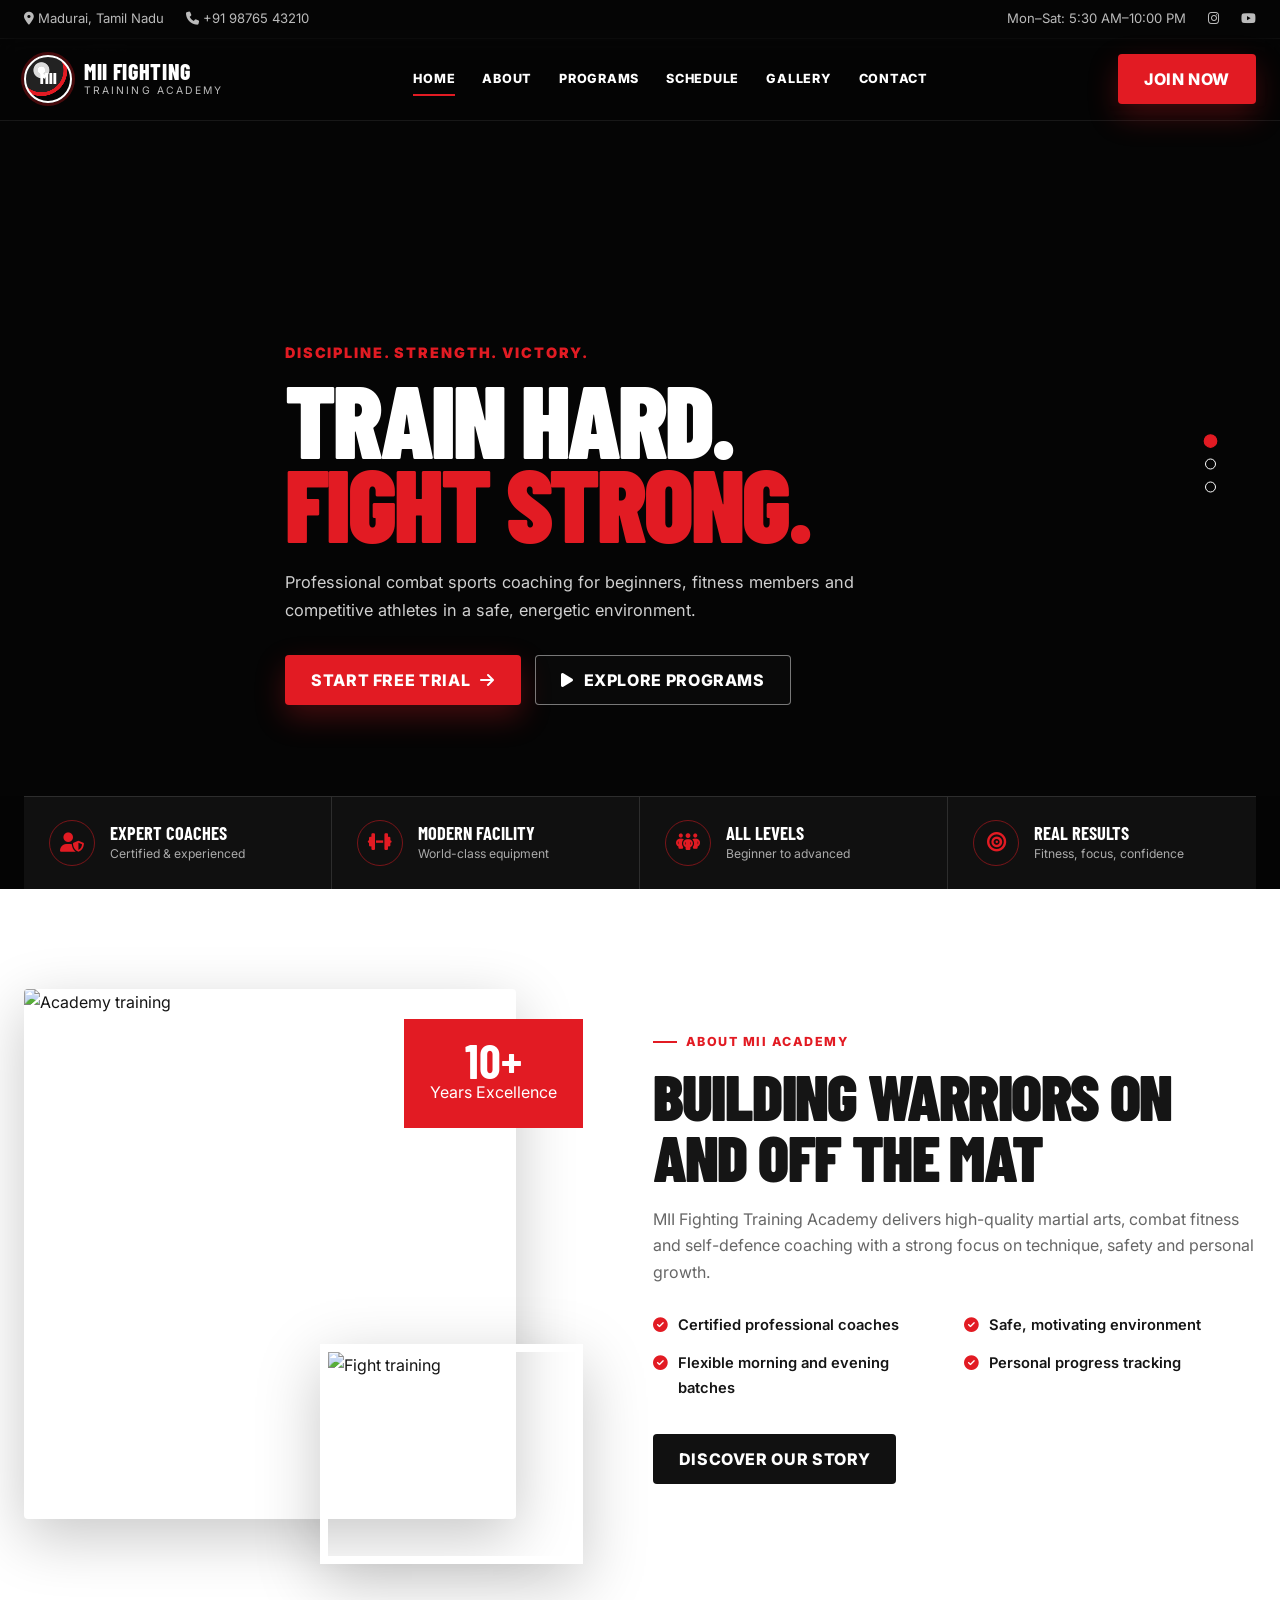
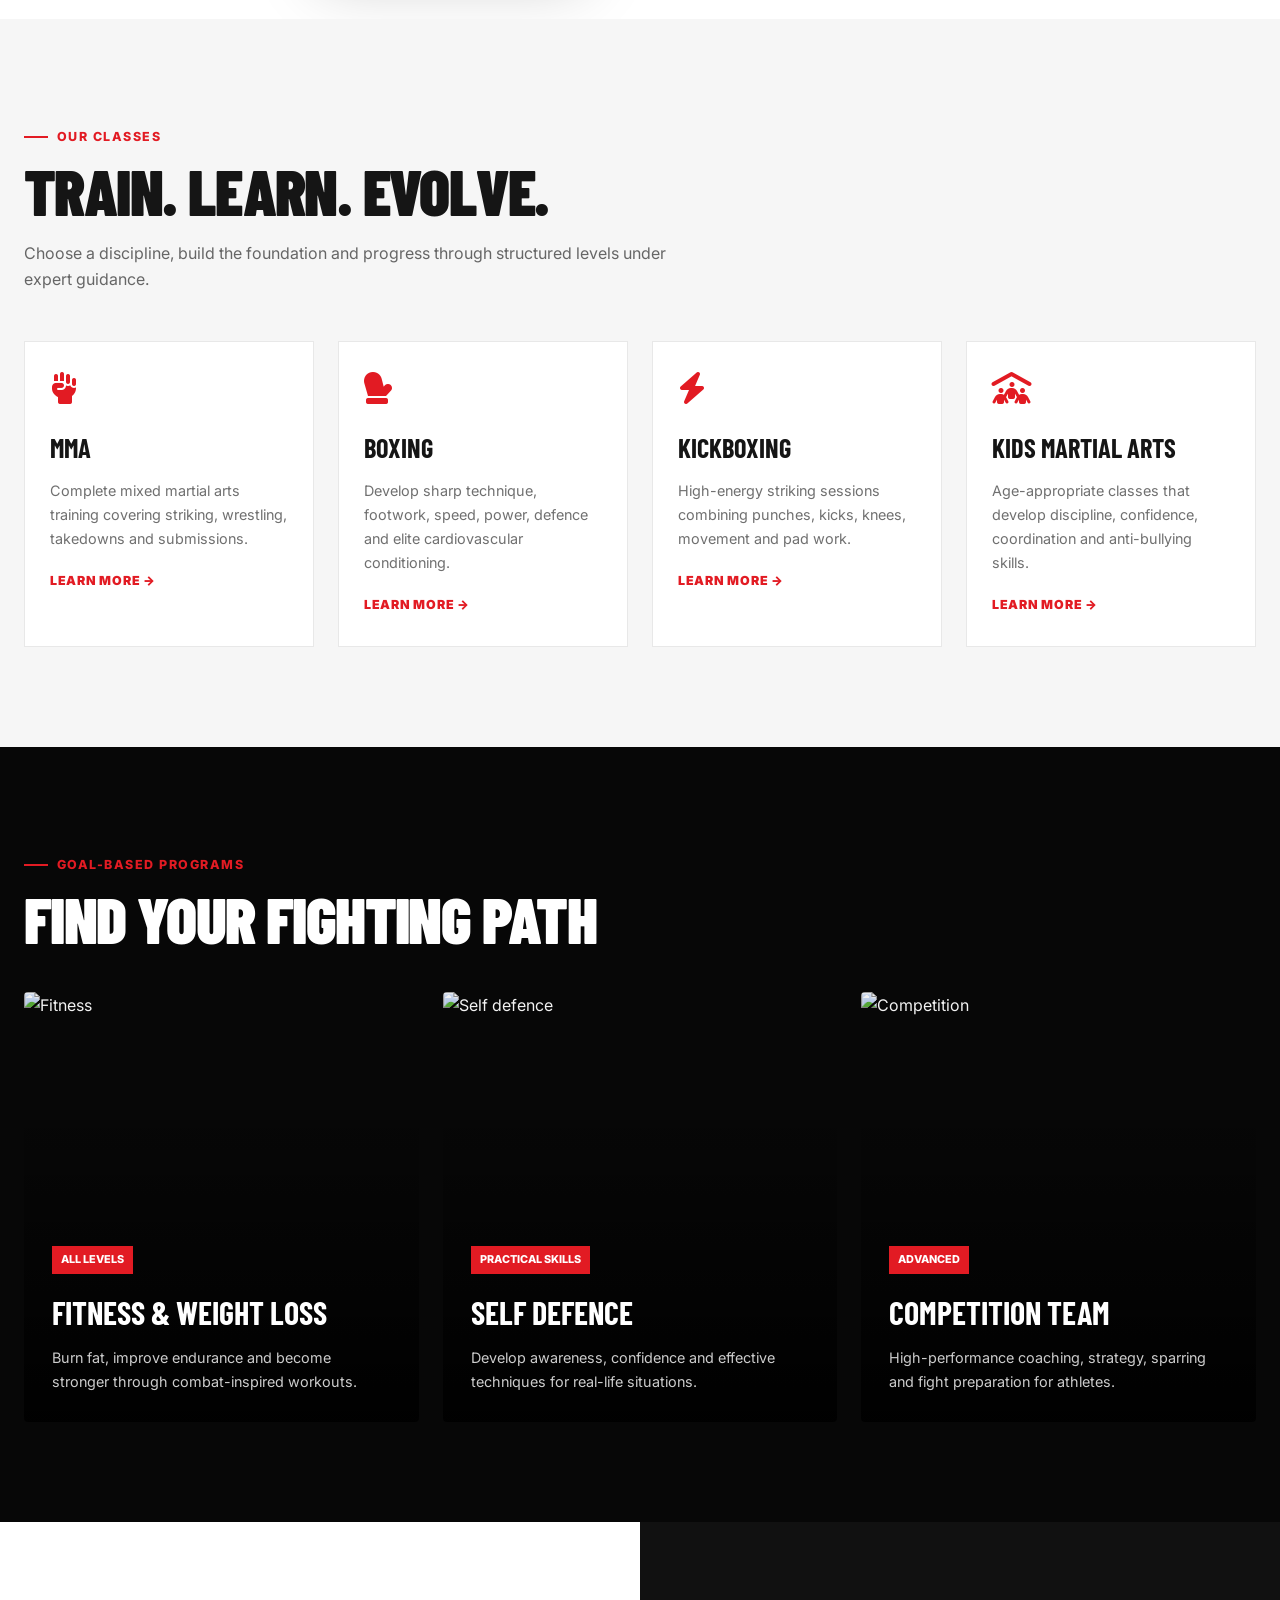
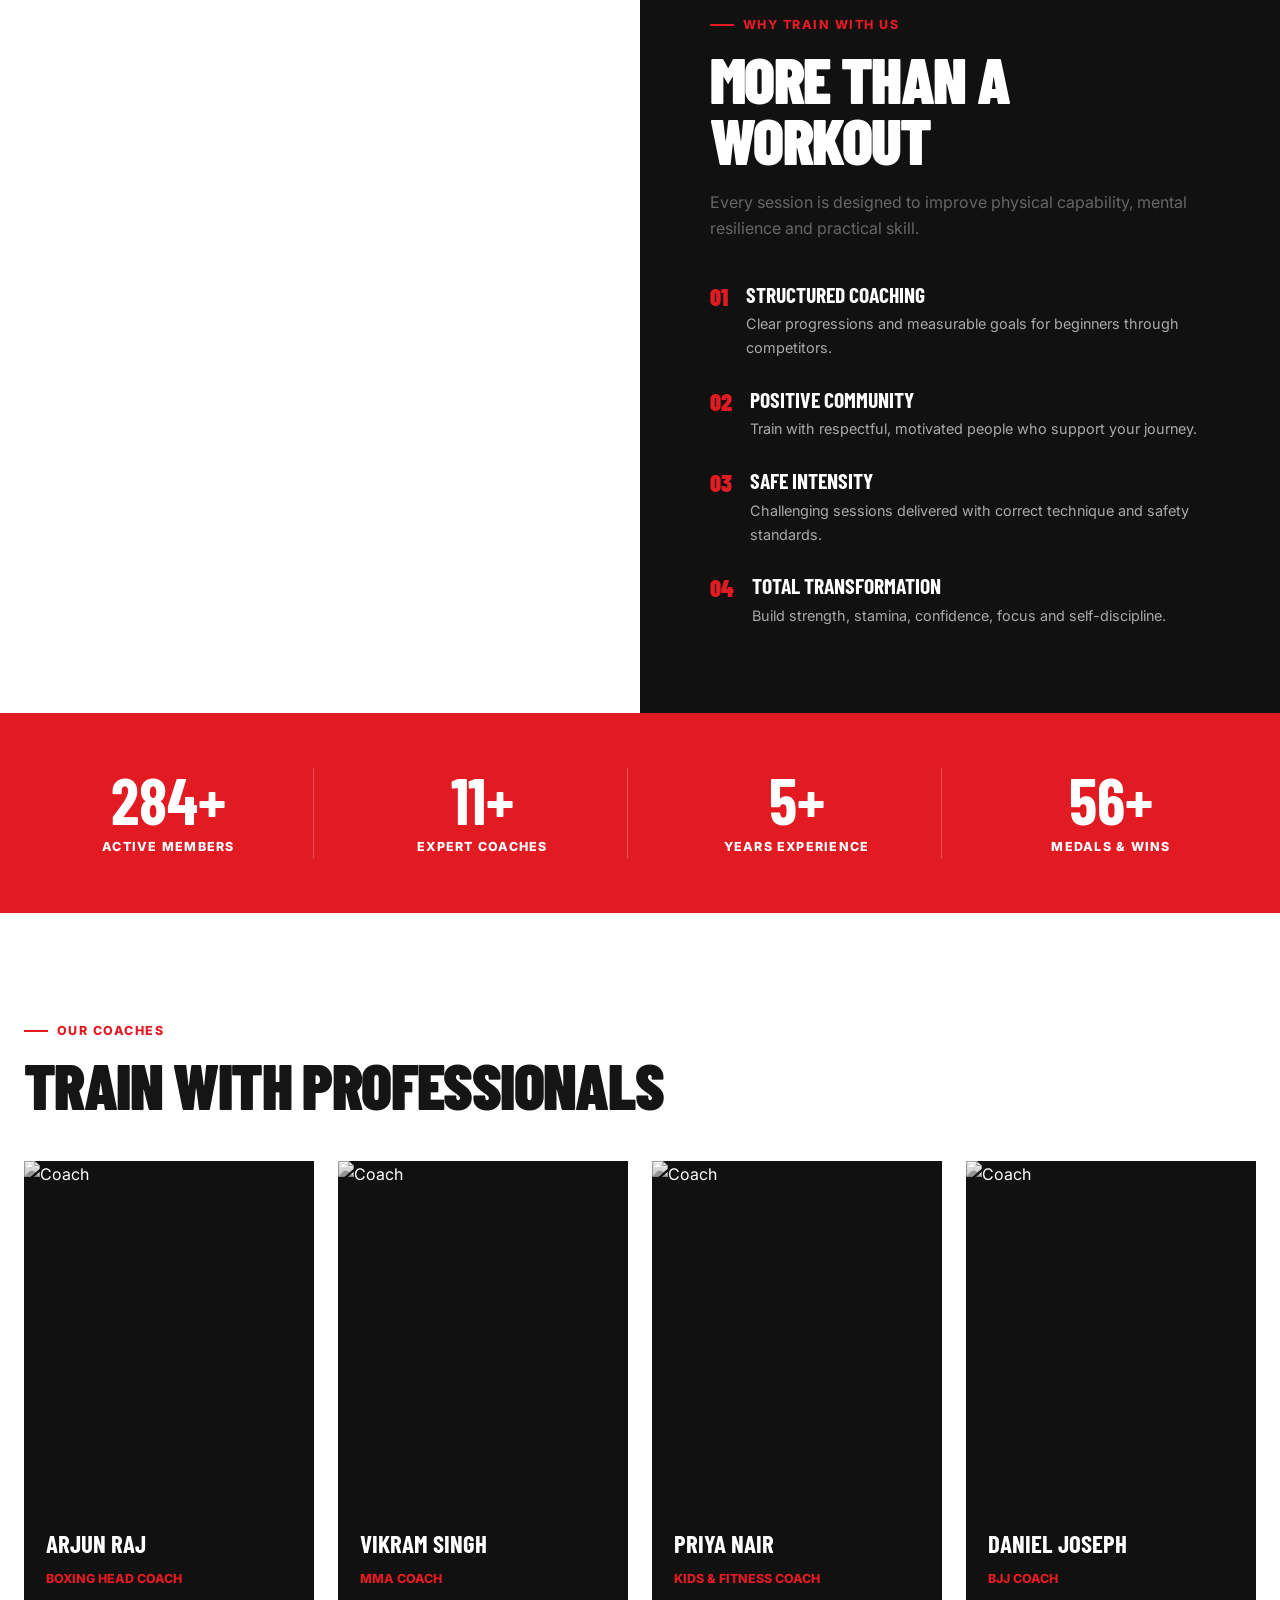
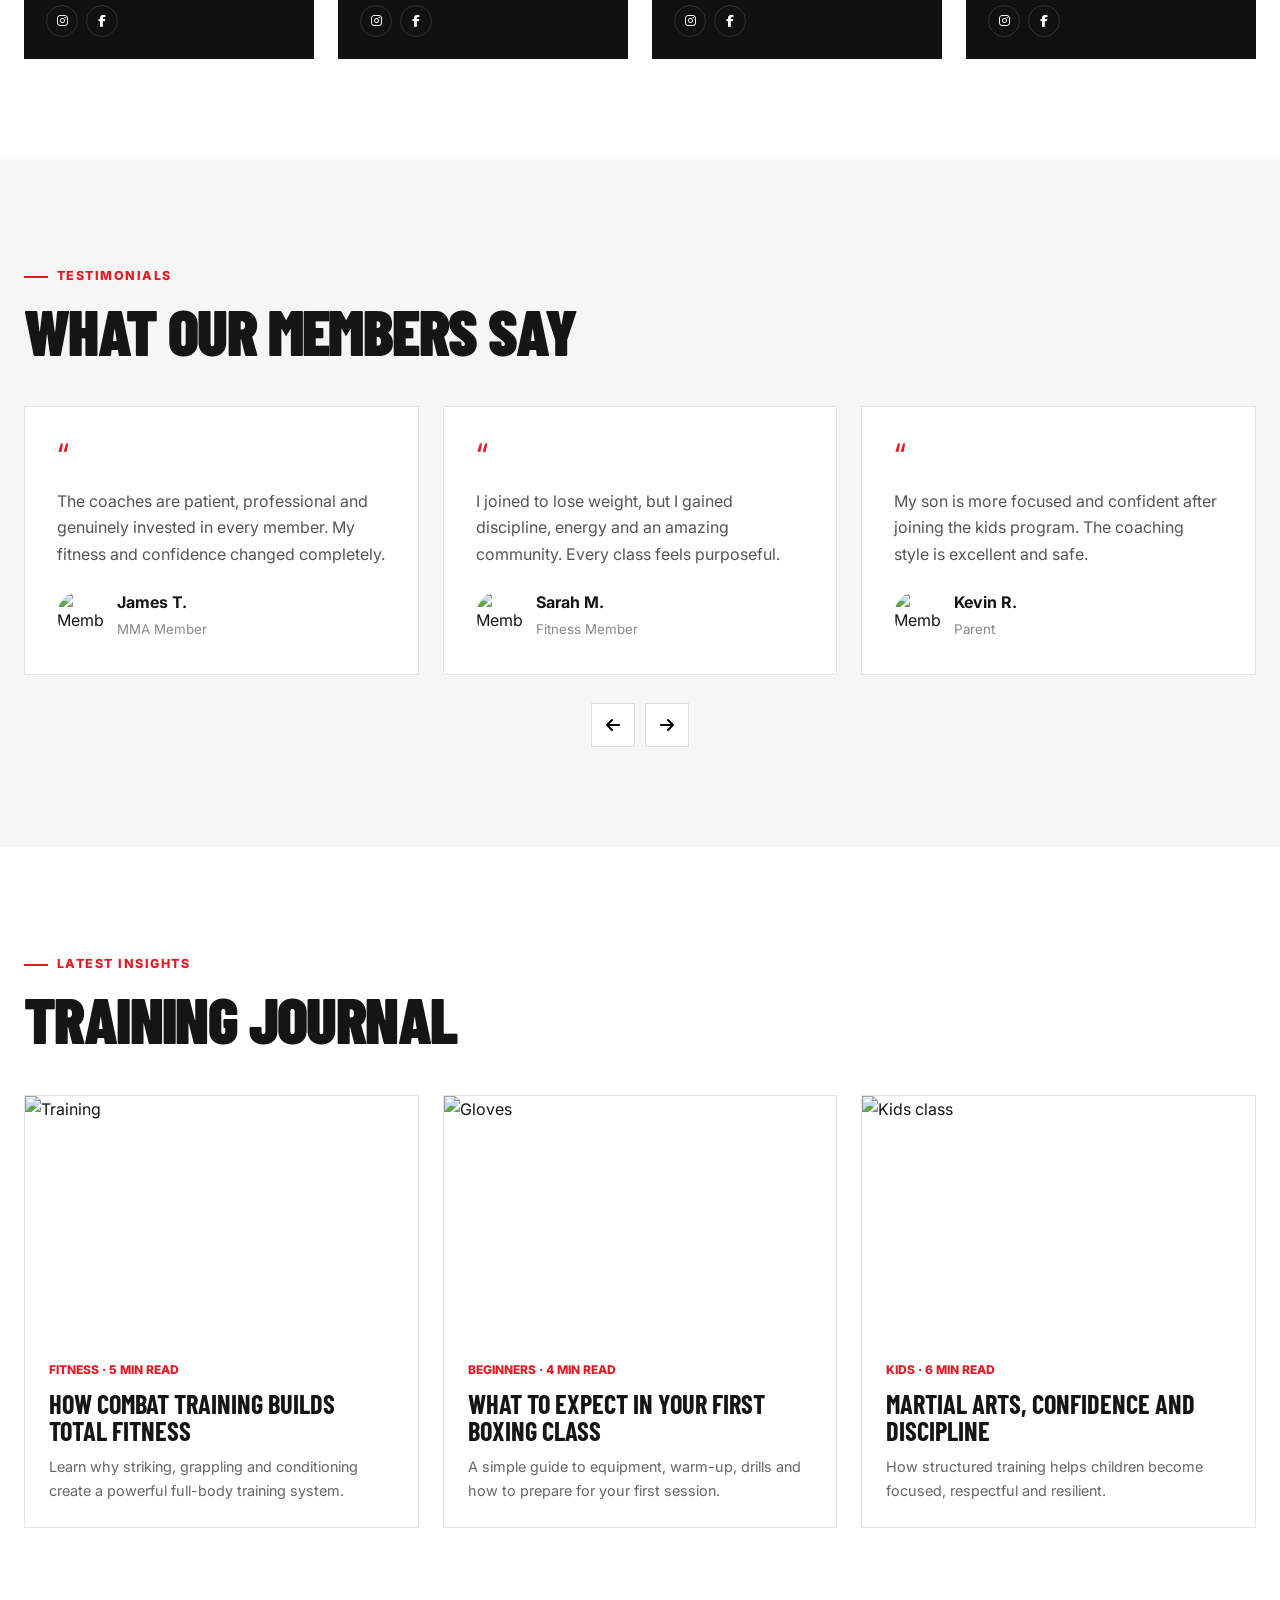
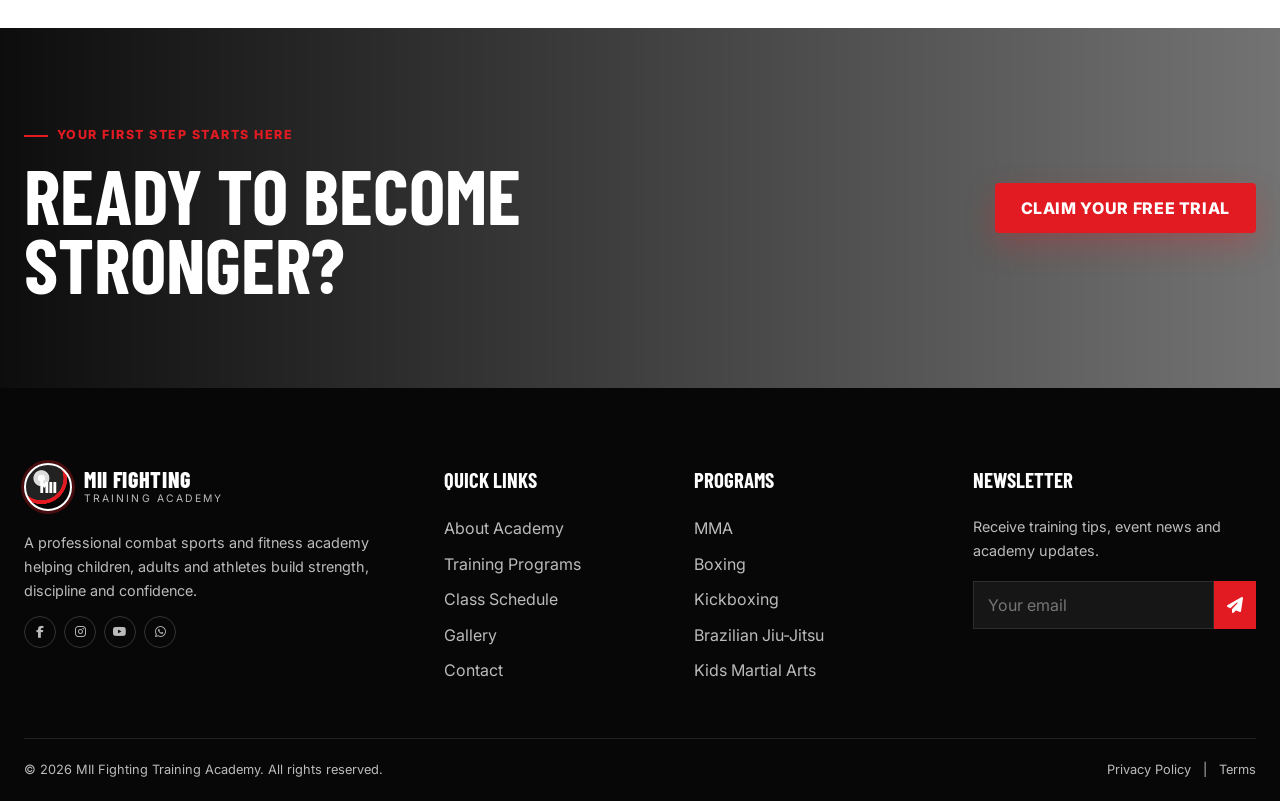
==== index.html @ aabef85d "Initial MII fighting academy website" ====
<!DOCTYPE html>
<html lang="en">
    <head>
        <meta charset="UTF-8">
        <meta name="viewport" content="width=device-width,initial-scale=1">
        <title>MII Fighting Training Academy</title>
        <meta name="description" content="MII Fighting Training Academy - MMA, boxing, kickboxing, BJJ and fitness training.">
        <link rel="stylesheet" href="assets/css/style.css">
        <link rel="stylesheet" href="https://cdnjs.cloudflare.com/ajax/libs/font-awesome/6.5.2/css/all.min.css">
    </head>
    <body>
        <div data-header></div>
        <section class="hero">
            <article class="hero-slide active">
                <img class="hero-bg" src="https://images.unsplash.com/photo-1549719386-74dfcbf7dbed?auto=format&fit=crop&w=1900&q=90" alt="Boxing training">
                <div class="container hero-content">
                    <div class="hero-kicker">Discipline. Strength. Victory.</div>
                    <h1>Train Hard.
                        <span>Fight Strong.</span>
                    </h1>
                    <p>Professional combat sports coaching for beginners, fitness members and competitive athletes in a safe, energetic environment.</p>
                    <div class="hero-actions">
                        <a class="btn btn-primary" href="contact.html">Start Free Trial
                            <i class="fa-solid fa-arrow-right"></i>
                        </a>
                        <a class="btn btn-outline" href="programs.html">
                            <i class="fa-solid fa-play"></i> Explore Programs
                        </a>
                    </div>
                </div>
            </article>
            <article class="hero-slide">
                <img class="hero-bg" src="https://images.unsplash.com/photo-1517438322307-e67111335449?auto=format&fit=crop&w=1900&q=90" alt="Martial arts">
                <div class="container hero-content">
                    <div class="hero-kicker">Build Your Best Version</div>
                    <h1>Master Focus.
                        <span>Own The Fight.</span>
                    </h1>
                    <p>Structured programs combining technique, conditioning, confidence and real-world self-defence for every age and ability.</p>
                    <div class="hero-actions">
                        <a class="btn btn-primary" href="programs.html">Choose Your Program</a>
                        <a class="btn btn-outline" href="schedule.html">View Schedule</a>
                    </div>
                </div>
            </article>
            <article class="hero-slide">
                <img class="hero-bg" src="https://images.unsplash.com/photo-1599058917212-d750089bc07e?auto=format&fit=crop&w=1900&q=90" alt="Fitness athlete">
                <div class="container hero-content">
                    <div class="hero-kicker">Every Level Is Welcome</div>
                    <h1>Stronger Body.
                        <span>Stronger Mind.</span>
                    </h1>
                    <p>Transform your fitness with expert coaching, modern facilities and a supportive fight family that keeps you progressing.</p>
                    <div class="hero-actions">
                        <a class="btn btn-primary" href="contact.html">Book Assessment</a>
                        <a class="btn btn-outline" href="about.html">Meet The Academy</a>
                    </div>
                </div>
            </article>
            <div class="hero-dots">
                <button class="hero-dot active"></button>
                <button class="hero-dot"></button>
                <button class="hero-dot"></button>
            </div>
            <div class="hero-bottom">
                <div class="container feature-strip">
                    <div class="feature-item">
                        <div class="feature-icon">
                            <i class="fa-solid fa-user-shield"></i>
                        </div>
                        <div>
                            <strong>Expert Coaches</strong>
                            <small>Certified & experienced</small>
                        </div>
                    </div>
                    <div class="feature-item">
                        <div class="feature-icon">
                            <i class="fa-solid fa-dumbbell"></i>
                        </div>
                        <div>
                            <strong>Modern Facility</strong>
                            <small>World-class equipment</small>
                        </div>
                    </div>
                    <div class="feature-item">
                        <div class="feature-icon">
                            <i class="fa-solid fa-people-group"></i>
                        </div>
                        <div>
                            <strong>All Levels</strong>
                            <small>Beginner to advanced</small>
                        </div>
                    </div>
                    <div class="feature-item">
                        <div class="feature-icon">
                            <i class="fa-solid fa-bullseye"></i>
                        </div>
                        <div>
                            <strong>Real Results</strong>
                            <small>Fitness, focus, confidence</small>
                        </div>
                    </div>
                </div>
            </div>
        </section>
        <section class="section">
            <div class="container grid about-grid">
                <div class="about-visual reveal-left">
                    <img class="about-main" src="https://images.unsplash.com/photo-1526506118085-60ce8714f8c5?auto=format&fit=crop&w=1000&q=85" alt="Academy training">
                    <img class="about-small float" src="https://images.unsplash.com/photo-1552072092-7f9b8d63efcb?auto=format&fit=crop&w=700&q=85" alt="Fight training">
                    <div class="experience-badge">
                        <strong>10+</strong>
                        <span>Years Excellence</span>
                    </div>
                </div>
                <div class="reveal-right">
                    <div class="eyebrow">About MII Academy</div>
                    <h2 class="section-title">Building Warriors On And Off The Mat</h2>
                    <p class="section-copy">MII Fighting Training Academy delivers high-quality martial arts, combat fitness and self-defence coaching with a strong focus on technique, safety and personal growth.</p>
                    <ul class="check-list">
                        <li>
                            <i class="fa-solid fa-circle-check"></i> Certified professional coaches
                        </li>
                        <li>
                            <i class="fa-solid fa-circle-check"></i> Safe, motivating environment
                        </li>
                        <li>
                            <i class="fa-solid fa-circle-check"></i> Flexible morning and evening batches
                        </li>
                        <li>
                            <i class="fa-solid fa-circle-check"></i> Personal progress tracking
                        </li>
                    </ul>
                    <a class="btn btn-dark" href="about.html">Discover Our Story</a>
                </div>
            </div>
        </section>
        <section class="section soft">
            <div class="container">
                <div class="eyebrow">Our Classes</div>
                <h2 class="section-title">Train. Learn. Evolve.</h2>
                <p class="section-copy">Choose a discipline, build the foundation and progress through structured levels under expert guidance.</p>
                <div class="grid class-grid">
                    <article class="class-card reveal">
                        <i class="fa-solid fa-hand-fist"></i>
                        <h3>MMA</h3>
                        <p>Complete mixed martial arts training covering striking, wrestling, takedowns and submissions.</p>
                        <a class="text-link" href="programs.html">Learn More →</a>
                    </article>
                    <article class="class-card reveal">
                        <i class="fa-solid fa-mitten"></i>
                        <h3>Boxing</h3>
                        <p>Develop sharp technique, footwork, speed, power, defence and elite cardiovascular conditioning.</p>
                        <a class="text-link" href="programs.html">Learn More →</a>
                    </article>
                    <article class="class-card reveal">
                        <i class="fa-solid fa-bolt"></i>
                        <h3>Kickboxing</h3>
                        <p>High-energy striking sessions combining punches, kicks, knees, movement and pad work.</p>
                        <a class="text-link" href="programs.html">Learn More →</a>
                    </article>
                    <article class="class-card reveal">
                        <i class="fa-solid fa-people-roof"></i>
                        <h3>Kids Martial Arts</h3>
                        <p>Age-appropriate classes that develop discipline, confidence, coordination and anti-bullying skills.</p>
                        <a class="text-link" href="programs.html">Learn More →</a>
                    </article>
                </div>
            </div>
        </section>
        <section class="section dark">
            <div class="container">
                <div class="eyebrow">Goal-Based Programs</div>
                <h2 class="section-title">Find Your Fighting Path</h2>
                <div class="grid program-grid">
                    <article class="program-card reveal">
                        <img src="https://images.unsplash.com/photo-1591117207239-788bf8de6c3b?auto=format&fit=crop&w=900&q=85" alt="Fitness">
                        <div class="program-content">
                            <span class="tag">All Levels</span>
                            <h3>Fitness & Weight Loss</h3>
                            <p>Burn fat, improve endurance and become stronger through combat-inspired workouts.</p>
                        </div>
                    </article>
                    <article class="program-card reveal">
                        <img src="https://images.unsplash.com/photo-1534367507873-d2d7e24c797f?auto=format&fit=crop&w=900&q=85" alt="Self defence">
                        <div class="program-content">
                            <span class="tag">Practical Skills</span>
                            <h3>Self Defence</h3>
                            <p>Develop awareness, confidence and effective techniques for real-life situations.</p>
                        </div>
                    </article>
                    <article class="program-card reveal">
                        <img src="https://images.unsplash.com/photo-1555661530-68c8e98db4e6?auto=format&fit=crop&w=900&q=85" alt="Competition">
                        <div class="program-content">
                            <span class="tag">Advanced</span>
                            <h3>Competition Team</h3>
                            <p>High-performance coaching, strategy, sparring and fight preparation for athletes.</p>
                        </div>
                    </article>
                </div>
            </div>
        </section>
        <section class="split-dark">
            <div class="split-image" style="background-image:url('https://images.unsplash.com/photo-1534438327276-14e5300c3a48?auto=format&fit=crop&w=1200&q=85')"></div>
            <div class="split-content">
                <div class="eyebrow">Why Train With Us</div>
                <h2 class="section-title">More Than A Workout</h2>
                <p class="section-copy">Every session is designed to improve physical capability, mental resilience and practical skill.</p>
                <div class="benefit-list">
                    <div class="benefit reveal">
                        <div class="benefit-number">01</div>
                        <div>
                            <h4>Structured Coaching</h4>
                            <p>Clear progressions and measurable goals for beginners through competitors.</p>
                        </div>
                    </div>
                    <div class="benefit reveal">
                        <div class="benefit-number">02</div>
                        <div>
                            <h4>Positive Community</h4>
                            <p>Train with respectful, motivated people who support your journey.</p>
                        </div>
                    </div>
                    <div class="benefit reveal">
                        <div class="benefit-number">03</div>
                        <div>
                            <h4>Safe Intensity</h4>
                            <p>Challenging sessions delivered with correct technique and safety standards.</p>
                        </div>
                    </div>
                    <div class="benefit reveal">
                        <div class="benefit-number">04</div>
                        <div>
                            <h4>Total Transformation</h4>
                            <p>Build strength, stamina, confidence, focus and self-discipline.</p>
                        </div>
                    </div>
                </div>
            </div>
        </section>
        <section class="counter-section">
            <div class="container grid counter-grid">
                <div class="counter">
                    <strong data-count="500" data-suffix="+">0</strong>
                    <span>Active Members</span>
                </div>
                <div class="counter">
                    <strong data-count="20" data-suffix="+">0</strong>
                    <span>Expert Coaches</span>
                </div>
                <div class="counter">
                    <strong data-count="10" data-suffix="+">0</strong>
                    <span>Years Experience</span>
                </div>
                <div class="counter">
                    <strong data-count="100" data-suffix="+">0</strong>
                    <span>Medals & Wins</span>
                </div>
            </div>
        </section>
        <section class="section">
            <div class="container">
                <div class="eyebrow">Our Coaches</div>
                <h2 class="section-title">Train With Professionals</h2>
                <div class="grid trainer-grid">
                    <article class="trainer-card reveal">
                        <div class="trainer-img">
                            <img src="https://images.unsplash.com/photo-1567013127542-490d757e51fc?auto=format&fit=crop&w=700&q=85" alt="Coach">
                        </div>
                        <div class="trainer-info">
                            <h3>Arjun Raj</h3>
                            <span>Boxing Head Coach</span>
                            <div class="socials">
                                <a href="#">
                                    <i class="fa-brands fa-instagram"></i>
                                </a>
                                <a href="#">
                                    <i class="fa-brands fa-facebook-f"></i>
                                </a>
                            </div>
                        </div>
                    </article>
                    <article class="trainer-card reveal">
                        <div class="trainer-img">
                            <img src="https://images.unsplash.com/photo-1534258936925-c58bed479fcb?auto=format&fit=crop&w=700&q=85" alt="Coach">
                        </div>
                        <div class="trainer-info">
                            <h3>Vikram Singh</h3>
                            <span>MMA Coach</span>
                            <div class="socials">
                                <a href="#">
                                    <i class="fa-brands fa-instagram"></i>
                                </a>
                                <a href="#">
                                    <i class="fa-brands fa-facebook-f"></i>
                                </a>
                            </div>
                        </div>
                    </article>
                    <article class="trainer-card reveal">
                        <div class="trainer-img">
                            <img src="https://images.unsplash.com/photo-1571019614242-c5c5dee9f50b?auto=format&fit=crop&w=700&q=85" alt="Coach">
                        </div>
                        <div class="trainer-info">
                            <h3>Priya Nair</h3>
                            <span>Kids & Fitness Coach</span>
                            <div class="socials">
                                <a href="#">
                                    <i class="fa-brands fa-instagram"></i>
                                </a>
                                <a href="#">
                                    <i class="fa-brands fa-facebook-f"></i>
                                </a>
                            </div>
                        </div>
                    </article>
                    <article class="trainer-card reveal">
                        <div class="trainer-img">
                            <img src="https://images.unsplash.com/photo-1574680096145-d05b474e2155?auto=format&fit=crop&w=700&q=85" alt="Coach">
                        </div>
                        <div class="trainer-info">
                            <h3>Daniel Joseph</h3>
                            <span>BJJ Coach</span>
                            <div class="socials">
                                <a href="#">
                                    <i class="fa-brands fa-instagram"></i>
                                </a>
                                <a href="#">
                                    <i class="fa-brands fa-facebook-f"></i>
                                </a>
                            </div>
                        </div>
                    </article>
                </div>
            </div>
        </section>
        <section class="section soft">
            <div class="container">
                <div class="eyebrow">Testimonials</div>
                <h2 class="section-title">What Our Members Say</h2>
                <div class="testimonial-wrap">
                    <div class="testimonial-track">
                        <article class="testimonial-card">
                            <div class="quote">“</div>
                            <p>The coaches are patient, professional and genuinely invested in every member. My fitness and confidence changed completely.</p>
                            <div class="member">
                                <img src="https://randomuser.me/api/portraits/men/32.jpg" alt="Member">
                                <div>
                                    <strong>James T.</strong>
                                    <small>MMA Member</small>
                                </div>
                            </div>
                        </article>
                        <article class="testimonial-card">
                            <div class="quote">“</div>
                            <p>I joined to lose weight, but I gained discipline, energy and an amazing community. Every class feels purposeful.</p>
                            <div class="member">
                                <img src="https://randomuser.me/api/portraits/women/44.jpg" alt="Member">
                                <div>
                                    <strong>Sarah M.</strong>
                                    <small>Fitness Member</small>
                                </div>
                            </div>
                        </article>
                        <article class="testimonial-card">
                            <div class="quote">“</div>
                            <p>My son is more focused and confident after joining the kids program. The coaching style is excellent and safe.</p>
                            <div class="member">
                                <img src="https://randomuser.me/api/portraits/men/46.jpg" alt="Member">
                                <div>
                                    <strong>Kevin R.</strong>
                                    <small>Parent</small>
                                </div>
                            </div>
                        </article>
                        <article class="testimonial-card">
                            <div class="quote">“</div>
                            <p>The competition camp prepared me physically and mentally. The technical detail from the coaches is outstanding.</p>
                            <div class="member">
                                <img src="https://randomuser.me/api/portraits/women/68.jpg" alt="Member">
                                <div>
                                    <strong>Anita P.</strong>
                                    <small>Kickboxing Athlete</small>
                                </div>
                            </div>
                        </article>
                    </div>
                </div>
                <div class="slider-controls">
                    <button class="slider-btn testimonial-prev">
                        <i class="fa-solid fa-arrow-left"></i>
                    </button>
                    <button class="slider-btn testimonial-next">
                        <i class="fa-solid fa-arrow-right"></i>
                    </button>
                </div>
            </div>
        </section>
        <section class="section">
            <div class="container">
                <div class="eyebrow">Latest Insights</div>
                <h2 class="section-title">Training Journal</h2>
                <div class="grid blog-grid">
                    <article class="blog-card reveal">
                        <div class="blog-img">
                            <img src="https://images.unsplash.com/photo-1517836357463-d25dfeac3438?auto=format&fit=crop&w=900&q=85" alt="Training">
                        </div>
                        <div class="blog-body">
                            <div class="blog-meta">Fitness · 5 min read</div>
                            <h3>How Combat Training Builds Total Fitness</h3>
                            <p>Learn why striking, grappling and conditioning create a powerful full-body training system.</p>
                        </div>
                    </article>
                    <article class="blog-card reveal">
                        <div class="blog-img">
                            <img src="https://images.unsplash.com/photo-1555597673-b21d5c935865?auto=format&fit=crop&w=900&q=85" alt="Gloves">
                        </div>
                        <div class="blog-body">
                            <div class="blog-meta">Beginners · 4 min read</div>
                            <h3>What To Expect In Your First Boxing Class</h3>
                            <p>A simple guide to equipment, warm-up, drills and how to prepare for your first session.</p>
                        </div>
                    </article>
                    <article class="blog-card reveal">
                        <div class="blog-img">
                            <img src="https://images.unsplash.com/photo-1549060279-7e168fcee0c2?auto=format&fit=crop&w=900&q=85" alt="Kids class">
                        </div>
                        <div class="blog-body">
                            <div class="blog-meta">Kids · 6 min read</div>
                            <h3>Martial Arts, Confidence And Discipline</h3>
                            <p>How structured training helps children become focused, respectful and resilient.</p>
                        </div>
                    </article>
                </div>
            </div>
        </section>
        <section class="cta">
            <div class="container cta-inner">
                <div>
                    <div class="eyebrow">Your First Step Starts Here</div>
                    <h2>Ready To Become Stronger?</h2>
                </div>
                <a class="btn btn-primary" href="contact.html">Claim Your Free Trial</a>
            </div>
        </section>
        <div data-footer></div>
        <script src="assets/js/components.js"></script>
        <script src="assets/js/main.js"></script>
    </body>
</html>
---- assets/css/style.css ----
@import url('https://fonts.googleapis.com/css2?family=Barlow+Condensed:wght@500;600;700;800;900&family=Inter:wght@400;500;600;700&display=swap');

:root {
  --red: #e21b23;
  --red-dark: #a90f15;
  --black: #070707;
  --black-2: #111;
  --charcoal: #1a1a1a;
  --white: #fff;
  --light: #f4f4f4;
  --muted: #a8a8a8;
  --border: rgba(255, 255, 255, .12);
  --shadow: 0 18px 60px rgba(0, 0, 0, .22);
  --container: 1240px;
}

* {
  box-sizing: border-box;
  margin: 0;
  padding: 0
}

html {
  scroll-behavior: smooth
}

body {
  font-family: Inter, sans-serif;
  background: #fff;
  color: #151515;
  line-height: 1.65;
  overflow-x: hidden
}

img {
  max-width: 100%;
  display: block
}

a {
  text-decoration: none;
  color: inherit
}

button,
input,
textarea,
select {
  font: inherit
}

button {
  cursor: pointer
}

.container {
  width: min(var(--container), calc(100% - 48px));
  margin: auto
}

.section {
  padding: 100px 0;
  position: relative
}

.section.dark {
  background: var(--black);
  color: white
}

.section.soft {
  background: #f6f6f6
}

.eyebrow {
  display: inline-flex;
  align-items: center;
  gap: 9px;
  text-transform: uppercase;
  letter-spacing: .12em;
  font-size: .78rem;
  font-weight: 800;
  color: var(--red);
  margin-bottom: 14px
}

.eyebrow:before {
  content: "";
  width: 24px;
  height: 2px;
  background: var(--red)
}

.section-title {
  font-family: "Barlow Condensed", sans-serif;
  font-size: clamp(2.3rem, 5vw, 4.6rem);
  line-height: .95;
  text-transform: uppercase;
  font-weight: 900;
  letter-spacing: -.025em
}

.section-copy {
  color: #666;
  max-width: 650px;
  margin-top: 18px
}

.dark .section-copy {
  color: #b7b7b7
}

.btn {
  display: inline-flex;
  align-items: center;
  justify-content: center;
  gap: 10px;
  min-height: 50px;
  padding: 0 25px;
  border-radius: 4px;
  font-weight: 800;
  text-transform: uppercase;
  letter-spacing: .04em;
  border: 1px solid transparent;
  transition: .3s ease
}

.btn-primary {
  background: var(--red);
  color: #fff;
  box-shadow: 0 12px 30px rgba(226, 27, 35, .28)
}

.btn-primary:hover {
  background: #ff3139;
  transform: translateY(-3px)
}

.btn-outline {
  border-color: rgba(255, 255, 255, .45);
  color: white;
  background: rgba(255, 255, 255, .02)
}

.btn-outline:hover {
  background: white;
  color: #111;
  transform: translateY(-3px)
}

.btn-dark {
  background: #111;
  color: #fff
}

.grid {
  display: grid;
  gap: 24px
}
/* =====================================================
   HEADER
===================================================== */

.topbar {
    background: #050505;
    color: #bbb;
    font-size: 0.82rem;
    border-bottom: 1px solid #1f1f1f;
}

.topbar-inner {
    height: 38px;
    display: flex;
    justify-content: space-between;
    align-items: center;
    gap: 20px;
}

.topbar-list {
    display: flex;
    align-items: center;
    gap: 22px;
}


/* =====================================================
   MAIN NAVBAR
===================================================== */

.site-header {
    position: fixed;
    top: 38px;
    left: 0;
    right: 0;
    width: 100%;
    z-index: 1000;

    background: rgba(5, 5, 5, 0.48);
    backdrop-filter: blur(12px);
    -webkit-backdrop-filter: blur(12px);

    border-bottom: 1px solid rgba(255, 255, 255, 0.08);
    transition:
        top 0.35s ease,
        background 0.35s ease,
        box-shadow 0.35s ease;
}

.site-header.scrolled {
    top: 0;
    background: rgba(5, 5, 5, 0.96);
    box-shadow: 0 10px 40px rgba(0, 0, 0, 0.3);
}

.nav {
    width: min(var(--container), calc(100% - 48px));
    height: 82px;
    margin: 0 auto;

    display: flex;
    align-items: center;
    justify-content: space-between;
    gap: 24px;
}


/* =====================================================
   BRAND
===================================================== */

.brand {
    display: flex;
    align-items: center;
    gap: 12px;

    color: #fff;
    min-width: max-content;
    flex-shrink: 0;
}

.brand-mark {
    position: relative;

    width: 48px;
    height: 48px;
    flex: 0 0 48px;

    border-radius: 50%;
    border: 2px solid #fff;

    background:
        radial-gradient(
            circle at 35% 30%,
            #fff 0 8%,
            #dcdcdc 9% 18%,
            #222 20% 52%,
            var(--red) 53% 61%,
            #050505 62%
        );

    box-shadow: 0 0 0 3px rgba(226, 27, 35, 0.3);
}

.brand-mark::after {
    content: "MII";

    position: absolute;
    inset: 0;

    display: grid;
    place-items: center;

    font-family: "Barlow Condensed", sans-serif;
    font-size: 0.95rem;
    font-weight: 900;
}

.brand-text {
    min-width: 0;
}

.brand-text strong {
    display: block;

    font-family: "Barlow Condensed", sans-serif;
    font-size: 1.38rem;
    font-weight: 800;
    line-height: 0.95;
    letter-spacing: 0.03em;

    white-space: nowrap;
}

.brand-text span {
    display: block;

    margin-top: 4px;

    color: #bbb;
    font-size: 0.65rem;
    line-height: 1;
    letter-spacing: 0.2em;
    text-transform: uppercase;

    white-space: nowrap;
}


/* =====================================================
   NAV LINKS
===================================================== */

.nav-links {
    display: flex;
    align-items: center;
    gap: 27px;

    color: #fff;
    font-size: 0.79rem;
    font-weight: 800;
    letter-spacing: 0.06em;
    text-transform: uppercase;
}

.nav-links a {
    position: relative;
    padding: 30px 0;
    white-space: nowrap;
}

.nav-links a::after {
    content: "";

    position: absolute;
    left: 0;
    bottom: 23px;

    width: 0;
    height: 2px;

    background: var(--red);
    transition: width 0.3s ease;
}

.nav-links a:hover::after,
.nav-links a.active::after {
    width: 100%;
}


/* =====================================================
   MOBILE MENU BUTTON
===================================================== */

.menu-toggle {
    display: none;

    width: 46px;
    height: 46px;
    flex: 0 0 46px;

    padding: 0;

    border: 1px solid var(--border);
    border-radius: 4px;

    background: #111;
    color: #fff;

    font-size: 1.3rem;
    line-height: 1;
}


/* =====================================================
   HERO SLIDER
===================================================== */

.hero {
    position: relative;

    width: 100%;
    min-height: 850px;

    overflow: hidden;

    background: #050505;
    color: #fff;
}

.hero-slide {
    position: absolute;
    inset: 0;

    width: 100%;
    height: 100%;

    display: flex;
    align-items: center;

    padding-top: 120px;

    opacity: 0;
    visibility: hidden;

    transition:
        opacity 0.8s ease,
        visibility 0.8s ease;
}

.hero-slide.active {
    opacity: 1;
    visibility: visible;
}

.hero-slide::before {
    content: "";

    position: absolute;
    inset: 0;
    z-index: 1;

    background:
        linear-gradient(
            90deg,
            #050505 4%,
            rgba(5, 5, 5, 0.93) 37%,
            rgba(5, 5, 5, 0.5) 63%,
            rgba(5, 5, 5, 0.15) 100%
        ),
        linear-gradient(
            0deg,
            #050505 0%,
            transparent 26%
        );
}

.hero-bg {
    position: absolute;
    inset: 0;

    width: 100%;
    height: 100%;

    object-fit: cover;
    object-position: center;

    filter: saturate(0.75) contrast(1.12);

    transform: scale(1.06);
    transition: transform 8s ease;
}

.hero-slide.active .hero-bg {
    transform: scale(1);
}

.hero-slide > .container {
    position: relative;
    z-index: 2;
}

.hero-content {
    position: relative;
    z-index: 2;

    width: 100%;
    max-width: 710px;
}

.hero-kicker {
    margin-bottom: 14px;

    color: var(--red);

    font-size: 0.9rem;
    font-weight: 900;
    letter-spacing: 0.13em;
    line-height: 1.4;
    text-transform: uppercase;
}

.hero h1 {
    font-family: "Barlow Condensed", sans-serif;
    font-size: clamp(4rem, 8vw, 7.8rem);
    font-weight: 900;
    line-height: 0.82;
    letter-spacing: -0.03em;
    text-transform: uppercase;
}

.hero h1 span {
    display: block;
    color: var(--red);
}

.hero p {
    width: 100%;
    max-width: 600px;

    margin: 24px 0 30px;

    color: #d0d0d0;
    font-size: 1.02rem;
    line-height: 1.7;
}

.hero-actions {
    display: flex;
    flex-wrap: wrap;
    gap: 14px;
}


/* =====================================================
   HERO DOTS
===================================================== */

.hero-dots {
    position: absolute;
    top: 50%;
    right: 5%;
    z-index: 4;

    display: flex;
    flex-direction: column;
    gap: 12px;

    transform: translateY(-50%);
}

.hero-dot {
    width: 11px;
    height: 11px;
    padding: 0;

    border: 1px solid #fff;
    border-radius: 50%;

    background: transparent;

    transition:
        background 0.3s ease,
        transform 0.3s ease,
        border-color 0.3s ease;
}

.hero-dot.active {
    background: var(--red);
    border-color: var(--red);
    transform: scale(1.25);
}


/* =====================================================
   HERO FEATURE STRIP
===================================================== */

.hero-bottom {
    position: absolute;
    left: 0;
    right: 0;
    bottom: 0;
    z-index: 5;

    width: 100%;
    max-width: 100%;

    overflow: hidden;
}

.hero-bottom > .container {
    width: min(var(--container), calc(100% - 48px));
    margin: 0 auto;
}

.feature-strip {
    width: 100%;

    display: grid;
    grid-template-columns: repeat(4, minmax(0, 1fr));

    background: rgba(17, 17, 17, 0.96);
    border-top: 1px solid var(--border);
    box-shadow: var(--shadow);

    overflow: hidden;
}

.feature-item {
    width: 100%;
    min-width: 0;

    padding: 23px 25px;

    display: flex;
    align-items: center;
    gap: 15px;

    border-right: 1px solid var(--border);
}

.feature-item:last-child {
    border-right: 0;
}

.feature-icon {
    width: 46px;
    height: 46px;
    flex: 0 0 46px;

    display: grid;
    place-items: center;

    border: 1px solid rgba(226, 27, 35, 0.5);
    border-radius: 50%;

    color: var(--red);
    font-size: 1.2rem;
}

.feature-item > div:last-child {
    min-width: 0;
}

.feature-item strong {
    display: block;

    font-family: "Barlow Condensed", sans-serif;
    font-size: 1.15rem;
    line-height: 1.1;
    text-transform: uppercase;
}

.feature-item small {
    display: block;

    margin-top: 3px;

    color: #aaa;
    font-size: 0.76rem;
    line-height: 1.35;
}


/* =====================================================
   INNER PAGE HERO
===================================================== */

.page-hero {
    position: relative;

    min-height: 440px;

    display: flex;
    align-items: flex-end;

    padding: 180px 0 80px;

    background-size: cover;
    background-position: center;

    color: #fff;
    overflow: hidden;
}

.page-hero::before {
    content: "";

    position: absolute;
    inset: 0;

    background:
        linear-gradient(
            90deg,
            rgba(0, 0, 0, 0.94),
            rgba(0, 0, 0, 0.45)
        ),
        linear-gradient(
            0deg,
            #050505 0%,
            transparent 40%
        );
}

.page-hero .container {
    position: relative;
    z-index: 1;
}

.page-hero h1 {
    font-family: "Barlow Condensed", sans-serif;
    font-size: clamp(3.5rem, 8vw, 6.5rem);
    line-height: 0.9;
    text-transform: uppercase;
}

.breadcrumbs {
    display: flex;
    flex-wrap: wrap;
    gap: 10px;

    margin-top: 15px;

    color: #bbb;
    font-size: 0.9rem;
}

.breadcrumbs span {
    color: var(--red);
}


/* =====================================================
   TABLET NAVIGATION
===================================================== */

@media (max-width: 1080px) {

    .nav {
        width: calc(100% - 40px);
    }

    .menu-toggle {
        display: grid;
        place-items: center;
    }

    .nav > .btn {
        display: none;
    }

    .nav-links {
        position: fixed;
        top: 82px;
        right: -100%;

        width: min(360px, 90vw);
        height: calc(100dvh - 82px);

        padding: 28px 24px;

        display: flex;
        flex-direction: column;
        align-items: flex-start;
        gap: 0;

        overflow-y: auto;

        background: #090909;
        box-shadow: -15px 20px 50px rgba(0, 0, 0, 0.4);

        transition: right 0.35s ease;
    }

    .site-header:not(.scrolled) .nav-links {
        top: 82px;
    }

    .nav-links.open {
        right: 0;
    }

    .nav-links a {
        width: 100%;
        padding: 16px 0;

        border-bottom: 1px solid #222;
    }

    .nav-links a::after {
        bottom: 8px;
    }

    .feature-strip {
        grid-template-columns: repeat(2, minmax(0, 1fr));
    }
}


/* =====================================================
   MOBILE
===================================================== */

@media (max-width: 700px) {

    html,
    body {
        width: 100%;
        max-width: 100%;
        overflow-x: hidden;
    }

    .topbar {
        display: none;
    }

    .site-header,
    .site-header.scrolled {
        top: 0;
    }


    /* Navbar */

    .nav {
        width: 100%;
        height: 72px;

        padding: 0 18px;
        margin: 0;

        gap: 10px;
    }

    .brand {
        min-width: 0;
        flex: 1;
        gap: 10px;
        overflow: hidden;
    }

    .brand-mark {
        width: 40px;
        height: 40px;
        flex: 0 0 40px;
    }

    .brand-mark::after {
        font-size: 0.8rem;
    }

    .brand-text {
        min-width: 0;
        overflow: hidden;
    }

    .brand-text strong {
        max-width: 100%;

        font-size: 1.06rem;

        white-space: nowrap;
        overflow: hidden;
        text-overflow: ellipsis;
    }

    .brand-text span {
        max-width: 100%;

        font-size: 0.52rem;
        letter-spacing: 0.12em;

        white-space: nowrap;
        overflow: hidden;
        text-overflow: ellipsis;
    }

    .menu-toggle {
        width: 42px;
        height: 42px;
        flex: 0 0 42px;

        display: grid;
        place-items: center;
    }

    .nav-links {
        top: 72px !important;
        right: -100%;

        width: 100%;
        max-width: 100%;
        height: calc(100dvh - 72px);

        padding: 22px 20px;
    }

    .nav-links.open {
        right: 0;
    }


    /* Hero */

    .hero {
        min-height: 720px;
    }

    .hero-slide {
        padding-top: 72px;
        align-items: flex-start;
    }

    .hero-slide > .container {
        width: 100%;
        max-width: 100%;

        padding: 0 20px;
        margin: 0;
    }

    .hero-bg {
        object-position: 62% center;
    }

    .hero-slide::before {
        background:
            linear-gradient(
                90deg,
                rgba(5, 5, 5, 0.97) 0%,
                rgba(5, 5, 5, 0.88) 42%,
                rgba(5, 5, 5, 0.35) 100%
            ),
            linear-gradient(
                0deg,
                #050505 0%,
                transparent 45%
            );
    }

    .hero-content {
        width: 100%;
        max-width: 100%;

        padding-top: 74px;
    }

    .hero-kicker {
        margin-bottom: 11px;

        font-size: 0.69rem;
        letter-spacing: 0.1em;
    }

    .hero h1 {
        max-width: 95%;

        font-size: clamp(3rem, 15vw, 4rem);
        line-height: 0.86;
    }

    .hero p {
        max-width: 340px;

        margin: 18px 0 22px;

        font-size: 0.87rem;
        line-height: 1.55;
    }

    .hero-actions {
        flex-direction: column;
        align-items: flex-start;
        gap: 10px;
    }

    .hero-actions .btn {
        width: auto;
        min-width: 145px;
        min-height: 46px;
        padding: 0 18px;
    }

    .hero-dots {
        display: none;
    }


    /* Feature strip */

    .hero-bottom {
        left: 0;
        right: 0;
        bottom: 0;

        width: 100%;
        max-width: 100%;

        overflow: hidden;
    }

    .hero-bottom > .container {
        width: 100%;
        max-width: 100%;

        padding: 0;
        margin: 0;
    }

    .feature-strip {
        width: 100%;
        max-width: 100%;

        grid-template-columns: minmax(0, 1fr);

        margin: 0;
        padding: 0;

        overflow: hidden;
    }

    .feature-item {
        width: 100%;
        max-width: 100%;
        min-width: 0;

        padding: 14px 20px;

        gap: 13px;

        border-right: 0;
        border-bottom: 1px solid rgba(255, 255, 255, 0.1);

        overflow: hidden;
    }

    .feature-item:nth-child(n + 3) {
        display: none;
    }

    .feature-item:nth-child(2) {
        border-bottom: 0;
    }

    .feature-icon {
        width: 40px;
        height: 40px;
        flex: 0 0 40px;

        font-size: 1rem;
    }

    .feature-item strong {
        font-size: 0.96rem;
    }

    .feature-item small {
        font-size: 0.7rem;
    }


    /* Inner pages */

    .page-hero {
        min-height: 350px;
        padding: 125px 0 55px;
    }

    .page-hero .container {
        width: 100%;
        padding-left: 18px;
        padding-right: 18px;
    }

    .page-hero h1 {
        font-size: clamp(3rem, 14vw, 3.8rem);
    }

    .breadcrumbs {
        font-size: 0.8rem;
    }
}


/* =====================================================
   VERY SMALL MOBILE
===================================================== */

@media (max-width: 420px) {

    .nav {
        padding-left: 15px;
        padding-right: 15px;
    }

    .brand {
        gap: 8px;
    }

    .brand-mark {
        width: 38px;
        height: 38px;
        flex-basis: 38px;
    }

    .brand-text strong {
        font-size: 0.96rem;
    }

    .brand-text span {
        font-size: 0.48rem;
        letter-spacing: 0.09em;
    }

    .menu-toggle {
        width: 40px;
        height: 40px;
        flex-basis: 40px;
    }

    .hero {
        min-height: 700px;
    }

    .hero-slide > .container {
        padding-left: 17px;
        padding-right: 17px;
    }

    .hero-content {
        padding-top: 68px;
    }

    .hero h1 {
        font-size: 3.08rem;
    }

    .hero p {
        max-width: 300px;
        font-size: 0.82rem;
    }

    .feature-item {
        padding: 13px 17px;
    }
}

/* About */
.about-grid {
  grid-template-columns: 1fr 1.08fr;
  align-items: center;
  gap: 70px
}

.about-visual {
  position: relative
}

.about-main {
  width: 88%;
  height: 530px;
  object-fit: cover;
  border-radius: 4px;
  box-shadow: var(--shadow)
}

.about-small {
  position: absolute;
  width: 47%;
  height: 220px;
  object-fit: cover;
  right: 0;
  bottom: -45px;
  border: 8px solid white;
  box-shadow: var(--shadow)
}

.experience-badge {
  position: absolute;
  right: 0;
  top: 30px;
  background: var(--red);
  color: white;
  padding: 22px 26px;
  text-align: center
}

.experience-badge strong {
  font-family: "Barlow Condensed";
  font-size: 3rem;
  line-height: .8;
  display: block
}

.check-list {
  display: grid;
  grid-template-columns: 1fr 1fr;
  gap: 14px 20px;
  margin: 28px 0 34px
}

.check-list li {
  list-style: none;
  display: flex;
  gap: 10px;
  font-weight: 600;
  font-size: .92rem
}

.check-list i {
  color: var(--red);
  margin-top: 5px
}

/* Cards */
.class-grid {
  grid-template-columns: repeat(4, 1fr);
  margin-top: 48px
}

.class-card {
  background: #fff;
  border: 1px solid #e8e8e8;
  padding: 30px 25px;
  min-height: 285px;
  transition: .35s;
  position: relative;
  overflow: hidden
}

.class-card:before {
  content: "";
  position: absolute;
  left: 0;
  bottom: 0;
  width: 100%;
  height: 4px;
  background: var(--red);
  transform: scaleX(0);
  transform-origin: left;
  transition: .35s
}

.class-card:hover {
  transform: translateY(-10px);
  box-shadow: var(--shadow);
  border-color: transparent
}

.class-card:hover:before {
  transform: scaleX(1)
}

.class-card i {
  font-size: 2rem;
  color: var(--red);
  margin-bottom: 22px
}

.class-card h3 {
  font-family: "Barlow Condensed";
  font-size: 1.65rem;
  text-transform: uppercase;
  margin-bottom: 10px
}

.class-card p {
  color: #707070;
  font-size: .9rem
}

.text-link {
  display: inline-flex;
  margin-top: 20px;
  color: var(--red);
  font-size: .78rem;
  font-weight: 900;
  text-transform: uppercase;
  letter-spacing: .06em
}

.program-grid {
  grid-template-columns: repeat(3, 1fr);
  margin-top: 42px
}

.program-card {
  height: 430px;
  position: relative;
  overflow: hidden;
  border-radius: 4px
}

.program-card img {
  width: 100%;
  height: 100%;
  object-fit: cover;
  transition: .6s
}

.program-card:after {
  content: "";
  position: absolute;
  inset: 0;
  background: linear-gradient(0deg, rgba(0, 0, 0, .96), rgba(0, 0, 0, .05) 70%)
}

.program-card:hover img {
  transform: scale(1.08)
}

.program-content {
  position: absolute;
  z-index: 2;
  bottom: 0;
  padding: 28px;
  color: #fff
}

.program-content h3 {
  font-family: "Barlow Condensed";
  font-size: 2rem;
  text-transform: uppercase
}

.program-content p {
  color: #ccc;
  font-size: .9rem;
  margin-top: 8px
}

.tag {
  display: inline-flex;
  background: var(--red);
  font-size: .68rem;
  padding: 5px 9px;
  font-weight: 800;
  text-transform: uppercase;
  margin-bottom: 12px
}

/* Benefits */
.split-dark {
  display: grid;
  grid-template-columns: 1fr 1fr;
  min-height: 650px
}

.split-image {
  min-height: 650px;
  background-size: cover;
  background-position: center
}

.split-content {
  background: #111;
  color: #fff;
  padding: 85px max(40px, calc((100vw - var(--container))/2)) 85px 70px
}

.benefit-list {
  display: grid;
  gap: 22px;
  margin-top: 35px
}

.benefit {
  display: flex;
  gap: 18px
}

.benefit-number {
  font-family: "Barlow Condensed";
  font-size: 1.5rem;
  color: var(--red);
  font-weight: 900
}

.benefit h4 {
  font-family: "Barlow Condensed";
  font-size: 1.35rem;
  text-transform: uppercase
}

.benefit p {
  color: #aaa;
  font-size: .9rem
}

/* Counters */
.counter-section {
  background: var(--red);
  color: white;
  padding: 55px 0
}

.counter-grid {
  grid-template-columns: repeat(4, 1fr)
}

.counter {
  text-align: center;
  border-right: 1px solid rgba(255, 255, 255, .25)
}

.counter:last-child {
  border: none
}

.counter strong {
  font-family: "Barlow Condensed";
  font-size: 4rem;
  line-height: 1;
  display: block
}

.counter span {
  text-transform: uppercase;
  font-size: .78rem;
  letter-spacing: .1em;
  font-weight: 800
}

/* trainers */
.trainer-grid {
  grid-template-columns: repeat(4, 1fr);
  margin-top: 45px
}

.trainer-card {
  background: #111;
  color: #fff;
  overflow: hidden
}

.trainer-img {
  height: 340px;
  overflow: hidden;
  position: relative
}

.trainer-img img {
  width: 100%;
  height: 100%;
  object-fit: cover;
  filter: grayscale(100%);
  transition: .5s
}

.trainer-card:hover .trainer-img img {
  filter: grayscale(0);
  transform: scale(1.06)
}

.trainer-info {
  padding: 22px
}

.trainer-info h3 {
  font-family: "Barlow Condensed";
  font-size: 1.55rem;
  text-transform: uppercase
}

.trainer-info span {
  color: var(--red);
  font-size: .78rem;
  text-transform: uppercase;
  font-weight: 800
}

.socials {
  display: flex;
  gap: 8px;
  margin-top: 14px
}

.socials a {
  width: 32px;
  height: 32px;
  display: grid;
  place-items: center;
  border: 1px solid #333;
  border-radius: 50%;
  font-size: .75rem
}

.socials a:hover {
  background: var(--red);
  border-color: var(--red)
}

/* schedule */
.schedule-tabs {
  display: flex;
  justify-content: center;
  flex-wrap: wrap;
  gap: 10px;
  margin: 35px 0
}

.schedule-tab {
  border: 1px solid #ddd;
  background: white;
  padding: 11px 20px;
  font-weight: 800;
  text-transform: uppercase;
  font-size: .76rem
}

.schedule-tab.active {
  background: var(--red);
  border-color: var(--red);
  color: white
}

.schedule-table {
  width: 100%;
  border-collapse: collapse;
  background: #fff;
  box-shadow: var(--shadow)
}

.schedule-table th,
.schedule-table td {
  padding: 18px;
  border: 1px solid #e9e9e9;
  text-align: left
}

.schedule-table th {
  background: #111;
  color: white;
  text-transform: uppercase;
  font-family: "Barlow Condensed";
  font-size: 1.12rem
}

.schedule-table .class-name {
  font-weight: 800;
  color: var(--red)
}

/* Testimonials */
.testimonial-wrap {
  margin-top: 44px;
  overflow: hidden
}

.testimonial-track {
  display: flex;
  transition: .5s ease
}

.testimonial-card {
  min-width: calc(33.333% - 16px);
  margin-right: 24px;
  background: #fff;
  border: 1px solid #e3e3e3;
  padding: 32px
}

.testimonial-card .quote {
  font-size: 2.2rem;
  color: var(--red);
  line-height: 1
}

.testimonial-card p {
  color: #555;
  margin: 14px 0 22px
}

.member {
  display: flex;
  align-items: center;
  gap: 12px
}

.member img {
  width: 48px;
  height: 48px;
  border-radius: 50%;
  object-fit: cover
}

.member strong {
  display: block
}

.member small {
  color: #888
}

.slider-controls {
  display: flex;
  justify-content: center;
  gap: 10px;
  margin-top: 28px
}

.slider-btn {
  width: 44px;
  height: 44px;
  border: 1px solid #ddd;
  background: white
}

.slider-btn:hover {
  background: var(--red);
  color: white;
  border-color: var(--red)
}

/* Gallery */
.gallery-grid {
  grid-template-columns: repeat(4, 1fr);
  margin-top: 42px
}

.gallery-item {
  height: 260px;
  overflow: hidden;
  position: relative;
  cursor: pointer
}

.gallery-item.wide {
  grid-column: span 2
}

.gallery-item img {
  width: 100%;
  height: 100%;
  object-fit: cover;
  transition: .55s
}

.gallery-item:after {
  content: "+";
  position: absolute;
  inset: 0;
  background: rgba(226, 27, 35, .7);
  display: grid;
  place-items: center;
  color: white;
  font-size: 3rem;
  opacity: 0;
  transition: .35s
}

.gallery-item:hover img {
  transform: scale(1.1)
}

.gallery-item:hover:after {
  opacity: 1
}

.lightbox {
  position: fixed;
  inset: 0;
  background: rgba(0, 0, 0, .92);
  z-index: 2000;
  display: none;
  place-items: center;
  padding: 30px
}

.lightbox.open {
  display: grid
}

.lightbox img {
  max-height: 88vh;
  max-width: 92vw
}

.lightbox-close {
  position: absolute;
  right: 28px;
  top: 22px;
  color: white;
  background: none;
  border: 0;
  font-size: 2.2rem
}

/* Pricing */
.pricing-grid {
  grid-template-columns: repeat(3, 1fr);
  margin-top: 45px
}

.price-card {
  background: white;
  border: 1px solid #e6e6e6;
  padding: 38px;
  position: relative
}

.price-card.featured {
  background: #111;
  color: white;
  transform: translateY(-15px);
  box-shadow: var(--shadow);
  border-top: 5px solid var(--red)
}

.price-card h3 {
  font-family: "Barlow Condensed";
  font-size: 1.8rem;
  text-transform: uppercase
}

.price {
  font-family: "Barlow Condensed";
  font-size: 4rem;
  font-weight: 900;
  color: var(--red);
  line-height: 1;
  margin: 18px 0
}

.price small {
  font: 500 .85rem Inter;
  color: #888
}

.price-list {
  display: grid;
  gap: 12px;
  margin: 25px 0
}

.price-list li {
  list-style: none
}

.price-list i {
  color: var(--red);
  margin-right: 8px
}

/* FAQ */
.faq-wrap {
  max-width: 900px;
  margin: 42px auto 0
}

.faq-item {
  border-bottom: 1px solid #ddd
}

.faq-question {
  width: 100%;
  background: none;
  border: 0;
  padding: 22px 0;
  display: flex;
  justify-content: space-between;
  text-align: left;
  font-family: "Barlow Condensed";
  font-size: 1.35rem;
  font-weight: 800;
  text-transform: uppercase
}

.faq-answer {
  max-height: 0;
  overflow: hidden;
  transition: .35s
}

.faq-answer p {
  padding: 0 0 22px;
  color: #666
}

.faq-item.open .faq-answer {
  max-height: 200px
}

.faq-item.open .faq-question i {
  transform: rotate(45deg)
}

/* CTA */
.cta {
  padding: 90px 0;
  background: linear-gradient(90deg, rgba(0, 0, 0, .95), rgba(0, 0, 0, .55)), url('https://images.unsplash.com/photo-1549719386-74dfcbf7dbed?auto=format&fit=crop&w=1800&q=85') center/cover fixed;
  color: #fff
}

.cta-inner {
  display: flex;
  justify-content: space-between;
  align-items: center;
  gap: 35px
}

.cta h2 {
  font-family: "Barlow Condensed";
  font-size: clamp(2.8rem, 6vw, 5rem);
  line-height: .9;
  text-transform: uppercase;
  max-width: 750px
}

/* Contact */
.contact-grid {
  grid-template-columns: .85fr 1.15fr;
  gap: 50px;
  margin-top: 40px
}

.contact-panel {
  background: #111;
  color: white;
  padding: 40px
}

.contact-item {
  display: flex;
  gap: 16px;
  padding: 22px 0;
  border-bottom: 1px solid #2b2b2b
}

.contact-item i {
  color: var(--red);
  font-size: 1.2rem;
  margin-top: 5px
}

.contact-item h4 {
  font-family: "Barlow Condensed";
  text-transform: uppercase;
  font-size: 1.3rem
}

.contact-item p {
  color: #aaa
}

.contact-form {
  display: grid;
  grid-template-columns: 1fr 1fr;
  gap: 18px
}

.form-group.full {
  grid-column: 1/-1
}

.form-control {
  width: 100%;
  min-height: 54px;
  border: 1px solid #ddd;
  padding: 0 16px;
  background: #fff
}

.form-control:focus {
  outline: 2px solid rgba(226, 27, 35, .2);
  border-color: var(--red)
}

textarea.form-control {
  height: 150px;
  padding-top: 14px;
  resize: vertical
}

.map {
  height: 380px;
  background: url('https://images.unsplash.com/photo-1526772662000-3f88f10405ff?auto=format&fit=crop&w=1600&q=80') center/cover;
  position: relative
}

.map:after {
  content: "MADURAI TRAINING CENTRE";
  position: absolute;
  inset: 0;
  background: rgba(0, 0, 0, .55);
  display: grid;
  place-items: center;
  color: white;
  font-family: "Barlow Condensed";
  font-size: 2.3rem;
  font-weight: 900;
  letter-spacing: .05em
}

/* Blog */
.blog-grid {
  grid-template-columns: repeat(3, 1fr);
  margin-top: 45px
}

.blog-card {
  border: 1px solid #e5e5e5;
  background: #fff
}

.blog-img {
  height: 240px;
  overflow: hidden
}

.blog-img img {
  width: 100%;
  height: 100%;
  object-fit: cover;
  transition: .5s
}

.blog-card:hover .blog-img img {
  transform: scale(1.07)
}

.blog-body {
  padding: 24px
}

.blog-meta {
  font-size: .75rem;
  color: var(--red);
  font-weight: 800;
  text-transform: uppercase
}

.blog-body h3 {
  font-family: "Barlow Condensed";
  font-size: 1.65rem;
  text-transform: uppercase;
  line-height: 1.05;
  margin: 10px 0
}

.blog-body p {
  color: #666;
  font-size: .9rem
}

/* Footer */
.footer {
  background: #070707;
  color: #bbb;
  padding-top: 75px
}

.footer-grid {
  grid-template-columns: 1.4fr .8fr .9fr 1fr;
  padding-bottom: 55px
}

.footer h4 {
  font-family: "Barlow Condensed";
  font-size: 1.3rem;
  color: #fff;
  text-transform: uppercase;
  margin-bottom: 18px
}

.footer p {
  font-size: .9rem
}

.footer-links {
  display: grid;
  gap: 9px
}

.footer-links a:hover {
  color: var(--red)
}

.footer-bottom {
  border-top: 1px solid #222;
  padding: 20px 0;
  display: flex;
  justify-content: space-between;
  font-size: .8rem
}

.newsletter {
  display: flex;
  margin-top: 18px
}

.newsletter input {
  width: 100%;
  height: 48px;
  background: #161616;
  border: 1px solid #2d2d2d;
  color: white;
  padding: 0 14px
}

.newsletter button {
  width: 50px;
  border: 0;
  background: var(--red);
  color: white
}

/* Animations */
.reveal {
  opacity: 0;
  transform: translateY(40px);
  transition: opacity .75s ease, transform .75s ease
}

.reveal.show {
  opacity: 1;
  transform: none
}

.reveal-left {
  opacity: 0;
  transform: translateX(-50px);
  transition: .8s
}

.reveal-right {
  opacity: 0;
  transform: translateX(50px);
  transition: .8s
}

.reveal-left.show,
.reveal-right.show {
  opacity: 1;
  transform: none
}

.float {
  animation: float 4s ease-in-out infinite
}

@keyframes float {
  50% {
    transform: translateY(-10px)
  }
}

@media(max-width:1080px) {
  .nav-links {
    position: fixed;
    top: 82px;
    right: -100%;
    width: min(360px, 90vw);
    height: calc(100vh - 82px);
    background: #090909;
    display: flex;
    flex-direction: column;
    align-items: flex-start;
    padding: 35px;
    transition: .35s;
    gap: 0
  }

  .nav-links.open {
    right: 0
  }

  .nav-links a {
    width: 100%;
    padding: 15px 0;
    border-bottom: 1px solid #222
  }

  .nav-links a:after {
    bottom: 8px
  }

  .menu-toggle {
    display: block
  }

  .nav .btn {
    display: none
  }

  .feature-strip {
    grid-template-columns: repeat(2, 1fr)
  }

  .about-grid {
    grid-template-columns: 1fr;
    gap: 85px
  }

  .class-grid,
  .trainer-grid {
    grid-template-columns: repeat(2, 1fr)
  }

  .program-grid,
  .blog-grid {
    grid-template-columns: repeat(2, 1fr)
  }

  .split-dark {
    grid-template-columns: 1fr
  }

  .split-image {
    min-height: 480px
  }

  .split-content {
    padding: 70px 48px
  }

  .gallery-grid {
    grid-template-columns: repeat(2, 1fr)
  }

  .testimonial-card {
    min-width: calc(50% - 12px)
  }

  .footer-grid {
    grid-template-columns: repeat(2, 1fr)
  }
}

@media(max-width:700px) {
  .container {
    width: min(100% - 32px, var(--container))
  }

  .section {
    padding: 72px 0
  }

  .topbar {
    display: none
  }

  .site-header {
    top: 0
  }

  .nav {
    height: 72px
  }

  .brand-mark {
    width: 42px;
    height: 42px
  }

  .brand-text strong {
    font-size: 1.15rem
  }

  .nav-links {
    top: 72px;
    height: calc(100vh - 72px)
  }

  .hero {
    min-height: 780px
  }

  .hero-slide {
    padding-top: 80px;
    align-items: flex-start
  }

  .hero-content {
    padding-top: 115px
  }

  .hero h1 {
    font-size: 3.7rem
  }

  .hero p {
    font-size: .92rem
  }

  .hero-dots {
    display: none
  }

  .hero-bottom {
    position: absolute
  }

  .feature-strip {
    grid-template-columns: 1fr
  }

  .feature-item:nth-child(n+3) {
    display: none
  }

  .feature-item {
    padding: 15px 18px
  }

  .feature-icon {
    width: 38px;
    height: 38px
  }

  .feature-item strong {
    font-size: 1rem
  }

  .page-hero {
    min-height: 350px;
    padding: 130px 0 60px
  }

  .page-hero h1 {
    font-size: 3.6rem
  }

  .about-main {
    width: 100%;
    height: 390px
  }

  .about-small {
    height: 150px;
    bottom: -30px
  }

  .experience-badge {
    right: 12px;
    top: 12px;
    padding: 15px
  }

  .check-list {
    grid-template-columns: 1fr
  }

  .class-grid,
  .program-grid,
  .trainer-grid,
  .pricing-grid,
  .blog-grid,
  .counter-grid,
  .contact-grid,
  .footer-grid {
    grid-template-columns: 1fr
  }

  .program-card {
    height: 390px
  }

  .counter {
    border-right: 0;
    border-bottom: 1px solid rgba(255, 255, 255, .25);
    padding: 22px 0
  }

  .counter:last-child {
    border-bottom: 0
  }

  .trainer-img {
    height: 380px
  }

  .split-image {
    min-height: 360px
  }

  .split-content {
    padding: 60px 24px
  }

  .testimonial-card {
    min-width: 100%;
    margin-right: 16px
  }

  .gallery-grid {
    grid-template-columns: 1fr
  }

  .gallery-item.wide {
    grid-column: span 1
  }

  .gallery-item {
    height: 240px
  }

  .price-card.featured {
    transform: none
  }

  .schedule-table {
    font-size: .82rem
  }

  .schedule-table th,
  .schedule-table td {
    padding: 12px
  }

  .schedule-wrap {
    overflow: auto
  }

  .cta {
    padding: 70px 0;
    background-attachment: scroll
  }

  .cta-inner {
    flex-direction: column;
    align-items: flex-start
  }

  .contact-form {
    grid-template-columns: 1fr
  }

  .form-group.full {
    grid-column: auto
  }

  .footer-bottom {
    flex-direction: column;
    gap: 10px
  }

  .section-title {
    font-size: 2.8rem
  }

  .about-grid {
    gap: 65px
  }

  .hero-actions {
    flex-direction: column;
    align-items: flex-start
  }

  .btn {
    width: 100%
  }

  .hero-actions .btn {
    width: auto
  }

  .topbar-list:last-child {
    display: none
  }
}

/* ===== Mobile responsive polish ===== */
@media (max-width:700px) {

  html,
  body {
    width: 100%;
    max-width: 100%;
    overflow-x: hidden
  }

  .container {
    width: 100%;
    max-width: none;
    padding-left: 20px;
    padding-right: 20px;
    margin: 0 auto
  }

  .section {
    padding: 64px 0
  }

  /* navbar: consistent edge padding + no logo/menu collision */
  .site-header {
    width: 100%
  }

  .site-header .container.nav {
    height: 72px;
    padding-left: 16px;
    padding-right: 16px;
    gap: 10px
  }

  .brand {
    min-width: 0;
    gap: 9px;
    flex: 1
  }

  .brand-mark {
    width: 40px;
    height: 40px;
    flex: 0 0 40px
  }

  .brand-text {
    min-width: 0
  }

  .brand-text strong {
    font-size: 1.08rem;
    white-space: nowrap
  }

  .brand-text span {
    font-size: .56rem;
    letter-spacing: .12em;
    white-space: nowrap
  }

  .menu-toggle {
    width: 44px;
    height: 44px;
    flex: 0 0 44px;
    margin-left: auto
  }

  .nav-links {
    top: 72px;
    width: 100%;
    max-width: 100%;
    height: calc(100dvh - 72px);
    padding: 24px 20px;
    overflow-y: auto
  }

  /* home hero: true mobile slider dimensions and safe content spacing */
  .hero {
    height: auto;
    min-height: 720px
  }

  .hero-slide {
    min-height: 720px;
    padding: 72px 0 190px;
    align-items: center
  }

  .hero-slide:before {
    background: linear-gradient(90deg, rgba(5, 5, 5, .94), rgba(5, 5, 5, .55)), linear-gradient(0deg, #050505 0%, rgba(5, 5, 5, .2) 45%, rgba(5, 5, 5, .2) 100%)
  }

  .hero-bg {
    object-position: 62% center;
    transform: scale(1.02)
  }

  .hero-content {
    width: 100%;
    max-width: 100%;
    padding-top: 24px;
    padding-left: 20px;
    padding-right: 20px
  }

  .hero-kicker {
    font-size: .72rem;
    line-height: 1.4;
    margin-bottom: 12px
  }

  .hero h1 {
    font-size: clamp(3rem, 15vw, 4.1rem);
    line-height: .86;
    overflow-wrap: normal;
    word-break: normal
  }

  .hero p {
    font-size: .9rem;
    line-height: 1.6;
    margin: 18px 0 22px;
    max-width: 94%
  }

  .hero-actions {
    width: 100%;
    flex-direction: row;
    align-items: center;
    gap: 10px
  }

  .hero-actions .btn {
    width: auto;
    min-height: 46px;
    padding: 0 15px;
    font-size: .72rem;
    white-space: nowrap
  }

  .hero-bottom {
    bottom: 0
  }

  .feature-strip {
    grid-template-columns: 1fr 1fr
  }

  .feature-item:nth-child(n+3) {
    display: none
  }

  .feature-item {
    min-width: 0;
    padding: 13px 12px;
    gap: 10px
  }

  .feature-icon {
    width: 34px;
    height: 34px;
    flex: 0 0 34px;
    font-size: .9rem
  }

  .feature-item strong {
    font-size: .88rem;
    line-height: 1.05
  }

  .feature-item small {
    font-size: .66rem;
    line-height: 1.25;
    display: block;
    margin-top: 3px
  }

  /* common mobile section padding */
  .section-title {
    font-size: clamp(2.45rem, 12vw, 3.15rem)
  }

  .section-copy {
    font-size: .92rem
  }

  .about-grid,
  .class-grid,
  .program-grid,
  .trainer-grid,
  .pricing-grid,
  .blog-grid,
  .counter-grid,
  .contact-grid,
  .footer-grid {
    width: 100%
  }

  .class-card,
  .program-card,
  .trainer-card,
  .price-card,
  .blog-card,
  .contact-panel {
    max-width: 100%
  }

  .split-content {
    padding: 56px 20px
  }

  .counter-section .container {
    padding-left: 20px;
    padding-right: 20px
  }

  .testimonial-wrap {
    width: 100%;
    overflow: hidden
  }

  .testimonial-card {
    min-width: 100%;
    margin-right: 0;
    padding: 24px
  }

  .gallery-grid {
    width: 100%
  }

  .schedule-wrap {
    width: 100%;
    overflow-x: auto;
    -webkit-overflow-scrolling: touch
  }

  .schedule-table {
    min-width: 650px
  }

  .cta-inner {
    padding-left: 0;
    padding-right: 0
  }

  .contact-panel {
    padding: 28px 22px
  }

  .footer {
    padding-top: 58px
  }

  .footer-bottom {
    padding-left: 20px;
    padding-right: 20px
  }
}

@media (max-width:420px) {
  .container {
    padding-left: 16px;
    padding-right: 16px
  }

  .site-header .container.nav {
    padding-left: 12px;
    padding-right: 12px
  }

  .brand-mark {
    width: 38px;
    height: 38px;
    flex-basis: 38px
  }

  .brand-text strong {
    font-size: 1rem
  }

  .brand-text span {
    font-size: .51rem;
    letter-spacing: .09em
  }

  .menu-toggle {
    width: 42px;
    height: 42px;
    flex-basis: 42px
  }

  .hero {
    min-height: 735px
  }

  .hero-slide {
    min-height: 735px;
    padding-bottom: 185px
  }

  .hero-content {
    padding-left: 16px;
    padding-right: 16px
  }

  .hero h1 {
    font-size: clamp(2.8rem, 15.5vw, 3.65rem)
  }

  .hero-actions {
    flex-direction: column;
    align-items: stretch;
    gap: 9px;
    max-width: 250px
  }

  .hero-actions .btn {
    width: 100%;
    justify-content: center
  }

  .feature-strip {
    grid-template-columns: 1fr
  }

  .feature-item:nth-child(2) {
    display: none
  }

  .feature-item {
    padding: 14px 16px
  }
}
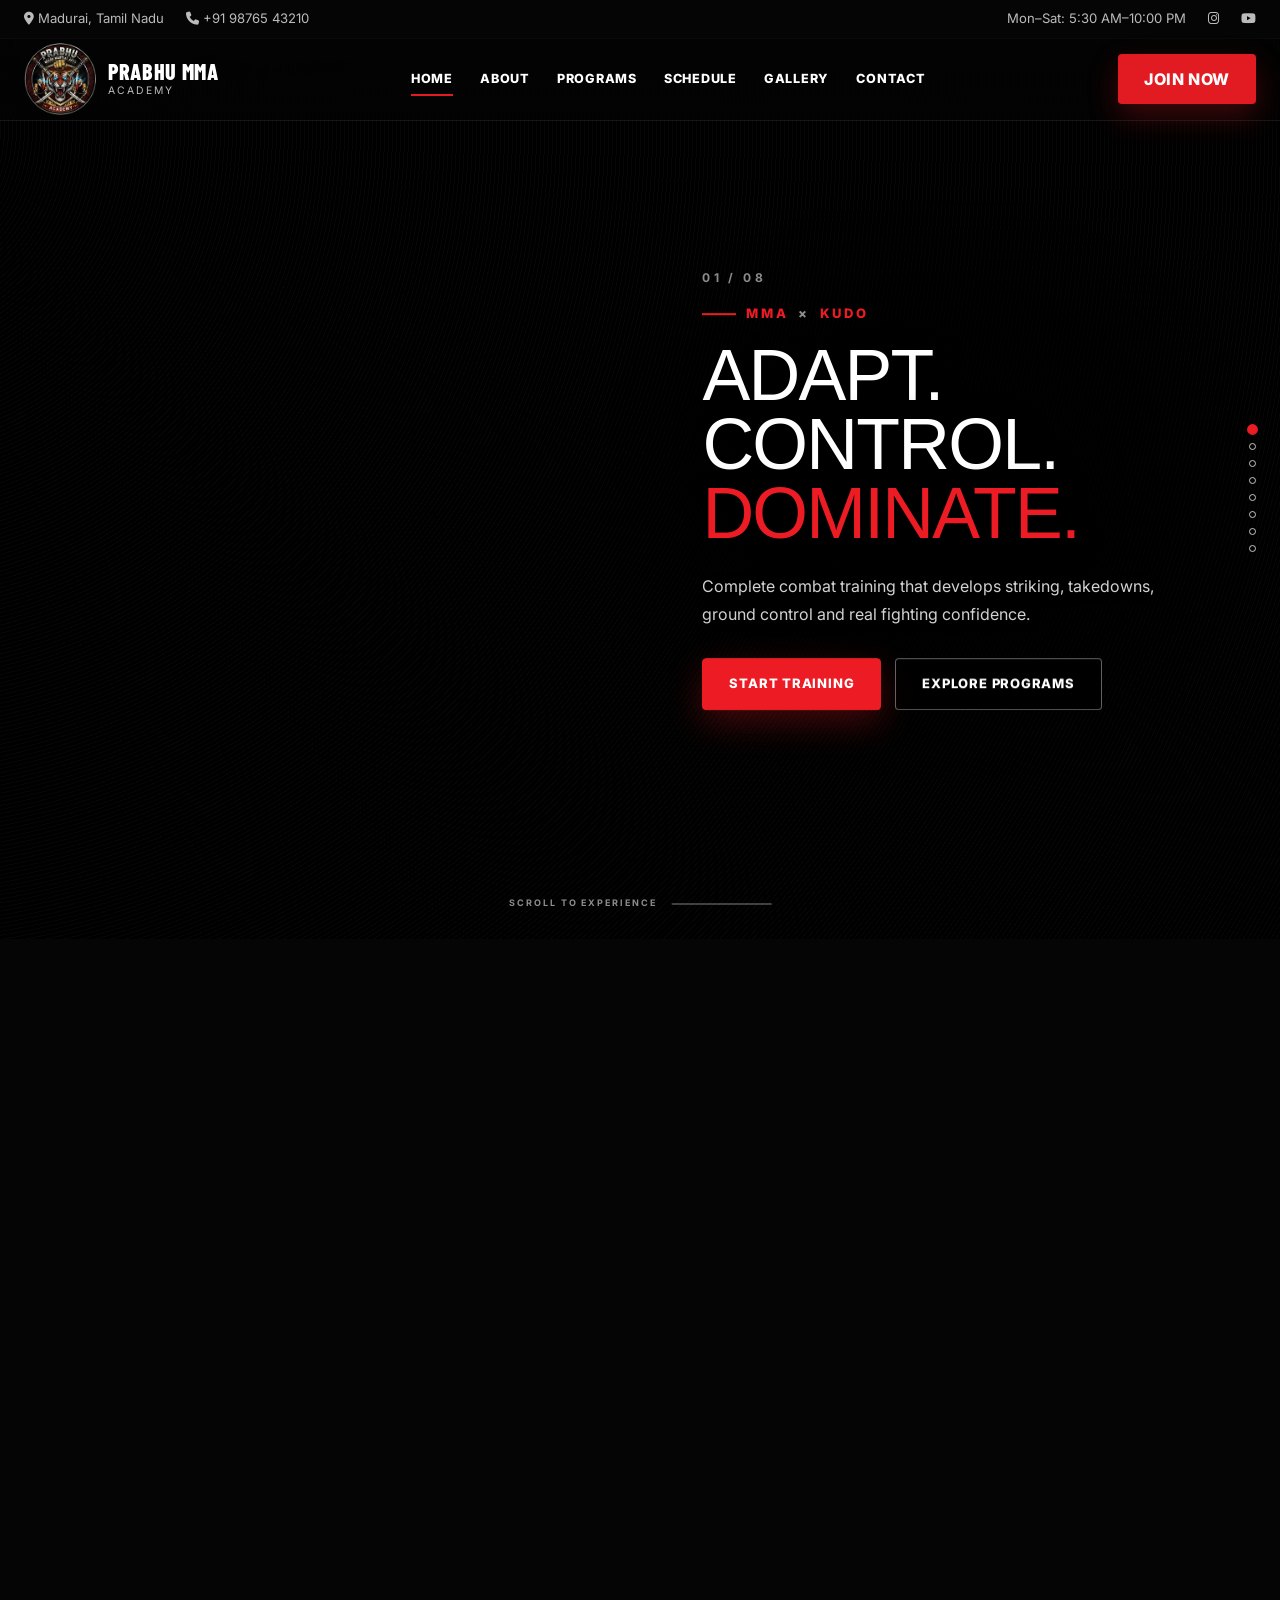
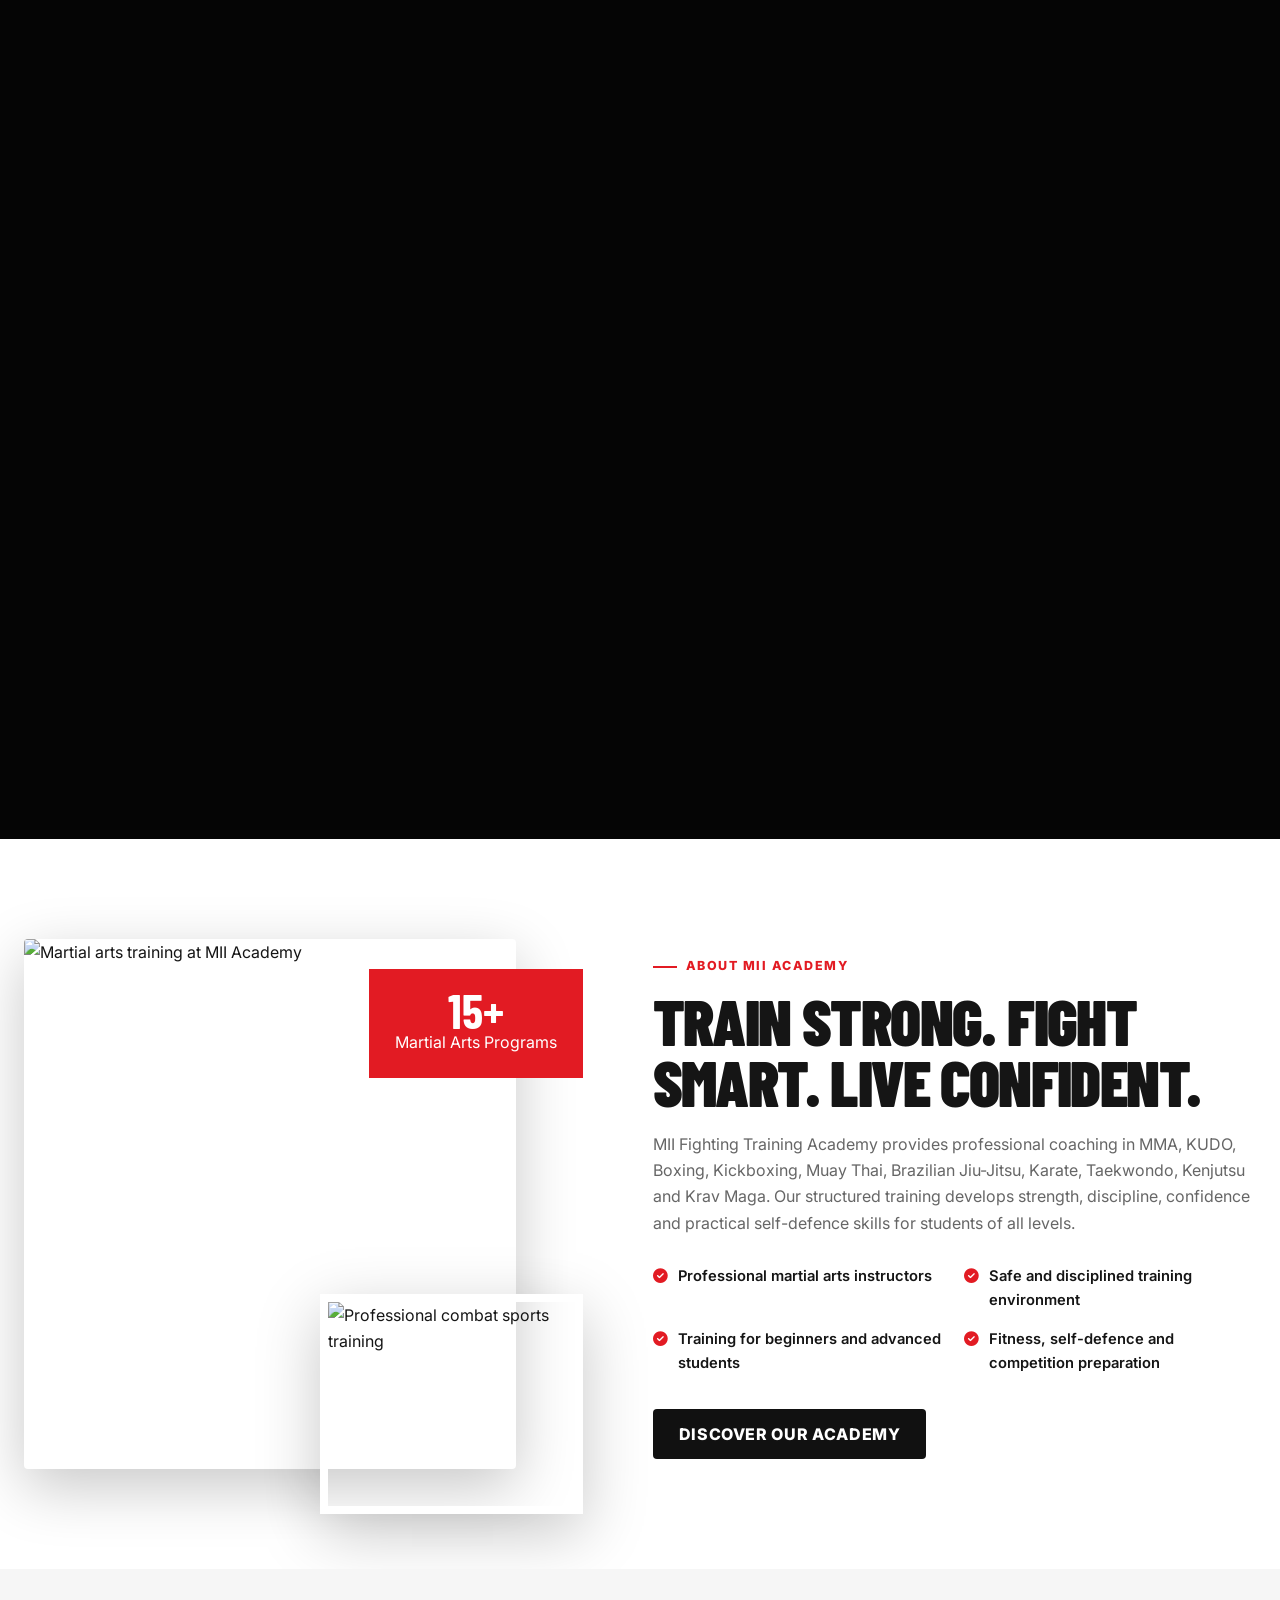
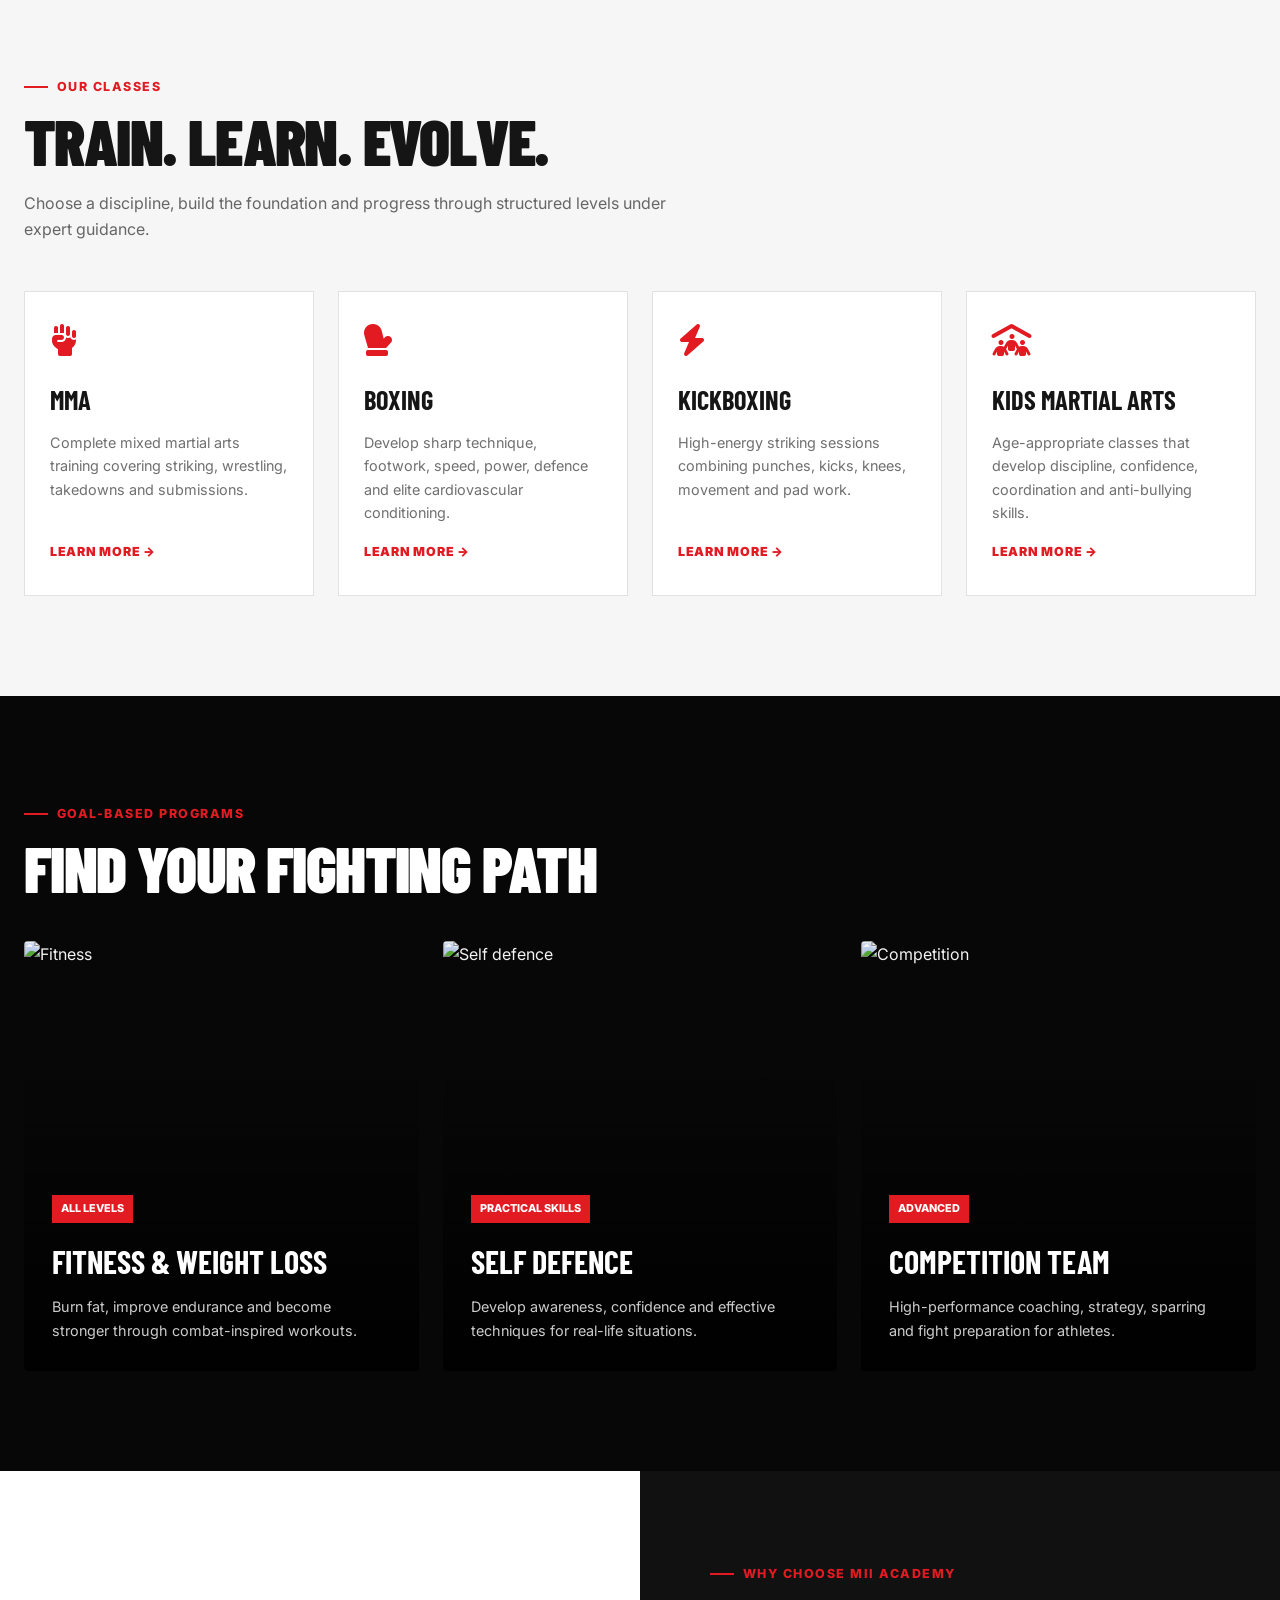
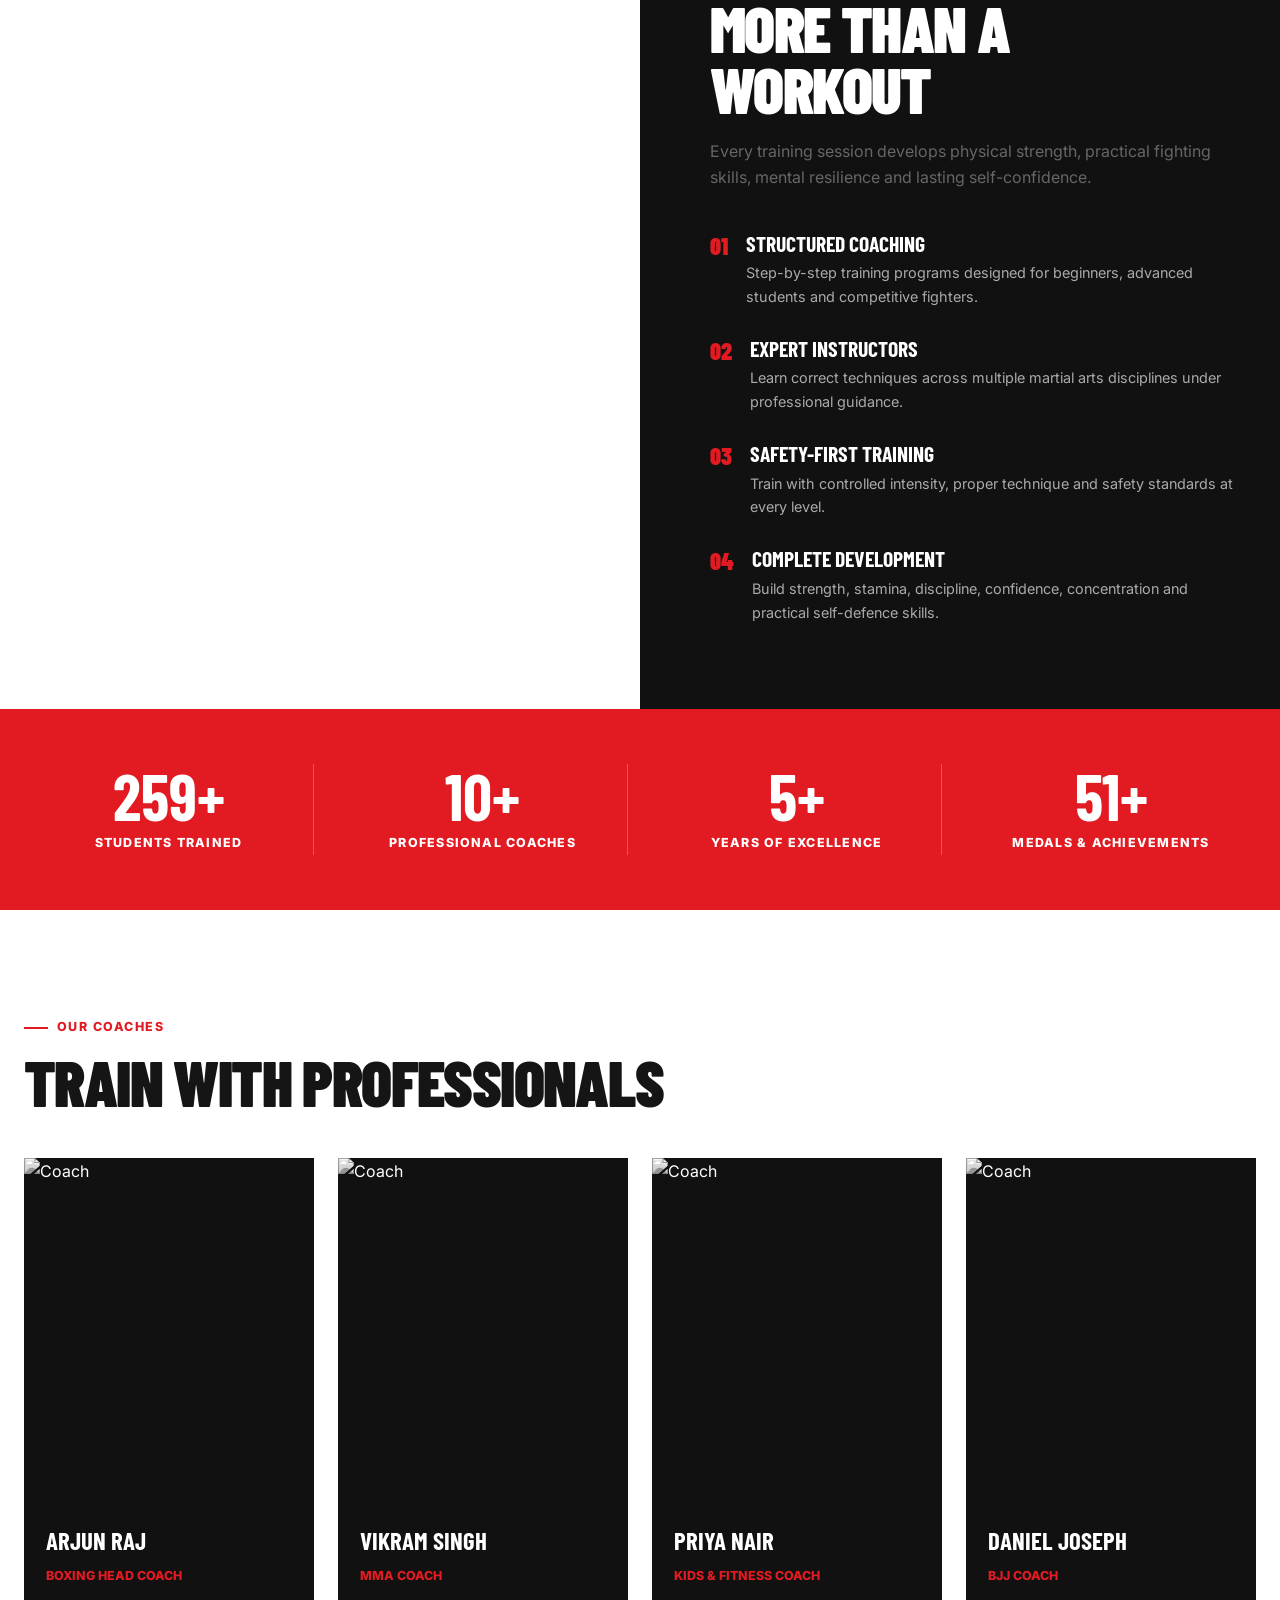
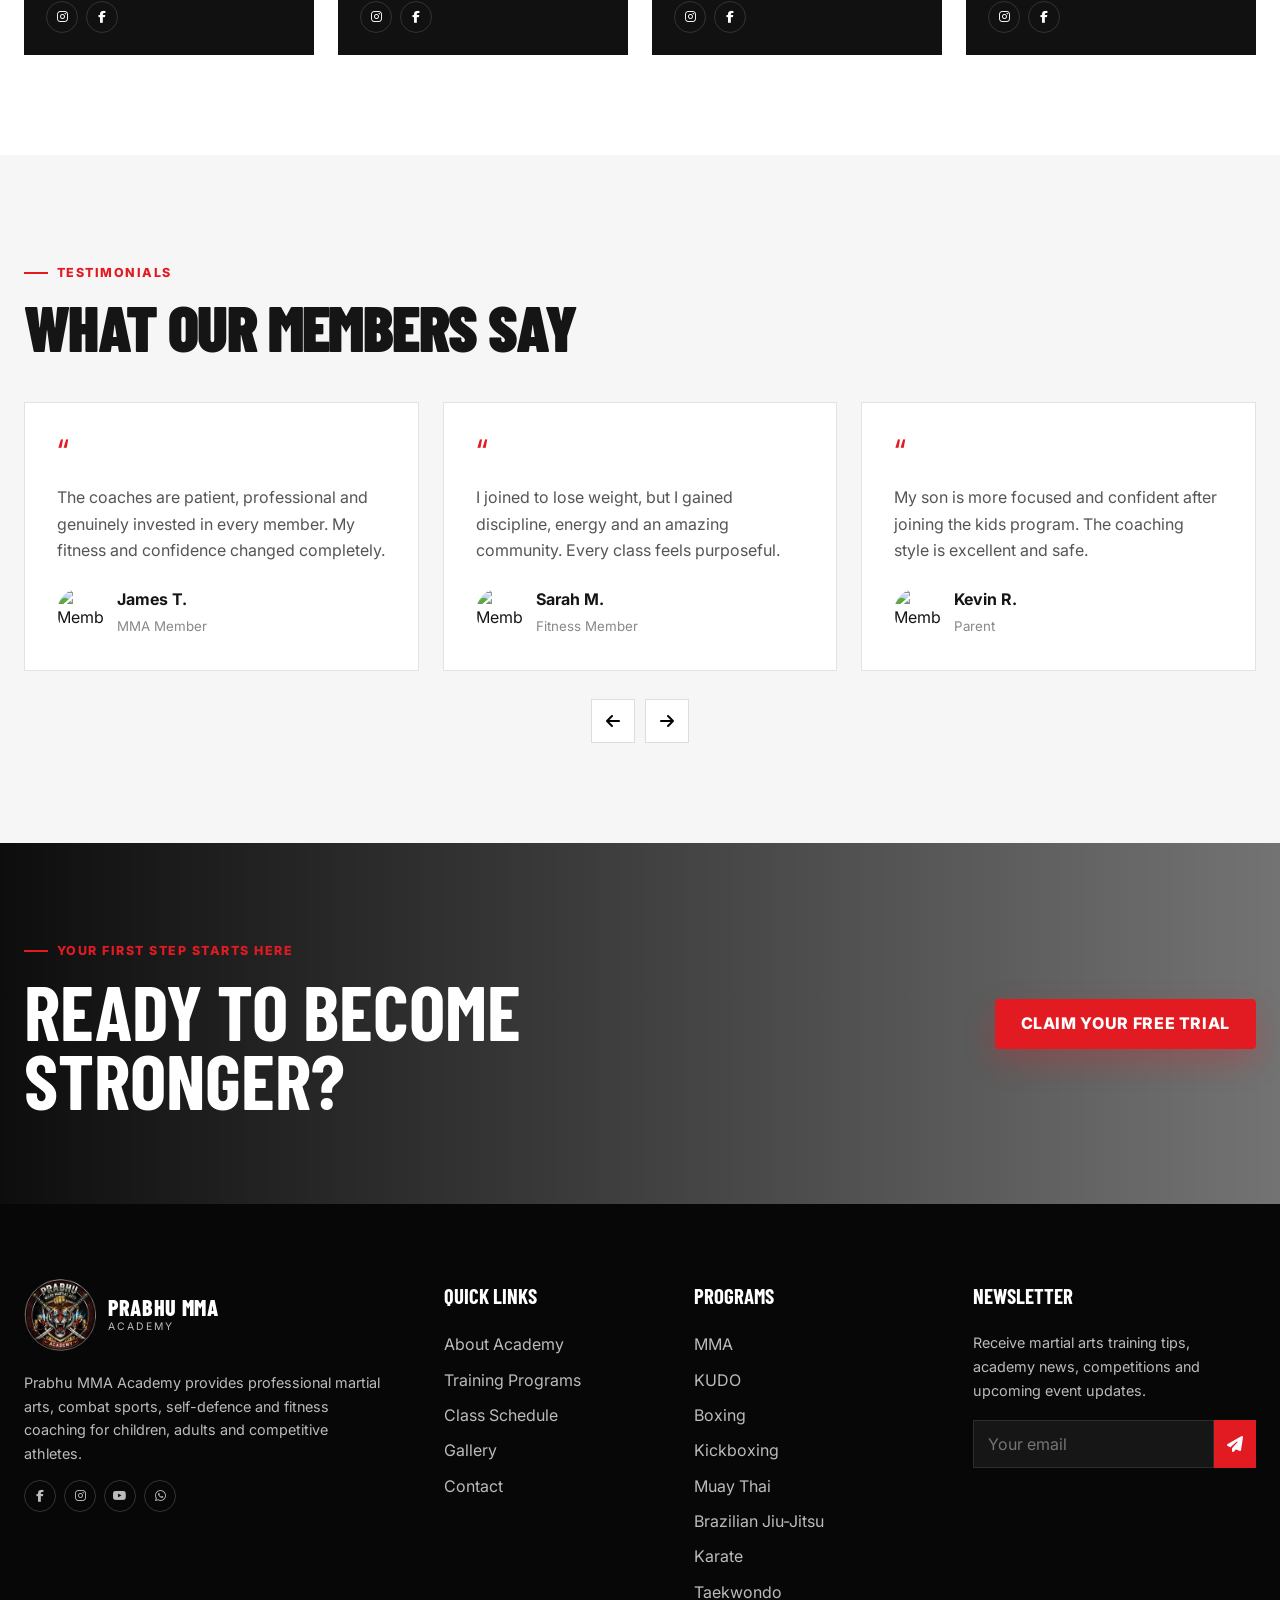
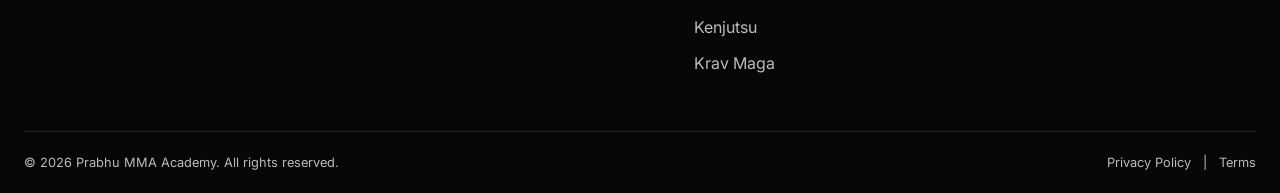
==== commit 2e4b9212: "content" ====
--- a/index.html
+++ b/index.html
@@ -10,164 +10,365 @@
     </head>
     <body>
         <div data-header></div>
-        <section class="hero">
-            <article class="hero-slide active">
-                <img class="hero-bg" src="https://images.unsplash.com/photo-1549719386-74dfcbf7dbed?auto=format&fit=crop&w=1900&q=90" alt="Boxing training">
-                <div class="container hero-content">
-                    <div class="hero-kicker">Discipline. Strength. Victory.</div>
-                    <h1>Train Hard.
-                        <span>Fight Strong.</span>
-                    </h1>
-                    <p>Professional combat sports coaching for beginners, fitness members and competitive athletes in a safe, energetic environment.</p>
-                    <div class="hero-actions">
-                        <a class="btn btn-primary" href="contact.html">Start Free Trial
-                            <i class="fa-solid fa-arrow-right"></i>
-                        </a>
-                        <a class="btn btn-outline" href="programs.html">
-                            <i class="fa-solid fa-play"></i> Explore Programs
-                        </a>
-                    </div>
-                </div>
+
+
+
+        <section class="cinema-hero" id="cinemaHero">
+
+    <div class="cinema-sticky">
+
+        <!-- SCROLL-CONTROLLED VIDEO -->
+        <video
+            class="cinema-video"
+            id="cinemaVideo"
+            muted
+            playsinline
+            preload="auto"
+            poster="assets/images/hero-poster.jpg">
+
+            <source
+                src="assets/videos/mii-fighting-hero.mp4"
+                type="video/mp4">
+        </video>
+
+        <!-- CINEMATIC OVERLAYS -->
+        <div class="cinema-shade"></div>
+        <div class="cinema-vignette"></div>
+        <div class="cinema-grain"></div>
+
+        <!-- 01: MMA + KUDO -->
+        <div class="cinema-copy position-right active" data-scene="0">
+            <span class="scene-number">01 / 08</span>
+
+            <div class="scene-discipline">
+                MMA <span>×</span> KUDO
+            </div>
+
+            <h1>
+                ADAPT. CONTROL.
+                <strong>DOMINATE.</strong>
+            </h1>
+
+            <p>
+                Complete combat training that develops striking,
+                takedowns, ground control and real fighting confidence.
+            </p>
+
+            <div class="hero-actions">
+                <a href="contact.html" class="btn btn-primary">
+                    START TRAINING
+                </a>
+
+                <a href="programs.html" class="btn btn-glass">
+                    EXPLORE PROGRAMS
+                </a>
+            </div>
+        </div>
+
+        <!-- 02: BOXING -->
+        <div class="cinema-copy position-left" data-scene="1">
+            <span class="scene-number">02 / 08</span>
+
+            <div class="scene-discipline">BOXING</div>
+
+            <h2>
+                PRECISION IN
+                <strong>EVERY PUNCH.</strong>
+            </h2>
+
+            <p>
+                Develop sharp combinations, defensive movement,
+                explosive power and elite conditioning.
+            </p>
+        </div>
+
+        <!-- 03: KICKBOXING + MUAY THAI -->
+        <div class="cinema-copy position-left" data-scene="2">
+            <span class="scene-number">03 / 08</span>
+
+            <div class="scene-discipline">
+                KICKBOXING <span>×</span> MUAY THAI
+            </div>
+
+            <h2>
+                STRIKE WITH
+                <strong>POWER.</strong>
+            </h2>
+
+            <p>
+                Master punches, kicks, knees, elbows and powerful
+                combinations through professional pad training.
+            </p>
+        </div>
+
+        <!-- 04: BJJ -->
+        <div class="cinema-copy position-right" data-scene="3">
+            <span class="scene-number">04 / 08</span>
+
+            <div class="scene-discipline">
+                BRAZILIAN JIU-JITSU
+            </div>
+
+            <h2>
+                CONTROL BEYOND
+                <strong>STRENGTH.</strong>
+            </h2>
+
+            <p>
+                Learn takedowns, positional control, escapes and
+                submissions through technique and strategy.
+            </p>
+        </div>
+
+        <!-- 05: KARATE -->
+        <div class="cinema-copy position-right" data-scene="4">
+            <span class="scene-number">05 / 08</span>
+
+            <div class="scene-discipline">KARATE</div>
+
+            <h2>
+                DISCIPLINE BECOMES
+                <strong>POWER.</strong>
+            </h2>
+
+            <p>
+                Strengthen your focus, coordination, technique and
+                character through traditional martial arts training.
+            </p>
+        </div>
+
+        <!-- 06: TAEKWONDO -->
+        <div class="cinema-copy position-right" data-scene="5">
+            <span class="scene-number">06 / 08</span>
+
+            <div class="scene-discipline">TAEKWONDO</div>
+
+            <h2>
+                SPEED. BALANCE.
+                <strong>ACCURACY.</strong>
+            </h2>
+
+            <p>
+                Build flexibility, explosive kicking ability,
+                balance and complete body control.
+            </p>
+        </div>
+
+        <!-- 07: KENJUTSU -->
+        <div class="cinema-copy position-left" data-scene="6">
+            <span class="scene-number">07 / 08</span>
+
+            <div class="scene-discipline">KENJUTSU</div>
+
+            <h2>
+                THE WAY OF
+                <strong>THE SWORD.</strong>
+            </h2>
+
+            <p>
+                Develop concentration, timing, controlled movement
+                and respect through Japanese sword training.
+            </p>
+        </div>
+
+        <!-- 08: KRAV MAGA -->
+        <div class="cinema-copy position-left" data-scene="7">
+            <span class="scene-number">08 / 08</span>
+
+            <div class="scene-discipline">KRAV MAGA</div>
+
+            <h2>
+                READY FOR
+                <strong>REAL LIFE.</strong>
+            </h2>
+
+            <p>
+                Build awareness, confidence and practical
+                self-defence skills for real-world situations.
+            </p>
+
+            <a href="contact.html" class="btn btn-primary final-button">
+                BOOK YOUR FIRST CLASS
+            </a>
+        </div>
+
+        <!-- SCROLL INDICATOR -->
+        <div class="cinema-scroll">
+            <span>SCROLL TO EXPERIENCE</span>
+            <div class="scroll-line">
+                <div class="scroll-progress" id="scrollProgress"></div>
+            </div>
+        </div>
+
+        <!-- SCENE INDICATORS -->
+        <div class="cinema-dots" aria-hidden="true">
+            <span class="active"></span>
+            <span></span>
+            <span></span>
+            <span></span>
+            <span></span>
+            <span></span>
+            <span></span>
+            <span></span>
+        </div>
+
+    </div>
+</section>
+
+
+
+
+
+
+       <section class="section">
+    <div class="container grid about-grid">
+        <div class="about-visual reveal-left">
+            <img class="about-main"
+                src="https://images.unsplash.com/photo-1526506118085-60ce8714f8c5?auto=format&fit=crop&w=1000&q=85"
+                alt="Martial arts training at MII Academy">
+
+            <img class="about-small float"
+                src="https://images.unsplash.com/photo-1552072092-7f9b8d63efcb?auto=format&fit=crop&w=700&q=85"
+                alt="Professional combat sports training">
+
+            <div class="experience-badge">
+                <strong>15+</strong>
+                <span>Martial Arts Programs</span>
+            </div>
+        </div>
+
+        <div class="reveal-right">
+            <div class="eyebrow">About MII Academy</div>
+
+            <h2 class="section-title">
+                Train Strong. Fight Smart. Live Confident.
+            </h2>
+
+            <p class="section-copy">
+                MII Fighting Training Academy provides professional coaching in
+                MMA, KUDO, Boxing, Kickboxing, Muay Thai, Brazilian Jiu-Jitsu,
+                Karate, Taekwondo, Kenjutsu and Krav Maga. Our structured training
+                develops strength, discipline, confidence and practical self-defence
+                skills for students of all levels.
+            </p>
+
+            <ul class="check-list">
+                <li>
+                    <i class="fa-solid fa-circle-check"></i>
+                    Professional martial arts instructors
+                </li>
+
+                <li>
+                    <i class="fa-solid fa-circle-check"></i>
+                    Safe and disciplined training environment
+                </li>
+
+                <li>
+                    <i class="fa-solid fa-circle-check"></i>
+                    Training for beginners and advanced students
+                </li>
+
+                <li>
+                    <i class="fa-solid fa-circle-check"></i>
+                    Fitness, self-defence and competition preparation
+                </li>
+            </ul>
+
+            <a class="btn btn-dark" href="about.html">
+                Discover Our Academy
+            </a>
+        </div>
+    </div>
+</section>
+
+      <section class="section soft">
+    <div class="container">
+        <div class="eyebrow">Our Classes</div>
+        <h2 class="section-title">Train. Learn. Evolve.</h2>
+
+        <p class="section-copy">
+            Choose a discipline, build the foundation and progress through
+            structured levels under expert guidance.
+        </p>
+
+        <div class="grid class-grid">
+
+            <!-- MMA -->
+            <article
+                class="class-card reveal"
+                style="--card-image: url('https://images.unsplash.com/photo-1555597673-b21d5c935865?auto=format&fit=crop&w=900&q=85');">
+
+                <i class="fa-solid fa-hand-fist"></i>
+                <h3>MMA</h3>
+
+                <p>
+                    Complete mixed martial arts training covering striking,
+                    wrestling, takedowns and submissions.
+                </p>
+
+                <a class="text-link" href="programs.html">
+                    Learn More →
+                </a>
             </article>
-            <article class="hero-slide">
-                <img class="hero-bg" src="https://images.unsplash.com/photo-1517438322307-e67111335449?auto=format&fit=crop&w=1900&q=90" alt="Martial arts">
-                <div class="container hero-content">
-                    <div class="hero-kicker">Build Your Best Version</div>
-                    <h1>Master Focus.
-                        <span>Own The Fight.</span>
-                    </h1>
-                    <p>Structured programs combining technique, conditioning, confidence and real-world self-defence for every age and ability.</p>
-                    <div class="hero-actions">
-                        <a class="btn btn-primary" href="programs.html">Choose Your Program</a>
-                        <a class="btn btn-outline" href="schedule.html">View Schedule</a>
-                    </div>
-                </div>
+
+            <!-- Boxing -->
+            <article
+                class="class-card reveal"
+                style="--card-image: url('https://images.unsplash.com/photo-1549719386-74dfcbf7dbed?auto=format&fit=crop&w=900&q=85');">
+
+                <i class="fa-solid fa-mitten"></i>
+                <h3>Boxing</h3>
+
+                <p>
+                    Develop sharp technique, footwork, speed, power,
+                    defence and elite cardiovascular conditioning.
+                </p>
+
+                <a class="text-link" href="programs.html">
+                    Learn More →
+                </a>
             </article>
-            <article class="hero-slide">
-                <img class="hero-bg" src="https://images.unsplash.com/photo-1599058917212-d750089bc07e?auto=format&fit=crop&w=1900&q=90" alt="Fitness athlete">
-                <div class="container hero-content">
-                    <div class="hero-kicker">Every Level Is Welcome</div>
-                    <h1>Stronger Body.
-                        <span>Stronger Mind.</span>
-                    </h1>
-                    <p>Transform your fitness with expert coaching, modern facilities and a supportive fight family that keeps you progressing.</p>
-                    <div class="hero-actions">
-                        <a class="btn btn-primary" href="contact.html">Book Assessment</a>
-                        <a class="btn btn-outline" href="about.html">Meet The Academy</a>
-                    </div>
-                </div>
+
+            <!-- Kickboxing -->
+            <article
+                class="class-card reveal"
+                style="--card-image: url('https://images.unsplash.com/photo-1552072092-7f9b8d63efcb?auto=format&fit=crop&w=900&q=85');">
+
+                <i class="fa-solid fa-bolt"></i>
+                <h3>Kickboxing</h3>
+
+                <p>
+                    High-energy striking sessions combining punches,
+                    kicks, knees, movement and pad work.
+                </p>
+
+                <a class="text-link" href="programs.html">
+                    Learn More →
+                </a>
             </article>
-            <div class="hero-dots">
-                <button class="hero-dot active"></button>
-                <button class="hero-dot"></button>
-                <button class="hero-dot"></button>
-            </div>
-            <div class="hero-bottom">
-                <div class="container feature-strip">
-                    <div class="feature-item">
-                        <div class="feature-icon">
-                            <i class="fa-solid fa-user-shield"></i>
-                        </div>
-                        <div>
-                            <strong>Expert Coaches</strong>
-                            <small>Certified & experienced</small>
-                        </div>
-                    </div>
-                    <div class="feature-item">
-                        <div class="feature-icon">
-                            <i class="fa-solid fa-dumbbell"></i>
-                        </div>
-                        <div>
-                            <strong>Modern Facility</strong>
-                            <small>World-class equipment</small>
-                        </div>
-                    </div>
-                    <div class="feature-item">
-                        <div class="feature-icon">
-                            <i class="fa-solid fa-people-group"></i>
-                        </div>
-                        <div>
-                            <strong>All Levels</strong>
-                            <small>Beginner to advanced</small>
-                        </div>
-                    </div>
-                    <div class="feature-item">
-                        <div class="feature-icon">
-                            <i class="fa-solid fa-bullseye"></i>
-                        </div>
-                        <div>
-                            <strong>Real Results</strong>
-                            <small>Fitness, focus, confidence</small>
-                        </div>
-                    </div>
-                </div>
-            </div>
-        </section>
-        <section class="section">
-            <div class="container grid about-grid">
-                <div class="about-visual reveal-left">
-                    <img class="about-main" src="https://images.unsplash.com/photo-1526506118085-60ce8714f8c5?auto=format&fit=crop&w=1000&q=85" alt="Academy training">
-                    <img class="about-small float" src="https://images.unsplash.com/photo-1552072092-7f9b8d63efcb?auto=format&fit=crop&w=700&q=85" alt="Fight training">
-                    <div class="experience-badge">
-                        <strong>10+</strong>
-                        <span>Years Excellence</span>
-                    </div>
-                </div>
-                <div class="reveal-right">
-                    <div class="eyebrow">About MII Academy</div>
-                    <h2 class="section-title">Building Warriors On And Off The Mat</h2>
-                    <p class="section-copy">MII Fighting Training Academy delivers high-quality martial arts, combat fitness and self-defence coaching with a strong focus on technique, safety and personal growth.</p>
-                    <ul class="check-list">
-                        <li>
-                            <i class="fa-solid fa-circle-check"></i> Certified professional coaches
-                        </li>
-                        <li>
-                            <i class="fa-solid fa-circle-check"></i> Safe, motivating environment
-                        </li>
-                        <li>
-                            <i class="fa-solid fa-circle-check"></i> Flexible morning and evening batches
-                        </li>
-                        <li>
-                            <i class="fa-solid fa-circle-check"></i> Personal progress tracking
-                        </li>
-                    </ul>
-                    <a class="btn btn-dark" href="about.html">Discover Our Story</a>
-                </div>
-            </div>
-        </section>
-        <section class="section soft">
-            <div class="container">
-                <div class="eyebrow">Our Classes</div>
-                <h2 class="section-title">Train. Learn. Evolve.</h2>
-                <p class="section-copy">Choose a discipline, build the foundation and progress through structured levels under expert guidance.</p>
-                <div class="grid class-grid">
-                    <article class="class-card reveal">
-                        <i class="fa-solid fa-hand-fist"></i>
-                        <h3>MMA</h3>
-                        <p>Complete mixed martial arts training covering striking, wrestling, takedowns and submissions.</p>
-                        <a class="text-link" href="programs.html">Learn More →</a>
-                    </article>
-                    <article class="class-card reveal">
-                        <i class="fa-solid fa-mitten"></i>
-                        <h3>Boxing</h3>
-                        <p>Develop sharp technique, footwork, speed, power, defence and elite cardiovascular conditioning.</p>
-                        <a class="text-link" href="programs.html">Learn More →</a>
-                    </article>
-                    <article class="class-card reveal">
-                        <i class="fa-solid fa-bolt"></i>
-                        <h3>Kickboxing</h3>
-                        <p>High-energy striking sessions combining punches, kicks, knees, movement and pad work.</p>
-                        <a class="text-link" href="programs.html">Learn More →</a>
-                    </article>
-                    <article class="class-card reveal">
-                        <i class="fa-solid fa-people-roof"></i>
-                        <h3>Kids Martial Arts</h3>
-                        <p>Age-appropriate classes that develop discipline, confidence, coordination and anti-bullying skills.</p>
-                        <a class="text-link" href="programs.html">Learn More →</a>
-                    </article>
-                </div>
-            </div>
-        </section>
+
+            <!-- Kids Martial Arts -->
+            <article
+                class="class-card reveal"
+                style="--card-image: url('https://images.unsplash.com/photo-1526506118085-60ce8714f8c5?auto=format&fit=crop&w=900&q=85');">
+
+                <i class="fa-solid fa-people-roof"></i>
+                <h3>Kids Martial Arts</h3>
+
+                <p>
+                    Age-appropriate classes that develop discipline,
+                    confidence, coordination and anti-bullying skills.
+                </p>
+
+                <a class="text-link" href="programs.html">
+                    Learn More →
+                </a>
+            </article>
+
+        </div>
+    </div>
+</section>
+
         <section class="section dark">
             <div class="container">
                 <div class="eyebrow">Goal-Based Programs</div>
@@ -200,64 +401,99 @@
                 </div>
             </div>
         </section>
-        <section class="split-dark">
-            <div class="split-image" style="background-image:url('https://images.unsplash.com/photo-1534438327276-14e5300c3a48?auto=format&fit=crop&w=1200&q=85')"></div>
-            <div class="split-content">
-                <div class="eyebrow">Why Train With Us</div>
-                <h2 class="section-title">More Than A Workout</h2>
-                <p class="section-copy">Every session is designed to improve physical capability, mental resilience and practical skill.</p>
-                <div class="benefit-list">
-                    <div class="benefit reveal">
-                        <div class="benefit-number">01</div>
-                        <div>
-                            <h4>Structured Coaching</h4>
-                            <p>Clear progressions and measurable goals for beginners through competitors.</p>
-                        </div>
-                    </div>
-                    <div class="benefit reveal">
-                        <div class="benefit-number">02</div>
-                        <div>
-                            <h4>Positive Community</h4>
-                            <p>Train with respectful, motivated people who support your journey.</p>
-                        </div>
-                    </div>
-                    <div class="benefit reveal">
-                        <div class="benefit-number">03</div>
-                        <div>
-                            <h4>Safe Intensity</h4>
-                            <p>Challenging sessions delivered with correct technique and safety standards.</p>
-                        </div>
-                    </div>
-                    <div class="benefit reveal">
-                        <div class="benefit-number">04</div>
-                        <div>
-                            <h4>Total Transformation</h4>
-                            <p>Build strength, stamina, confidence, focus and self-discipline.</p>
-                        </div>
-                    </div>
-                </div>
-            </div>
-        </section>
-        <section class="counter-section">
-            <div class="container grid counter-grid">
-                <div class="counter">
-                    <strong data-count="500" data-suffix="+">0</strong>
-                    <span>Active Members</span>
-                </div>
-                <div class="counter">
-                    <strong data-count="20" data-suffix="+">0</strong>
-                    <span>Expert Coaches</span>
-                </div>
-                <div class="counter">
-                    <strong data-count="10" data-suffix="+">0</strong>
-                    <span>Years Experience</span>
-                </div>
-                <div class="counter">
-                    <strong data-count="100" data-suffix="+">0</strong>
-                    <span>Medals & Wins</span>
-                </div>
-            </div>
-        </section>
+
+       <section class="split-dark">
+    <div
+        class="split-image"
+        style="background-image: url('https://images.unsplash.com/photo-1552072092-7f9b8d63efcb?auto=format&fit=crop&w=1200&q=85');">
+    </div>
+
+    <div class="split-content">
+        <div class="eyebrow">Why Choose MII Academy</div>
+
+        <h2 class="section-title">More Than A Workout</h2>
+
+        <p class="section-copy">
+            Every training session develops physical strength, practical
+            fighting skills, mental resilience and lasting self-confidence.
+        </p>
+
+        <div class="benefit-list">
+            <div class="benefit reveal">
+                <div class="benefit-number">01</div>
+
+                <div>
+                    <h4>Structured Coaching</h4>
+                    <p>
+                        Step-by-step training programs designed for beginners,
+                        advanced students and competitive fighters.
+                    </p>
+                </div>
+            </div>
+
+            <div class="benefit reveal">
+                <div class="benefit-number">02</div>
+
+                <div>
+                    <h4>Expert Instructors</h4>
+                    <p>
+                        Learn correct techniques across multiple martial arts
+                        disciplines under professional guidance.
+                    </p>
+                </div>
+            </div>
+
+            <div class="benefit reveal">
+                <div class="benefit-number">03</div>
+
+                <div>
+                    <h4>Safety-First Training</h4>
+                    <p>
+                        Train with controlled intensity, proper technique and
+                        safety standards at every level.
+                    </p>
+                </div>
+            </div>
+
+            <div class="benefit reveal">
+                <div class="benefit-number">04</div>
+
+                <div>
+                    <h4>Complete Development</h4>
+                    <p>
+                        Build strength, stamina, discipline, confidence,
+                        concentration and practical self-defence skills.
+                    </p>
+                </div>
+            </div>
+        </div>
+    </div>
+</section>
+
+     <section class="counter-section">
+    <div class="container grid counter-grid">
+        <div class="counter">
+            <strong data-count="500" data-suffix="+">0</strong>
+            <span>Students Trained</span>
+        </div>
+
+        <div class="counter">
+            <strong data-count="20" data-suffix="+">0</strong>
+            <span>Professional Coaches</span>
+        </div>
+
+        <div class="counter">
+            <strong data-count="10" data-suffix="+">0</strong>
+            <span>Years of Excellence</span>
+        </div>
+
+        <div class="counter">
+            <strong data-count="100" data-suffix="+">0</strong>
+            <span>Medals & Achievements</span>
+        </div>
+    </div>
+</section>
+
         <section class="section">
             <div class="container">
                 <div class="eyebrow">Our Coaches</div>
@@ -334,6 +570,7 @@
                 </div>
             </div>
         </section>
+
         <section class="section soft">
             <div class="container">
                 <div class="eyebrow">Testimonials</div>
@@ -396,7 +633,8 @@
                 </div>
             </div>
         </section>
-        <section class="section">
+
+        <!-- <section class="section">
             <div class="container">
                 <div class="eyebrow">Latest Insights</div>
                 <h2 class="section-title">Training Journal</h2>
@@ -433,7 +671,8 @@
                     </article>
                 </div>
             </div>
-        </section>
+        </section> -->
+
         <section class="cta">
             <div class="container cta-inner">
                 <div>
@@ -443,6 +682,7 @@
                 <a class="btn btn-primary" href="contact.html">Claim Your Free Trial</a>
             </div>
         </section>
+
         <div data-footer></div>
         <script src="assets/js/components.js"></script>
         <script src="assets/js/main.js"></script>
--- a/assets/css/style.css
+++ b/assets/css/style.css
@@ -157,6 +157,780 @@
   display: grid;
   gap: 24px
 }
+
+
+/* =====================================
+   MISSION, VISION AND VALUES
+===================================== */
+
+.foundation-card {
+    position: relative;
+    isolation: isolate;
+    overflow: hidden;
+
+    min-height: 330px;
+    padding: 34px 32px;
+
+    display: flex;
+    flex-direction: column;
+    align-items: flex-start;
+
+    color: #ffffff;
+    background: #151515;
+    border: 1px solid #292929;
+
+    transition:
+        transform 0.45s cubic-bezier(0.16, 1, 0.3, 1),
+        border-color 0.4s ease,
+        box-shadow 0.4s ease,
+        background-color 0.4s ease;
+}
+
+/* Red cinematic background glow */
+
+.foundation-card::before {
+    content: "";
+    position: absolute;
+    inset: 0;
+    z-index: -1;
+
+    background:
+        radial-gradient(
+            circle at 15% 10%,
+            rgba(237, 28, 36, 0.5),
+            transparent 45%
+        ),
+        linear-gradient(
+            135deg,
+            #211011 0%,
+            #151515 65%
+        );
+
+    opacity: 0;
+    transform: scale(1.15);
+    transition:
+        opacity 0.45s ease,
+        transform 0.7s ease;
+}
+
+/* Animated red top line */
+
+.foundation-card::after {
+    content: "";
+    position: absolute;
+    top: 0;
+    left: 0;
+
+    width: 0;
+    height: 4px;
+
+    background: #ed1c24;
+    box-shadow: 0 0 25px rgba(237, 28, 36, 0.8);
+
+    transition: width 0.5s cubic-bezier(0.16, 1, 0.3, 1);
+}
+
+/* Card number */
+
+.foundation-number {
+    position: absolute;
+    top: 20px;
+    right: 24px;
+
+    color: rgba(255, 255, 255, 0.07);
+
+    font-family: "Anton", sans-serif;
+    font-size: 70px;
+    line-height: 1;
+
+    transition:
+        color 0.4s ease,
+        transform 0.5s ease;
+}
+
+/* Icon */
+
+.foundation-icon {
+    width: 62px;
+    height: 62px;
+    margin-bottom: 30px;
+
+    display: flex;
+    align-items: center;
+    justify-content: center;
+
+    color: #ed1c24;
+    background: rgba(237, 28, 36, 0.1);
+    border: 1px solid rgba(237, 28, 36, 0.28);
+    border-radius: 50%;
+
+    font-size: 25px;
+
+    transition:
+        color 0.4s ease,
+        background-color 0.4s ease,
+        border-color 0.4s ease,
+        transform 0.5s cubic-bezier(0.16, 1, 0.3, 1),
+        box-shadow 0.4s ease;
+}
+
+.foundation-card h3 {
+    position: relative;
+    z-index: 2;
+
+    margin: 0 0 17px;
+
+    color: #ffffff;
+
+    font-size: 25px;
+    text-transform: uppercase;
+}
+
+.foundation-card p {
+    position: relative;
+    z-index: 2;
+
+    margin: 0;
+
+    color: rgba(255, 255, 255, 0.58);
+
+    font-size: 15px;
+    line-height: 1.75;
+
+    transition: color 0.4s ease;
+}
+
+/* HOVER */
+
+.foundation-card:hover {
+    transform: translateY(-12px);
+
+    border-color: rgba(237, 28, 36, 0.7);
+
+    box-shadow:
+        0 28px 60px rgba(0, 0, 0, 0.55),
+        0 0 35px rgba(237, 28, 36, 0.1);
+}
+
+.foundation-card:hover::before {
+    opacity: 1;
+    transform: scale(1);
+}
+
+.foundation-card:hover::after {
+    width: 100%;
+}
+
+.foundation-card:hover .foundation-icon {
+    color: #ffffff;
+    background: #ed1c24;
+    border-color: #ed1c24;
+
+    transform: rotate(-8deg) scale(1.1);
+
+    box-shadow: 0 12px 30px rgba(237, 28, 36, 0.35);
+}
+
+.foundation-card:hover .foundation-number {
+    color: rgba(237, 28, 36, 0.18);
+    transform: translateY(8px);
+}
+
+.foundation-card:hover p {
+    color: rgba(255, 255, 255, 0.86);
+}
+
+/* MOBILE */
+
+@media (max-width: 600px) {
+    .foundation-card {
+        min-height: 300px;
+        padding: 28px 24px;
+    }
+
+    .foundation-icon {
+        width: 54px;
+        height: 54px;
+        margin-bottom: 24px;
+        font-size: 22px;
+    }
+
+    .foundation-card h3 {
+        font-size: 22px;
+    }
+
+    .foundation-card p {
+        font-size: 14px;
+        line-height: 1.65;
+    }
+
+    .foundation-number {
+        font-size: 58px;
+    }
+}
+
+/* =====================================================
+   SCROLL-CONTROLLED CINEMATIC HERO
+===================================================== */
+
+:root {
+    /* Change this if your fixed header has a different height */
+    --academy-header-height: 0px;
+    --academy-red: #ed1c24;
+    --academy-black: #050505;
+    --academy-white: #ffffff;
+}
+
+.cinema-hero {
+    position: relative;
+
+    /* Eight scenes: approximately one screen of scrolling per scene */
+    height: 800vh;
+
+    background: var(--academy-black);
+}
+
+.cinema-sticky {
+    position: sticky;
+    top: var(--academy-header-height);
+
+    width: 100%;
+    height: calc(100vh - var(--academy-header-height));
+    min-height: 650px;
+
+    overflow: hidden;
+    background: #000000;
+}
+
+/* VIDEO */
+
+.cinema-video {
+    position: absolute;
+    inset: 0;
+
+    width: 100%;
+    height: 100%;
+
+    object-fit: cover;
+    object-position: center;
+
+    background: #000000;
+    filter: contrast(1.08) saturate(0.88) brightness(0.88);
+
+    transform: scale(1.015);
+}
+
+/* GENERAL DARKENING */
+
+.cinema-shade {
+    position: absolute;
+    inset: 0;
+    z-index: 1;
+    pointer-events: none;
+
+    background:
+        linear-gradient(
+            90deg,
+            rgba(0, 0, 0, 0.56) 0%,
+            rgba(0, 0, 0, 0.14) 42%,
+            rgba(0, 0, 0, 0.14) 58%,
+            rgba(0, 0, 0, 0.56) 100%
+        ),
+        linear-gradient(
+            180deg,
+            rgba(0, 0, 0, 0.4) 0%,
+            transparent 30%,
+            transparent 68%,
+            rgba(0, 0, 0, 0.75) 100%
+        );
+}
+
+/* CINEMATIC VIGNETTE */
+
+.cinema-vignette {
+    position: absolute;
+    inset: 0;
+    z-index: 2;
+    pointer-events: none;
+
+    box-shadow:
+        inset 0 0 180px rgba(0, 0, 0, 0.9),
+        inset 0 -130px 130px rgba(0, 0, 0, 0.62);
+}
+
+/* SUBTLE FILM GRAIN */
+
+.cinema-grain {
+    position: absolute;
+    inset: -50%;
+    z-index: 3;
+    pointer-events: none;
+
+    width: 200%;
+    height: 200%;
+
+    opacity: 0.035;
+
+    background-image:
+        repeating-radial-gradient(
+            circle at 20% 30%,
+            rgba(255, 255, 255, 0.7) 0,
+            rgba(255, 255, 255, 0.7) 1px,
+            transparent 1px,
+            transparent 4px
+        );
+
+    animation: grainMove 0.22s steps(2) infinite;
+}
+
+@keyframes grainMove {
+    0% {
+        transform: translate(0, 0);
+    }
+
+    25% {
+        transform: translate(-2%, 3%);
+    }
+
+    50% {
+        transform: translate(3%, -2%);
+    }
+
+    75% {
+        transform: translate(-3%, -1%);
+    }
+
+    100% {
+        transform: translate(2%, 2%);
+    }
+}
+
+/* TEXT CONTENT */
+
+.cinema-copy {
+    position: absolute;
+    top: 50%;
+    z-index: 5;
+
+    width: min(520px, calc(100% - 48px));
+    padding: 30px 32px;
+
+    color: #ffffff;
+
+    opacity: 0;
+    visibility: hidden;
+
+    transition:
+        opacity 0.6s ease,
+        transform 0.8s cubic-bezier(0.16, 1, 0.3, 1),
+        visibility 0.6s ease;
+
+    pointer-events: none;
+}
+
+/*
+   The soft background protects readability without
+   completely covering the video.
+*/
+
+.cinema-copy::before {
+    content: "";
+    position: absolute;
+    inset: -30px -55px;
+    z-index: -1;
+
+    background: radial-gradient(
+        ellipse at center,
+        rgba(0, 0, 0, 0.82) 0%,
+        rgba(0, 0, 0, 0.48) 48%,
+        transparent 74%
+    );
+
+    filter: blur(6px);
+    pointer-events: none;
+}
+
+.cinema-copy.position-left {
+    left: clamp(24px, 7vw, 110px);
+    transform: translate(-70px, -50%);
+}
+
+.cinema-copy.position-right {
+    right: clamp(24px, 7vw, 110px);
+    transform: translate(70px, -50%);
+}
+
+.cinema-copy.active {
+    opacity: 1;
+    visibility: visible;
+    transform: translate(0, -50%);
+    pointer-events: auto;
+}
+
+/* SCENE NUMBER */
+
+.scene-number {
+    display: block;
+    margin-bottom: 15px;
+
+    color: rgba(255, 255, 255, 0.55);
+
+    font-size: 12px;
+    font-weight: 700;
+    letter-spacing: 0.28em;
+}
+
+/* DISCIPLINE LABEL */
+
+.scene-discipline {
+    display: flex;
+    align-items: center;
+    gap: 10px;
+
+    margin-bottom: 17px;
+
+    color: var(--academy-red);
+
+    font-size: 13px;
+    font-weight: 800;
+    letter-spacing: 0.2em;
+    text-transform: uppercase;
+}
+
+.scene-discipline::before {
+    content: "";
+    width: 34px;
+    height: 2px;
+    flex: 0 0 auto;
+    background: var(--academy-red);
+}
+
+.scene-discipline span {
+    color: rgba(255, 255, 255, 0.55);
+}
+
+/* HEADINGS */
+
+.cinema-copy h1,
+.cinema-copy h2 {
+    margin: 0;
+
+    color: #ffffff;
+
+    font-family: "Anton", sans-serif;
+    font-size: clamp(46px, 5.6vw, 88px);
+    font-weight: 400;
+    line-height: 0.96;
+    letter-spacing: -0.025em;
+    text-transform: uppercase;
+
+    text-shadow: 0 6px 30px rgba(0, 0, 0, 0.85);
+}
+
+.cinema-copy h1 strong,
+.cinema-copy h2 strong {
+    display: block;
+    color: var(--academy-red);
+    font-weight: 400;
+}
+
+/* PARAGRAPH */
+
+.cinema-copy p {
+    max-width: 480px;
+    margin: 24px 0 0;
+
+    color: rgba(255, 255, 255, 0.82);
+
+    font-size: 16px;
+    line-height: 1.75;
+
+    text-shadow: 0 2px 12px rgba(0, 0, 0, 0.95);
+}
+
+/* BUTTONS */
+
+.hero-actions {
+    display: flex;
+    flex-wrap: wrap;
+    gap: 12px;
+    margin-top: 30px;
+}
+
+.cinema-copy .btn {
+    position: relative;
+    display: inline-flex;
+    align-items: center;
+    justify-content: center;
+
+    min-height: 52px;
+    padding: 0 26px;
+
+    border: 1px solid transparent;
+    text-decoration: none;
+
+    font-size: 13px;
+    font-weight: 800;
+    letter-spacing: 0.06em;
+
+    transition:
+        background-color 0.3s ease,
+        border-color 0.3s ease,
+        color 0.3s ease,
+        transform 0.3s ease;
+}
+
+.cinema-copy .btn:hover {
+    transform: translateY(-3px);
+}
+
+.cinema-copy .btn-primary {
+    color: #ffffff;
+    background: var(--academy-red);
+    border-color: var(--academy-red);
+    box-shadow: 0 12px 35px rgba(237, 28, 36, 0.28);
+}
+
+.cinema-copy .btn-primary:hover {
+    background: #ff3038;
+    border-color: #ff3038;
+}
+
+.cinema-copy .btn-glass {
+    color: #ffffff;
+    background: rgba(0, 0, 0, 0.22);
+    border-color: rgba(255, 255, 255, 0.38);
+    backdrop-filter: blur(8px);
+}
+
+.cinema-copy .btn-glass:hover {
+    background: #ffffff;
+    color: #111111;
+}
+
+.final-button {
+    margin-top: 30px;
+}
+
+/* SCROLL INDICATOR */
+
+.cinema-scroll {
+    position: absolute;
+    bottom: 28px;
+    left: 50%;
+    z-index: 6;
+
+    display: flex;
+    align-items: center;
+    gap: 14px;
+
+    transform: translateX(-50%);
+}
+
+.cinema-scroll > span {
+    color: rgba(255, 255, 255, 0.55);
+
+    font-size: 9px;
+    font-weight: 700;
+    letter-spacing: 0.22em;
+
+    white-space: nowrap;
+}
+
+.scroll-line {
+    position: relative;
+
+    width: 100px;
+    height: 2px;
+
+    overflow: hidden;
+    background: rgba(255, 255, 255, 0.25);
+}
+
+.scroll-progress {
+    position: absolute;
+    inset: 0 auto 0 0;
+
+    width: 0%;
+    background: var(--academy-red);
+}
+
+/* RIGHT-SIDE DOTS */
+
+.cinema-dots {
+    position: absolute;
+    top: 50%;
+    right: 24px;
+    z-index: 7;
+
+    display: flex;
+    flex-direction: column;
+    gap: 10px;
+
+    transform: translateY(-50%);
+}
+
+.cinema-dots span {
+    width: 7px;
+    height: 7px;
+
+    border: 1px solid rgba(255, 255, 255, 0.75);
+    border-radius: 50%;
+
+    transition:
+        background-color 0.35s ease,
+        border-color 0.35s ease,
+        transform 0.35s ease;
+}
+
+.cinema-dots span.active {
+    background: var(--academy-red);
+    border-color: var(--academy-red);
+    transform: scale(1.55);
+}
+
+/* TABLET */
+
+@media (max-width: 900px) {
+    .cinema-copy {
+        top: auto;
+        right: auto;
+        bottom: 70px;
+        left: 28px;
+
+        width: min(520px, calc(100% - 56px));
+        padding: 24px 20px;
+
+        transform: translateY(50px);
+    }
+
+    .cinema-copy.position-left,
+    .cinema-copy.position-right {
+        right: auto;
+        left: 28px;
+        transform: translateY(50px);
+    }
+
+    .cinema-copy.active {
+        transform: translateY(0);
+    }
+
+    .cinema-copy::before {
+        inset: -50px -30px;
+
+        background: linear-gradient(
+            0deg,
+            rgba(0, 0, 0, 0.94) 0%,
+            rgba(0, 0, 0, 0.72) 58%,
+            transparent 100%
+        );
+    }
+
+    .cinema-copy h1,
+    .cinema-copy h2 {
+        font-size: clamp(42px, 10vw, 68px);
+    }
+
+    .cinema-copy p {
+        max-width: 430px;
+        font-size: 15px;
+        line-height: 1.6;
+    }
+
+    .cinema-dots {
+        right: 14px;
+    }
+}
+
+/* MOBILE */
+
+@media (max-width: 600px) {
+    :root {
+        --academy-header-height: 0px;
+    }
+
+    .cinema-hero {
+        height: 720vh;
+    }
+
+    .cinema-sticky {
+        min-height: 580px;
+    }
+
+    .cinema-video {
+        object-position: center;
+    }
+
+    .cinema-copy,
+    .cinema-copy.position-left,
+    .cinema-copy.position-right {
+        bottom: 54px;
+        left: 16px;
+
+        width: calc(100% - 32px);
+        padding: 16px 10px;
+    }
+
+    .cinema-copy::before {
+        inset: -65px -20px -35px;
+    }
+
+    .scene-number {
+        margin-bottom: 9px;
+        font-size: 9px;
+    }
+
+    .scene-discipline {
+        margin-bottom: 10px;
+        font-size: 10px;
+        letter-spacing: 0.13em;
+    }
+
+    .scene-discipline::before {
+        width: 22px;
+    }
+
+    .cinema-copy h1,
+    .cinema-copy h2 {
+        max-width: 340px;
+        font-size: clamp(36px, 11vw, 52px);
+    }
+
+    .cinema-copy p {
+        max-width: 340px;
+        margin-top: 14px;
+
+        font-size: 13px;
+        line-height: 1.5;
+    }
+
+    .hero-actions {
+        gap: 8px;
+        margin-top: 18px;
+    }
+
+    .cinema-copy .btn {
+        min-height: 44px;
+        padding: 0 15px;
+        font-size: 10px;
+    }
+
+    .cinema-scroll {
+        bottom: 16px;
+    }
+
+    .cinema-scroll > span {
+        display: none;
+    }
+
+    .scroll-line {
+        width: 80px;
+    }
+
+    .cinema-dots {
+        display: none;
+    }
+}
 /* =====================================================
    HEADER
 ===================================================== */
@@ -227,6 +1001,14 @@
 /* =====================================================
    BRAND
 ===================================================== */
+
+.brand-logo {
+    display: block;
+    width: 72px;
+    height: 72px;
+    object-fit: contain;
+    flex-shrink: 0;
+}
 
 .brand {
     display: flex;
@@ -1200,36 +1982,113 @@
 }
 
 .class-card {
-  background: #fff;
-  border: 1px solid #e8e8e8;
-  padding: 30px 25px;
-  min-height: 285px;
-  transition: .35s;
-  position: relative;
-  overflow: hidden
-}
-
-.class-card:before {
-  content: "";
-  position: absolute;
-  left: 0;
-  bottom: 0;
-  width: 100%;
-  height: 4px;
-  background: var(--red);
-  transform: scaleX(0);
-  transform-origin: left;
-  transition: .35s
+    position: relative;
+    overflow: hidden;
+    box-sizing: border-box;
+
+    width: 100%;
+    min-height: 305px;
+    padding: 32px 25px;
+
+    display: flex;
+    flex-direction: column;
+    align-items: flex-start;
+
+    background: #ffffff;
+    border: 1px solid #e2e2e2;
+
+    transition:
+        transform 0.4s ease,
+        box-shadow 0.4s ease;
+}
+
+.class-card i {
+    margin-bottom: 28px;
+}
+
+.class-card h3 {
+    margin: 0 0 16px;
+}
+
+.class-card p {
+    margin: 0 0 18px;
+    line-height: 1.6;
+}
+
+/* Keeps Learn More aligned at the bottom */
+.class-card .text-link {
+    margin-top: auto;
+}
+
+/* Hover background image */
+.class-card::before {
+    content: "";
+    position: absolute;
+    inset: 0;
+    z-index: 0;
+
+    background-image: var(--card-image);
+    background-size: cover;
+    background-position: center;
+
+    opacity: 0;
+    transform: scale(1.15);
+    transition: opacity 0.45s ease, transform 0.7s ease;
+}
+
+/* Dark overlay */
+.class-card::after {
+    content: "";
+    position: absolute;
+    inset: 0;
+    z-index: 1;
+
+    background: linear-gradient(
+        135deg,
+        rgba(0, 0, 0, 0.82),
+        rgba(0, 0, 0, 0.45)
+    );
+
+    opacity: 0;
+    transition: opacity 0.45s ease;
+}
+
+
+/* Keep all card content above image */
+.class-card > * {
+    position: relative;
+    z-index: 2;
 }
 
 .class-card:hover {
-  transform: translateY(-10px);
-  box-shadow: var(--shadow);
-  border-color: transparent
-}
-
-.class-card:hover:before {
-  transform: scaleX(1)
+    transform: translateY(-10px);
+    box-shadow: 0 22px 45px rgba(0, 0, 0, 0.25);
+}
+
+.class-card:hover::before {
+    opacity: 1;
+    transform: scale(1);
+}
+
+.class-card:hover::after {
+    opacity: 1;
+}
+
+.class-card h3,
+.class-card p,
+.class-card i,
+.class-card .text-link {
+    transition: color 0.35s ease;
+}
+
+.class-card:hover h3,
+.class-card:hover p {
+    color: #ffffff;
+}
+
+.class-card:hover i,
+.class-card:hover .text-link {
+    color: #ed1c24;
 }
 
 .class-card i {
@@ -2676,4 +3535,5 @@
   .feature-item {
     padding: 14px 16px
   }
-}+}
+
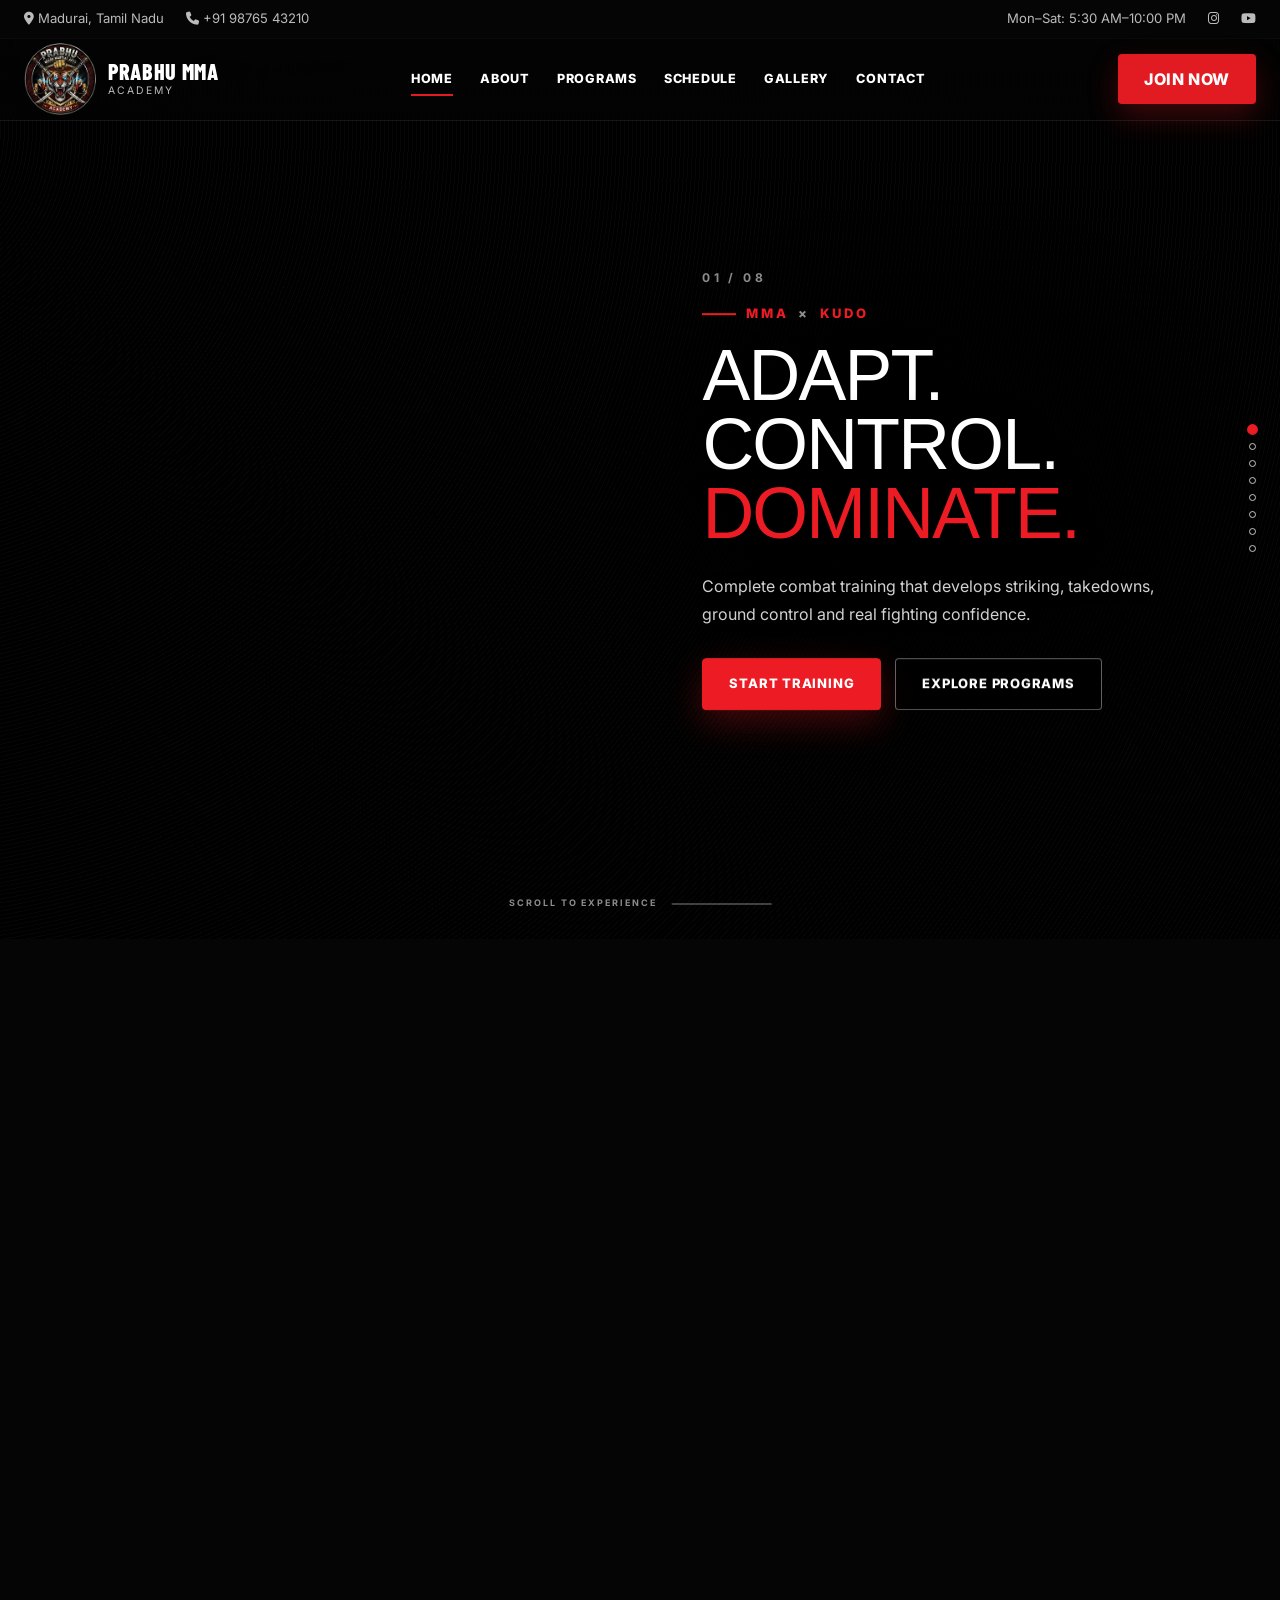
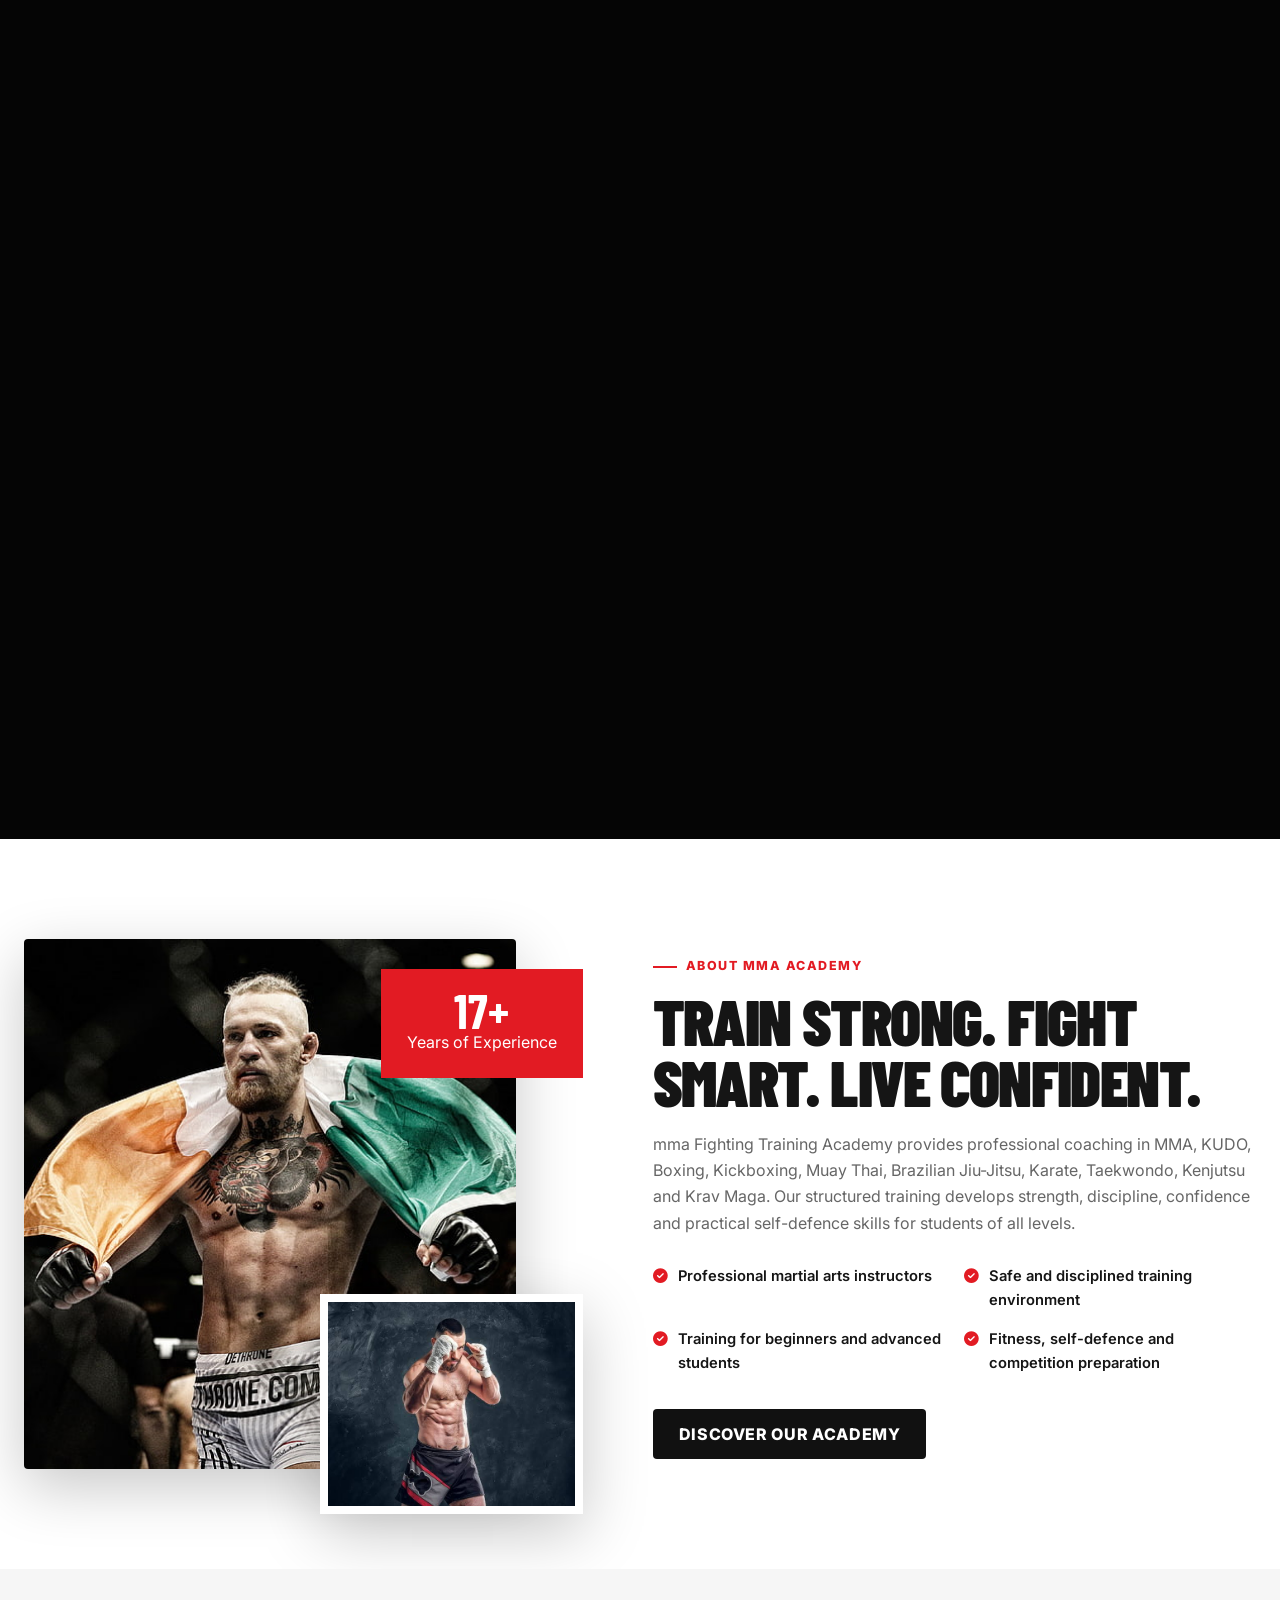
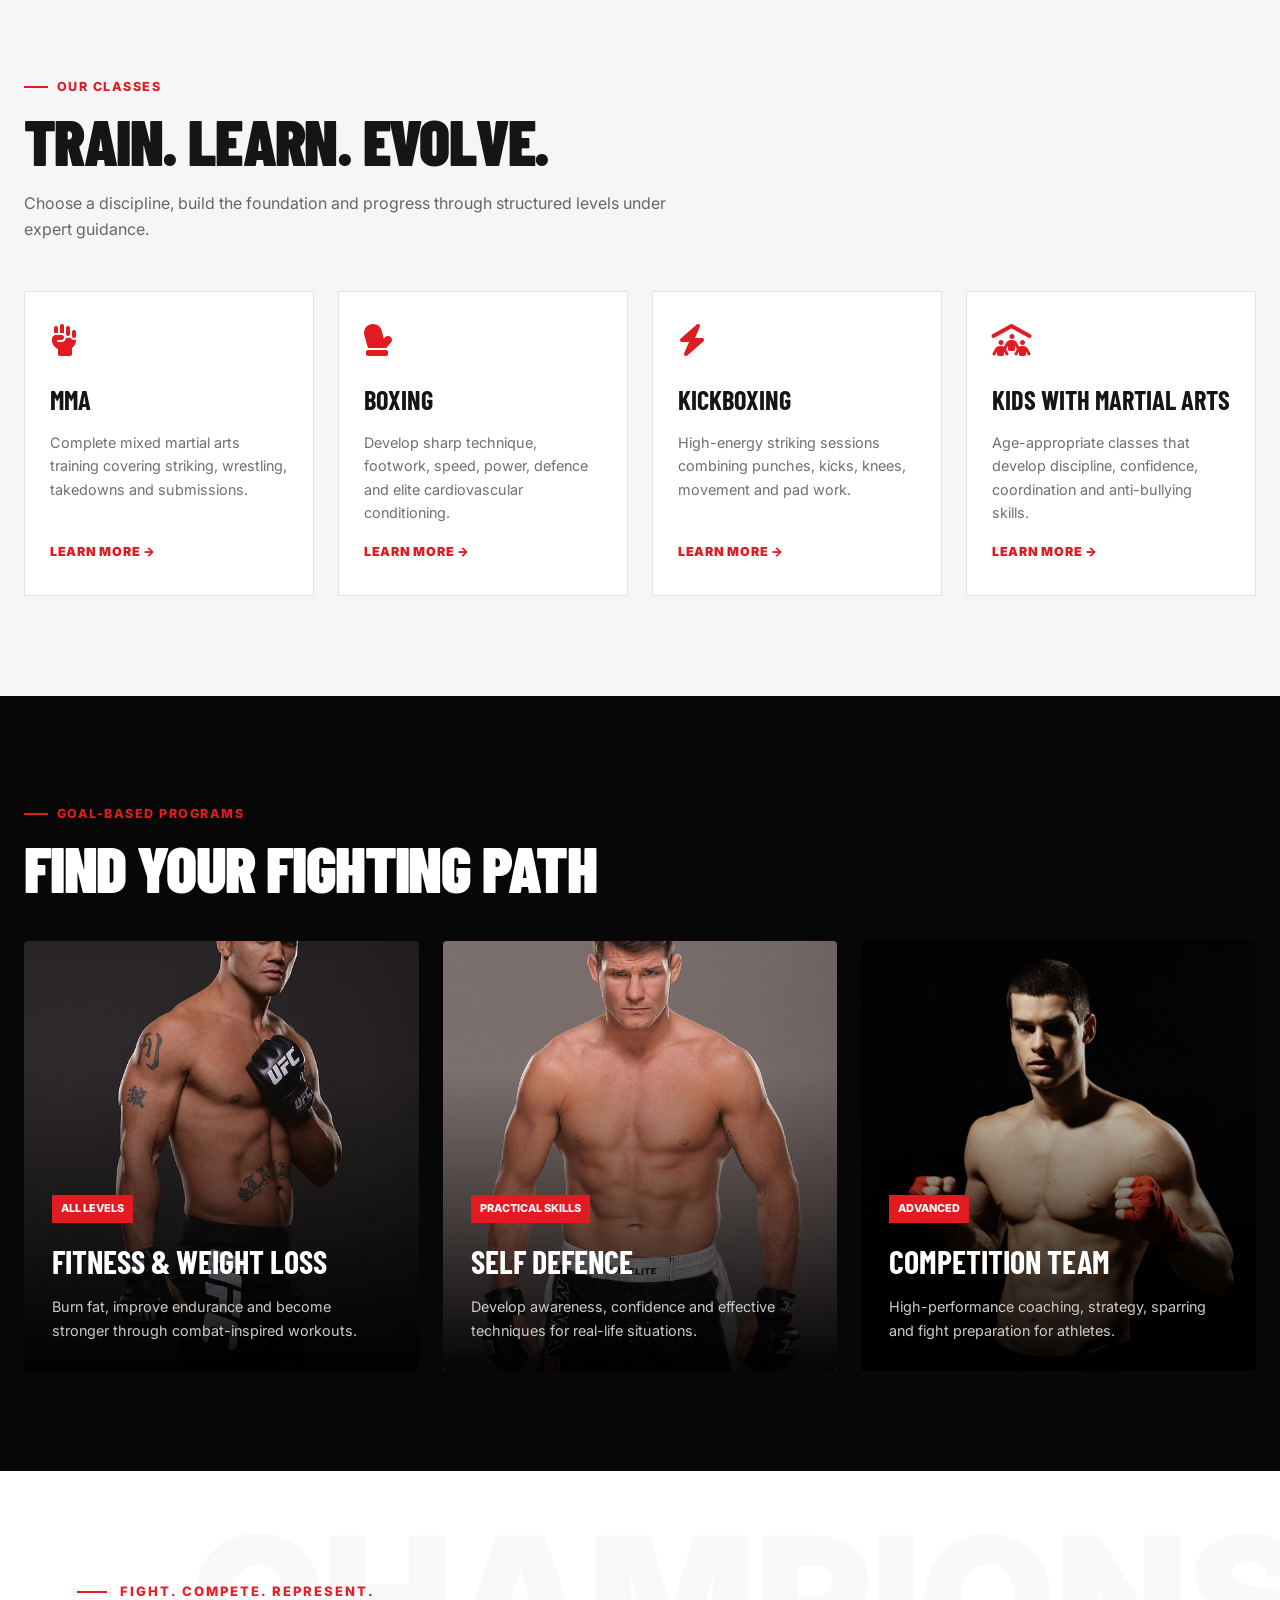
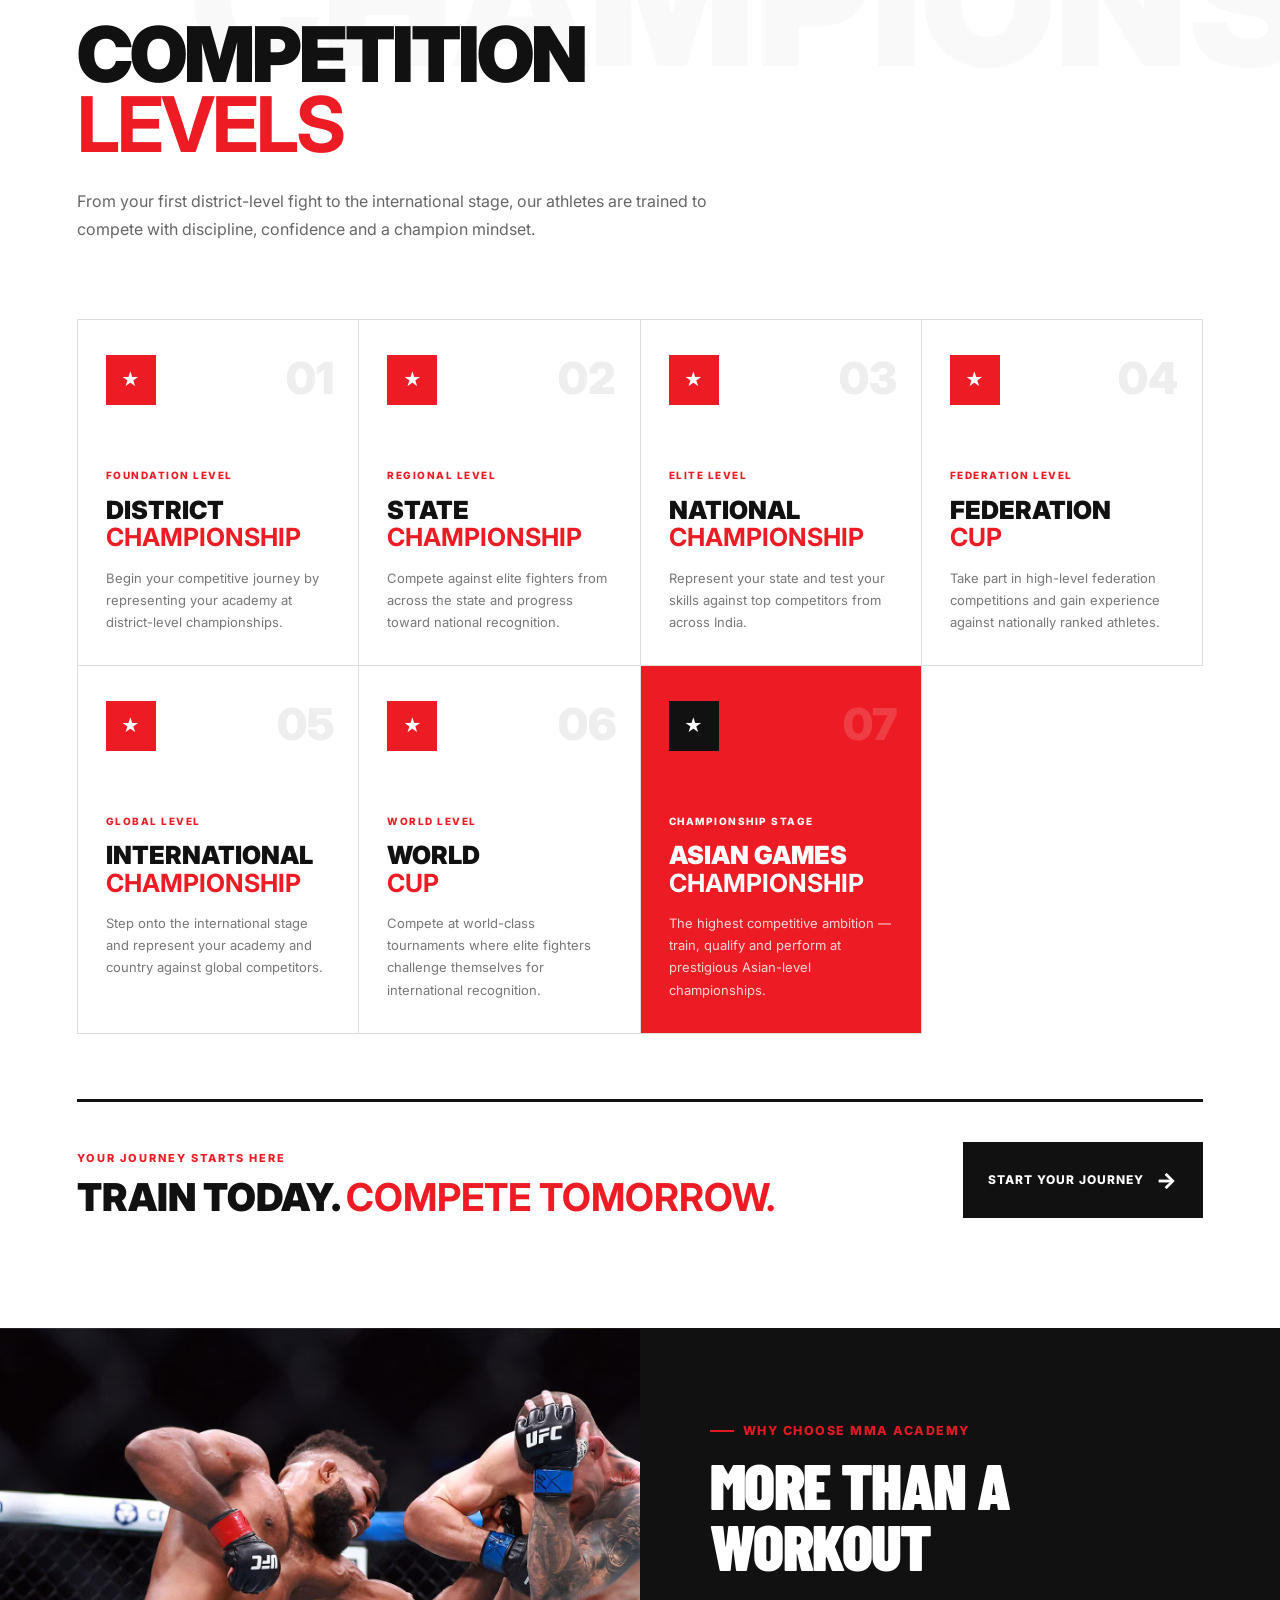
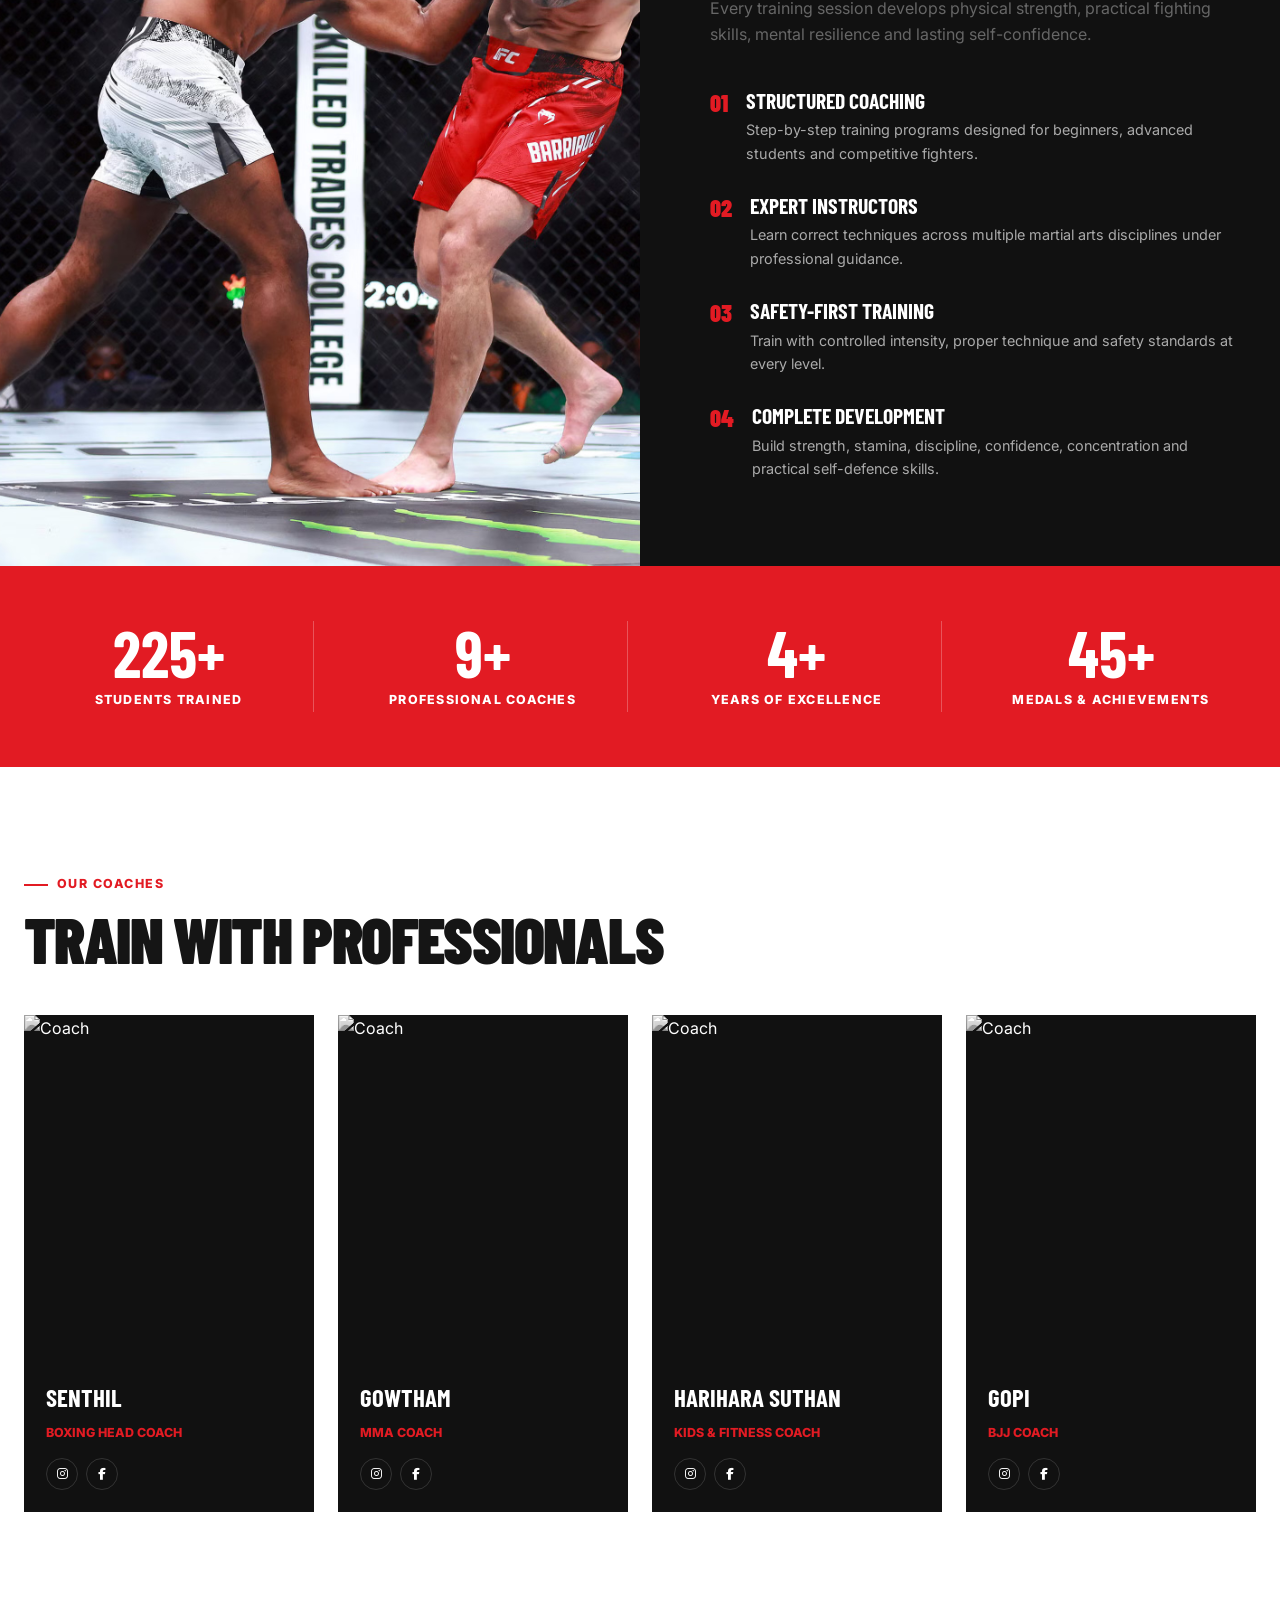
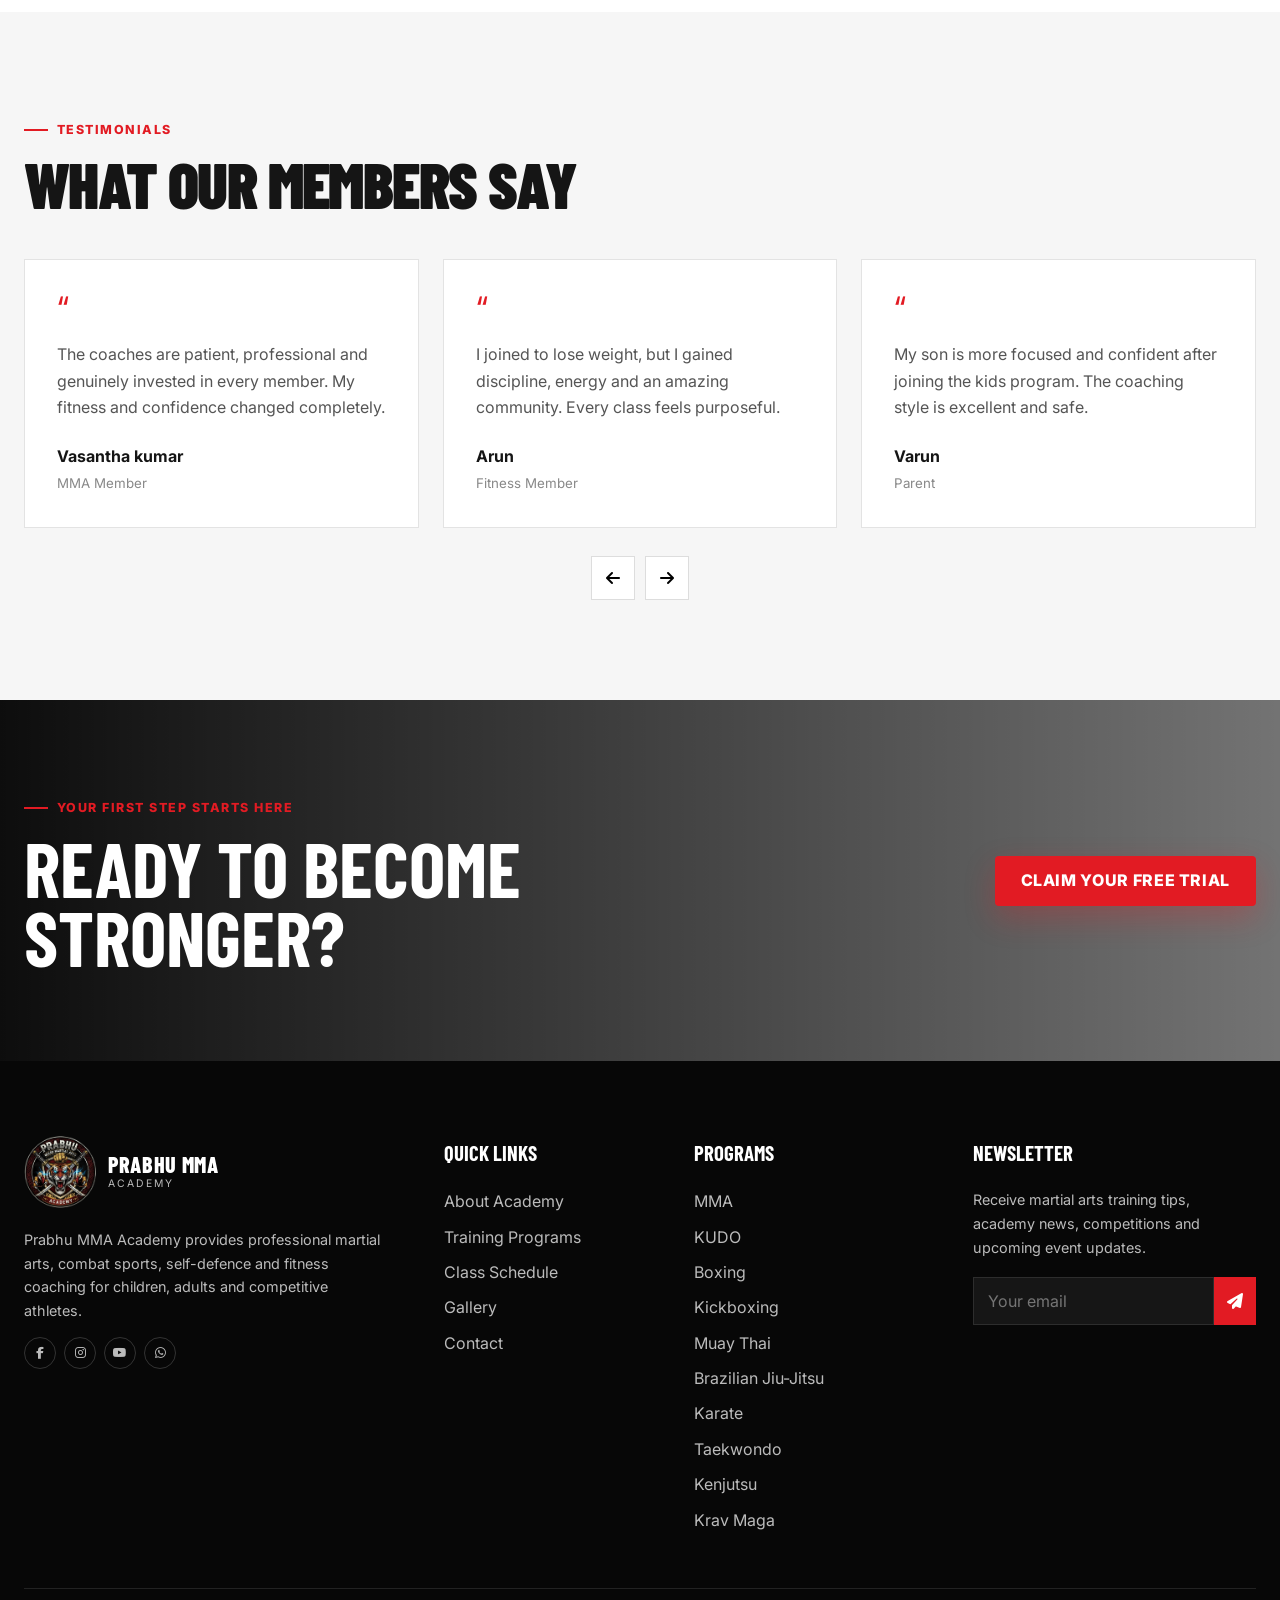
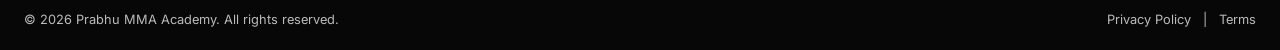
==== commit 72564ec1: "Merge pull request #2 from amihub2026-sys/content mii" ====
--- a/index.html
+++ b/index.html
@@ -3,8 +3,8 @@
     <head>
         <meta charset="UTF-8">
         <meta name="viewport" content="width=device-width,initial-scale=1">
-        <title>MII Fighting Training Academy</title>
-        <meta name="description" content="MII Fighting Training Academy - MMA, boxing, kickboxing, BJJ and fitness training.">
+        <title>mma Fighting Training Academy</title>
+        <meta name="description" content="mma Fighting Training Academy - MMA, boxing, kickboxing, BJJ and fitness training.">
         <link rel="stylesheet" href="assets/css/style.css">
         <link rel="stylesheet" href="https://cdnjs.cloudflare.com/ajax/libs/font-awesome/6.5.2/css/all.min.css">
     </head>
@@ -27,7 +27,7 @@
             poster="assets/images/hero-poster.jpg">
 
             <source
-                src="assets/videos/mii-fighting-hero.mp4"
+                src="assets/videos/mma-fighting-hero.mp4"
                 type="video/mp4">
         </video>
 
@@ -224,28 +224,28 @@
     <div class="container grid about-grid">
         <div class="about-visual reveal-left">
             <img class="about-main"
-                src="https://images.unsplash.com/photo-1526506118085-60ce8714f8c5?auto=format&fit=crop&w=1000&q=85"
-                alt="Martial arts training at MII Academy">
+                src="./assets/videos/1.jpg"
+                alt="Martial arts training at mma Academy">
 
             <img class="about-small float"
-                src="https://images.unsplash.com/photo-1552072092-7f9b8d63efcb?auto=format&fit=crop&w=700&q=85"
+                src="./assets/videos/2.jpg"
                 alt="Professional combat sports training">
 
             <div class="experience-badge">
-                <strong>15+</strong>
-                <span>Martial Arts Programs</span>
+                <strong>17+</strong>
+                <span>Years of Experience</span>
             </div>
         </div>
 
         <div class="reveal-right">
-            <div class="eyebrow">About MII Academy</div>
+            <div class="eyebrow">About mma Academy</div>
 
             <h2 class="section-title">
                 Train Strong. Fight Smart. Live Confident.
             </h2>
 
             <p class="section-copy">
-                MII Fighting Training Academy provides professional coaching in
+                mma Fighting Training Academy provides professional coaching in
                 MMA, KUDO, Boxing, Kickboxing, Muay Thai, Brazilian Jiu-Jitsu,
                 Karate, Taekwondo, Kenjutsu and Krav Maga. Our structured training
                 develops strength, discipline, confidence and practical self-defence
@@ -296,7 +296,7 @@
             <!-- MMA -->
             <article
                 class="class-card reveal"
-                style="--card-image: url('https://images.unsplash.com/photo-1555597673-b21d5c935865?auto=format&fit=crop&w=900&q=85');">
+                style="--card-image: url('./assets/videos/3.jpg');">
 
                 <i class="fa-solid fa-hand-fist"></i>
                 <h3>MMA</h3>
@@ -314,7 +314,7 @@
             <!-- Boxing -->
             <article
                 class="class-card reveal"
-                style="--card-image: url('https://images.unsplash.com/photo-1549719386-74dfcbf7dbed?auto=format&fit=crop&w=900&q=85');">
+                style="--card-image: url('./assets/videos/5.jpg');">
 
                 <i class="fa-solid fa-mitten"></i>
                 <h3>Boxing</h3>
@@ -332,7 +332,7 @@
             <!-- Kickboxing -->
             <article
                 class="class-card reveal"
-                style="--card-image: url('https://images.unsplash.com/photo-1552072092-7f9b8d63efcb?auto=format&fit=crop&w=900&q=85');">
+                style="--card-image: url('./assets/videos/6.jpg');">
 
                 <i class="fa-solid fa-bolt"></i>
                 <h3>Kickboxing</h3>
@@ -350,10 +350,10 @@
             <!-- Kids Martial Arts -->
             <article
                 class="class-card reveal"
-                style="--card-image: url('https://images.unsplash.com/photo-1526506118085-60ce8714f8c5?auto=format&fit=crop&w=900&q=85');">
+                style="--card-image: url('./assets/videos/4.webp');">
 
                 <i class="fa-solid fa-people-roof"></i>
-                <h3>Kids Martial Arts</h3>
+                <h3>Kids with Martial Arts</h3>
 
                 <p>
                     Age-appropriate classes that develop discipline,
@@ -375,7 +375,7 @@
                 <h2 class="section-title">Find Your Fighting Path</h2>
                 <div class="grid program-grid">
                     <article class="program-card reveal">
-                        <img src="https://images.unsplash.com/photo-1591117207239-788bf8de6c3b?auto=format&fit=crop&w=900&q=85" alt="Fitness">
+                        <img src="./assets/videos/9.jpg" alt="Fitness">
                         <div class="program-content">
                             <span class="tag">All Levels</span>
                             <h3>Fitness & Weight Loss</h3>
@@ -383,7 +383,7 @@
                         </div>
                     </article>
                     <article class="program-card reveal">
-                        <img src="https://images.unsplash.com/photo-1534367507873-d2d7e24c797f?auto=format&fit=crop&w=900&q=85" alt="Self defence">
+                        <img src="./assets/videos/7.jpg" alt="Self defence">
                         <div class="program-content">
                             <span class="tag">Practical Skills</span>
                             <h3>Self Defence</h3>
@@ -391,7 +391,7 @@
                         </div>
                     </article>
                     <article class="program-card reveal">
-                        <img src="https://images.unsplash.com/photo-1555661530-68c8e98db4e6?auto=format&fit=crop&w=900&q=85" alt="Competition">
+                        <img src="./assets/videos/8.jpg" alt="Competition">
                         <div class="program-content">
                             <span class="tag">Advanced</span>
                             <h3>Competition Team</h3>
@@ -402,14 +402,280 @@
             </div>
         </section>
 
+
+
+        <!-- ========================================
+     COMPETITION LEVELS
+========================================= -->
+<section class="competition-levels">
+
+  <div class="competition-container">
+
+    <!-- HEADER -->
+    <div class="competition-header">
+
+      <span class="competition-eyebrow">
+        <span></span>
+        FIGHT. COMPETE. REPRESENT.
+      </span>
+
+      <h2>
+        COMPETITION
+        <strong>LEVELS</strong>
+      </h2>
+
+      <p>
+        From your first district-level fight to the international stage,
+        our athletes are trained to compete with discipline, confidence
+        and a champion mindset.
+      </p>
+
+    </div>
+
+
+    <!-- LEVEL TIMELINE -->
+    <div class="competition-track">
+
+
+      <!-- 01 -->
+      <div class="competition-card">
+
+        <div class="competition-number">
+          01
+        </div>
+
+        <div class="competition-icon">
+          ★
+        </div>
+
+        <div class="competition-content">
+          <span>FOUNDATION LEVEL</span>
+
+          <h3>
+            District
+            <strong>Championship</strong>
+          </h3>
+
+          <p>
+            Begin your competitive journey by representing your academy
+            at district-level championships.
+          </p>
+        </div>
+
+      </div>
+
+
+      <!-- 02 -->
+      <div class="competition-card">
+
+        <div class="competition-number">
+          02
+        </div>
+
+        <div class="competition-icon">
+          ★
+        </div>
+
+        <div class="competition-content">
+          <span>REGIONAL LEVEL</span>
+
+          <h3>
+            State
+            <strong>Championship</strong>
+          </h3>
+
+          <p>
+            Compete against elite fighters from across the state and
+            progress toward national recognition.
+          </p>
+        </div>
+
+      </div>
+
+
+      <!-- 03 -->
+      <div class="competition-card">
+
+        <div class="competition-number">
+          03
+        </div>
+
+        <div class="competition-icon">
+          ★
+        </div>
+
+        <div class="competition-content">
+          <span>ELITE LEVEL</span>
+
+          <h3>
+            National
+            <strong>Championship</strong>
+          </h3>
+
+          <p>
+            Represent your state and test your skills against top
+            competitors from across India.
+          </p>
+        </div>
+
+      </div>
+
+
+      <!-- 04 -->
+      <div class="competition-card">
+
+        <div class="competition-number">
+          04
+        </div>
+
+        <div class="competition-icon">
+          ★
+        </div>
+
+        <div class="competition-content">
+          <span>FEDERATION LEVEL</span>
+
+          <h3>
+            Federation
+            <strong>Cup</strong>
+          </h3>
+
+          <p>
+            Take part in high-level federation competitions and gain
+            experience against nationally ranked athletes.
+          </p>
+        </div>
+
+      </div>
+
+
+      <!-- 05 -->
+      <div class="competition-card">
+
+        <div class="competition-number">
+          05
+        </div>
+
+        <div class="competition-icon">
+          ★
+        </div>
+
+        <div class="competition-content">
+          <span>GLOBAL LEVEL</span>
+
+          <h3>
+            International
+            <strong>Championship</strong>
+          </h3>
+
+          <p>
+            Step onto the international stage and represent your academy
+            and country against global competitors.
+          </p>
+        </div>
+
+      </div>
+
+
+      <!-- 06 -->
+      <div class="competition-card">
+
+        <div class="competition-number">
+          06
+        </div>
+
+        <div class="competition-icon">
+          ★
+        </div>
+
+        <div class="competition-content">
+          <span>WORLD LEVEL</span>
+
+          <h3>
+            World
+            <strong>Cup</strong>
+          </h3>
+
+          <p>
+            Compete at world-class tournaments where elite fighters
+            challenge themselves for international recognition.
+          </p>
+        </div>
+
+      </div>
+
+
+      <!-- 07 -->
+      <div class="competition-card competition-card-final">
+
+        <div class="competition-number">
+          07
+        </div>
+
+        <div class="competition-icon">
+          ★
+        </div>
+
+        <div class="competition-content">
+          <span>CHAMPIONSHIP STAGE</span>
+
+          <h3>
+            Asian Games
+            <strong>Championship</strong>
+          </h3>
+
+          <p>
+            The highest competitive ambition — train, qualify and
+            perform at prestigious Asian-level championships.
+          </p>
+        </div>
+
+      </div>
+
+    </div>
+
+
+    <!-- BOTTOM -->
+    <div class="competition-bottom">
+
+      <div class="competition-bottom-text">
+
+        <span>
+          YOUR JOURNEY STARTS HERE
+        </span>
+
+        <h3>
+          TRAIN TODAY.
+          <strong>COMPETE TOMORROW.</strong>
+        </h3>
+
+      </div>
+
+      <a href="#contact" class="competition-btn">
+        START YOUR JOURNEY
+        <span>→</span>
+      </a>
+
+    </div>
+
+  </div>
+
+</section>
+
+
+
+
+
+
+
        <section class="split-dark">
     <div
         class="split-image"
-        style="background-image: url('https://images.unsplash.com/photo-1552072092-7f9b8d63efcb?auto=format&fit=crop&w=1200&q=85');">
+        style="background-image: url('./assets/videos/11.jpg');">
     </div>
 
     <div class="split-content">
-        <div class="eyebrow">Why Choose MII Academy</div>
+        <div class="eyebrow">Why Choose mma Academy</div>
 
         <h2 class="section-title">More Than A Workout</h2>
 
@@ -504,7 +770,7 @@
                             <img src="https://images.unsplash.com/photo-1567013127542-490d757e51fc?auto=format&fit=crop&w=700&q=85" alt="Coach">
                         </div>
                         <div class="trainer-info">
-                            <h3>Arjun Raj</h3>
+                            <h3>Senthil</h3>
                             <span>Boxing Head Coach</span>
                             <div class="socials">
                                 <a href="#">
@@ -521,7 +787,7 @@
                             <img src="https://images.unsplash.com/photo-1534258936925-c58bed479fcb?auto=format&fit=crop&w=700&q=85" alt="Coach">
                         </div>
                         <div class="trainer-info">
-                            <h3>Vikram Singh</h3>
+                            <h3>Gowtham</h3>
                             <span>MMA Coach</span>
                             <div class="socials">
                                 <a href="#">
@@ -538,7 +804,7 @@
                             <img src="https://images.unsplash.com/photo-1571019614242-c5c5dee9f50b?auto=format&fit=crop&w=700&q=85" alt="Coach">
                         </div>
                         <div class="trainer-info">
-                            <h3>Priya Nair</h3>
+                            <h3>Harihara Suthan</h3>
                             <span>Kids & Fitness Coach</span>
                             <div class="socials">
                                 <a href="#">
@@ -555,7 +821,7 @@
                             <img src="https://images.unsplash.com/photo-1574680096145-d05b474e2155?auto=format&fit=crop&w=700&q=85" alt="Coach">
                         </div>
                         <div class="trainer-info">
-                            <h3>Daniel Joseph</h3>
+                            <h3>Gopi</h3>
                             <span>BJJ Coach</span>
                             <div class="socials">
                                 <a href="#">
@@ -581,9 +847,9 @@
                             <div class="quote">“</div>
                             <p>The coaches are patient, professional and genuinely invested in every member. My fitness and confidence changed completely.</p>
                             <div class="member">
-                                <img src="https://randomuser.me/api/portraits/men/32.jpg" alt="Member">
+                                <!-- <img src="" alt="Member"> -->
                                 <div>
-                                    <strong>James T.</strong>
+                                    <strong>Vasantha kumar</strong>
                                     <small>MMA Member</small>
                                 </div>
                             </div>
@@ -592,9 +858,9 @@
                             <div class="quote">“</div>
                             <p>I joined to lose weight, but I gained discipline, energy and an amazing community. Every class feels purposeful.</p>
                             <div class="member">
-                                <img src="https://randomuser.me/api/portraits/women/44.jpg" alt="Member">
+                                <!-- <img src="" alt="Member"> -->
                                 <div>
-                                    <strong>Sarah M.</strong>
+                                    <strong>Arun</strong>
                                     <small>Fitness Member</small>
                                 </div>
                             </div>
@@ -603,9 +869,9 @@
                             <div class="quote">“</div>
                             <p>My son is more focused and confident after joining the kids program. The coaching style is excellent and safe.</p>
                             <div class="member">
-                                <img src="https://randomuser.me/api/portraits/men/46.jpg" alt="Member">
+                                <!-- <img src="" alt="Member"> -->
                                 <div>
-                                    <strong>Kevin R.</strong>
+                                    <strong>Varun</strong>
                                     <small>Parent</small>
                                 </div>
                             </div>
@@ -614,9 +880,9 @@
                             <div class="quote">“</div>
                             <p>The competition camp prepared me physically and mentally. The technical detail from the coaches is outstanding.</p>
                             <div class="member">
-                                <img src="https://randomuser.me/api/portraits/women/68.jpg" alt="Member">
+                                <!-- <img src="https://randomuser.me/api/portraits/women/68.jpg" alt="Member"> -->
                                 <div>
-                                    <strong>Anita P.</strong>
+                                    <strong>Anitha.</strong>
                                     <small>Kickboxing Athlete</small>
                                 </div>
                             </div>
--- a/assets/css/style.css
+++ b/assets/css/style.css
@@ -1044,7 +1044,7 @@
 }
 
 .brand-mark::after {
-    content: "MII";
+    content: "mma";
 
     position: absolute;
     inset: 0;
@@ -2628,7 +2628,7 @@
 /* CTA */
 .cta {
   padding: 90px 0;
-  background: linear-gradient(90deg, rgba(0, 0, 0, .95), rgba(0, 0, 0, .55)), url('https://images.unsplash.com/photo-1549719386-74dfcbf7dbed?auto=format&fit=crop&w=1800&q=85') center/cover fixed;
+  background: linear-gradient(90deg, rgba(0, 0, 0, .95), rgba(0, 0, 0, .55)), url('./assets/images/5.jpg') center/cover fixed;
   color: #fff
 }
 
@@ -3537,3 +3537,456 @@
   }
 }
 
+/* ==================================================
+   COMPETITION LEVELS
+================================================== */
+
+.competition-levels {
+  position: relative;
+  background: #ffffff;
+  padding: 110px 6%;
+  overflow: hidden;
+}
+
+
+/* subtle background */
+
+.competition-levels::before {
+  content: "CHAMPIONS";
+  position: absolute;
+  top: 40px;
+  right: -30px;
+
+  font-size: clamp(90px, 14vw, 220px);
+  font-weight: 900;
+  line-height: 1;
+
+  color: rgba(0, 0, 0, 0.025);
+
+  pointer-events: none;
+  white-space: nowrap;
+}
+
+
+.competition-container {
+  width: 100%;
+  max-width: 1240px;
+  margin: auto;
+  position: relative;
+  z-index: 2;
+}
+
+
+/* =============================
+   HEADER
+============================= */
+
+.competition-header {
+  max-width: 750px;
+  margin-bottom: 75px;
+}
+
+
+.competition-eyebrow {
+  display: flex;
+  align-items: center;
+  gap: 13px;
+
+  color: #ed1c24;
+
+  font-size: 13px;
+  font-weight: 800;
+  letter-spacing: 2px;
+
+  margin-bottom: 18px;
+}
+
+
+.competition-eyebrow span {
+  display: block;
+  width: 30px;
+  height: 2px;
+  background: #ed1c24;
+}
+
+
+.competition-header h2 {
+  margin: 0;
+
+  color: #111;
+  font-size: clamp(48px, 6vw, 86px);
+  line-height: 0.9;
+
+  font-weight: 900;
+  letter-spacing: -3px;
+
+  text-transform: uppercase;
+}
+
+
+.competition-header h2 strong {
+  display: block;
+  color: #ed1c24;
+}
+
+
+.competition-header p {
+  max-width: 650px;
+
+  margin-top: 28px;
+  margin-bottom: 0;
+
+  color: #666;
+  font-size: 16px;
+  line-height: 1.8;
+}
+
+
+/* =============================
+   TRACK
+============================= */
+
+.competition-track {
+  display: grid;
+  grid-template-columns: repeat(4, 1fr);
+  gap: 0;
+
+  border-top: 1px solid #dedede;
+  border-left: 1px solid #dedede;
+}
+
+
+/* =============================
+   CARD
+============================= */
+
+.competition-card {
+  position: relative;
+
+  min-height: 330px;
+
+  padding: 35px 28px 32px;
+
+  border-right: 1px solid #dedede;
+  border-bottom: 1px solid #dedede;
+
+  background: #fff;
+
+  transition:
+    background 0.4s ease,
+    transform 0.4s ease,
+    box-shadow 0.4s ease;
+}
+
+
+.competition-card:hover {
+  background: #111;
+
+  transform: translateY(-7px);
+
+  z-index: 5;
+
+  box-shadow:
+    0 25px 55px rgba(0, 0, 0, 0.16);
+}
+
+
+/* card number */
+
+.competition-number {
+  position: absolute;
+
+  top: 22px;
+  right: 24px;
+
+  font-size: 44px;
+  font-weight: 900;
+
+  color: #eeeeee;
+
+  transition: 0.4s ease;
+}
+
+
+.competition-card:hover .competition-number {
+  color: rgba(255, 255, 255, 0.08);
+}
+
+
+/* icon */
+
+.competition-icon {
+  width: 50px;
+  height: 50px;
+
+  display: flex;
+  align-items: center;
+  justify-content: center;
+
+  background: #ed1c24;
+  color: white;
+
+  font-size: 18px;
+
+  margin-bottom: 55px;
+
+  transition: 0.4s ease;
+}
+
+
+.competition-card:hover .competition-icon {
+  transform: rotate(45deg);
+}
+
+
+.competition-card:hover .competition-icon::first-letter {
+  transform: rotate(-45deg);
+}
+
+
+/* text */
+
+.competition-content > span {
+  color: #ed1c24;
+
+  font-size: 10px;
+  font-weight: 800;
+  letter-spacing: 1.5px;
+}
+
+
+.competition-content h3 {
+  margin: 10px 0 15px;
+
+  color: #111;
+
+  font-size: 25px;
+  line-height: 1.1;
+
+  font-weight: 900;
+
+  text-transform: uppercase;
+
+  transition: color 0.4s ease;
+}
+
+
+.competition-content h3 strong {
+  display: block;
+  color: #ed1c24;
+}
+
+
+.competition-content p {
+  margin: 0;
+
+  color: #777;
+
+  font-size: 13px;
+  line-height: 1.7;
+
+  transition: color 0.4s ease;
+}
+
+
+.competition-card:hover .competition-content h3 {
+  color: #ffffff;
+}
+
+
+.competition-card:hover .competition-content p {
+  color: #bcbcbc;
+}
+
+
+/* =============================
+   FINAL CARD
+============================= */
+
+.competition-card-final {
+  background: #ed1c24;
+}
+
+
+.competition-card-final .competition-number {
+  color: rgba(255,255,255,0.15);
+}
+
+
+.competition-card-final .competition-icon {
+  background: #111;
+}
+
+
+.competition-card-final .competition-content > span {
+  color: #ffffff;
+}
+
+
+.competition-card-final .competition-content h3,
+.competition-card-final .competition-content h3 strong {
+  color: #ffffff;
+}
+
+
+.competition-card-final .competition-content p {
+  color: rgba(255,255,255,0.82);
+}
+
+
+.competition-card-final:hover {
+  background: #111;
+}
+
+
+/* =============================
+   BOTTOM AREA
+============================= */
+
+.competition-bottom {
+  margin-top: 65px;
+
+  padding-top: 40px;
+
+  border-top: 3px solid #111;
+
+  display: flex;
+  justify-content: space-between;
+  align-items: center;
+
+  gap: 40px;
+}
+
+
+.competition-bottom-text > span {
+  font-size: 11px;
+  font-weight: 800;
+
+  color: #ed1c24;
+
+  letter-spacing: 2px;
+}
+
+
+.competition-bottom-text h3 {
+  margin: 8px 0 0;
+
+  color: #111;
+
+  font-size: clamp(25px, 3vw, 40px);
+
+  font-weight: 900;
+  line-height: 1;
+
+  text-transform: uppercase;
+}
+
+
+.competition-bottom-text h3 strong {
+  color: #ed1c24;
+}
+
+
+/* button */
+
+.competition-btn {
+  min-width: 240px;
+
+  padding: 20px 25px;
+
+  background: #111;
+
+  color: white;
+
+  text-decoration: none;
+
+  font-size: 12px;
+  font-weight: 800;
+  letter-spacing: 1px;
+
+  display: flex;
+  justify-content: space-between;
+  align-items: center;
+
+  transition: all 0.35s ease;
+}
+
+
+.competition-btn span {
+  font-size: 22px;
+}
+
+
+.competition-btn:hover {
+  background: #ed1c24;
+  transform: translateY(-3px);
+}
+
+
+/* ==================================================
+   TABLET
+================================================== */
+
+@media (max-width: 1050px) {
+
+  .competition-track {
+    grid-template-columns: repeat(2, 1fr);
+  }
+
+}
+
+
+/* ==================================================
+   MOBILE
+================================================== */
+
+@media (max-width: 650px) {
+
+  .competition-levels {
+    padding: 75px 20px;
+  }
+
+
+  .competition-header {
+    margin-bottom: 50px;
+  }
+
+
+  .competition-header h2 {
+    font-size: 48px;
+    letter-spacing: -2px;
+  }
+
+
+  .competition-header p {
+    font-size: 14px;
+  }
+
+
+  .competition-track {
+    grid-template-columns: 1fr;
+  }
+
+
+  .competition-card {
+    min-height: auto;
+    padding: 30px 25px;
+  }
+
+
+  .competition-icon {
+    margin-bottom: 35px;
+  }
+
+
+  .competition-bottom {
+    flex-direction: column;
+    align-items: flex-start;
+  }
+
+
+  .competition-btn {
+    width: 100%;
+  }
+
+}
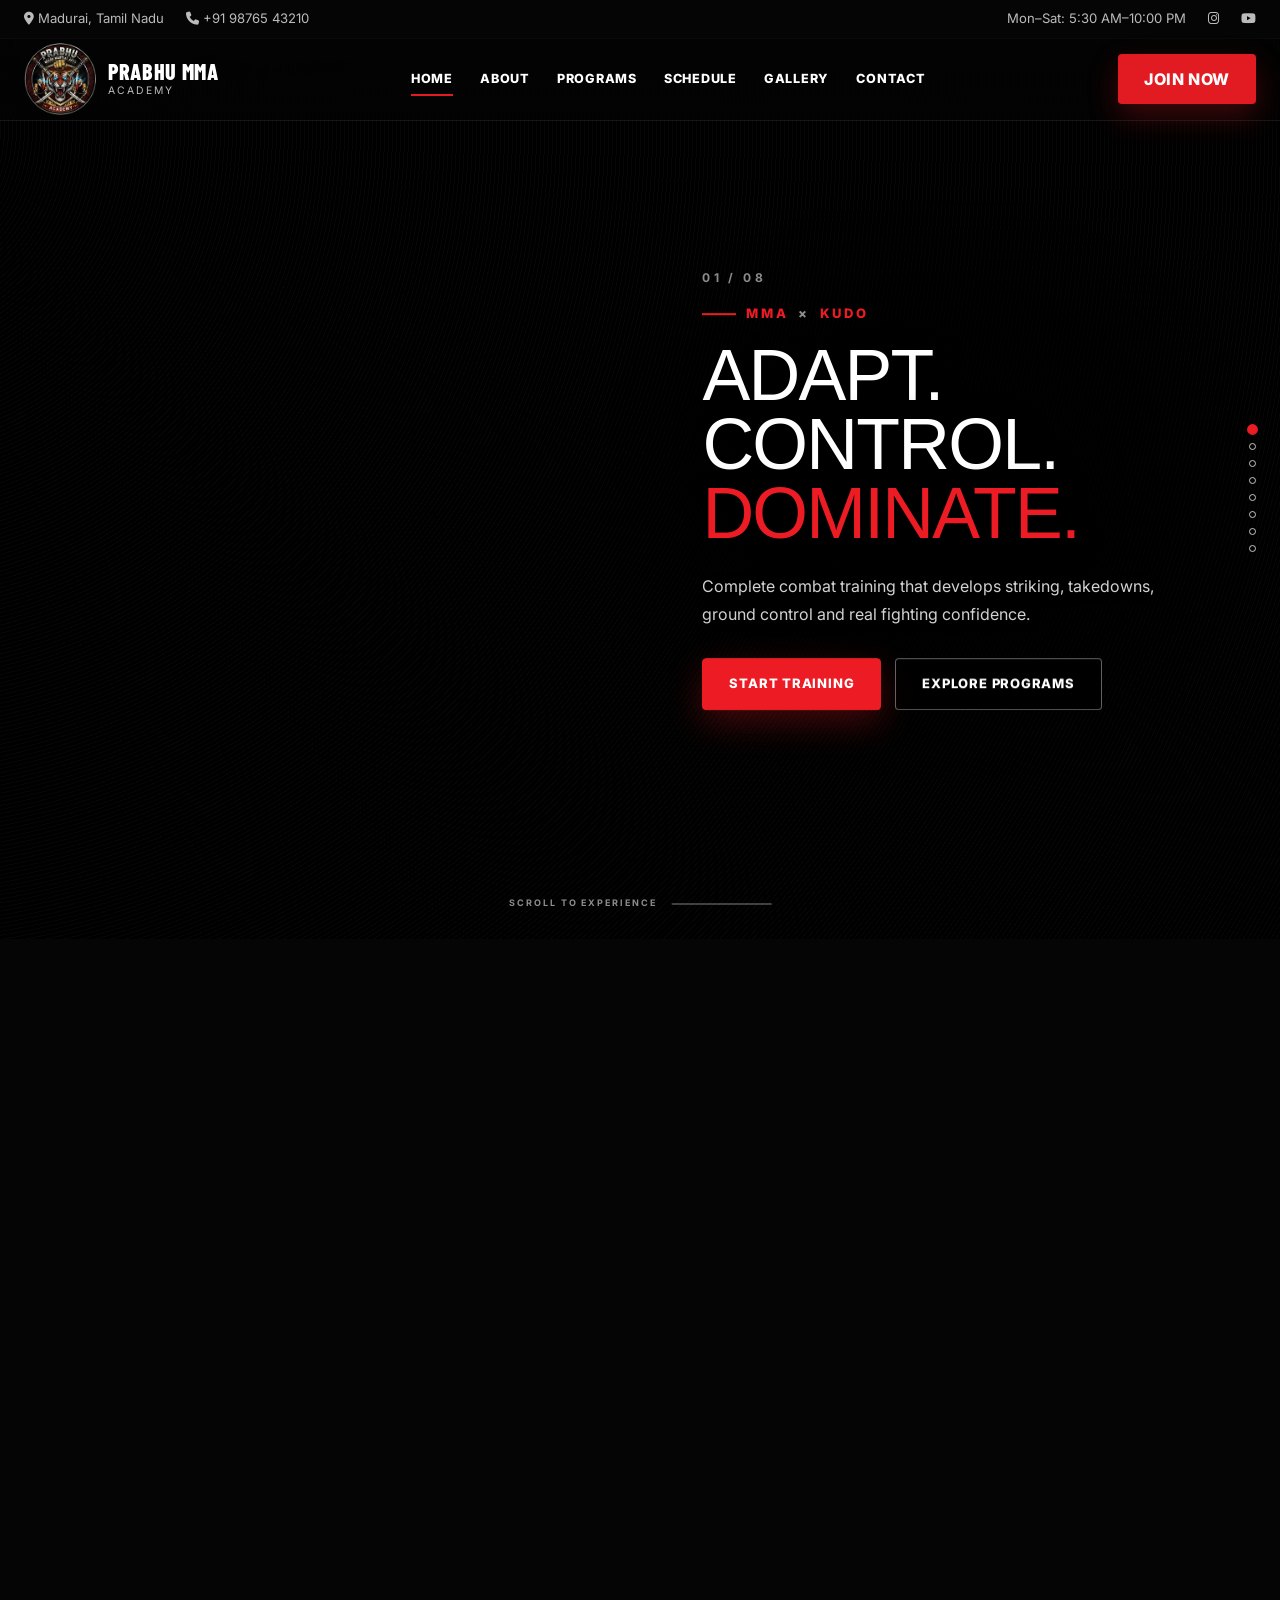
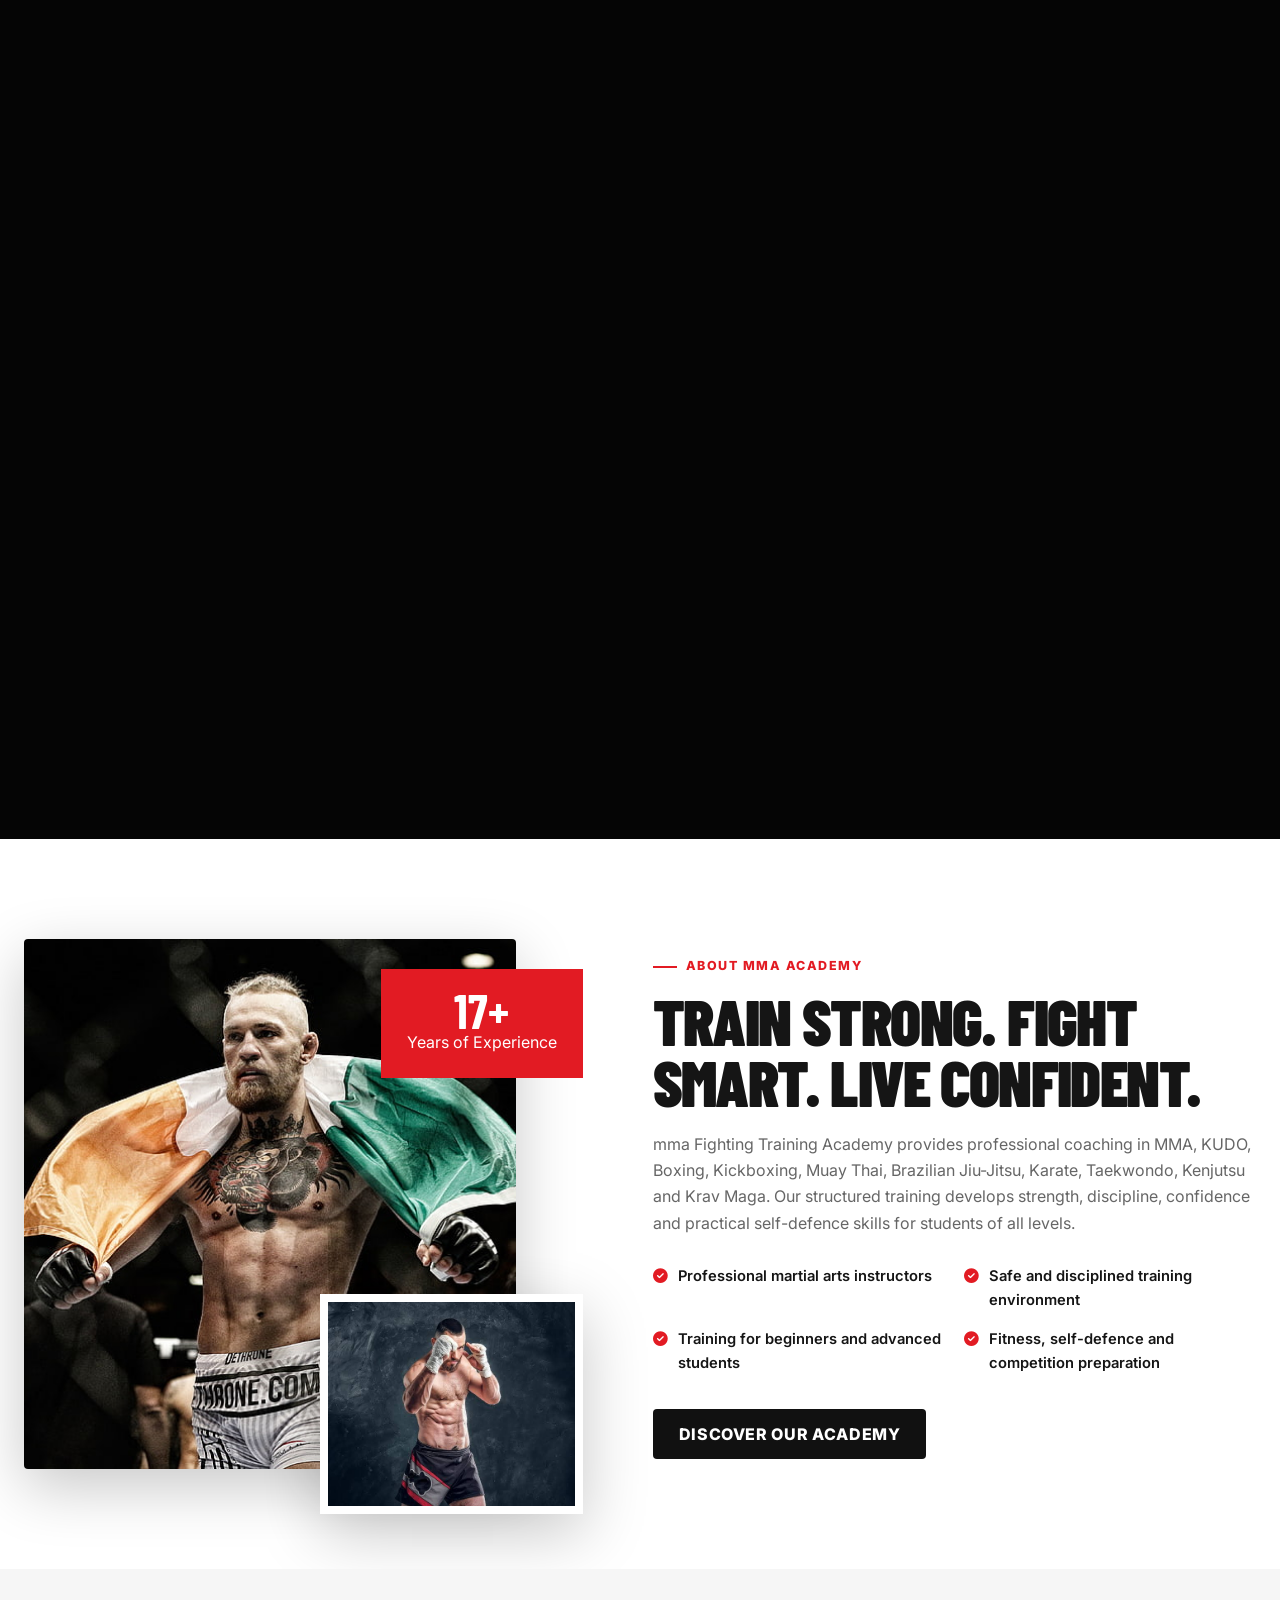
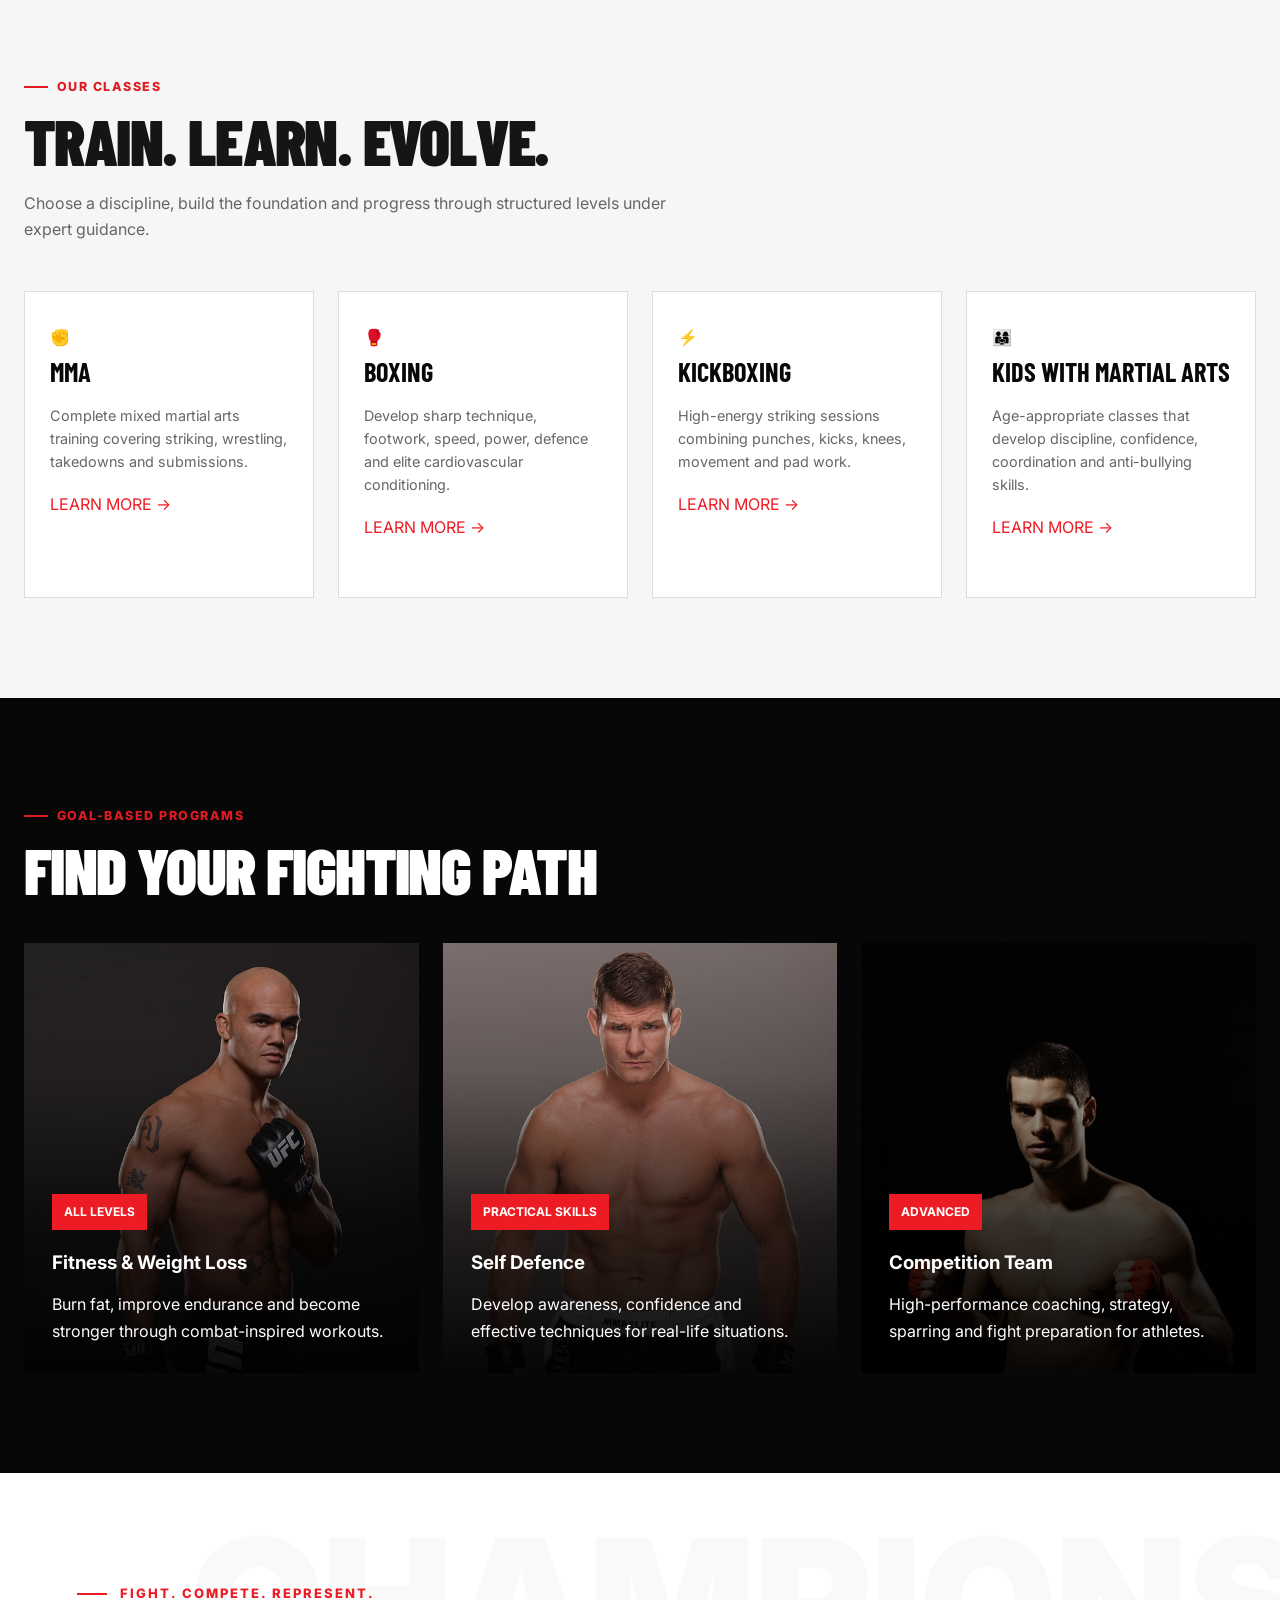
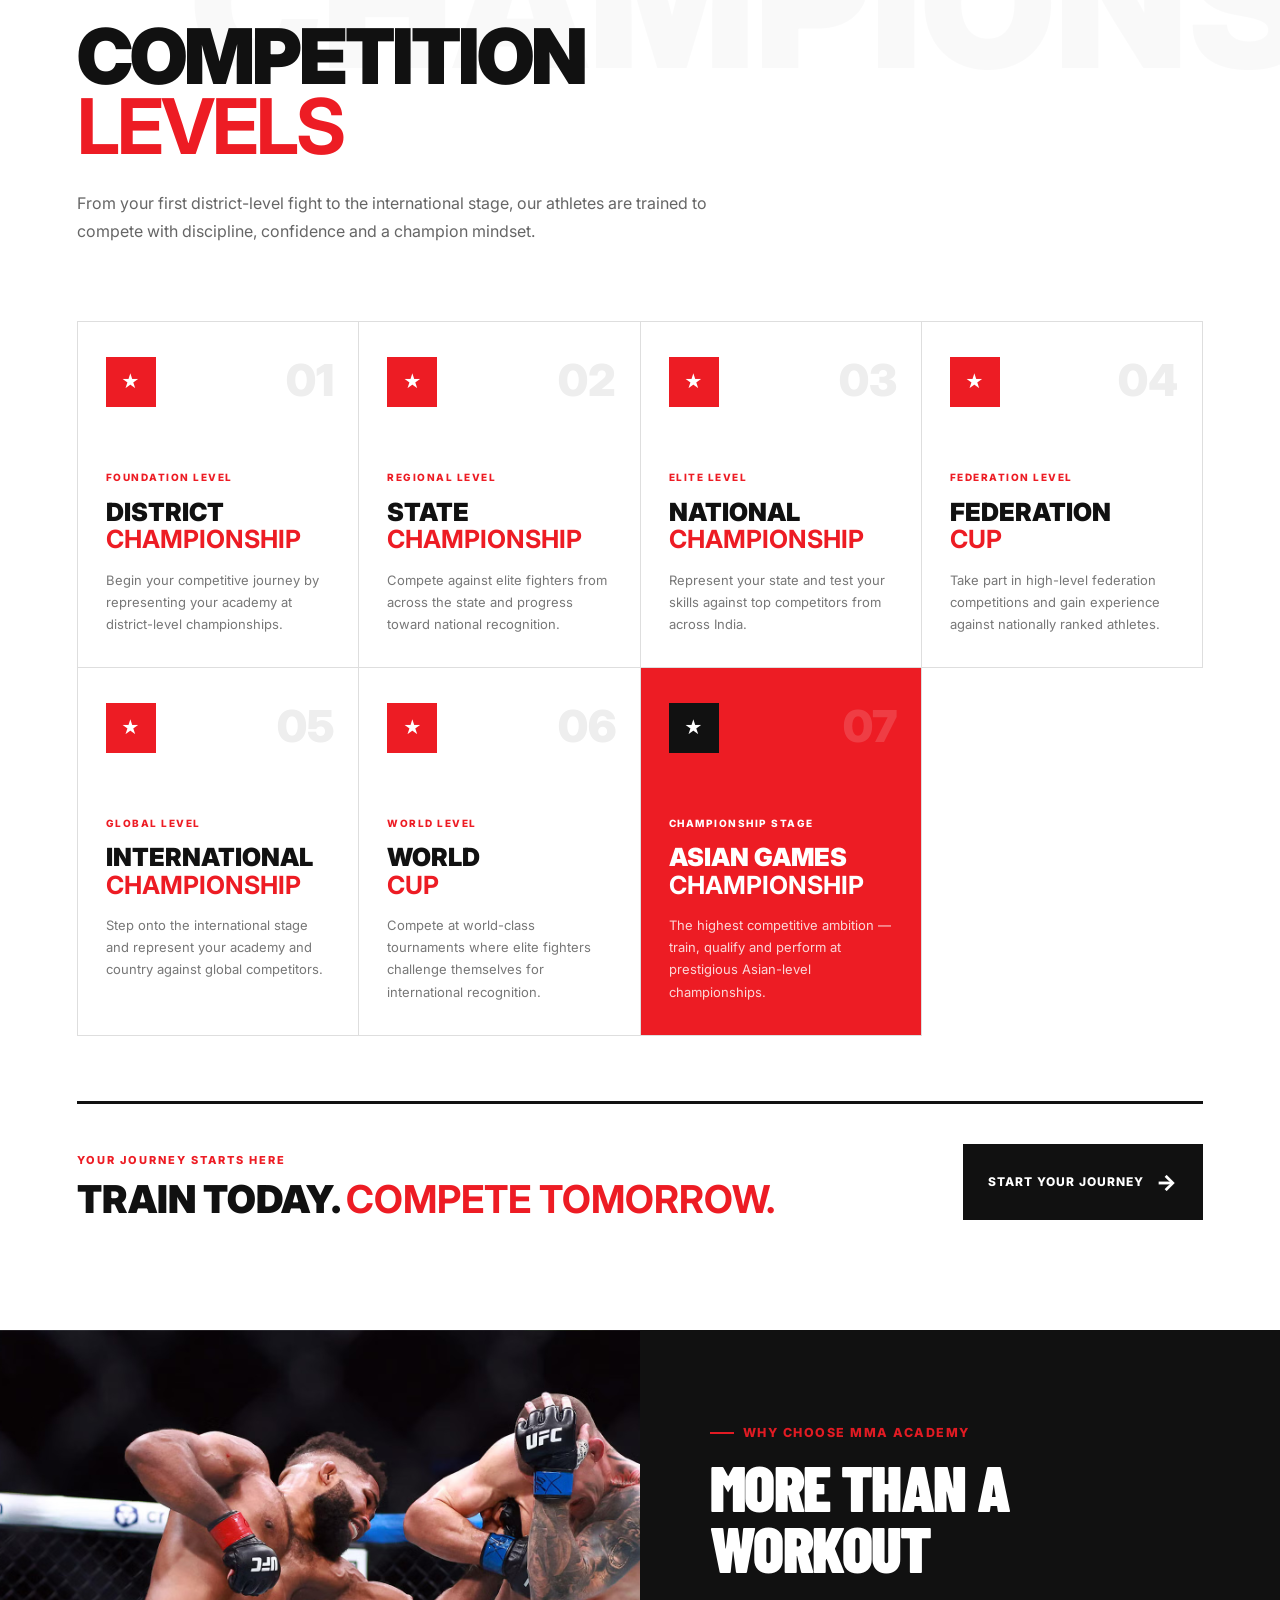
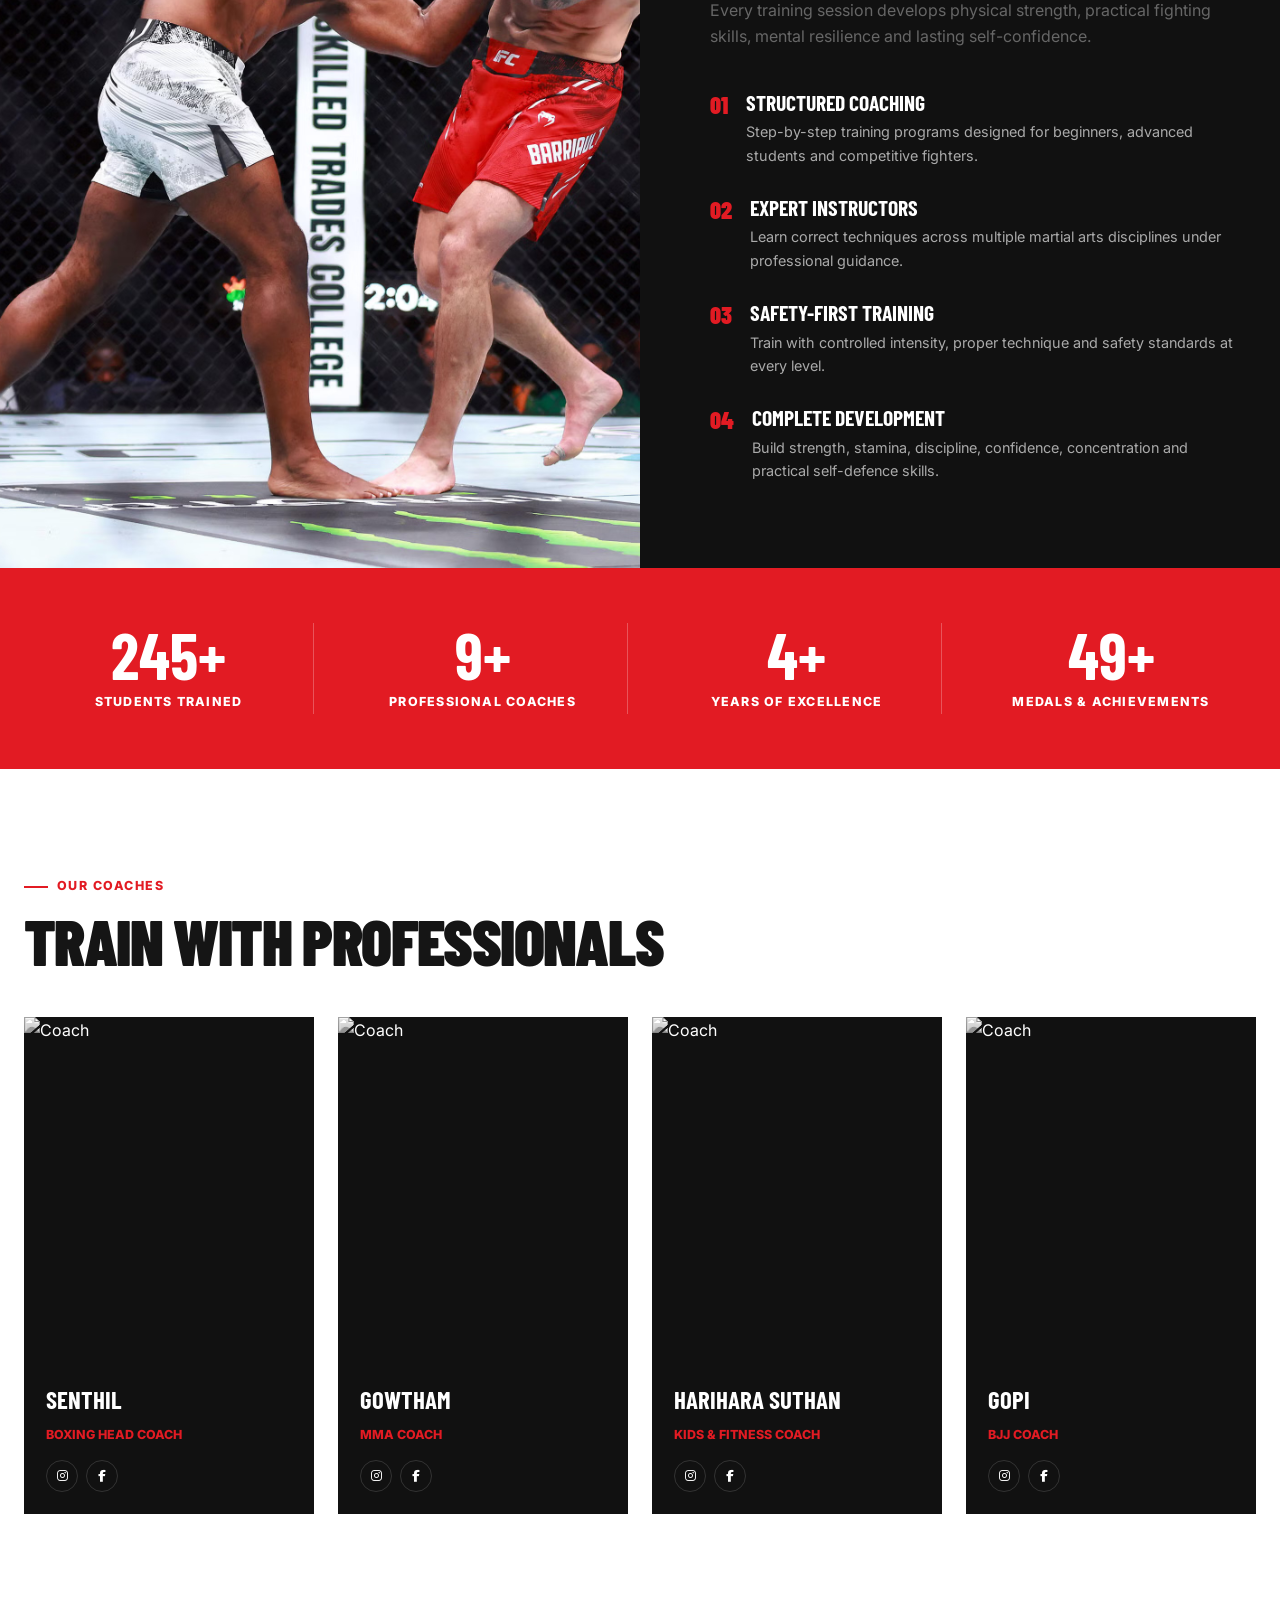
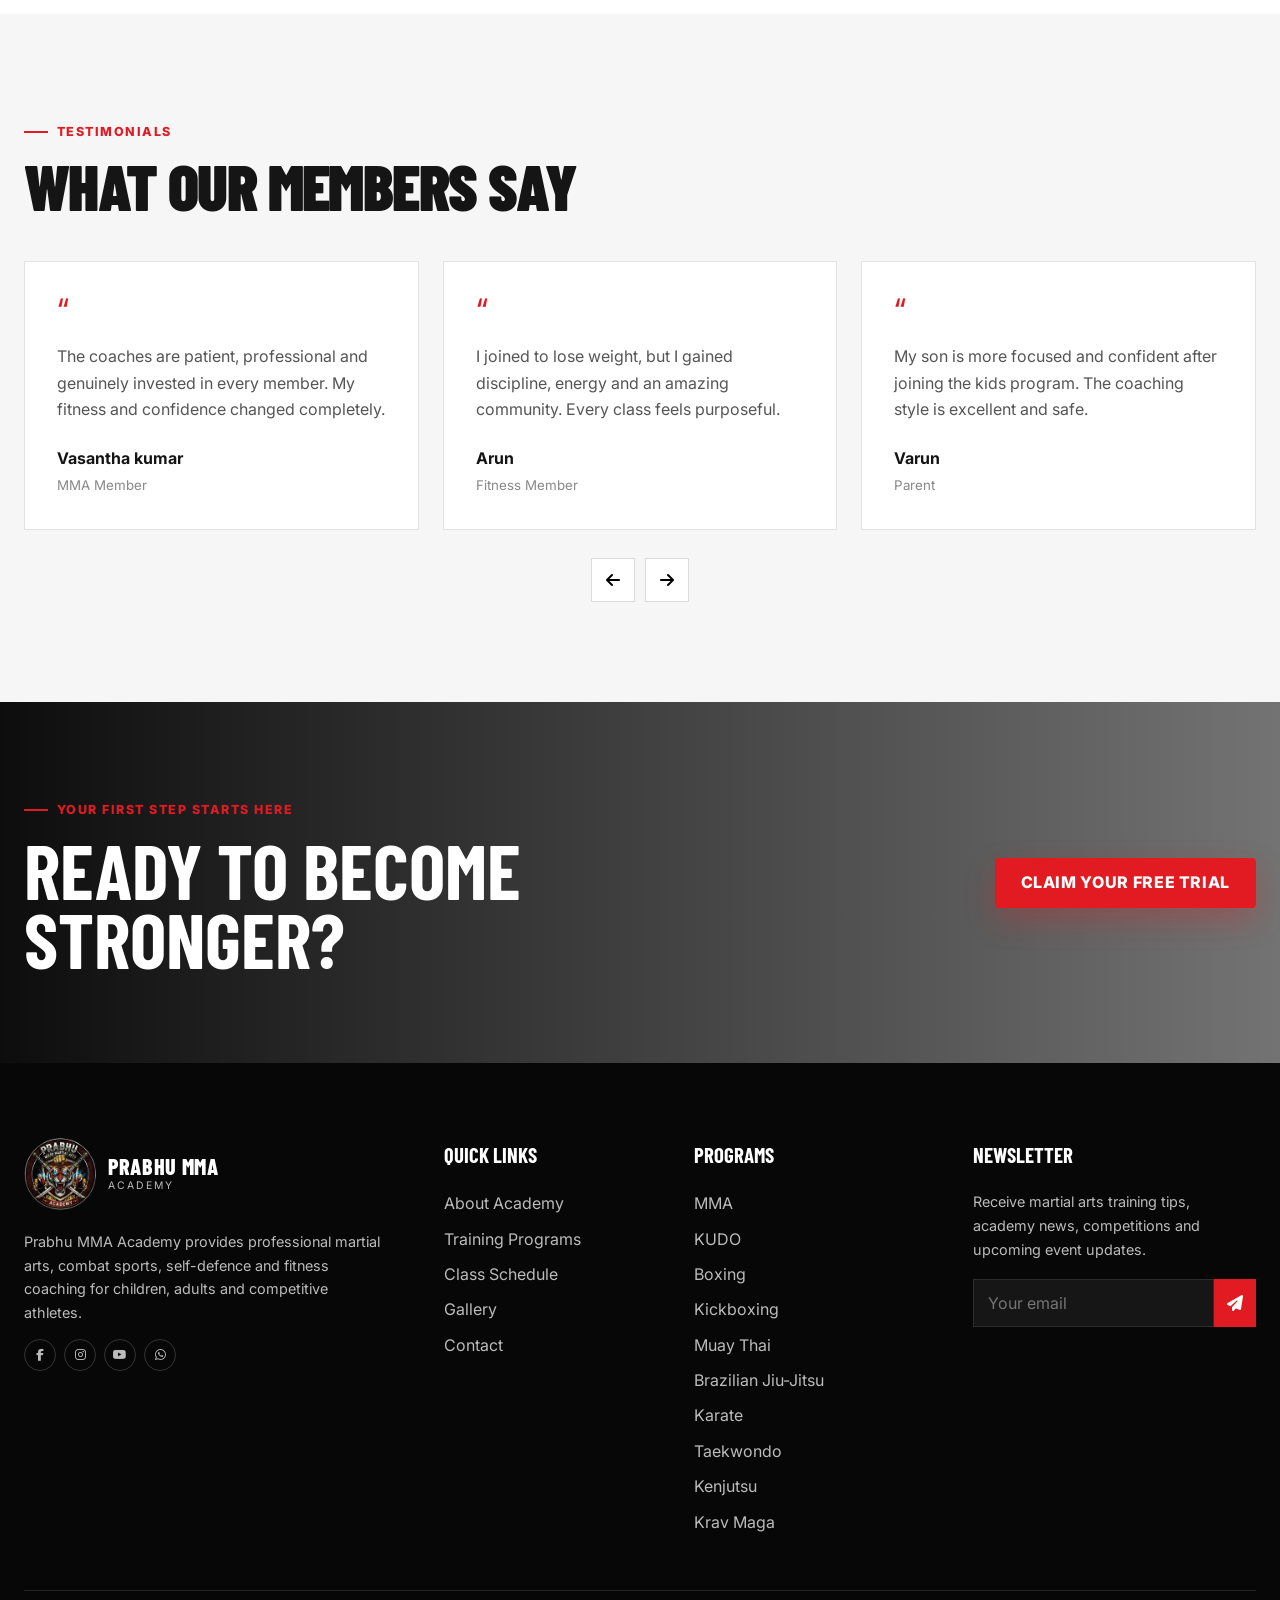
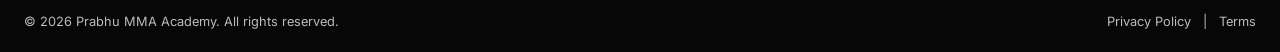
==== commit 441bfc76: "Merge pull request #3 from amihub2026-sys/content con" ====
--- a/index.html
+++ b/index.html
@@ -291,81 +291,75 @@
             structured levels under expert guidance.
         </p>
 
-        <div class="grid class-grid">
-
-            <!-- MMA -->
-            <article
-                class="class-card reveal"
-                style="--card-image: url('./assets/videos/3.jpg');">
-
-                <i class="fa-solid fa-hand-fist"></i>
-                <h3>MMA</h3>
-
-                <p>
-                    Complete mixed martial arts training covering striking,
-                    wrestling, takedowns and submissions.
-                </p>
-
-                <a class="text-link" href="programs.html">
-                    Learn More →
-                </a>
-            </article>
-
-            <!-- Boxing -->
-            <article
-                class="class-card reveal"
-                style="--card-image: url('./assets/videos/5.jpg');">
-
-                <i class="fa-solid fa-mitten"></i>
-                <h3>Boxing</h3>
-
-                <p>
-                    Develop sharp technique, footwork, speed, power,
-                    defence and elite cardiovascular conditioning.
-                </p>
-
-                <a class="text-link" href="programs.html">
-                    Learn More →
-                </a>
-            </article>
-
-            <!-- Kickboxing -->
-            <article
-                class="class-card reveal"
-                style="--card-image: url('./assets/videos/6.jpg');">
-
-                <i class="fa-solid fa-bolt"></i>
-                <h3>Kickboxing</h3>
-
-                <p>
-                    High-energy striking sessions combining punches,
-                    kicks, knees, movement and pad work.
-                </p>
-
-                <a class="text-link" href="programs.html">
-                    Learn More →
-                </a>
-            </article>
-
-            <!-- Kids Martial Arts -->
-            <article
-                class="class-card reveal"
-                style="--card-image: url('./assets/videos/4.webp');">
-
-                <i class="fa-solid fa-people-roof"></i>
-                <h3>Kids with Martial Arts</h3>
-
-                <p>
-                    Age-appropriate classes that develop discipline,
-                    confidence, coordination and anti-bullying skills.
-                </p>
-
-                <a class="text-link" href="programs.html">
-                    Learn More →
-                </a>
-            </article>
-
-        </div>
+      <div class="grid class-grid">
+
+  <div class="class-card mma-card">
+    <div class="class-card-content">
+      <div class="class-icon">✊</div>
+
+      <h3>MMA</h3>
+
+      <p>
+        Complete mixed martial arts training covering striking,
+        wrestling, takedowns and submissions.
+      </p>
+
+      <a href="#">LEARN MORE →</a>
+    </div>
+  </div>
+
+
+  <div class="class-card boxing-card">
+    <div class="class-card-content">
+      <div class="class-icon">🥊</div>
+
+      <h3>BOXING</h3>
+
+      <p>
+        Develop sharp technique, footwork, speed, power,
+        defence and elite cardiovascular conditioning.
+      </p>
+
+      <a href="#">LEARN MORE →</a>
+    </div>
+  </div>
+
+
+  <div class="class-card kickboxing-card">
+    <div class="class-card-content">
+      <div class="class-icon">⚡</div>
+
+      <h3>KICKBOXING</h3>
+
+      <p>
+        High-energy striking sessions combining punches,
+        kicks, knees, movement and pad work.
+      </p>
+
+      <a href="#">LEARN MORE →</a>
+    </div>
+  </div>
+
+
+  <div class="class-card kids-card">
+    <div class="class-card-content">
+      <div class="class-icon">👨‍👩‍👧</div>
+
+      <h3>KIDS WITH MARTIAL ARTS</h3>
+
+      <p>
+        Age-appropriate classes that develop discipline,
+        confidence, coordination and anti-bullying skills.
+      </p>
+
+      <a href="#">LEARN MORE →</a>
+    </div>
+  </div>
+
+</div>
+
+
+
     </div>
 </section>
 
--- a/assets/css/style.css
+++ b/assets/css/style.css
@@ -2125,60 +2125,82 @@
 }
 
 .program-card {
-  height: 430px;
-  position: relative;
-  overflow: hidden;
-  border-radius: 4px
-}
-
+    position: relative;
+    min-height: 430px;
+    overflow: hidden;
+    display: flex;
+    align-items: flex-end;
+    background: #000;
+}
+
+/* FULL CARD IMAGE */
 .program-card img {
-  width: 100%;
-  height: 100%;
-  object-fit: cover;
-  transition: .6s
-}
-
-.program-card:after {
-  content: "";
-  position: absolute;
-  inset: 0;
-  background: linear-gradient(0deg, rgba(0, 0, 0, .96), rgba(0, 0, 0, .05) 70%)
-}
-
+    position: absolute;
+    inset: 0;
+    width: 100%;
+    height: 100%;
+object-fit: cover;
+object-position: center top;
+
+    z-index: 0;
+
+    transition: transform 0.5s ease;
+}
+
+/* DARK GRADIENT OVER IMAGE */
+.program-card::after {
+    content: "";
+    position: absolute;
+    inset: 0;
+
+    background: linear-gradient(
+        to top,
+        rgba(0, 0, 0, 0.95) 0%,
+        rgba(0, 0, 0, 0.75) 35%,
+        rgba(0, 0, 0, 0.25) 70%,
+        rgba(0, 0, 0, 0.05) 100%
+    );
+
+    z-index: 1;
+}
+
+/* TEXT OVER IMAGE */
+.program-content {
+    position: relative;
+    z-index: 2;
+
+    width: 100%;
+    padding: 28px;
+}
+
+.program-content h3 {
+    margin: 18px 0 12px;
+    color: #fff;
+}
+
+.program-content p {
+    margin: 0;
+    color: #fff;
+    line-height: 1.7;
+}
+
+/* TAG */
+.program-content .tag {
+    display: inline-block;
+    background: #ed1c24;
+    color: #fff;
+
+    padding: 8px 12px;
+
+    font-size: 12px;
+    font-weight: 700;
+    text-transform: uppercase;
+}
+
+/* HOVER */
 .program-card:hover img {
-  transform: scale(1.08)
-}
-
-.program-content {
-  position: absolute;
-  z-index: 2;
-  bottom: 0;
-  padding: 28px;
-  color: #fff
-}
-
-.program-content h3 {
-  font-family: "Barlow Condensed";
-  font-size: 2rem;
-  text-transform: uppercase
-}
-
-.program-content p {
-  color: #ccc;
-  font-size: .9rem;
-  margin-top: 8px
-}
-
-.tag {
-  display: inline-flex;
-  background: var(--red);
-  font-size: .68rem;
-  padding: 5px 9px;
-  font-weight: 800;
-  text-transform: uppercase;
-  margin-bottom: 12px
-}
-
+    transform: scale(1.06);
+}
 /* Benefits */
 .split-dark {
   display: grid;
@@ -2628,7 +2650,7 @@
 /* CTA */
 .cta {
   padding: 90px 0;
-  background: linear-gradient(90deg, rgba(0, 0, 0, .95), rgba(0, 0, 0, .55)), url('./assets/images/5.jpg') center/cover fixed;
+  background: linear-gradient(90deg, rgba(0, 0, 0, .95), rgba(0, 0, 0, .55)), url('../videos/5.jpg') center/cover fixed;
   color: #fff
 }
 
@@ -3989,4 +4011,129 @@
     width: 100%;
   }
 
+}
+
+
+
+.class-card {
+  position: relative;
+  min-height: 305px;
+  padding: 0;
+  overflow: hidden;
+  border: 1px solid #ddd;
+  background: #fff;
+
+  background-position: center;
+  background-size: cover;
+  background-repeat: no-repeat;
+
+  transition: 0.4s ease;
+}
+
+
+/* IMAGES */
+
+.mma-card {
+  --card-image: url("../videos/3.jpg");
+}
+
+.boxing-card {
+  --card-image: url("../videos/4.webp");
+}
+
+.kickboxing-card {
+  --card-image: url("../videos/5.jpg");
+}
+
+.kids-card {
+  --card-image: url("../videos/6.jpg");
+}
+
+
+/* content */
+
+.class-card-content {
+  position: relative;
+  z-index: 2;
+
+  height: 100%;
+  min-height: 305px;
+
+  padding: 32px 25px;
+
+  background: #fff;
+
+  transition: all 0.4s ease;
+}
+
+
+/* IMAGE APPEARS ON HOVER */
+
+.class-card:hover {
+  background-image: var(--card-image);
+}
+
+
+/* dark transparent overlay */
+
+.class-card::before {
+  content: "";
+
+  position: absolute;
+  inset: 0;
+
+  background: rgba(0, 0, 0, 0);
+
+  transition: 0.4s ease;
+
+  z-index: 1;
+}
+
+.class-card:hover::before {
+  background: rgba(0, 0, 0, 0.58);
+}
+
+
+/* IMPORTANT:
+   remove white content background on hover */
+
+.class-card:hover .class-card-content {
+  background: transparent;
+}
+
+
+/* TEXT */
+
+.class-card h3 {
+  color: #080808;
+  transition: 0.3s ease;
+}
+
+.class-card p {
+  color: #666;
+  transition: 0.3s ease;
+}
+
+.class-card a,
+.class-card .class-icon {
+  color: #ed1c24;
+}
+
+
+/* hover text */
+
+.class-card:hover h3,
+.class-card:hover p {
+  color: #fff;
+}
+
+.class-card:hover a {
+  color: #fff;
+}
+
+
+/* subtle effect */
+
+.class-card:hover {
+  transform: translateY(-6px);
 }
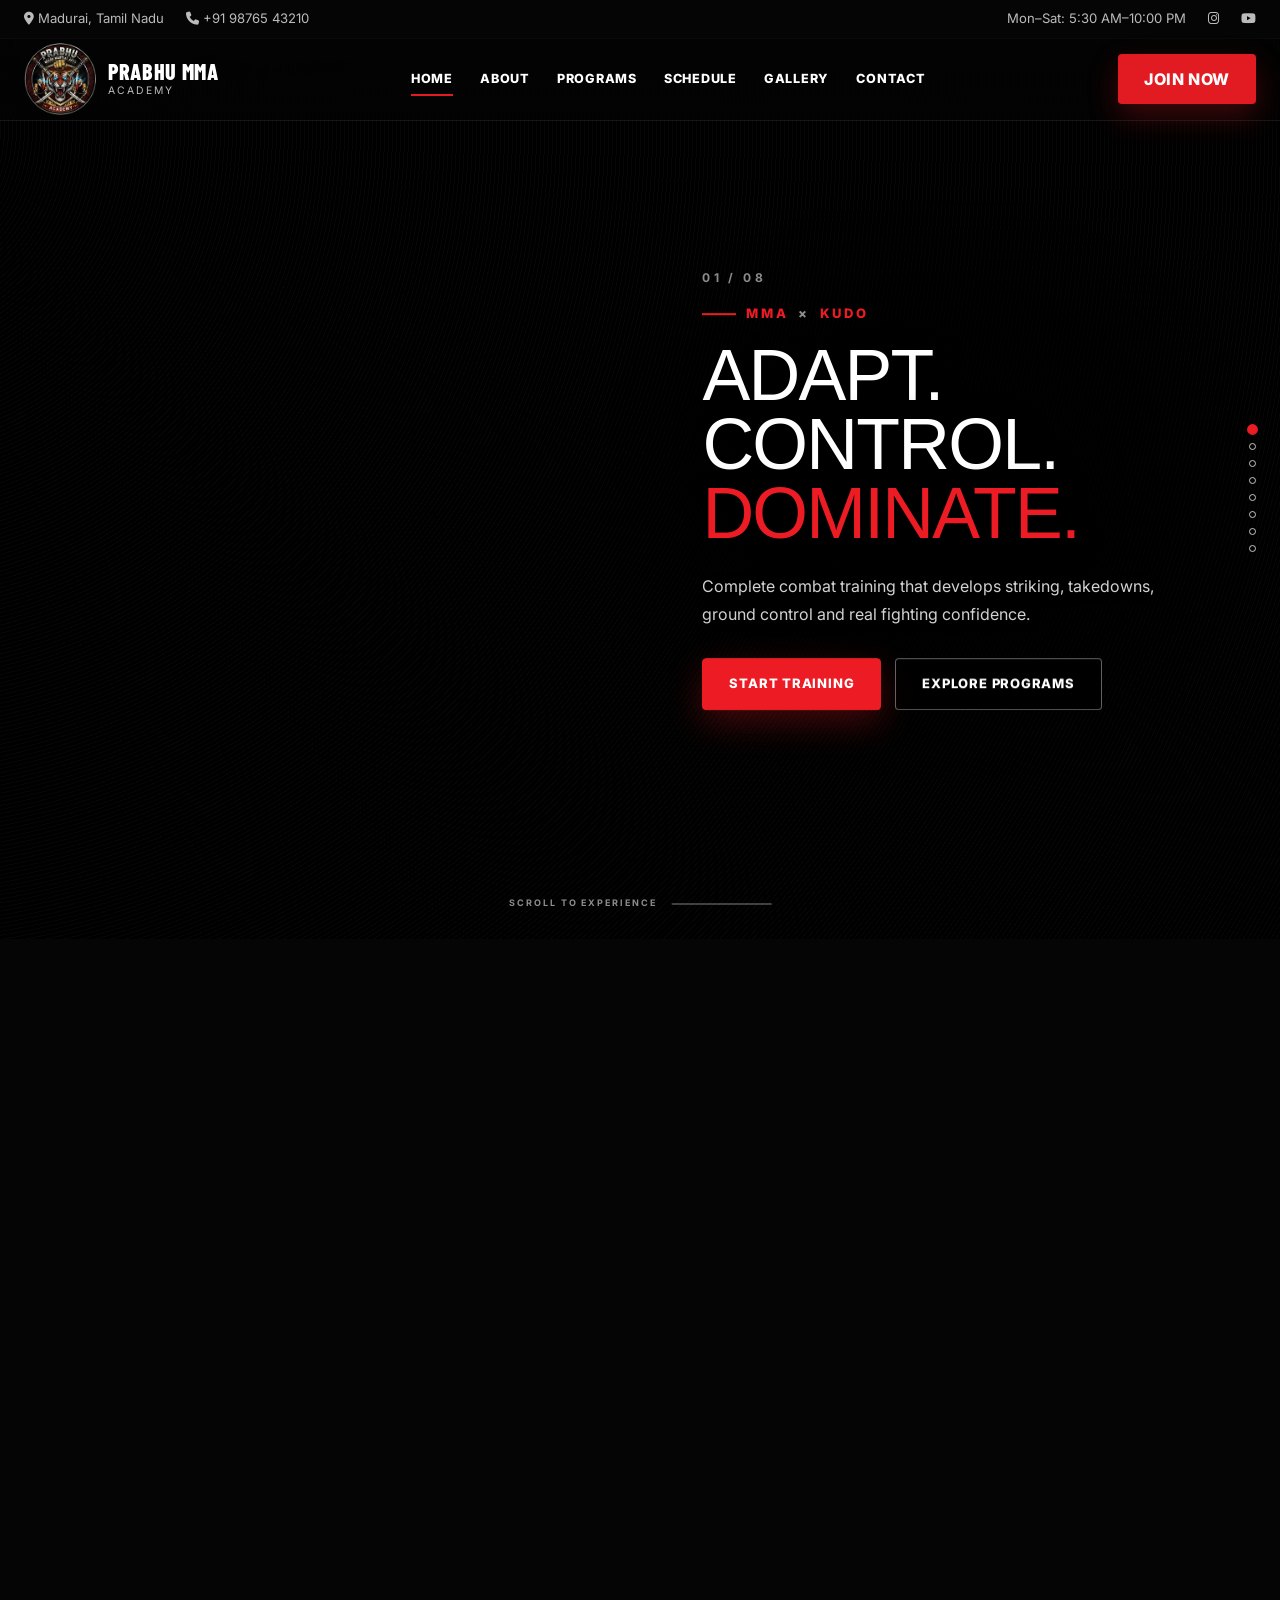
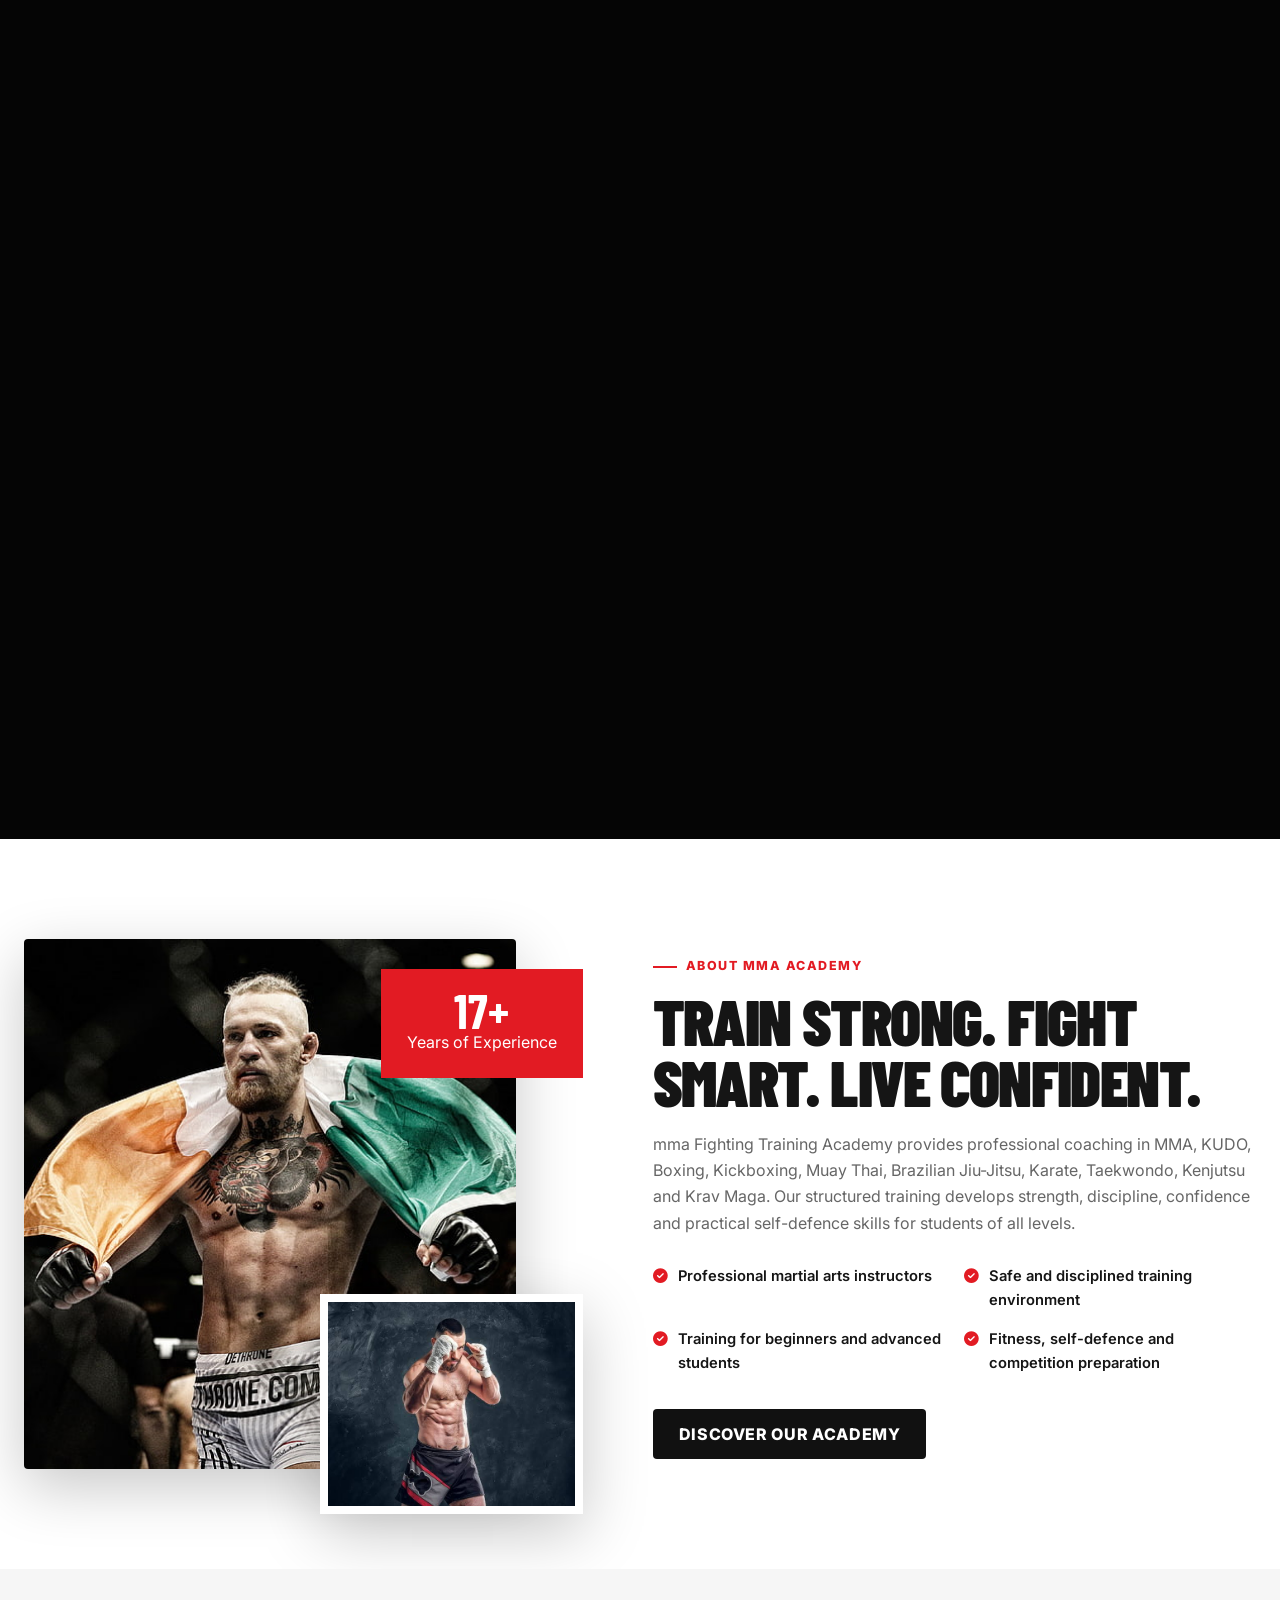
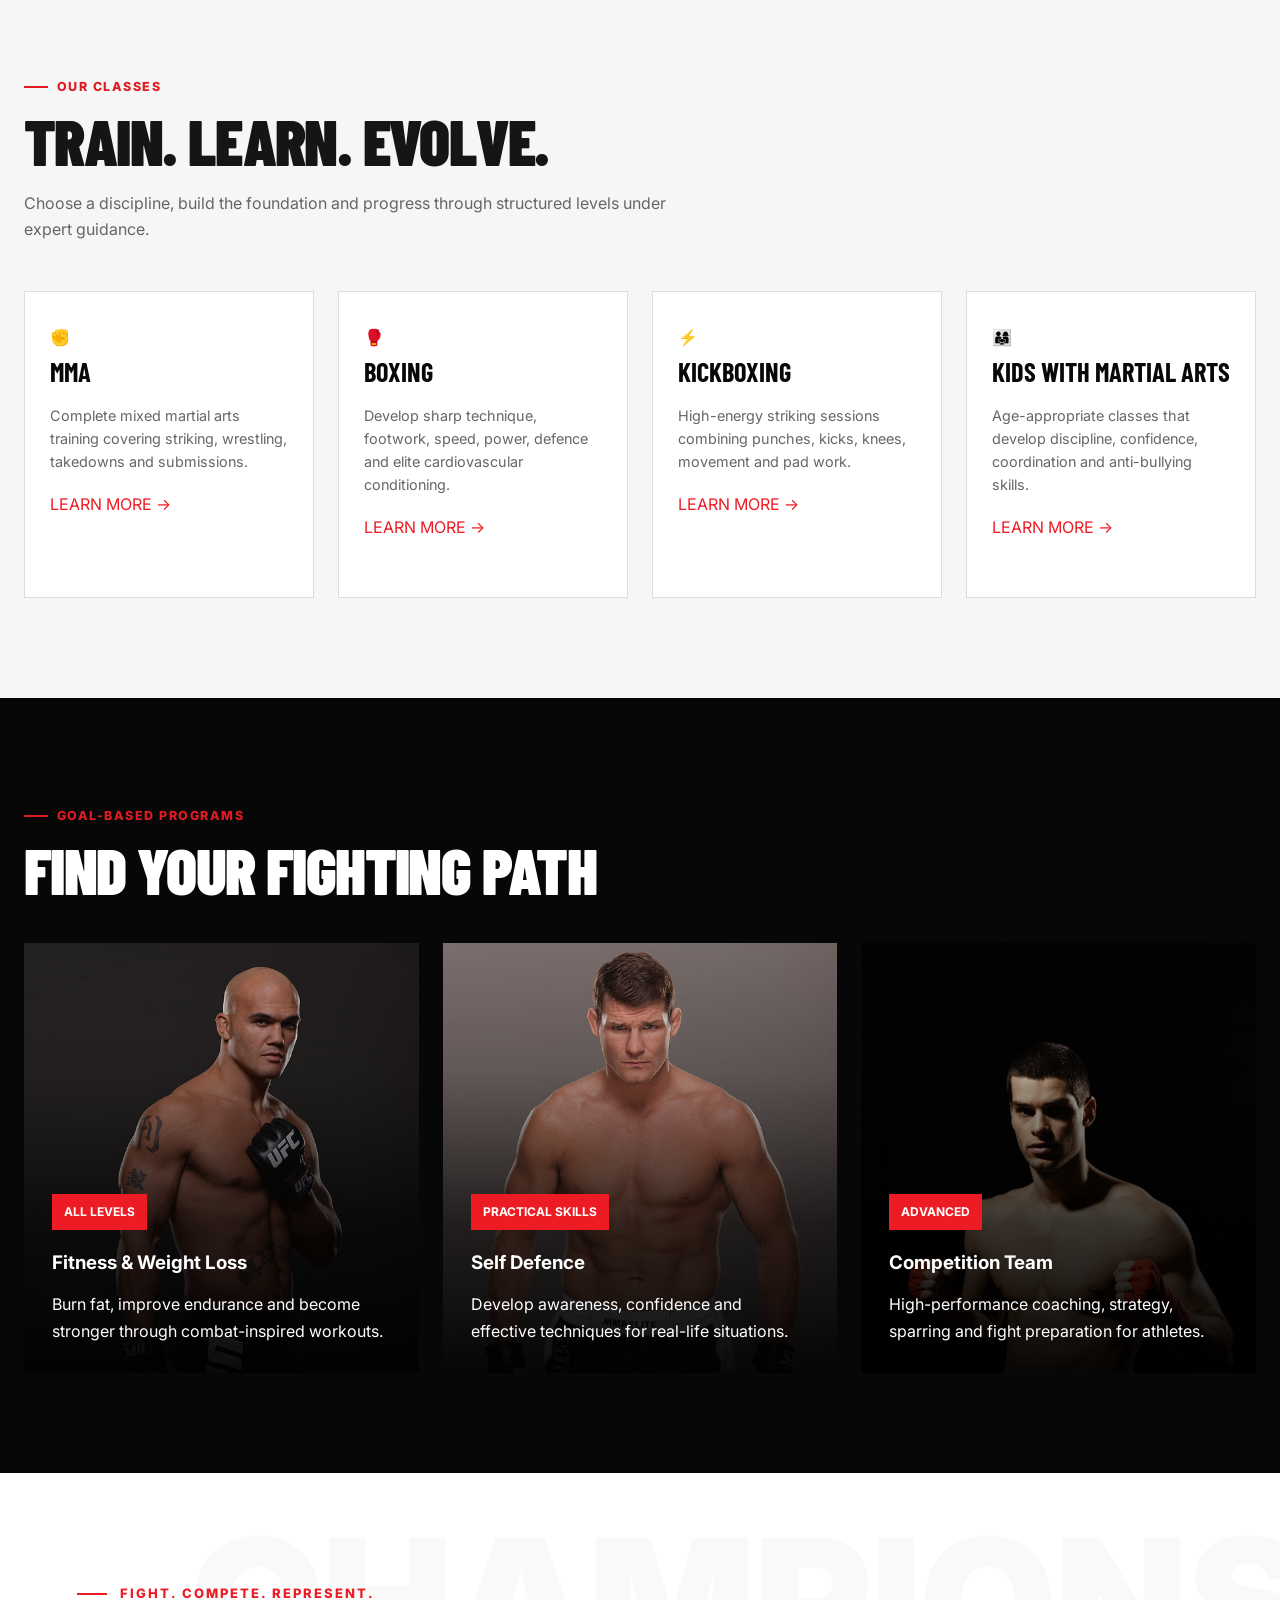
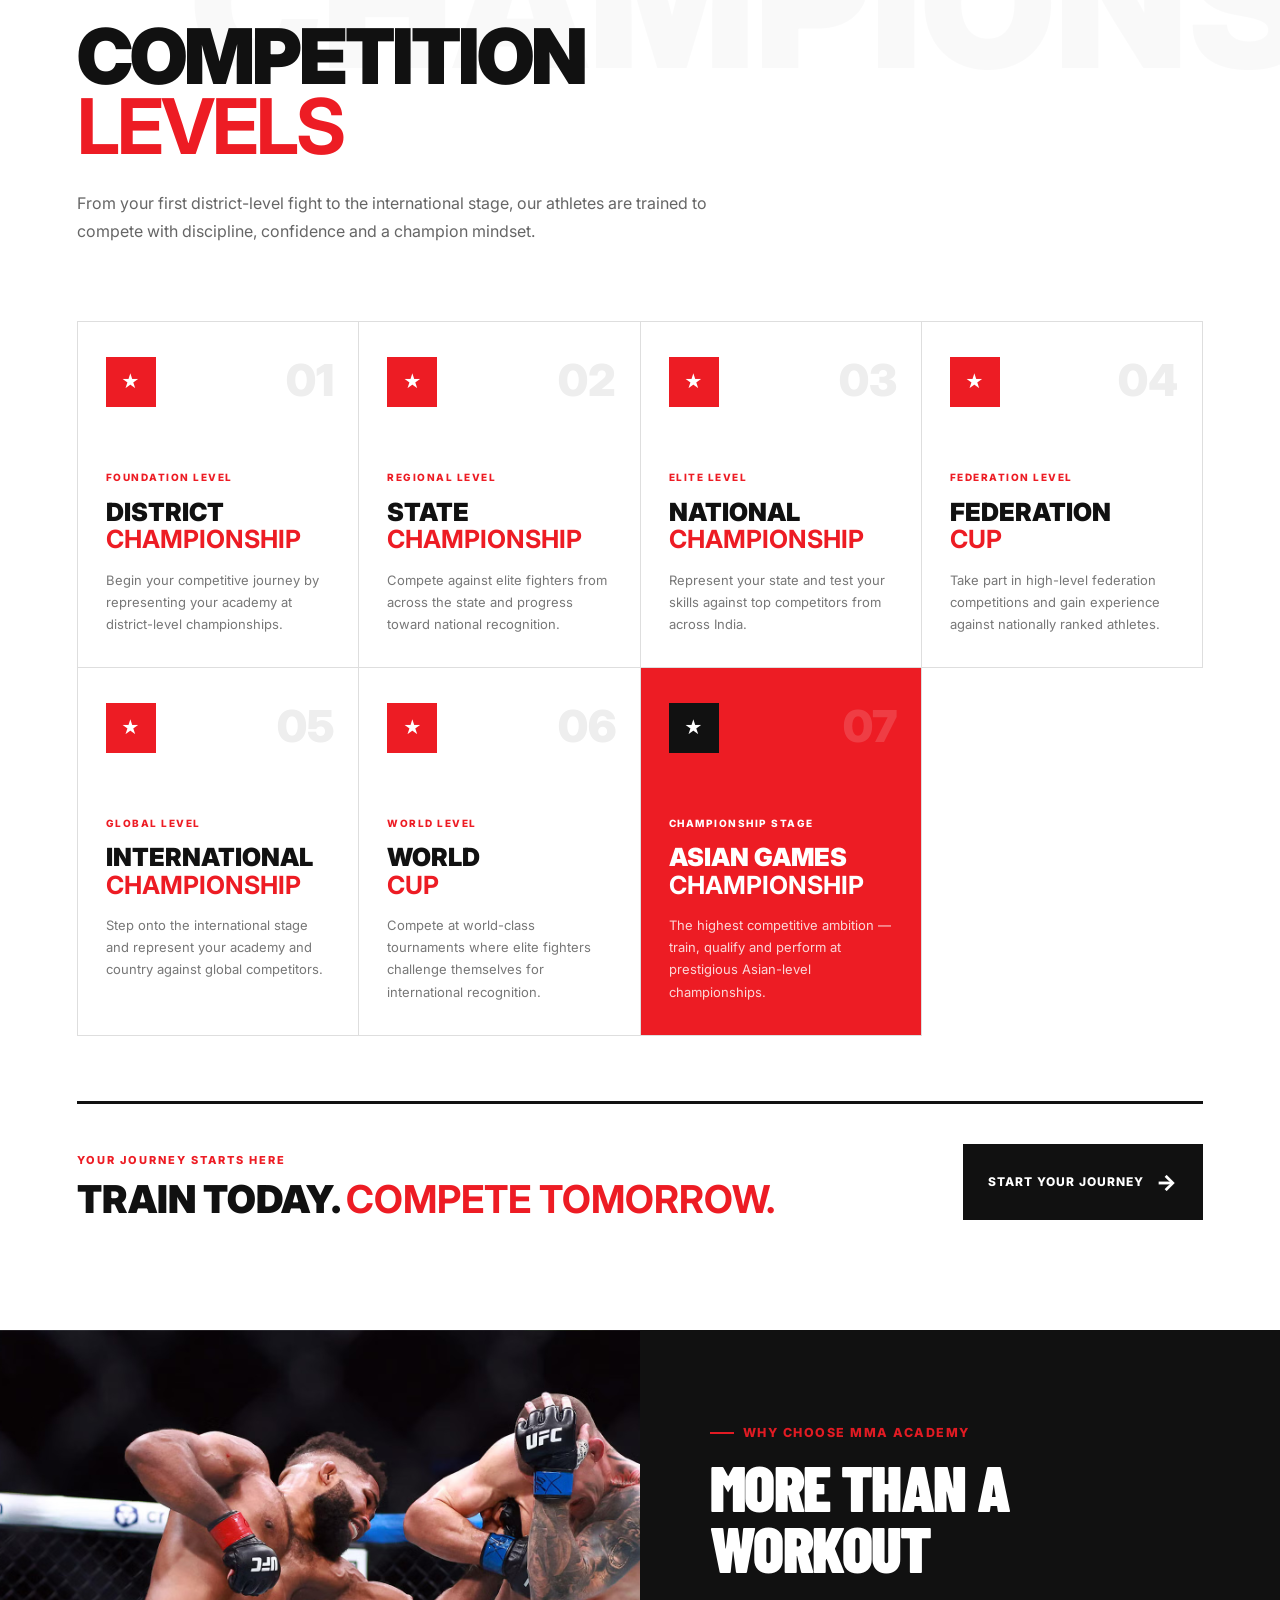
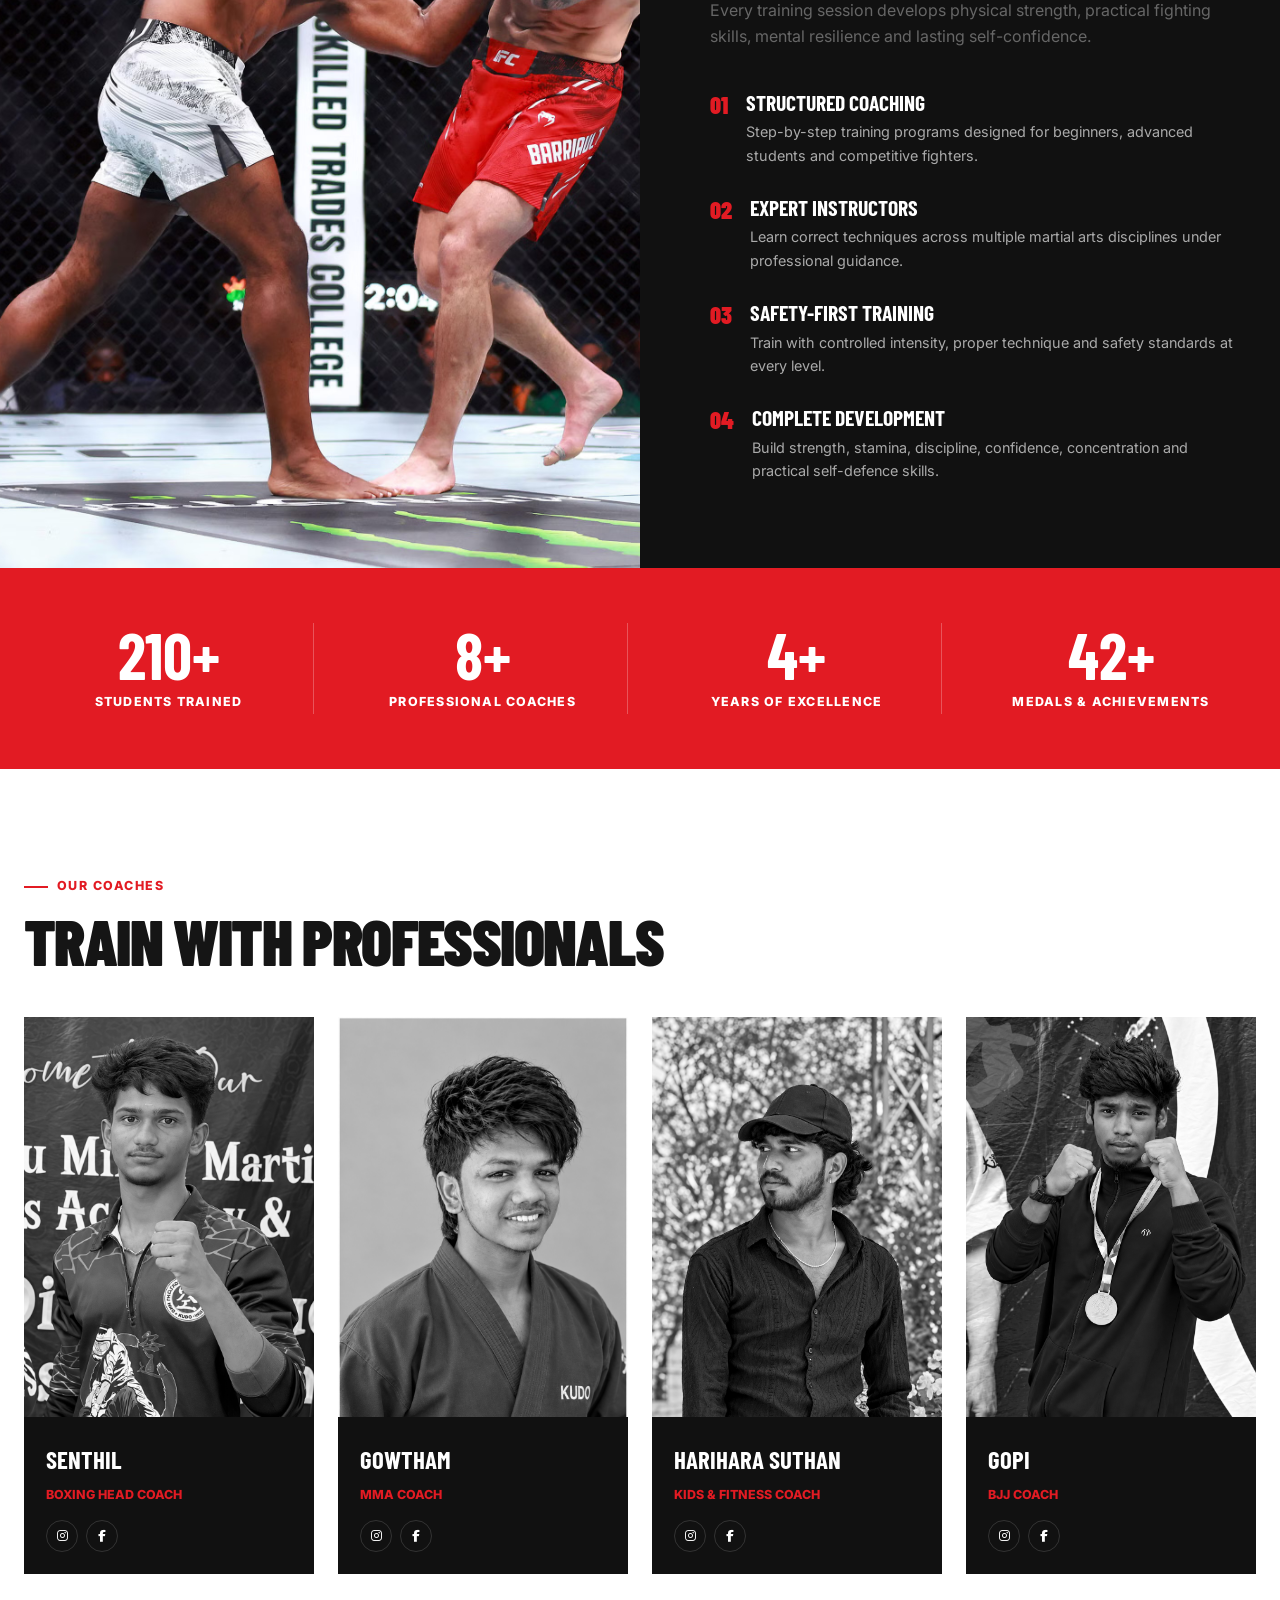
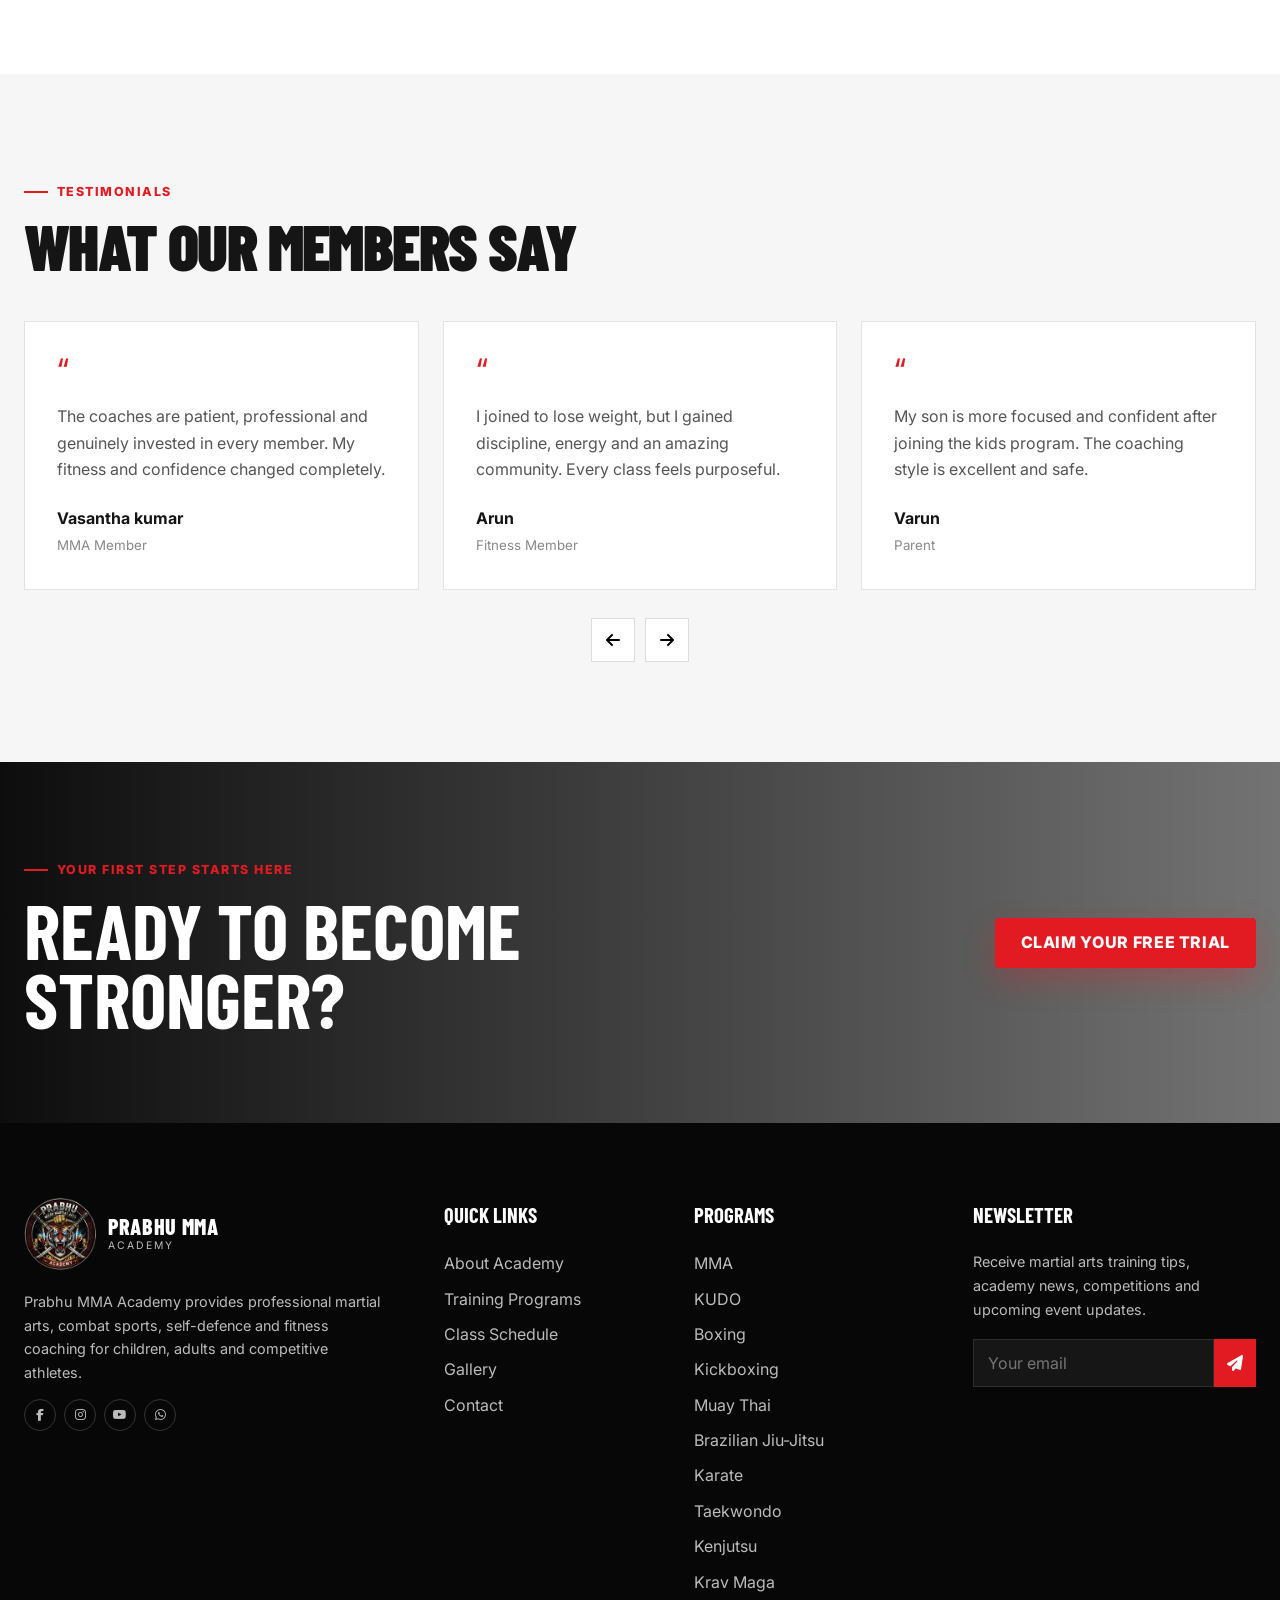
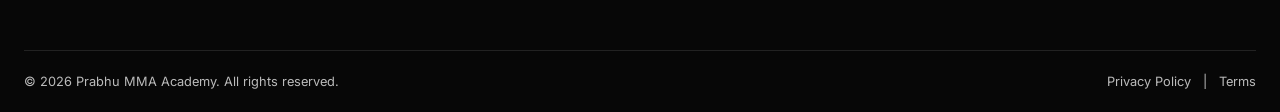
==== commit e50a6074: "pic" ====
--- a/index.html
+++ b/index.html
@@ -761,7 +761,7 @@
                 <div class="grid trainer-grid">
                     <article class="trainer-card reveal">
                         <div class="trainer-img">
-                            <img src="https://images.unsplash.com/photo-1567013127542-490d757e51fc?auto=format&fit=crop&w=700&q=85" alt="Coach">
+                            <img src="./assets/videos/Senthil.png" alt="Coach">
                         </div>
                         <div class="trainer-info">
                             <h3>Senthil</h3>
@@ -778,7 +778,7 @@
                     </article>
                     <article class="trainer-card reveal">
                         <div class="trainer-img">
-                            <img src="https://images.unsplash.com/photo-1534258936925-c58bed479fcb?auto=format&fit=crop&w=700&q=85" alt="Coach">
+                            <img src="./assets/videos/Gowtham.png" alt="Coach">
                         </div>
                         <div class="trainer-info">
                             <h3>Gowtham</h3>
@@ -795,7 +795,7 @@
                     </article>
                     <article class="trainer-card reveal">
                         <div class="trainer-img">
-                            <img src="https://images.unsplash.com/photo-1571019614242-c5c5dee9f50b?auto=format&fit=crop&w=700&q=85" alt="Coach">
+                            <img src="./assets/videos/Harihara.png" alt="Coach">
                         </div>
                         <div class="trainer-info">
                             <h3>Harihara Suthan</h3>
@@ -812,7 +812,7 @@
                     </article>
                     <article class="trainer-card reveal">
                         <div class="trainer-img">
-                            <img src="https://images.unsplash.com/photo-1574680096145-d05b474e2155?auto=format&fit=crop&w=700&q=85" alt="Coach">
+                            <img src="./assets/videos/Gopi.png" alt="Coach">
                         </div>
                         <div class="trainer-info">
                             <h3>Gopi</h3>
--- a/assets/css/style.css
+++ b/assets/css/style.css
@@ -2296,17 +2296,18 @@
 }
 
 .trainer-img {
-  height: 340px;
+  height: 400px;
   overflow: hidden;
-  position: relative
+  position: relative;
 }
 
 .trainer-img img {
   width: 100%;
   height: 100%;
   object-fit: cover;
+  object-position: center top;
   filter: grayscale(100%);
-  transition: .5s
+  transition: .5s;
 }
 
 .trainer-card:hover .trainer-img img {
@@ -4136,4 +4137,1311 @@
 
 .class-card:hover {
   transform: translateY(-6px);
+}
+
+
+
+
+/* =========================================================
+   PRABHU MMA GALLERY - CLEAN EDITORIAL GRID
+========================================================= */
+
+.mma-gallery-section {
+    position: relative;
+    padding: 90px 0 110px;
+    background: #f4f4f4;
+    overflow: hidden;
+}
+
+.mma-gallery-section::before {
+    content: "";
+    position: absolute;
+    top: 0;
+    left: 0;
+    width: 100%;
+    height: 4px;
+    background: #e31b23;
+}
+
+.mma-gallery-section .container {
+    width: min(94%, 1450px);
+    margin: 0 auto;
+}
+
+
+/* =========================================================
+   HEADING
+========================================================= */
+
+.gallery-heading {
+    margin-bottom: 42px;
+}
+
+.gallery-heading .eyebrow {
+    display: flex;
+    align-items: center;
+    gap: 12px;
+
+    margin-bottom: 12px;
+
+    color: #e31b23;
+    font-size: 12px;
+    font-weight: 800;
+    letter-spacing: 3px;
+    text-transform: uppercase;
+}
+
+.gallery-heading .eyebrow::before {
+    content: "";
+    width: 40px;
+    height: 3px;
+    background: #e31b23;
+}
+
+.gallery-heading .section-title {
+    margin: 0;
+
+    color: #111;
+    font-size: clamp(44px, 5.5vw, 78px);
+    font-weight: 900;
+    line-height: 0.95;
+    letter-spacing: -1.5px;
+    text-transform: uppercase;
+}
+
+.gallery-heading p {
+    max-width: 650px;
+    margin: 18px 0 0;
+
+    color: #6d6d6d;
+    font-size: 16px;
+    line-height: 1.75;
+}
+
+
+/* =========================================================
+   GRID
+========================================================= */
+
+.mma-gallery-grid {
+    display: grid;
+
+    grid-template-columns: repeat(4, minmax(0, 1fr));
+
+    gap: 16px;
+
+    align-items: start;
+}
+
+
+/* =========================================================
+   CARD
+========================================================= */
+
+.mma-gallery-card {
+    position: relative;
+
+    width: 100%;
+
+    overflow: hidden;
+
+    background: #111;
+
+    border-radius: 10px;
+
+    box-shadow:
+        0 5px 15px rgba(0, 0, 0, 0.08);
+
+    cursor: pointer;
+
+    transition:
+        transform 0.35s ease,
+        box-shadow 0.35s ease;
+}
+
+
+/* =========================================================
+   LANDSCAPE CARDS
+========================================================= */
+
+.mma-gallery-card.landscape,
+.mma-gallery-card.landscape.large {
+    aspect-ratio: 4 / 3;
+
+    grid-column: auto;
+    grid-row: auto;
+
+    min-height: 0;
+}
+
+
+/* =========================================================
+   PORTRAIT CARDS
+========================================================= */
+
+.mma-gallery-card.portrait {
+    aspect-ratio: 3 / 4;
+
+    grid-column: auto;
+    grid-row: auto;
+
+    min-height: 0;
+}
+
+
+/* =========================================================
+   IMAGE
+========================================================= */
+
+.mma-gallery-card img {
+    width: 100%;
+    height: 100%;
+
+    display: block;
+
+    object-fit: cover;
+    object-position: center;
+
+    transition:
+        transform 0.6s cubic-bezier(.22,.61,.36,1),
+        filter 0.45s ease;
+}
+
+
+/* =========================================================
+   BOTTOM GRADIENT
+========================================================= */
+
+.mma-gallery-card::after {
+    content: "";
+
+    position: absolute;
+    inset: 0;
+
+    background:
+        linear-gradient(
+            to top,
+            rgba(0, 0, 0, 0.45) 0%,
+            rgba(0, 0, 0, 0.08) 35%,
+            rgba(0, 0, 0, 0) 65%
+        );
+
+    opacity: 0;
+
+    transition: opacity 0.35s ease;
+
+    pointer-events: none;
+}
+
+
+/* =========================================================
+   RED TOP LINE
+========================================================= */
+
+.mma-gallery-card::before {
+    content: "";
+
+    position: absolute;
+
+    top: 0;
+    left: 0;
+
+    width: 0;
+    height: 4px;
+
+    z-index: 4;
+
+    background: #e31b23;
+
+    transition: width 0.4s ease;
+}
+
+
+/* =========================================================
+   HOVER AREA
+========================================================= */
+
+.gallery-hover {
+    position: absolute;
+    inset: 0;
+
+    z-index: 5;
+
+    display: flex;
+    align-items: center;
+    justify-content: center;
+
+    pointer-events: none;
+}
+
+
+/* =========================================================
+   PLUS BUTTON
+========================================================= */
+
+.gallery-hover span {
+    width: 52px;
+    height: 52px;
+
+    display: flex;
+    align-items: center;
+    justify-content: center;
+
+    border-radius: 50%;
+
+    background: rgba(0, 0, 0, 0.72);
+
+    border: 1px solid rgba(255, 255, 255, 0.75);
+
+    color: #fff;
+
+    font-size: 28px;
+    font-weight: 300;
+
+    opacity: 0;
+
+    transform: scale(0.7);
+
+    transition:
+        opacity 0.3s ease,
+        transform 0.3s ease;
+}
+
+
+/* =========================================================
+   HOVER
+========================================================= */
+
+.mma-gallery-card:hover {
+    transform: translateY(-5px);
+
+    box-shadow:
+        0 18px 38px rgba(0, 0, 0, 0.18);
+}
+
+.mma-gallery-card:hover img {
+    transform: scale(1.06);
+
+    filter: brightness(0.78);
+}
+
+.mma-gallery-card:hover::after {
+    opacity: 1;
+}
+
+.mma-gallery-card:hover::before {
+    width: 100%;
+}
+
+.mma-gallery-card:hover .gallery-hover span {
+    opacity: 1;
+
+    transform: scale(1);
+}
+
+
+/* =========================================================
+   REVEAL OPTIONAL
+========================================================= */
+
+.reveal {
+    opacity: 1;
+    transform: none;
+}
+
+
+/* =========================================================
+   LARGE DESKTOP
+========================================================= */
+
+@media (min-width: 1500px) {
+
+    .mma-gallery-grid {
+        grid-template-columns: repeat(4, minmax(0, 1fr));
+        gap: 18px;
+    }
+
+}
+
+
+/* =========================================================
+   TABLET
+   3 IMAGES PER ROW
+========================================================= */
+
+@media (max-width: 1100px) {
+
+    .mma-gallery-section {
+        padding: 75px 0 90px;
+    }
+
+    .mma-gallery-grid {
+        grid-template-columns: repeat(3, minmax(0, 1fr));
+
+        gap: 14px;
+    }
+
+}
+
+
+/* =========================================================
+   SMALL TABLET
+========================================================= */
+
+@media (max-width: 800px) {
+
+    .mma-gallery-section .container {
+        width: calc(100% - 30px);
+    }
+
+    .mma-gallery-grid {
+        grid-template-columns: repeat(2, minmax(0, 1fr));
+
+        gap: 12px;
+    }
+
+    .gallery-heading {
+        margin-bottom: 30px;
+    }
+
+    .gallery-heading .section-title {
+        font-size: 48px;
+    }
+
+}
+
+
+/* =========================================================
+   MOBILE
+========================================================= */
+
+@media (max-width: 560px) {
+
+    .mma-gallery-section {
+        padding: 55px 0 70px;
+    }
+
+    .mma-gallery-section .container {
+        width: calc(100% - 22px);
+    }
+
+
+    .gallery-heading {
+        margin-bottom: 24px;
+    }
+
+
+    .gallery-heading .eyebrow {
+        font-size: 10px;
+        letter-spacing: 2px;
+        gap: 8px;
+    }
+
+
+    .gallery-heading .eyebrow::before {
+        width: 25px;
+    }
+
+
+    .gallery-heading .section-title {
+        font-size: 39px;
+        line-height: 1;
+    }
+
+
+    .gallery-heading p {
+        font-size: 14px;
+        line-height: 1.65;
+        margin-top: 14px;
+    }
+
+
+    .mma-gallery-grid {
+        grid-template-columns: repeat(2, minmax(0, 1fr));
+
+        gap: 8px;
+    }
+
+
+    /* landscape */
+
+    .mma-gallery-card.landscape,
+    .mma-gallery-card.landscape.large {
+        aspect-ratio: 4 / 3;
+    }
+
+
+    /* portrait */
+
+    .mma-gallery-card.portrait {
+        aspect-ratio: 3 / 4;
+    }
+
+
+    .mma-gallery-card {
+        border-radius: 6px;
+    }
+
+
+    .gallery-hover span {
+        width: 42px;
+        height: 42px;
+
+        font-size: 23px;
+    }
+
+
+    .mma-gallery-card:hover {
+        transform: none;
+    }
+
+}
+
+
+/* =========================================================
+   EXTRA SMALL MOBILE
+========================================================= */
+
+@media (max-width: 370px) {
+
+    .mma-gallery-grid {
+        gap: 6px;
+    }
+
+    .gallery-heading .section-title {
+        font-size: 34px;
+    }
+
+}
+
+
+
+/* =========================================================
+   MMA NEWS & ARTICLES SECTION
+========================================================= */
+
+.mma-articles-section {
+    position: relative;
+    padding: 95px 0 110px;
+    background: #0d0d0d;
+    overflow: hidden;
+}
+
+.mma-articles-section::before {
+    content: "";
+    position: absolute;
+    top: 0;
+    left: 0;
+    width: 100%;
+    height: 4px;
+    background: #e31b23;
+}
+
+.mma-articles-section .container {
+    width: min(94%, 1450px);
+    margin: 0 auto;
+}
+
+
+/* =========================================================
+   ARTICLE HEADING
+========================================================= */
+
+.article-heading {
+    margin-bottom: 42px;
+}
+
+.article-heading .eyebrow {
+    display: flex;
+    align-items: center;
+    gap: 12px;
+
+    margin-bottom: 12px;
+
+    color: #e31b23;
+    font-size: 12px;
+    font-weight: 800;
+    letter-spacing: 3px;
+    text-transform: uppercase;
+}
+
+.article-heading .eyebrow::before {
+    content: "";
+    width: 40px;
+    height: 3px;
+    background: #e31b23;
+}
+
+.article-heading .section-title {
+    margin: 0;
+
+    color: #ffffff;
+
+    font-size: clamp(44px, 5.5vw, 78px);
+    font-weight: 900;
+
+    line-height: 0.95;
+    letter-spacing: -1.5px;
+
+    text-transform: uppercase;
+}
+
+.article-heading p {
+    max-width: 650px;
+
+    margin: 18px 0 0;
+
+    color: #9c9c9c;
+
+    font-size: 16px;
+    line-height: 1.75;
+}
+
+
+/* =========================================================
+   ARTICLE GRID
+========================================================= */
+
+.article-gallery {
+    display: grid;
+
+    grid-template-columns: repeat(4, minmax(0, 1fr));
+
+    gap: 16px;
+
+    grid-auto-flow: dense;
+}
+
+
+/* =========================================================
+   COMMON ARTICLE CARD
+========================================================= */
+
+.article-card {
+    position: relative;
+
+    width: 100%;
+
+    overflow: hidden;
+
+    border-radius: 10px;
+
+    background: #171717;
+
+    cursor: pointer;
+
+    isolation: isolate;
+
+    box-shadow:
+        0 8px 25px rgba(0, 0, 0, 0.25);
+
+    transition:
+        transform 0.35s ease,
+        box-shadow 0.35s ease;
+}
+
+
+/* =========================================================
+   HORIZONTAL ARTICLE
+========================================================= */
+
+.article-card.article-horizontal {
+    grid-column: span 2;
+
+    aspect-ratio: 16 / 9;
+}
+
+
+/* =========================================================
+   FEATURED ARTICLE
+========================================================= */
+
+.article-card.article-featured {
+    grid-column: span 2;
+    grid-row: span 2;
+
+    aspect-ratio: auto;
+
+    min-height: 520px;
+}
+
+
+/* =========================================================
+   VERTICAL ARTICLE
+========================================================= */
+
+.article-card.article-vertical {
+    grid-column: span 1;
+
+    aspect-ratio: 3 / 4;
+}
+
+
+/* =========================================================
+   WIDE ARTICLE
+========================================================= */
+
+.article-card.article-wide {
+    grid-column: span 2;
+
+    aspect-ratio: 16 / 8;
+}
+
+
+/* =========================================================
+   ARTICLE IMAGE
+========================================================= */
+
+.article-card img {
+    position: absolute;
+
+    inset: 0;
+
+    width: 100%;
+    height: 100%;
+
+    object-fit: cover;
+    object-position: center;
+
+    display: block;
+
+    transition:
+        transform 0.65s cubic-bezier(.22,.61,.36,1),
+        filter 0.45s ease;
+}
+
+
+/* =========================================================
+   DARK GRADIENT
+========================================================= */
+
+.article-card::after {
+    content: "";
+
+    position: absolute;
+    inset: 0;
+
+    z-index: 1;
+
+    background:
+        linear-gradient(
+            to top,
+            rgba(0, 0, 0, 0.92) 0%,
+            rgba(0, 0, 0, 0.55) 28%,
+            rgba(0, 0, 0, 0.08) 62%,
+            transparent 100%
+        );
+
+    transition: background 0.4s ease;
+
+    pointer-events: none;
+}
+
+
+/* =========================================================
+   RED TOP LINE
+========================================================= */
+
+.article-card::before {
+    content: "";
+
+    position: absolute;
+
+    top: 0;
+    left: 0;
+
+    width: 0;
+    height: 4px;
+
+    z-index: 4;
+
+    background: #e31b23;
+
+    transition: width 0.4s ease;
+}
+
+
+/* =========================================================
+   ARTICLE OVERLAY
+========================================================= */
+
+.article-overlay {
+    position: absolute;
+
+    left: 24px;
+    right: 24px;
+    bottom: 24px;
+
+    z-index: 3;
+
+    color: #fff;
+
+    transform: translateY(4px);
+
+    transition: transform 0.35s ease;
+}
+
+
+/* CATEGORY */
+
+.article-overlay span {
+    display: inline-block;
+
+    margin-bottom: 8px;
+
+    color: #ff2b34;
+
+    font-size: 11px;
+    font-weight: 800;
+
+    letter-spacing: 2px;
+
+    text-transform: uppercase;
+}
+
+
+/* TITLE */
+
+.article-overlay h3 {
+    margin: 0;
+
+    max-width: 90%;
+
+    color: #ffffff;
+
+    font-size: 24px;
+    font-weight: 800;
+
+    line-height: 1.15;
+
+    text-transform: uppercase;
+}
+
+
+/* =========================================================
+   HOVER
+========================================================= */
+
+.article-card:hover {
+    transform: translateY(-5px);
+
+    box-shadow:
+        0 20px 45px rgba(0, 0, 0, 0.45);
+}
+
+.article-card:hover img {
+    transform: scale(1.06);
+
+    filter: brightness(0.78);
+}
+
+.article-card:hover::before {
+    width: 100%;
+}
+
+.article-card:hover::after {
+    background:
+        linear-gradient(
+            to top,
+            rgba(160, 0, 8, 0.9) 0%,
+            rgba(20, 20, 20, 0.6) 35%,
+            rgba(0, 0, 0, 0.05) 70%
+        );
+}
+
+.article-card:hover .article-overlay {
+    transform: translateY(0);
+}
+
+
+/* =========================================================
+   TABLET
+========================================================= */
+
+@media (max-width: 1100px) {
+
+    .mma-articles-section {
+        padding: 75px 0 90px;
+    }
+
+    .article-gallery {
+        grid-template-columns: repeat(2, minmax(0, 1fr));
+
+        gap: 14px;
+    }
+
+
+    .article-card.article-featured {
+        grid-column: span 2;
+
+        min-height: 420px;
+    }
+
+
+    .article-card.article-horizontal,
+    .article-card.article-wide {
+        grid-column: span 2;
+    }
+
+
+    .article-card.article-vertical {
+        grid-column: span 1;
+    }
+
+}
+
+
+/* =========================================================
+   MOBILE
+========================================================= */
+
+@media (max-width: 600px) {
+
+    .mma-articles-section {
+        padding: 55px 0 70px;
+    }
+
+
+    .mma-articles-section .container {
+        width: calc(100% - 22px);
+    }
+
+
+    .article-heading {
+        margin-bottom: 26px;
+    }
+
+
+    .article-heading .eyebrow {
+        font-size: 10px;
+        letter-spacing: 2px;
+
+        gap: 8px;
+    }
+
+
+    .article-heading .eyebrow::before {
+        width: 25px;
+    }
+
+
+    .article-heading .section-title {
+        font-size: 39px;
+
+        line-height: 1;
+    }
+
+
+    .article-heading p {
+        margin-top: 14px;
+
+        font-size: 14px;
+
+        line-height: 1.65;
+    }
+
+
+    .article-gallery {
+        grid-template-columns: repeat(2, minmax(0, 1fr));
+
+        gap: 9px;
+    }
+
+
+    /* FEATURED */
+
+    .article-card.article-featured {
+        grid-column: span 2;
+        grid-row: auto;
+
+        min-height: 300px;
+
+        aspect-ratio: 16 / 10;
+    }
+
+
+    /* HORIZONTAL */
+
+    .article-card.article-horizontal,
+    .article-card.article-wide {
+        grid-column: span 2;
+
+        aspect-ratio: 16 / 10;
+    }
+
+
+    /* VERTICAL */
+
+    .article-card.article-vertical {
+        grid-column: span 1;
+
+        aspect-ratio: 3 / 4;
+    }
+
+
+    .article-card {
+        border-radius: 7px;
+    }
+
+
+    .article-overlay {
+        left: 14px;
+        right: 14px;
+        bottom: 14px;
+    }
+
+
+    .article-overlay span {
+        margin-bottom: 5px;
+
+        font-size: 9px;
+
+        letter-spacing: 1.4px;
+    }
+
+
+    .article-overlay h3 {
+        max-width: 100%;
+
+        font-size: 16px;
+
+        line-height: 1.2;
+    }
+
+
+    .article-card:hover {
+        transform: none;
+    }
+
+}
+
+
+/* =========================================================
+   VERY SMALL MOBILE
+========================================================= */
+
+@media (max-width: 370px) {
+
+    .article-gallery {
+        gap: 7px;
+    }
+
+    .article-heading .section-title {
+        font-size: 34px;
+    }
+
+    .article-overlay h3 {
+        font-size: 14px;
+    }
+
+}
+
+
+
+
+/* =========================================
+   ARTICLE LIGHTBOX
+========================================= */
+
+.article-lightbox {
+    position: fixed;
+    inset: 0;
+
+    z-index: 99999;
+
+    display: flex;
+    justify-content: center;
+    align-items: center;
+
+    padding: 30px;
+
+    background: rgba(0, 0, 0, 0.94);
+
+    opacity: 0;
+    visibility: hidden;
+
+    transition:
+        opacity 0.3s ease,
+        visibility 0.3s ease;
+}
+
+
+/* OPEN STATE */
+
+.article-lightbox.active {
+    opacity: 1;
+    visibility: visible;
+}
+
+
+/* CONTENT */
+
+.article-lightbox-content {
+    position: relative;
+
+    width: min(1100px, 88vw);
+    max-height: 88vh;
+
+    display: flex;
+    flex-direction: column;
+    align-items: center;
+}
+
+
+/* IMAGE */
+
+.article-lightbox-content img {
+    display: block;
+
+    max-width: 100%;
+    max-height: 78vh;
+
+    width: auto;
+    height: auto;
+
+    object-fit: contain;
+
+    border-radius: 6px;
+
+    box-shadow:
+        0 25px 70px rgba(0, 0, 0, 0.55);
+
+    animation: articleImageOpen 0.3s ease;
+}
+
+
+/* OPEN ANIMATION */
+
+@keyframes articleImageOpen {
+
+    from {
+        opacity: 0;
+        transform: scale(0.92);
+    }
+
+    to {
+        opacity: 1;
+        transform: scale(1);
+    }
+
+}
+
+
+/* =========================================
+   CAPTION
+========================================= */
+
+.article-lightbox-caption {
+    width: 100%;
+
+    margin-top: 18px;
+
+    text-align: center;
+}
+
+.article-lightbox-caption span {
+    display: block;
+
+    margin-bottom: 6px;
+
+    color: #e31b23;
+
+    font-size: 11px;
+    font-weight: 800;
+
+    letter-spacing: 2px;
+
+    text-transform: uppercase;
+}
+
+.article-lightbox-caption h3 {
+    margin: 0;
+
+    color: #ffffff;
+
+    font-size: 22px;
+    font-weight: 800;
+
+    text-transform: uppercase;
+}
+
+
+/* =========================================
+   CLOSE BUTTON
+========================================= */
+
+.article-lightbox-close {
+    position: absolute;
+
+    top: 20px;
+    right: 28px;
+
+    z-index: 10;
+
+    width: 48px;
+    height: 48px;
+
+    display: flex;
+    align-items: center;
+    justify-content: center;
+
+    border: none;
+    border-radius: 50%;
+
+    background: rgba(255, 255, 255, 0.12);
+
+    color: #ffffff;
+
+    font-size: 34px;
+    font-weight: 300;
+
+    cursor: pointer;
+
+    transition:
+        background 0.3s ease,
+        transform 0.3s ease;
+}
+
+.article-lightbox-close:hover {
+    background: #e31b23;
+
+    transform: rotate(90deg);
+}
+
+
+/* =========================================
+   PREVIOUS / NEXT BUTTON
+========================================= */
+
+.article-lightbox-prev,
+.article-lightbox-next {
+    position: absolute;
+
+    top: 50%;
+
+    transform: translateY(-50%);
+
+    z-index: 10;
+
+    width: 55px;
+    height: 55px;
+
+    border: none;
+    border-radius: 50%;
+
+    display: flex;
+    align-items: center;
+    justify-content: center;
+
+    background: rgba(255, 255, 255, 0.12);
+
+    color: #ffffff;
+
+    font-size: 28px;
+
+    cursor: pointer;
+
+    transition:
+        background 0.3s ease,
+        transform 0.3s ease;
+}
+
+
+.article-lightbox-prev {
+    left: 25px;
+}
+
+
+.article-lightbox-next {
+    right: 25px;
+}
+
+
+.article-lightbox-prev:hover,
+.article-lightbox-next:hover {
+    background: #e31b23;
+}
+
+
+.article-lightbox-prev:hover {
+    transform:
+        translateY(-50%)
+        translateX(-3px);
+}
+
+
+.article-lightbox-next:hover {
+    transform:
+        translateY(-50%)
+        translateX(3px);
+}
+
+
+/* =========================================
+   ARTICLE CARD CURSOR
+========================================= */
+
+.article-card {
+    cursor: pointer;
+}
+
+
+/* =========================================
+   MOBILE
+========================================= */
+
+@media (max-width: 700px) {
+
+    .article-lightbox {
+        padding: 15px;
+    }
+
+
+    .article-lightbox-content {
+        width: 100%;
+    }
+
+
+    .article-lightbox-content img {
+        max-width: 100%;
+        max-height: 72vh;
+    }
+
+
+    .article-lightbox-close {
+        top: 12px;
+        right: 12px;
+
+        width: 42px;
+        height: 42px;
+
+        font-size: 29px;
+    }
+
+
+    .article-lightbox-prev,
+    .article-lightbox-next {
+        width: 42px;
+        height: 42px;
+
+        font-size: 21px;
+
+        background: rgba(0, 0, 0, 0.65);
+    }
+
+
+    .article-lightbox-prev {
+        left: 10px;
+    }
+
+
+    .article-lightbox-next {
+        right: 10px;
+    }
+
+
+    .article-lightbox-caption h3 {
+        font-size: 17px;
+    }
+
 }
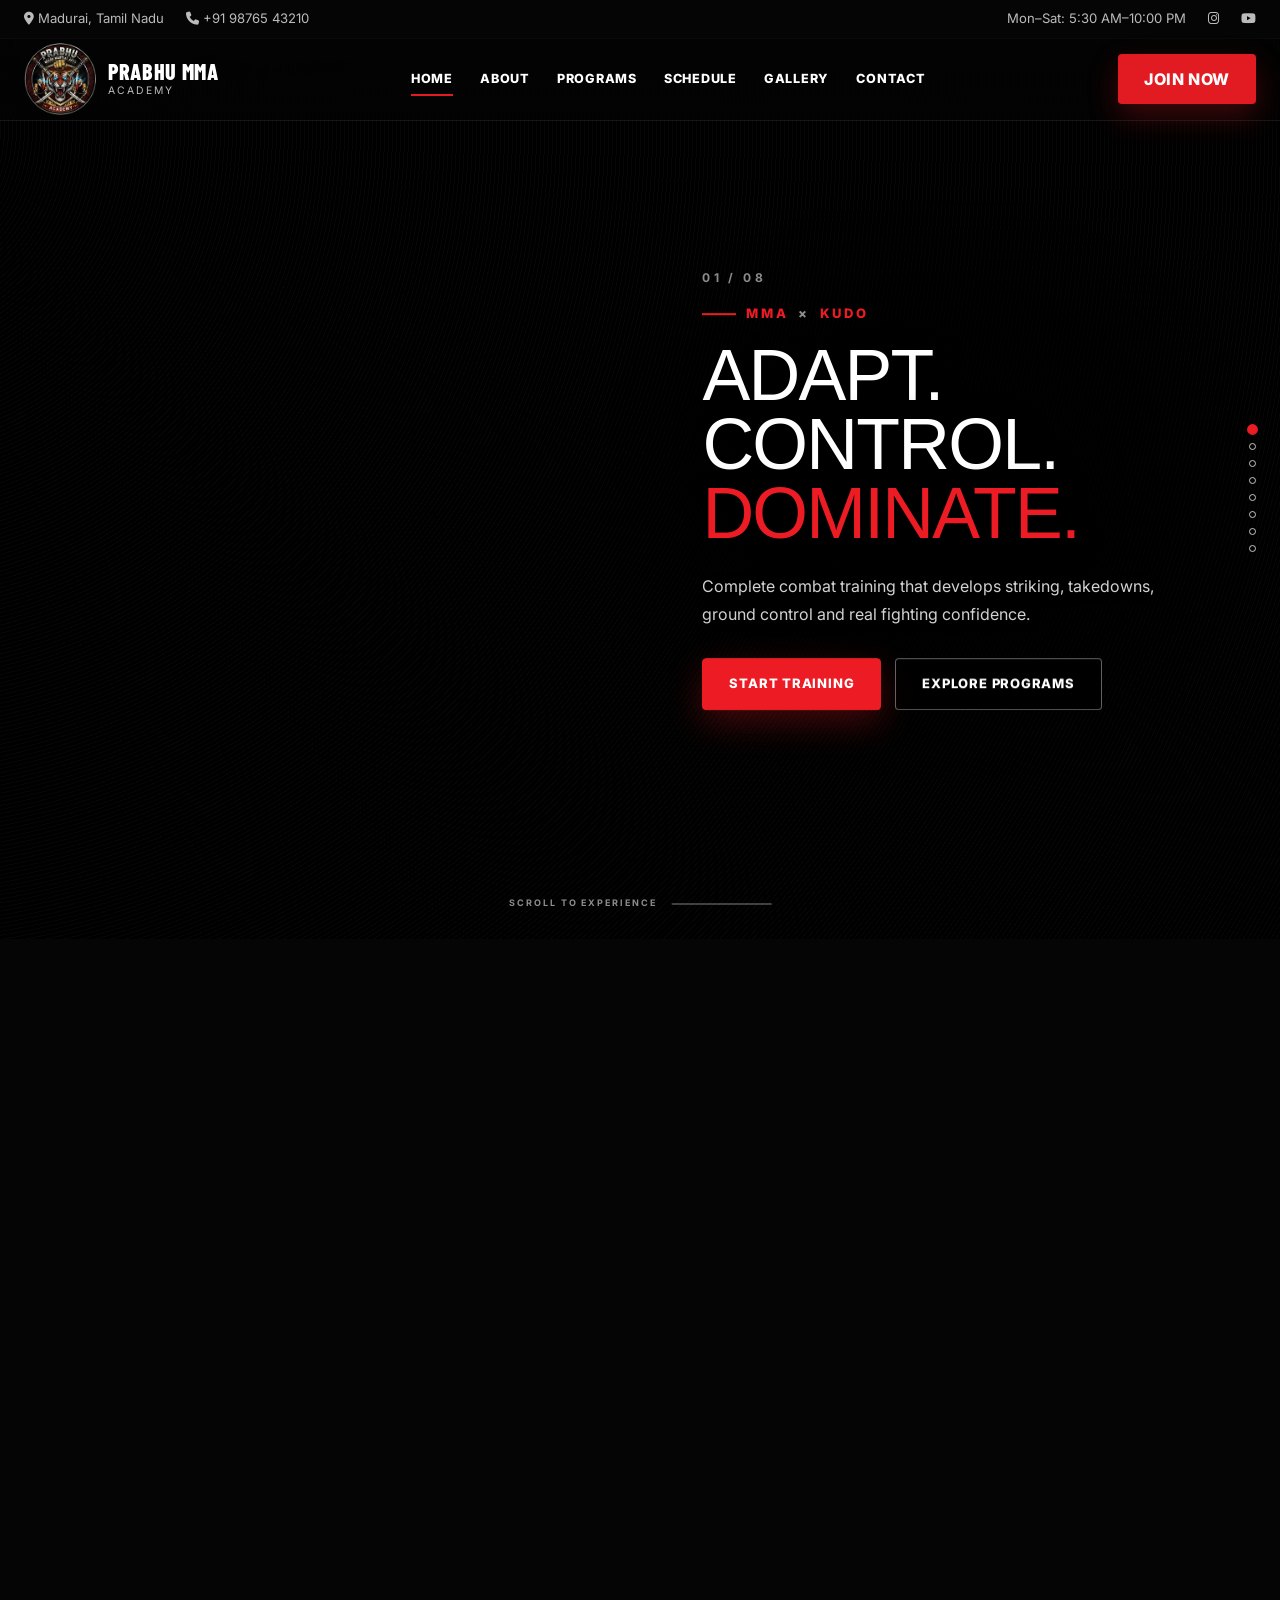
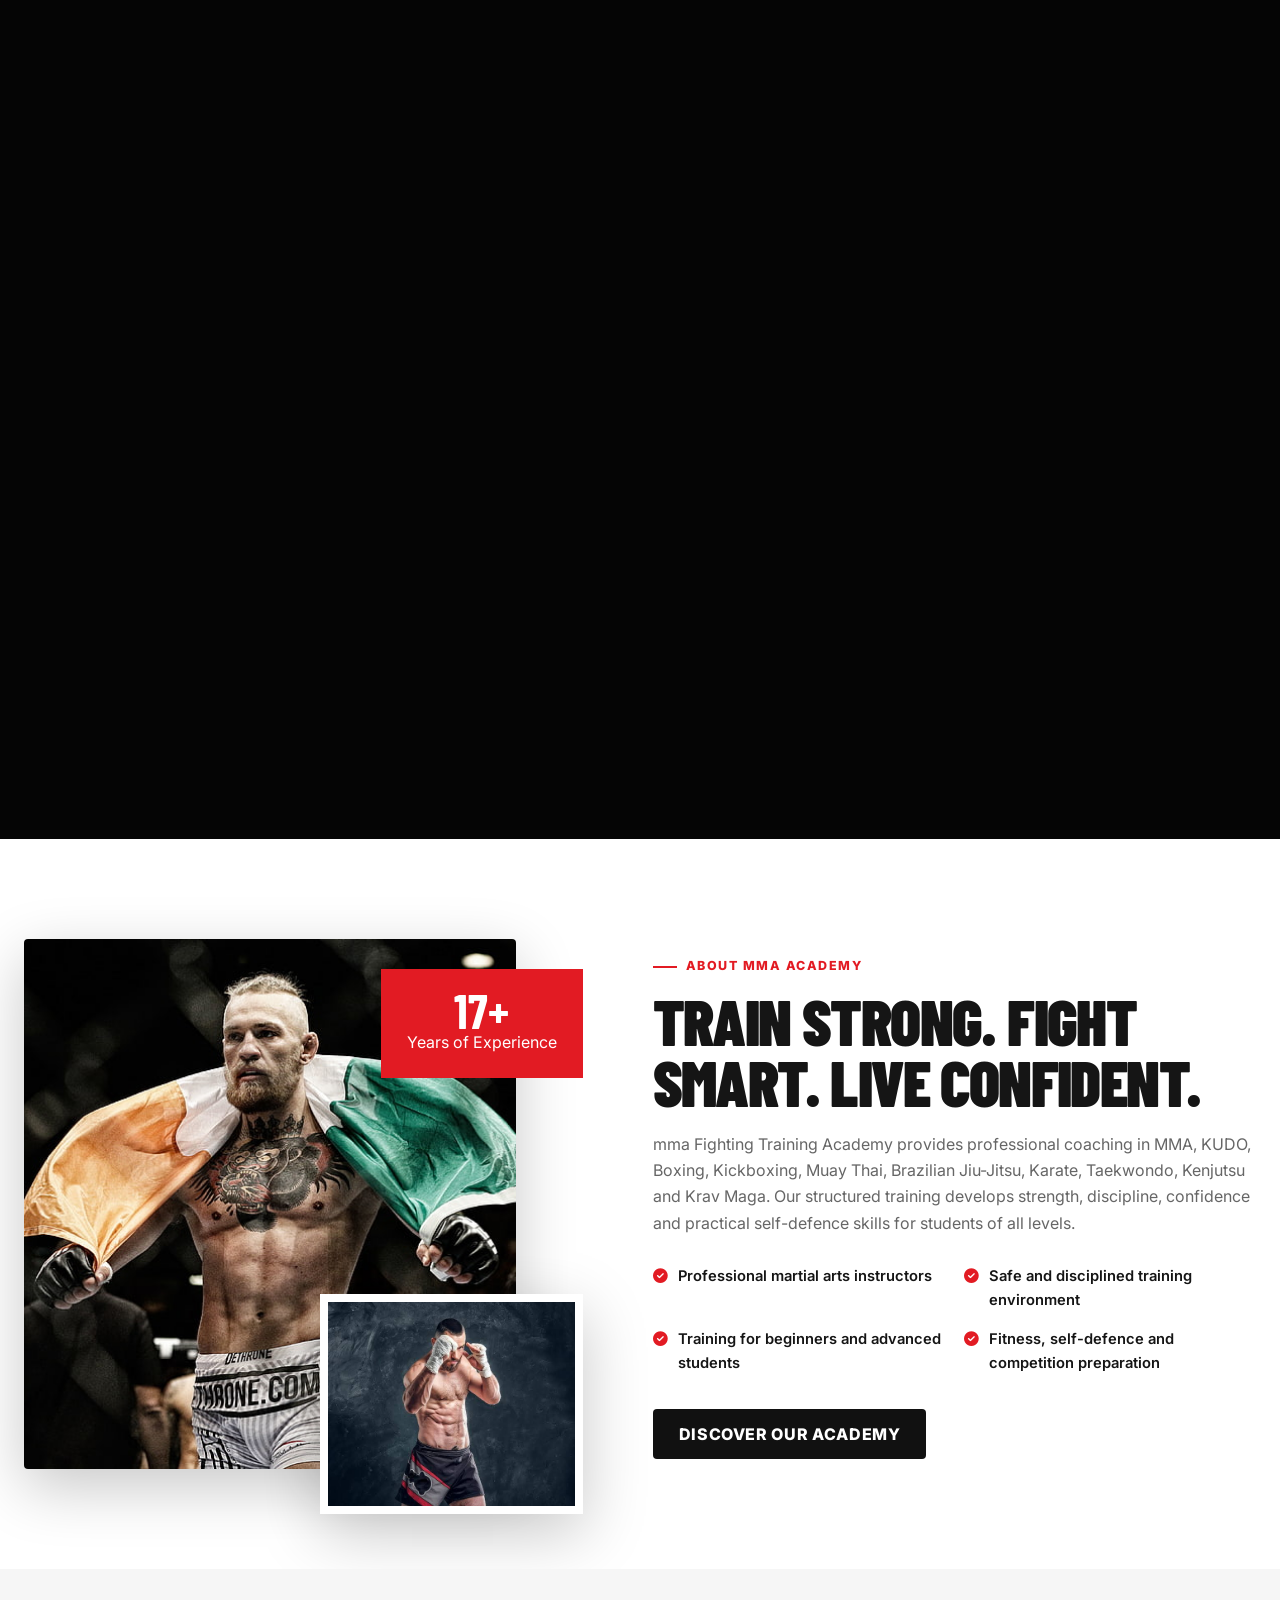
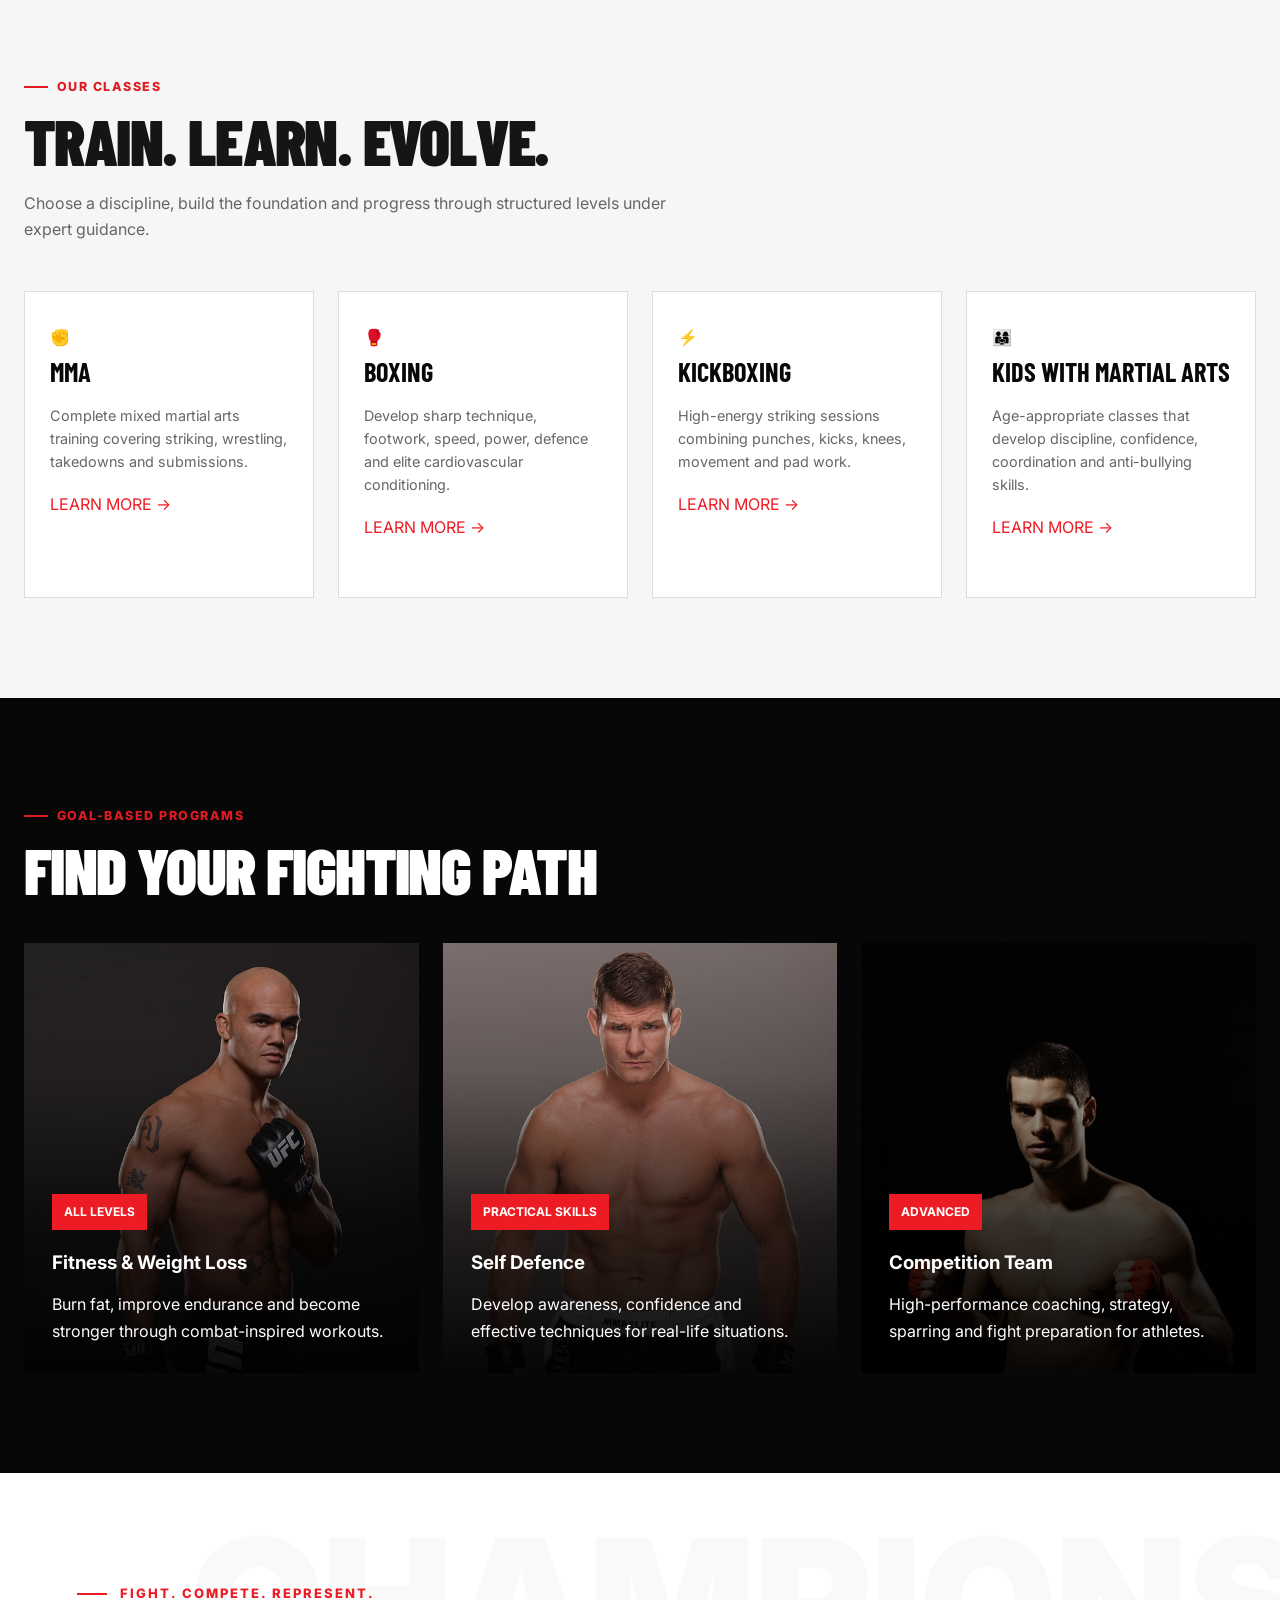
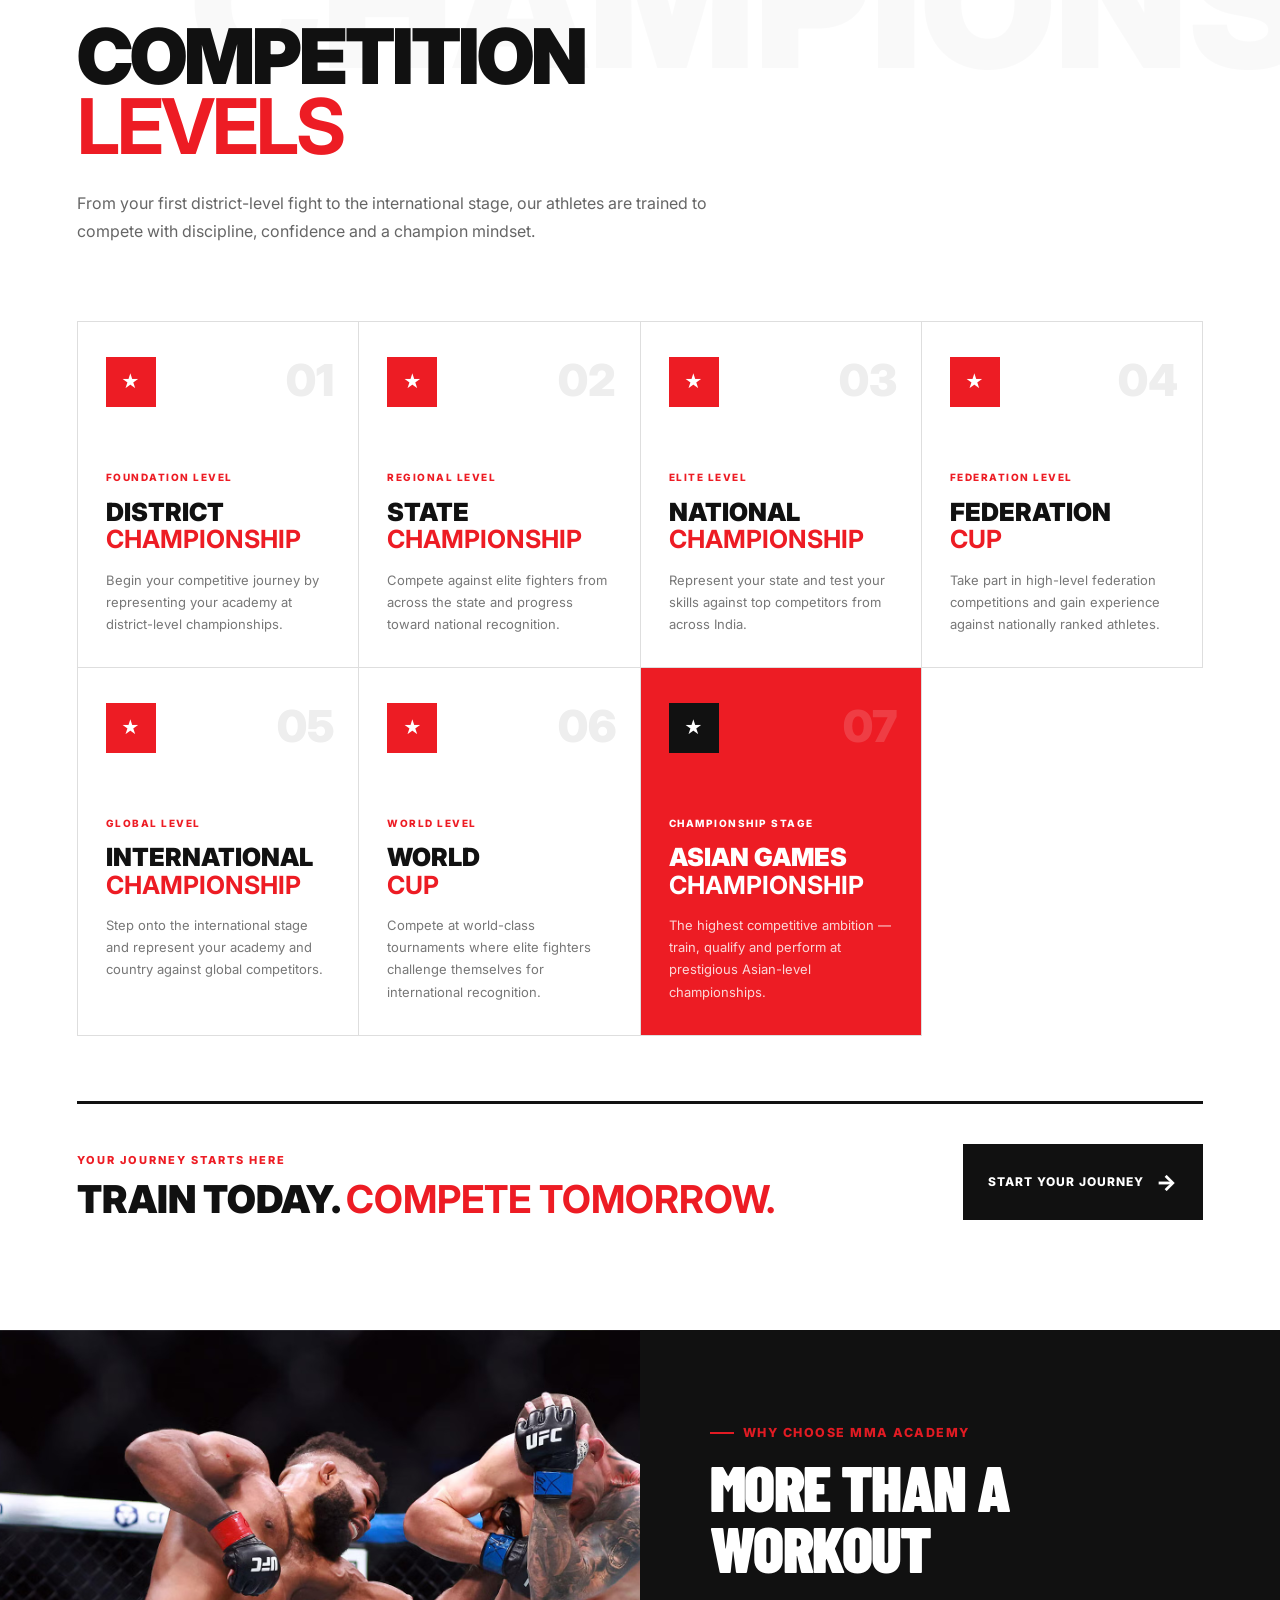
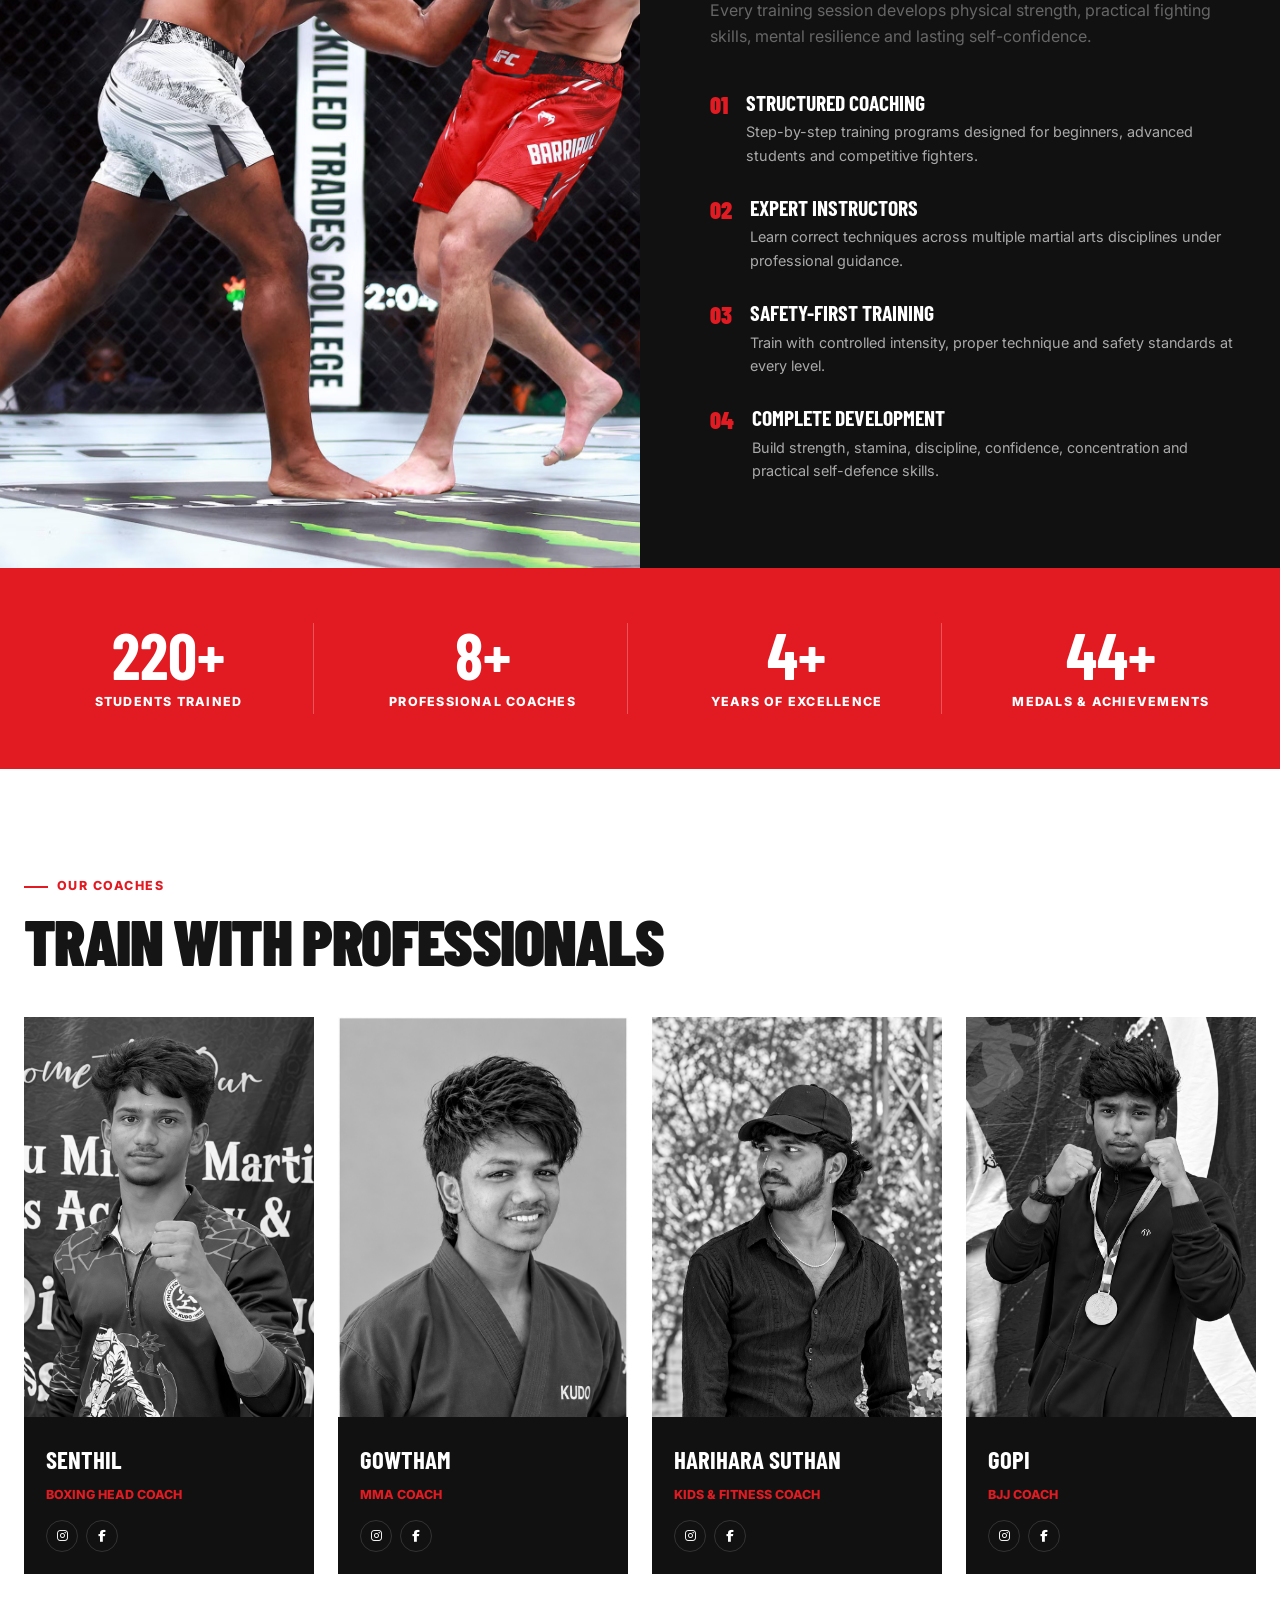
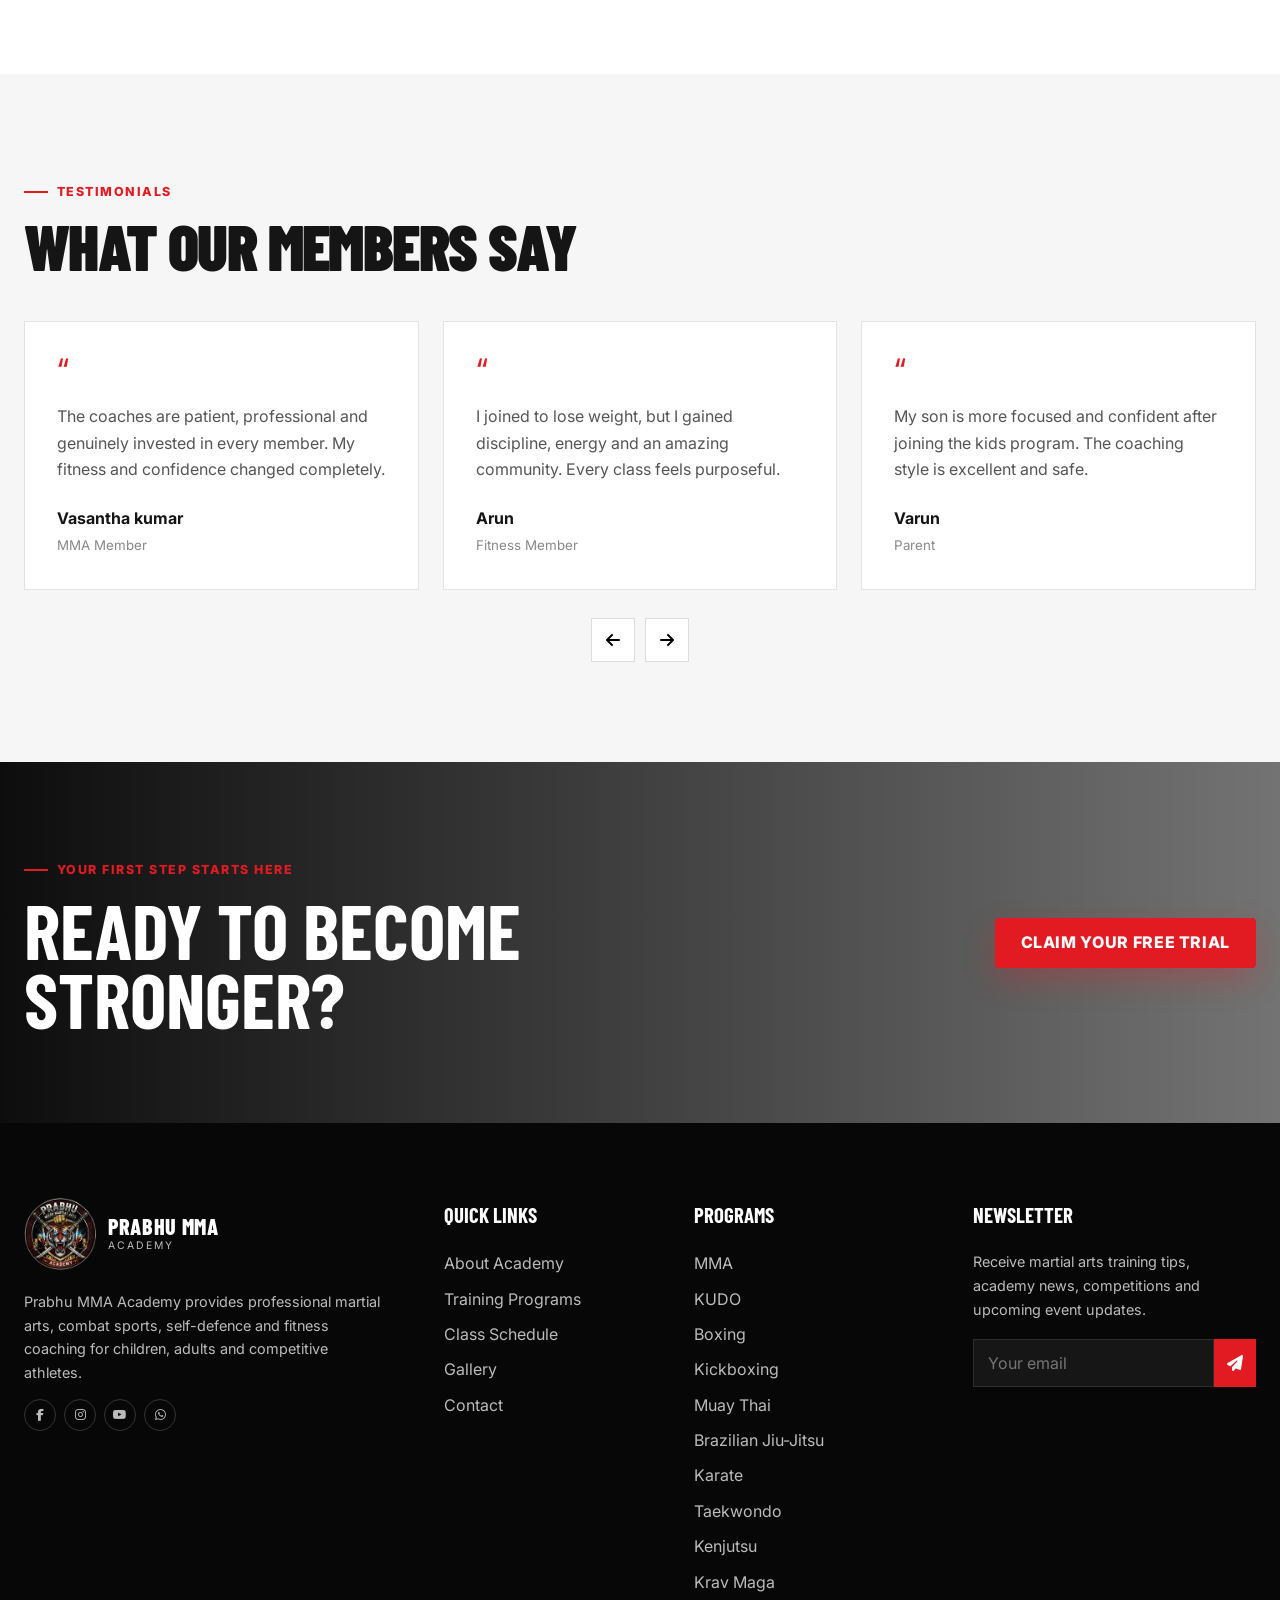
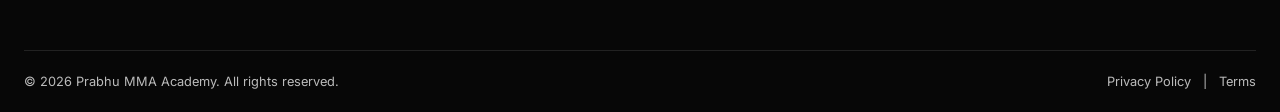
==== commit 1efe8e3b: "moblile" ====
--- a/index.html
+++ b/index.html
@@ -27,7 +27,7 @@
             poster="assets/images/hero-poster.jpg">
 
             <source
-                src="assets/videos/mma-fighting-hero.mp4"
+                src="assets/videos/mii-fighting-hero.mp4"
                 type="video/mp4">
         </video>
 
--- a/assets/css/style.css
+++ b/assets/css/style.css
@@ -5444,4 +5444,176 @@
         font-size: 17px;
     }
 
+}
+@media (max-width: 768px) {
+
+  .section {
+    padding: 50px 16px;
+  }
+
+  .section .container {
+    width: 100%;
+    max-width: 100%;
+    padding: 0;
+    margin: 0 auto;
+  }
+
+  .section-title {
+    font-size: 38px;
+    line-height: 1.05;
+    margin-bottom: 28px;
+  }
+
+  .class-grid {
+    grid-template-columns: 1fr;
+    gap: 20px;
+  }
+
+  .class-card {
+    padding: 24px 18px;
+    min-height: auto;
+    height: auto;
+  }
+
+  .class-card i {
+    font-size: 28px;
+    margin-bottom: 20px;
+  }
+
+  .class-card h3 {
+    font-size: 24px;
+    margin-bottom: 14px;
+  }
+
+  .class-card p {
+    font-size: 15px;
+    line-height: 1.6;
+    margin: 0;
+  }
+}
+/* =========================================
+   MOBILE - NORMAL VIDEO, NO SCROLL EFFECT
+========================================= */
+
+@media (max-width: 600px) {
+
+    .cinema-hero {
+        height: auto !important;
+        min-height: auto !important;
+        padding: 0 !important;
+        margin: 0 !important;
+        background: #000;
+    }
+
+    .cinema-sticky {
+        position: relative !important;
+        top: auto !important;
+
+        width: 100%;
+        height: auto !important;
+        min-height: auto !important;
+
+        overflow: visible !important;
+        background: #000;
+    }
+
+    /* VIDEO */
+    .cinema-video {
+        position: relative !important;
+        inset: auto !important;
+
+        width: 100% !important;
+        height: auto !important;
+        aspect-ratio: 16 / 9;
+
+        object-fit: cover !important;
+        object-position: center !important;
+
+        display: block;
+        transform: none !important;
+        filter: none;
+        background: #000;
+        cursor: pointer;
+    }
+
+    /* Remove cinematic overlays on mobile */
+    .cinema-shade,
+    .cinema-vignette,
+    .cinema-grain {
+        display: none !important;
+    }
+
+    /* CONTENT */
+    .cinema-copy,
+    .cinema-copy.position-left,
+    .cinema-copy.position-right {
+        position: relative !important;
+
+        top: auto !important;
+        bottom: auto !important;
+        left: auto !important;
+        right: auto !important;
+
+        width: 100% !important;
+        max-width: 100% !important;
+
+        padding: 30px 20px !important;
+        margin: 0 !important;
+
+        opacity: 1 !important;
+        visibility: visible !important;
+
+        transform: none !important;
+
+        background: #070707;
+        color: #fff;
+
+        pointer-events: auto !important;
+    }
+
+    /* Hide every scene except first one */
+    .cinema-copy:not([data-scene="0"]) {
+        display: none !important;
+    }
+
+    .cinema-copy::before {
+        display: none !important;
+    }
+
+    .cinema-copy h1,
+    .cinema-copy h2 {
+        max-width: 100%;
+
+        font-size: 42px;
+        line-height: .95;
+    }
+
+    .cinema-copy p {
+        max-width: 100%;
+
+        margin-top: 14px;
+
+        font-size: 14px;
+        line-height: 1.6;
+    }
+
+    .hero-actions {
+        display: flex;
+        flex-direction: column;
+
+        width: 100%;
+
+        gap: 10px;
+        margin-top: 20px;
+    }
+
+    .hero-actions .btn {
+        width: 100%;
+    }
+
+    /* No scroll indicator */
+    .cinema-scroll,
+    .cinema-dots {
+        display: none !important;
+    }
 }
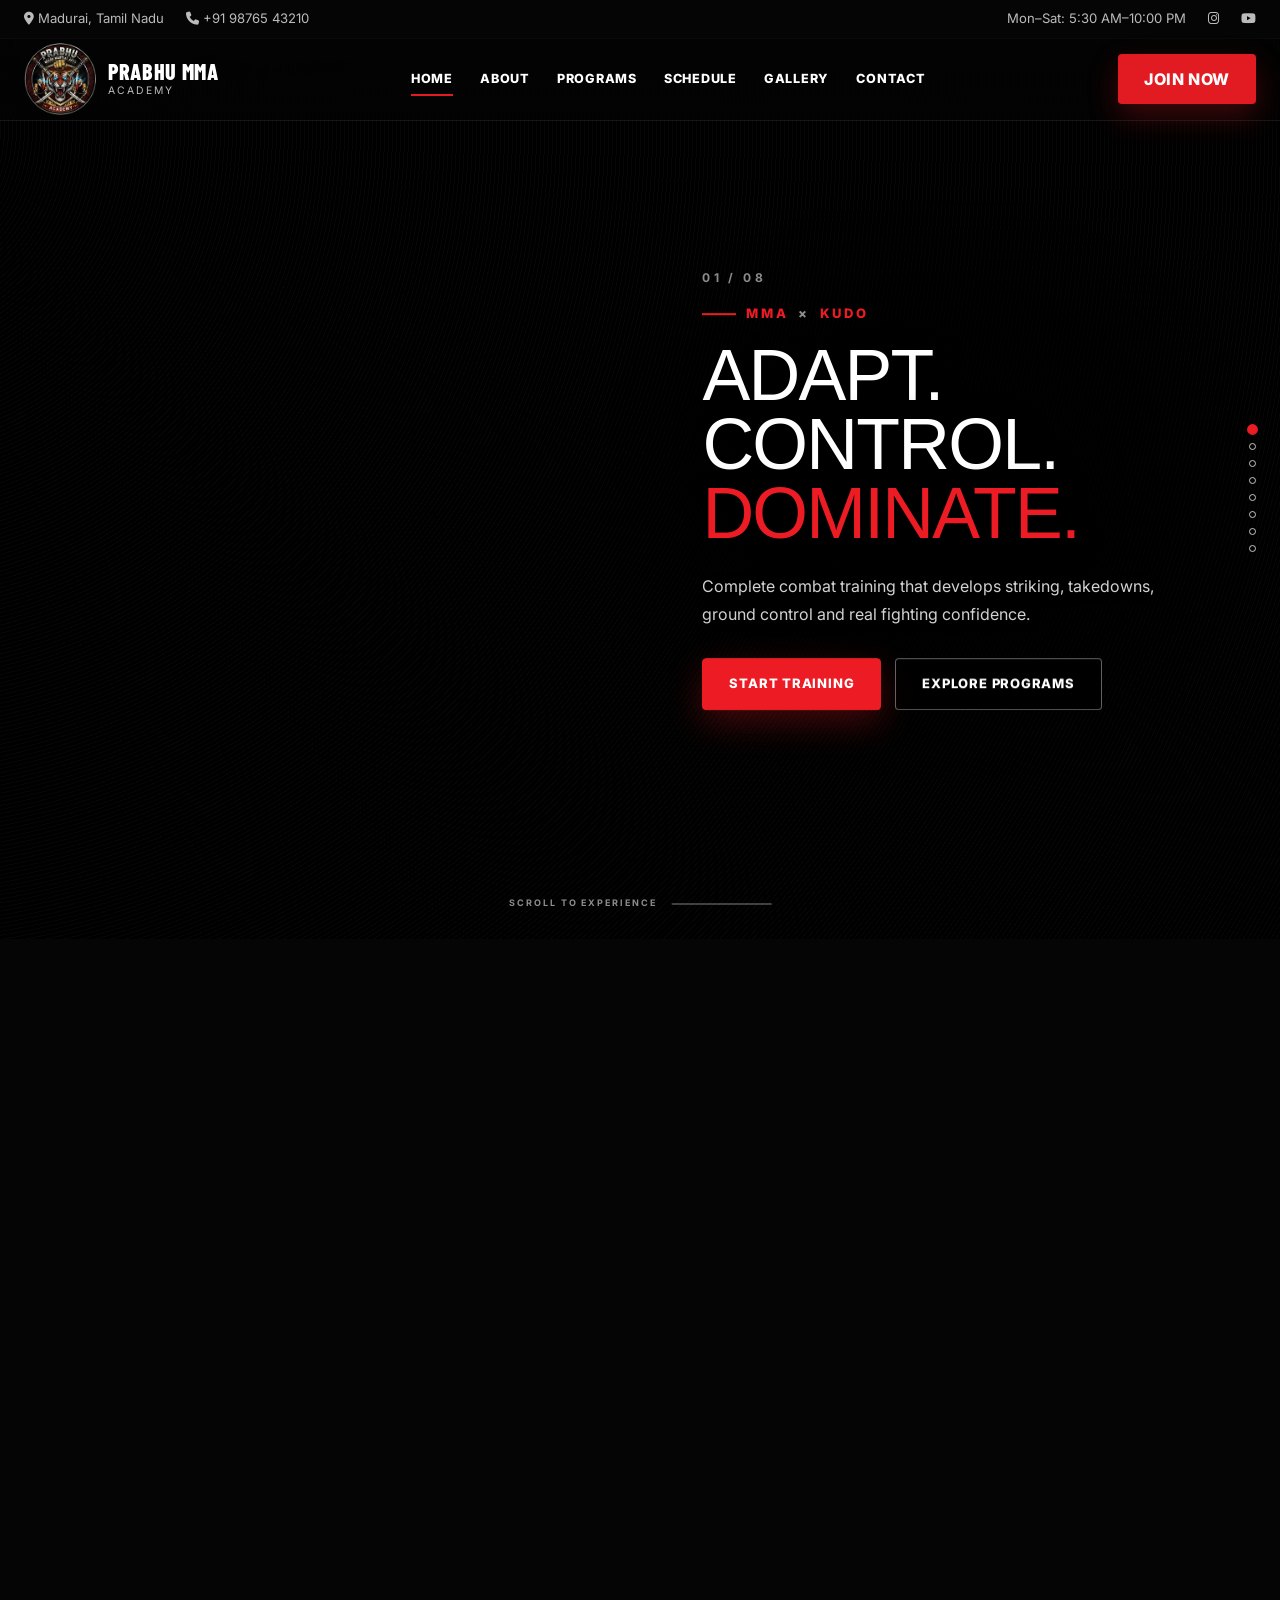
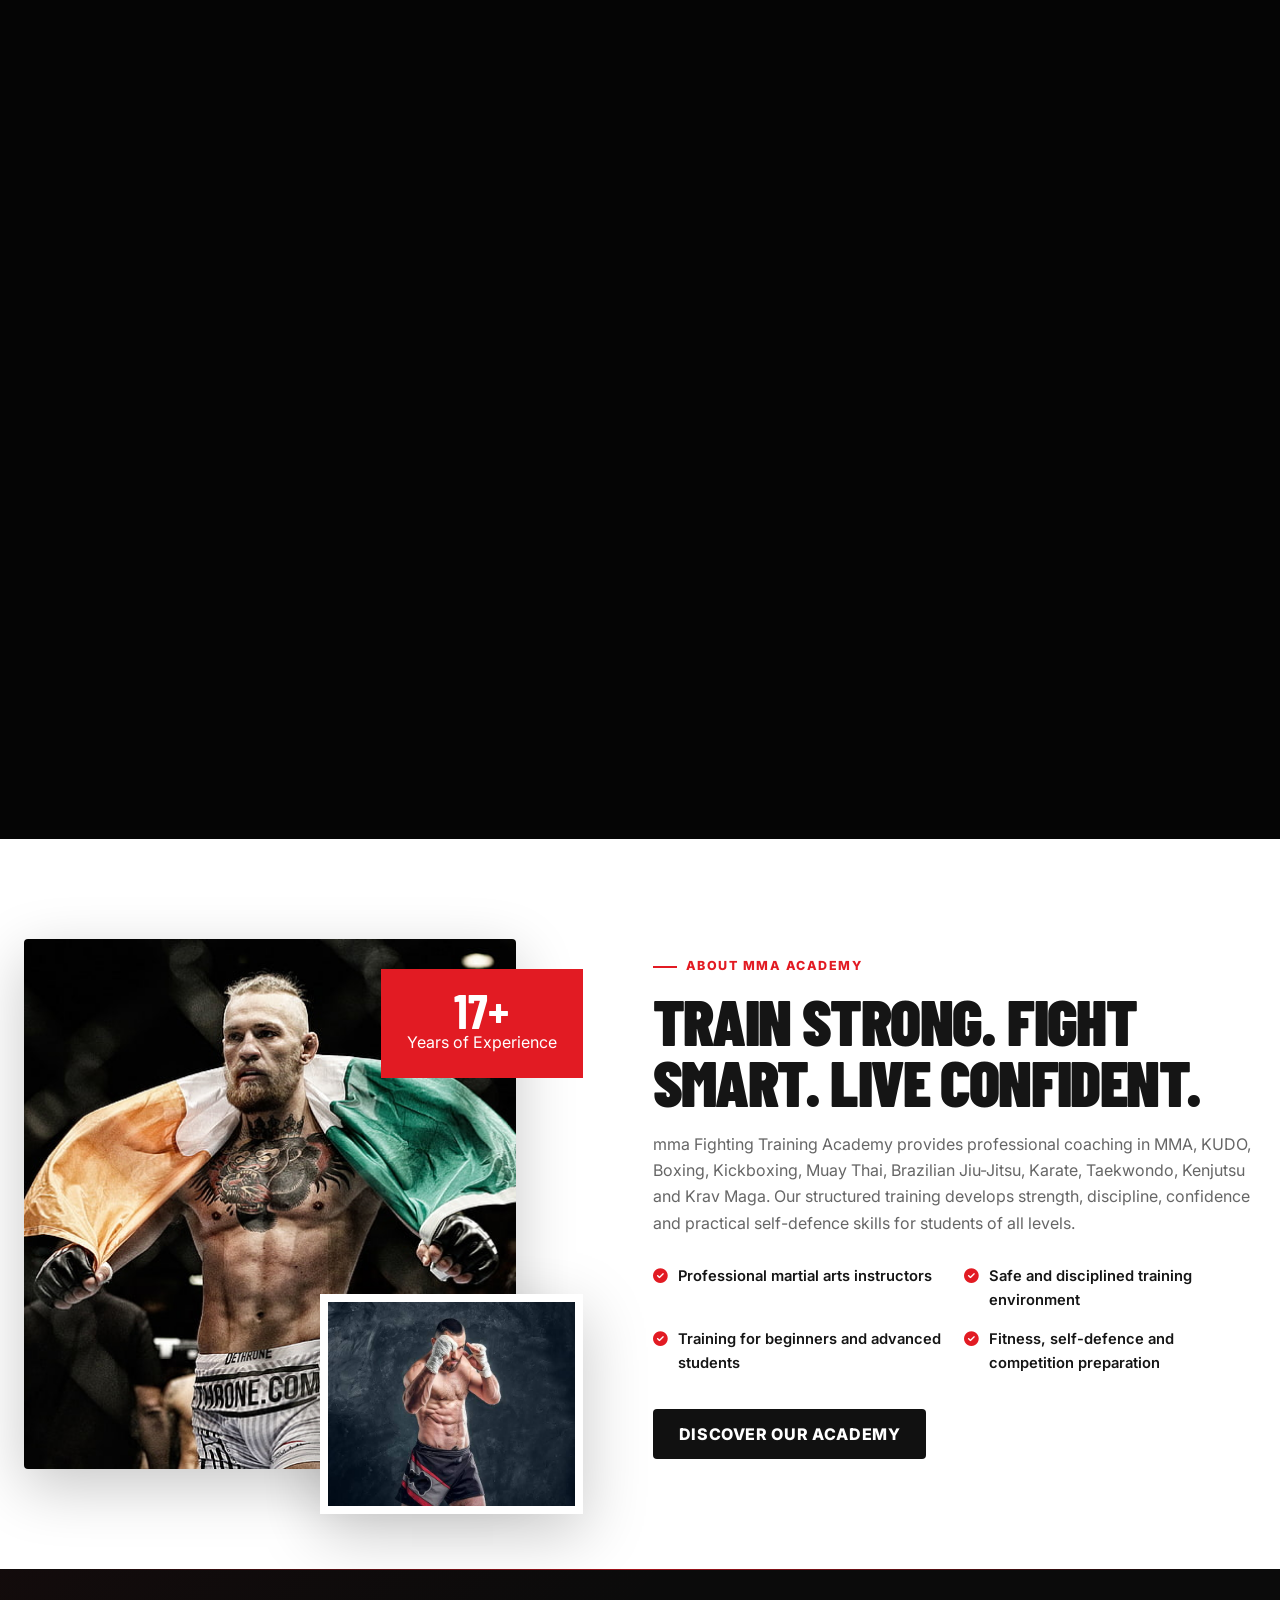
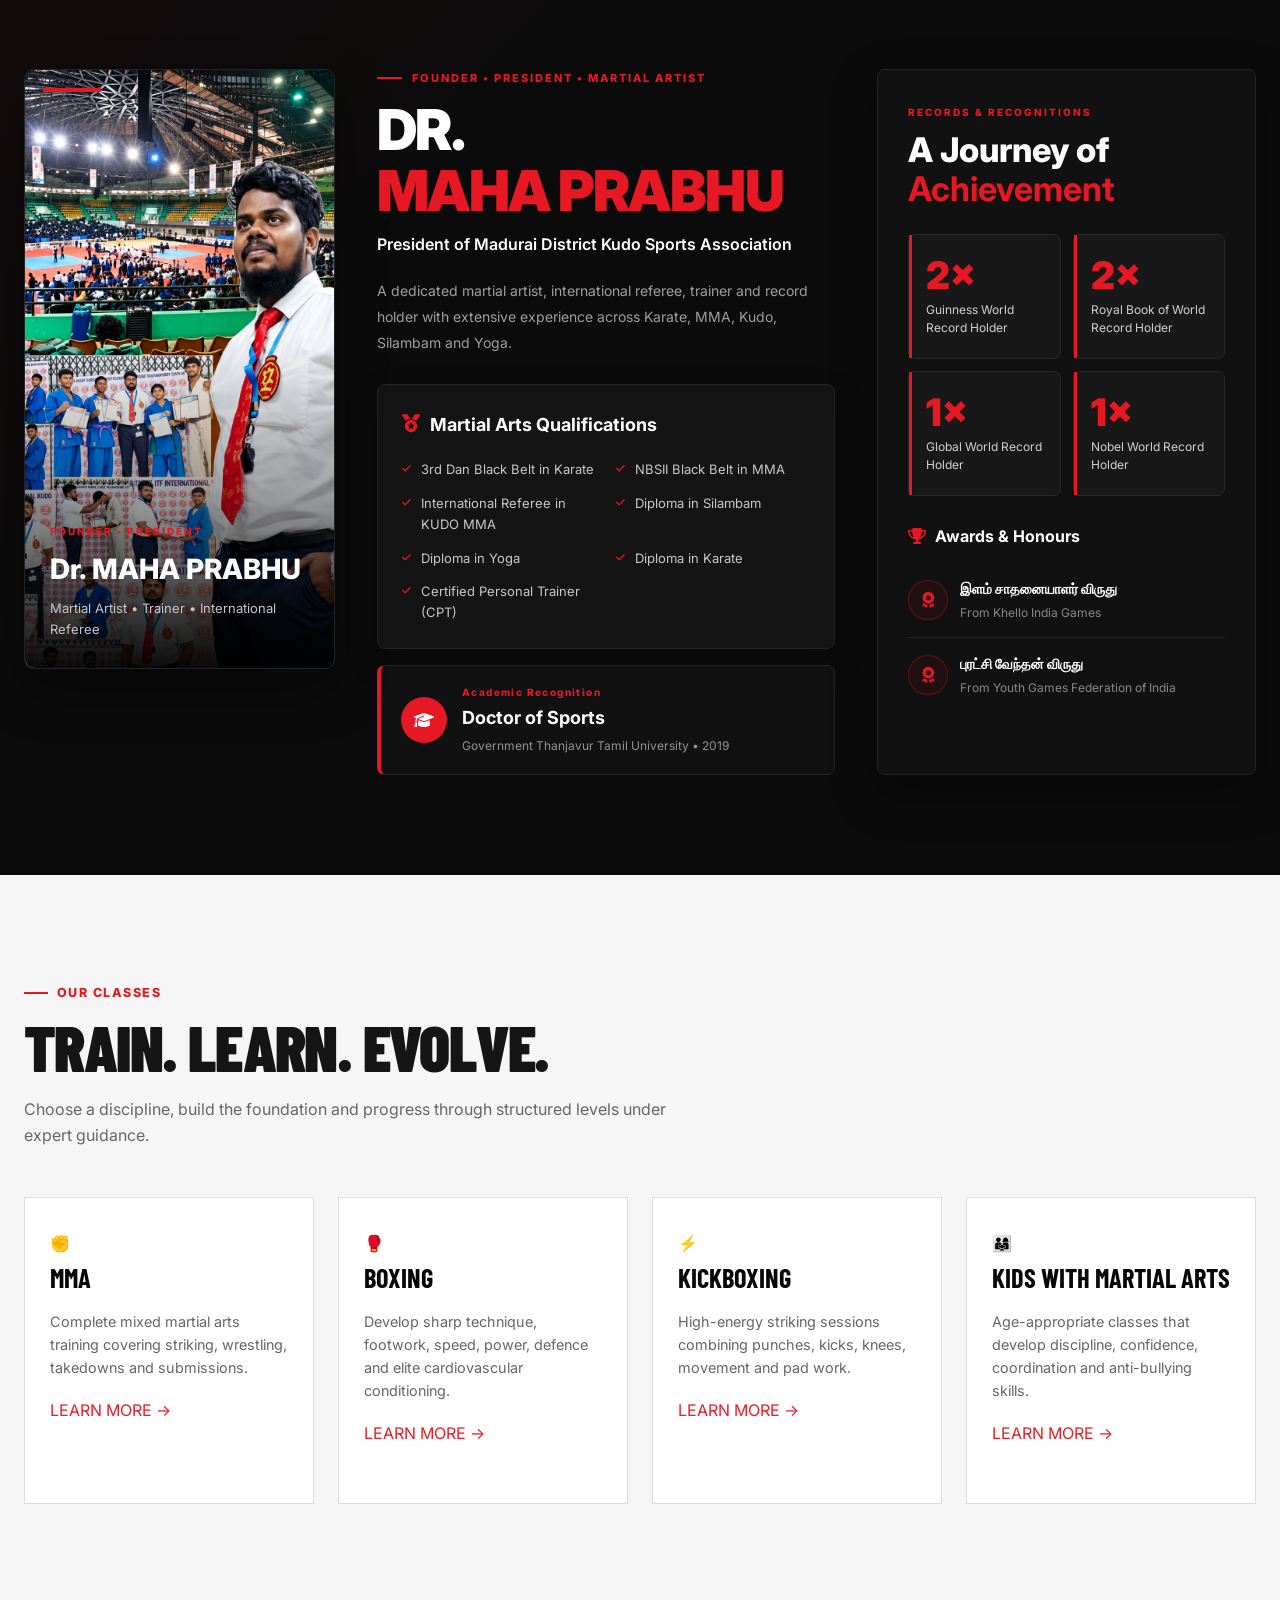
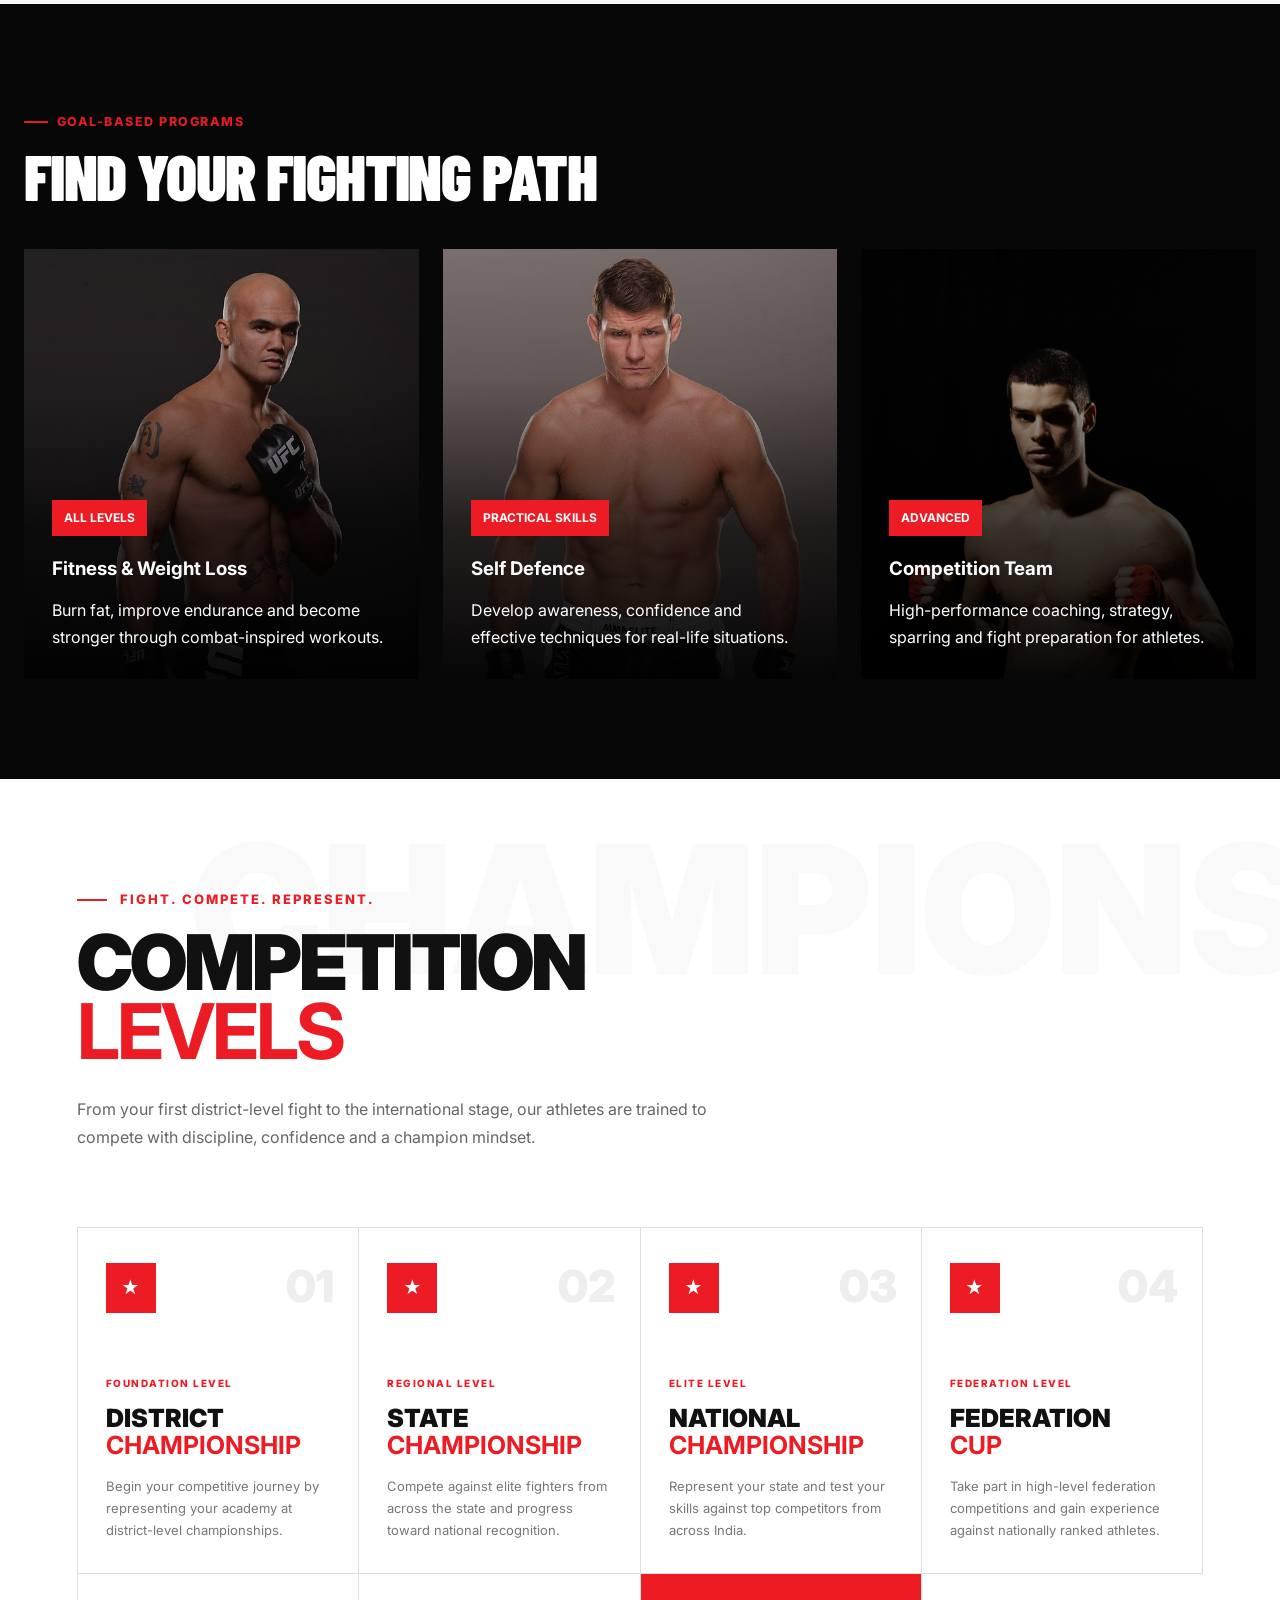
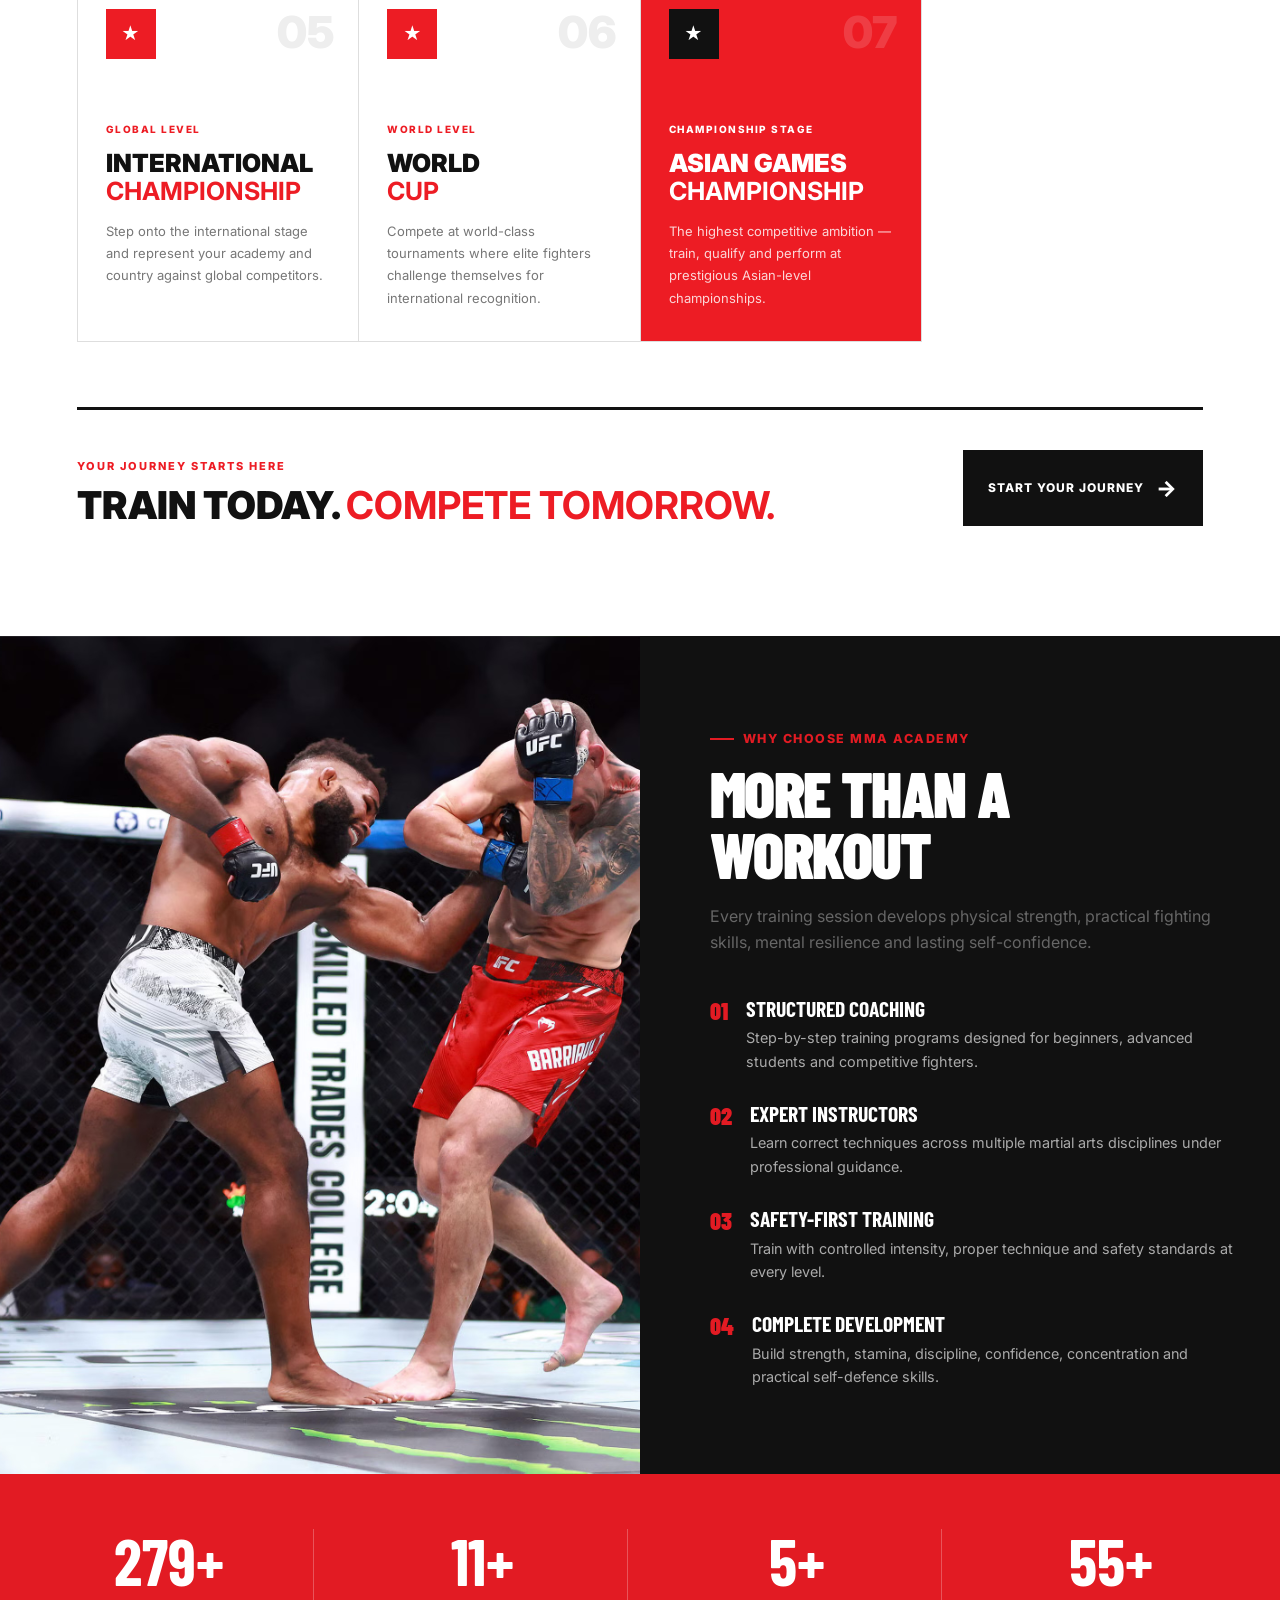
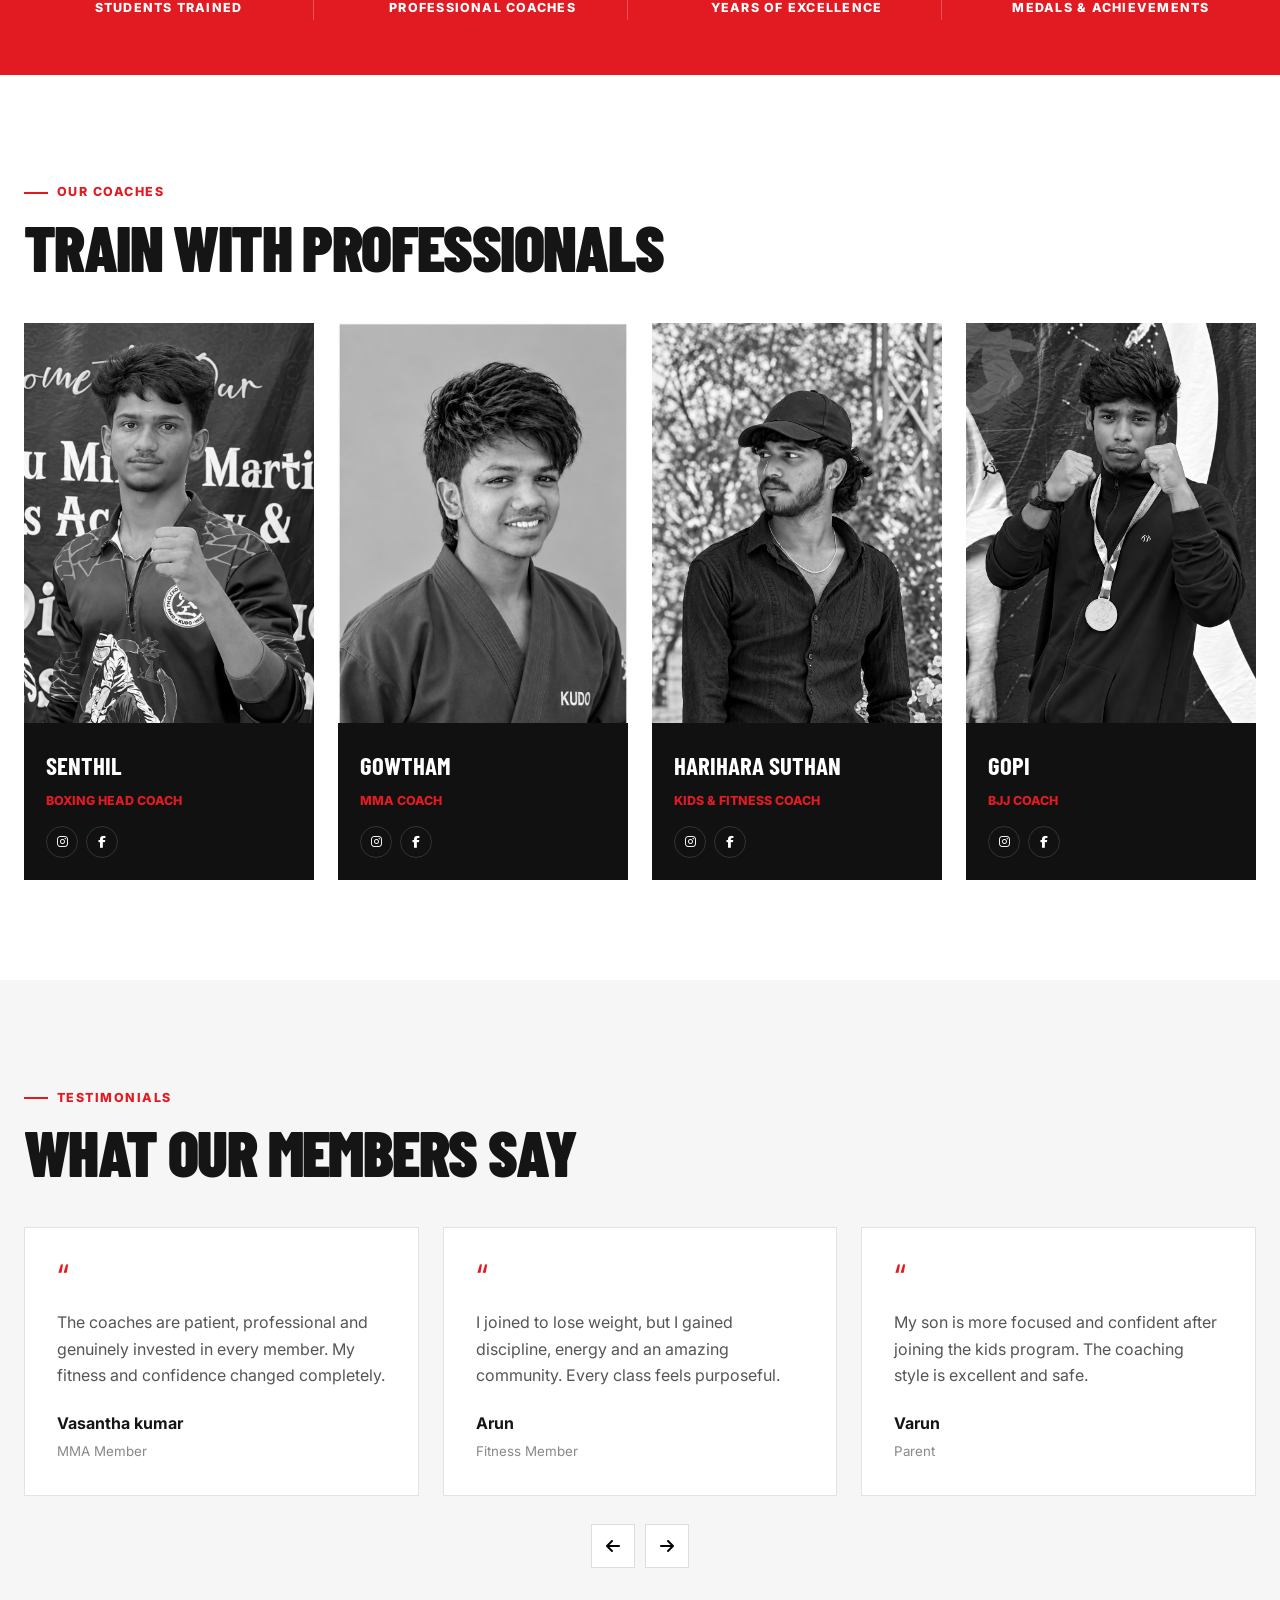
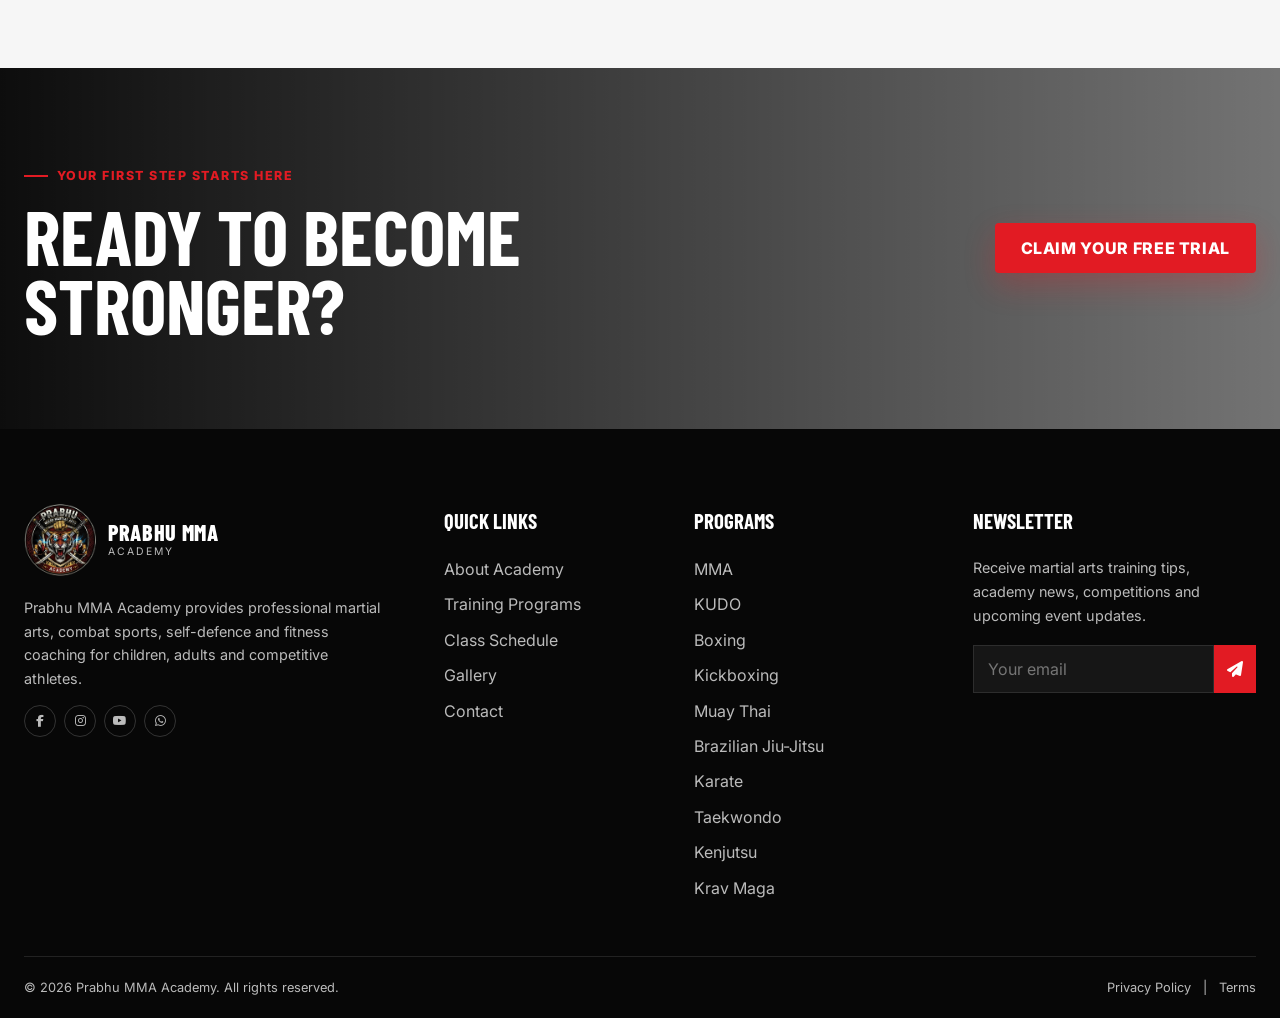
==== commit 2aaadee0: "add" ====
--- a/index.html
+++ b/index.html
@@ -281,6 +281,238 @@
     </div>
 </section>
 
+
+<!-- ========================================
+     DR. MAHA PRABHU PROFILE
+========================================= -->
+
+<section class="maha-profile-section">
+
+    <div class="maha-profile-container">
+
+        <!-- LEFT SIDE IMAGE -->
+        <div class="maha-profile-image-wrap">
+
+            <div class="maha-profile-image-card">
+
+                <img
+                    src= "./assets/videos/prabu.png"
+                    alt="Dr. Maha Prabhu"
+                    class="maha-profile-image"
+                >
+
+                <div class="maha-image-overlay"></div>
+
+                <div class="maha-image-info">
+                    <span>FOUNDER • PRESIDENT</span>
+                    <h3>Dr. MAHA PRABHU</h3>
+                    <p>Martial Artist • Trainer • International Referee</p>
+                </div>
+
+            </div>
+
+        </div>
+
+
+        <!-- CENTER CONTENT -->
+        <div class="maha-profile-content">
+
+            <span class="maha-small-title">
+                FOUNDER • PRESIDENT • MARTIAL ARTIST
+            </span>
+
+            <h2>
+                Dr. <strong>MAHA PRABHU</strong>
+            </h2>
+
+            <h4>
+                President of Madurai District Kudo Sports Association
+            </h4>
+
+            <p class="maha-intro">
+                A dedicated martial artist, international referee,
+                trainer and record holder with extensive experience
+                across Karate, MMA, Kudo, Silambam and Yoga.
+            </p>
+
+
+            <!-- QUALIFICATIONS -->
+
+            <div class="maha-block">
+
+                <h3>
+                    <i class="fa-solid fa-medal"></i>
+                    Martial Arts Qualifications
+                </h3>
+
+                <div class="maha-list">
+
+                    <div class="maha-item">
+                        <i class="fa-solid fa-check"></i>
+                        <span>3rd Dan Black Belt in Karate</span>
+                    </div>
+
+                    <div class="maha-item">
+                        <i class="fa-solid fa-check"></i>
+                        <span>NBSII Black Belt in MMA</span>
+                    </div>
+
+                    <div class="maha-item">
+                        <i class="fa-solid fa-check"></i>
+                        <span>International Referee in KUDO MMA</span>
+                    </div>
+
+                    <div class="maha-item">
+                        <i class="fa-solid fa-check"></i>
+                        <span>Diploma in Silambam</span>
+                    </div>
+
+                    <div class="maha-item">
+                        <i class="fa-solid fa-check"></i>
+                        <span>Diploma in Yoga</span>
+                    </div>
+
+                    <div class="maha-item">
+                        <i class="fa-solid fa-check"></i>
+                        <span>Diploma in Karate</span>
+                    </div>
+
+                    <div class="maha-item">
+                        <i class="fa-solid fa-check"></i>
+                        <span>Certified Personal Trainer (CPT)</span>
+                    </div>
+
+                </div>
+
+            </div>
+
+
+            <!-- EDUCATION -->
+
+            <div class="maha-education">
+
+                <div class="maha-education-icon">
+                    <i class="fa-solid fa-graduation-cap"></i>
+                </div>
+
+                <div>
+
+                    <span>Academic Recognition</span>
+
+                    <h3>Doctor of Sports</h3>
+
+                    <p>
+                        Government Thanjavur Tamil University • 2019
+                    </p>
+
+                </div>
+
+            </div>
+
+        </div>
+
+
+
+        <!-- RIGHT SIDE ACHIEVEMENTS -->
+
+        <div class="maha-achievements">
+
+            <span class="achievement-label">
+                RECORDS & RECOGNITIONS
+            </span>
+
+            <h3>
+                A Journey of
+                <strong>Achievement</strong>
+            </h3>
+
+
+            <div class="record-grid">
+
+                <div class="record-card">
+                    <strong>2×</strong>
+                    <span>Guinness World Record Holder</span>
+                </div>
+
+                <div class="record-card">
+                    <strong>2×</strong>
+                    <span>Royal Book of World Record Holder</span>
+                </div>
+
+                <div class="record-card">
+                    <strong>1×</strong>
+                    <span>Global World Record Holder</span>
+                </div>
+
+                <div class="record-card">
+                    <strong>1×</strong>
+                    <span>Nobel World Record Holder</span>
+                </div>
+
+            </div>
+
+
+            <!-- AWARDS -->
+
+            <div class="maha-awards">
+
+                <h4>
+                    <i class="fa-solid fa-trophy"></i>
+                    Awards & Honours
+                </h4>
+
+
+                <div class="award-item">
+
+                    <div class="award-icon">
+                        <i class="fa-solid fa-award"></i>
+                    </div>
+
+                    <div>
+
+                        <strong>
+                            இளம் சாதனையாளர் விருது
+                        </strong>
+
+                        <span>
+                            From Khello India Games
+                        </span>
+
+                    </div>
+
+                </div>
+
+
+                <div class="award-item">
+
+                    <div class="award-icon">
+                        <i class="fa-solid fa-award"></i>
+                    </div>
+
+                    <div>
+
+                        <strong>
+                            புரட்சி வேந்தன் விருது
+                        </strong>
+
+                        <span>
+                            From Youth Games Federation of India
+                        </span>
+
+                    </div>
+
+                </div>
+
+            </div>
+
+        </div>
+
+    </div>
+
+</section>
+
+
+
       <section class="section soft">
     <div class="container">
         <div class="eyebrow">Our Classes</div>
@@ -362,6 +594,7 @@
 
     </div>
 </section>
+
 
         <section class="section dark">
             <div class="container">
--- a/assets/css/style.css
+++ b/assets/css/style.css
@@ -5616,4 +5616,689 @@
     .cinema-dots {
         display: none !important;
     }
+}
+/* =========================================================
+   DR. MAHA PRABHU SECTION
+   THEME: BLACK + WHITE + RED
+========================================================= */
+
+.maha-profile-section {
+    position: relative;
+    width: 100%;
+    padding: 100px 24px;
+    overflow: hidden;
+    background:
+        linear-gradient(
+            135deg,
+            rgba(230, 24, 35, 0.035),
+            transparent 32%
+        ),
+        #0b0b0b;
+}
+
+.maha-profile-section::before {
+    content: "";
+    position: absolute;
+    top: 0;
+    left: 50%;
+    transform: translateX(-50%);
+    width: min(1250px, 90%);
+    height: 1px;
+    background: linear-gradient(
+        90deg,
+        transparent,
+        rgba(230, 24, 35, 0.7),
+        transparent
+    );
+}
+
+
+/* =========================================================
+   MAIN GRID
+========================================================= */
+
+.maha-profile-container {
+    position: relative;
+    z-index: 2;
+    width: 100%;
+    max-width: 1380px;
+    margin: auto;
+
+    display: grid;
+    grid-template-columns: 0.78fr 1.15fr 0.95fr;
+    gap: 42px;
+    align-items: stretch;
+}
+
+
+/* =========================================================
+   IMAGE CARD
+========================================================= */
+
+.maha-profile-image-wrap {
+    width: 100%;
+}
+
+.maha-profile-image-card {
+    position: relative;
+    width: 100%;
+    min-height: 600px;
+    overflow: hidden;
+
+    border-radius: 10px;
+    background: #111;
+    border: 1px solid #242424;
+
+    box-shadow: 0 20px 50px rgba(0,0,0,.4);
+}
+
+.maha-profile-image-card::before {
+    content: "";
+    position: absolute;
+    top: 18px;
+    left: 18px;
+
+    width: 58px;
+    height: 4px;
+
+    background: #e61823;
+    z-index: 5;
+}
+
+.maha-profile-image {
+    position: absolute;
+    inset: 0;
+
+    width: 100%;
+    height: 100%;
+
+    object-fit: cover;
+    object-position: center top;
+
+    transition: transform .5s ease;
+}
+
+.maha-profile-image-card:hover .maha-profile-image {
+    transform: scale(1.035);
+}
+
+.maha-image-overlay {
+    position: absolute;
+    inset: 0;
+    background: linear-gradient(
+        to bottom,
+        transparent 45%,
+        rgba(0,0,0,.35) 70%,
+        rgba(0,0,0,.95) 100%
+    );
+}
+
+.maha-image-info {
+    position: absolute;
+    left: 25px;
+    right: 25px;
+    bottom: 28px;
+    z-index: 4;
+}
+
+.maha-image-info span {
+    display: block;
+    margin-bottom: 7px;
+
+    color: #e61823;
+    font-size: 10px;
+    font-weight: 800;
+    letter-spacing: 2px;
+}
+
+.maha-image-info h3 {
+    margin: 0 0 6px;
+
+    font-size: 28px;
+    color: #fff;
+    font-weight: 800;
+}
+
+.maha-image-info p {
+    margin: 0;
+    color: #c7c7c7;
+    font-size: 13px;
+    line-height: 1.6;
+}
+
+
+/* =========================================================
+   PROFILE CONTENT
+========================================================= */
+
+.maha-profile-content {
+    display: flex;
+    flex-direction: column;
+    justify-content: center;
+
+    color: #fff;
+}
+
+.maha-small-title {
+    display: inline-flex;
+    align-items: center;
+    gap: 10px;
+
+    margin-bottom: 16px;
+
+    color: #e61823;
+
+    font-size: 11px;
+    font-weight: 800;
+    letter-spacing: 2px;
+}
+
+.maha-small-title::before {
+    content: "";
+    width: 25px;
+    height: 2px;
+    background: #e61823;
+}
+
+
+/* NAME */
+
+.maha-profile-content > h2 {
+    margin: 0 0 14px;
+
+    font-size: clamp(40px, 4.4vw, 66px);
+    line-height: .96;
+
+    font-weight: 900;
+    text-transform: uppercase;
+    letter-spacing: -1.5px;
+
+    color: #fff;
+}
+
+.maha-profile-content > h2 strong {
+    display: block;
+    margin-top: 7px;
+
+    color: #e61823;
+    font-weight: 900;
+}
+
+
+/* PRESIDENT TEXT */
+
+.maha-profile-content > h4 {
+    margin: 0 0 20px;
+
+    font-size: 16px;
+    line-height: 1.6;
+
+    color: #fff;
+    font-weight: 600;
+}
+
+.maha-intro {
+    margin: 0 0 28px;
+
+    max-width: 650px;
+
+    color: #9f9f9f;
+
+    font-size: 14px;
+    line-height: 1.85;
+}
+
+
+/* =========================================================
+   QUALIFICATION CARD
+========================================================= */
+
+.maha-block {
+    padding: 25px 24px;
+
+    border-radius: 8px;
+
+    background: #141414;
+
+    border: 1px solid #252525;
+
+    box-shadow: 0 14px 32px rgba(0,0,0,.24);
+}
+
+.maha-block h3 {
+    margin: 0 0 20px;
+
+    display: flex;
+    align-items: center;
+    gap: 10px;
+
+    font-size: 18px;
+
+    color: #fff;
+}
+
+.maha-block h3 i {
+    color: #e61823;
+}
+
+.maha-list {
+    display: grid;
+    grid-template-columns: repeat(2, minmax(0, 1fr));
+    gap: 13px 20px;
+}
+
+.maha-item {
+    display: flex;
+    align-items: flex-start;
+    gap: 10px;
+
+    color: #c8c8c8;
+
+    font-size: 13px;
+    line-height: 1.6;
+}
+
+.maha-item i {
+    margin-top: 4px;
+
+    color: #e61823;
+
+    font-size: 10px;
+}
+
+
+/* =========================================================
+   EDUCATION
+========================================================= */
+
+.maha-education {
+    margin-top: 16px;
+
+    display: flex;
+    align-items: center;
+    gap: 15px;
+
+    padding: 18px 20px;
+
+    border-radius: 8px;
+
+    background: #111;
+
+    border-left: 4px solid #e61823;
+    border-top: 1px solid #242424;
+    border-right: 1px solid #242424;
+    border-bottom: 1px solid #242424;
+}
+
+.maha-education-icon {
+    flex: 0 0 46px;
+
+    width: 46px;
+    height: 46px;
+
+    display: grid;
+    place-items: center;
+
+    border-radius: 50%;
+
+    color: #fff;
+    background: #e61823;
+}
+
+.maha-education span {
+    display: block;
+    margin-bottom: 3px;
+
+    color: #e61823;
+
+    font-size: 10px;
+    font-weight: 800;
+    letter-spacing: 1.4px;
+}
+
+.maha-education h3 {
+    margin: 0 0 3px;
+
+    color: #fff;
+    font-size: 18px;
+}
+
+.maha-education p {
+    margin: 0;
+
+    color: #929292;
+    font-size: 12px;
+}
+
+
+/* =========================================================
+   ACHIEVEMENT PANEL
+========================================================= */
+
+.maha-achievements {
+    padding: 34px 30px;
+
+    border-radius: 8px;
+
+    background: #111;
+
+    border: 1px solid #252525;
+
+    box-shadow: 0 18px 45px rgba(0,0,0,.34);
+}
+
+.achievement-label {
+    display: block;
+
+    margin-bottom: 9px;
+
+    color: #e61823;
+
+    font-size: 10px;
+    font-weight: 800;
+    letter-spacing: 2px;
+}
+
+.maha-achievements > h3 {
+    margin: 0 0 26px;
+
+    color: #fff;
+
+    font-size: 34px;
+    line-height: 1.15;
+
+    font-weight: 800;
+}
+
+.maha-achievements > h3 strong {
+    color: #e61823;
+}
+
+
+/* =========================================================
+   RECORD CARDS
+========================================================= */
+
+.record-grid {
+    display: grid;
+
+    grid-template-columns:
+        repeat(2, minmax(0, 1fr));
+
+    gap: 12px;
+}
+
+.record-card {
+    position: relative;
+
+    min-height: 125px;
+
+    padding: 20px 17px;
+
+    display: flex;
+    flex-direction: column;
+    justify-content: center;
+
+    border-radius: 7px;
+
+    background: #181818;
+
+    border: 1px solid #292929;
+
+    transition:
+        transform .3s ease,
+        border-color .3s ease,
+        background .3s ease;
+}
+
+.record-card::before {
+    content: "";
+
+    position: absolute;
+
+    left: 0;
+    top: 0;
+
+    width: 3px;
+    height: 100%;
+
+    background: #e61823;
+}
+
+.record-card:hover {
+    transform: translateY(-5px);
+
+    border-color: #e61823;
+
+    background: #1c1c1c;
+}
+
+.record-card strong {
+    margin-bottom: 7px;
+
+    color: #e61823;
+
+    font-size: 38px;
+    line-height: 1;
+
+    font-weight: 900;
+}
+
+.record-card span {
+    color: #d0d0d0;
+
+    font-size: 12px;
+    line-height: 1.5;
+}
+
+
+/* =========================================================
+   AWARDS
+========================================================= */
+
+.maha-awards {
+    margin-top: 27px;
+}
+
+.maha-awards h4 {
+    margin: 0 0 14px;
+
+    display: flex;
+    align-items: center;
+    gap: 9px;
+
+    color: #fff;
+
+    font-size: 16px;
+}
+
+.maha-awards h4 i {
+    color: #e61823;
+}
+
+.award-item {
+    display: flex;
+    align-items: center;
+    gap: 12px;
+
+    padding: 14px 0;
+
+    border-bottom: 1px solid #242424;
+}
+
+.award-item:last-child {
+    border-bottom: 0;
+}
+
+.award-icon {
+    flex: 0 0 40px;
+
+    width: 40px;
+    height: 40px;
+
+    display: grid;
+    place-items: center;
+
+    border-radius: 50%;
+
+    color: #e61823;
+
+    background: rgba(230, 24, 35, 0.08);
+
+    border: 1px solid rgba(230, 24, 35, 0.3);
+}
+
+.award-item strong {
+    display: block;
+    margin-bottom: 3px;
+
+    color: #fff;
+
+    font-size: 14px;
+}
+
+.award-item span {
+    display: block;
+
+    color: #888;
+
+    font-size: 12px;
+}
+
+
+/* =========================================================
+   TABLET
+========================================================= */
+
+@media (max-width: 1180px) {
+
+    .maha-profile-container {
+        grid-template-columns: 0.8fr 1.2fr;
+    }
+
+    .maha-achievements {
+        grid-column: 1 / -1;
+    }
+
+    .record-grid {
+        grid-template-columns:
+            repeat(4, minmax(0, 1fr));
+    }
+
+}
+
+
+/* =========================================================
+   MOBILE
+========================================================= */
+
+@media (max-width: 820px) {
+
+    .maha-profile-section {
+        padding: 70px 16px;
+    }
+
+    .maha-profile-container {
+        grid-template-columns: 1fr;
+        gap: 28px;
+    }
+
+    .maha-profile-image-wrap,
+    .maha-profile-content,
+    .maha-achievements {
+        grid-column: auto;
+    }
+
+    .maha-profile-image-card {
+        min-height: 520px;
+    }
+
+    .maha-profile-content > h2 {
+        font-size: 42px;
+    }
+
+    .record-grid {
+        grid-template-columns: repeat(2, 1fr);
+    }
+
+}
+
+
+/* =========================================================
+   SMALL MOBILE
+========================================================= */
+
+@media (max-width: 520px) {
+
+    .maha-profile-section {
+        padding-left: 14px;
+        padding-right: 14px;
+    }
+
+    .maha-profile-image-card {
+        min-height: 450px;
+    }
+
+    .maha-profile-content > h2 {
+        font-size: 35px;
+    }
+
+    .maha-list {
+        grid-template-columns: 1fr;
+    }
+
+    .record-grid {
+        grid-template-columns: 1fr;
+    }
+
+    .maha-achievements {
+        padding: 24px 18px;
+    }
+
+    .maha-achievements > h3 {
+        font-size: 28px;
+    }
+
+}
+/* =========================================
+   RECORDS SECTION - MOBILE FIX
+   2 CARDS PER ROW
+========================================= */
+
+@media (max-width: 768px) {
+
+  .maha-profile-section,
+  .records-section {
+    padding-left: 12px;
+    padding-right: 12px;
+  }
+
+  .records-grid,
+  .record-grid {
+    display: grid;
+    grid-template-columns: repeat(2, minmax(0, 1fr));
+    gap: 12px;
+    width: 100%;
+  }
+
+  .record-card {
+    min-width: 0;
+    width: 100%;
+    padding: 20px 14px;
+    min-height: 145px;
+    border-radius: 8px;
+  }
+
+  .record-card h3,
+  .record-card .record-number {
+    font-size: 32px;
+    line-height: 1;
+    margin-bottom: 10px;
+  }
+
+  .record-card p {
+    font-size: 12px;
+    line-height: 1.45;
+    margin: 0;
+  }
 }
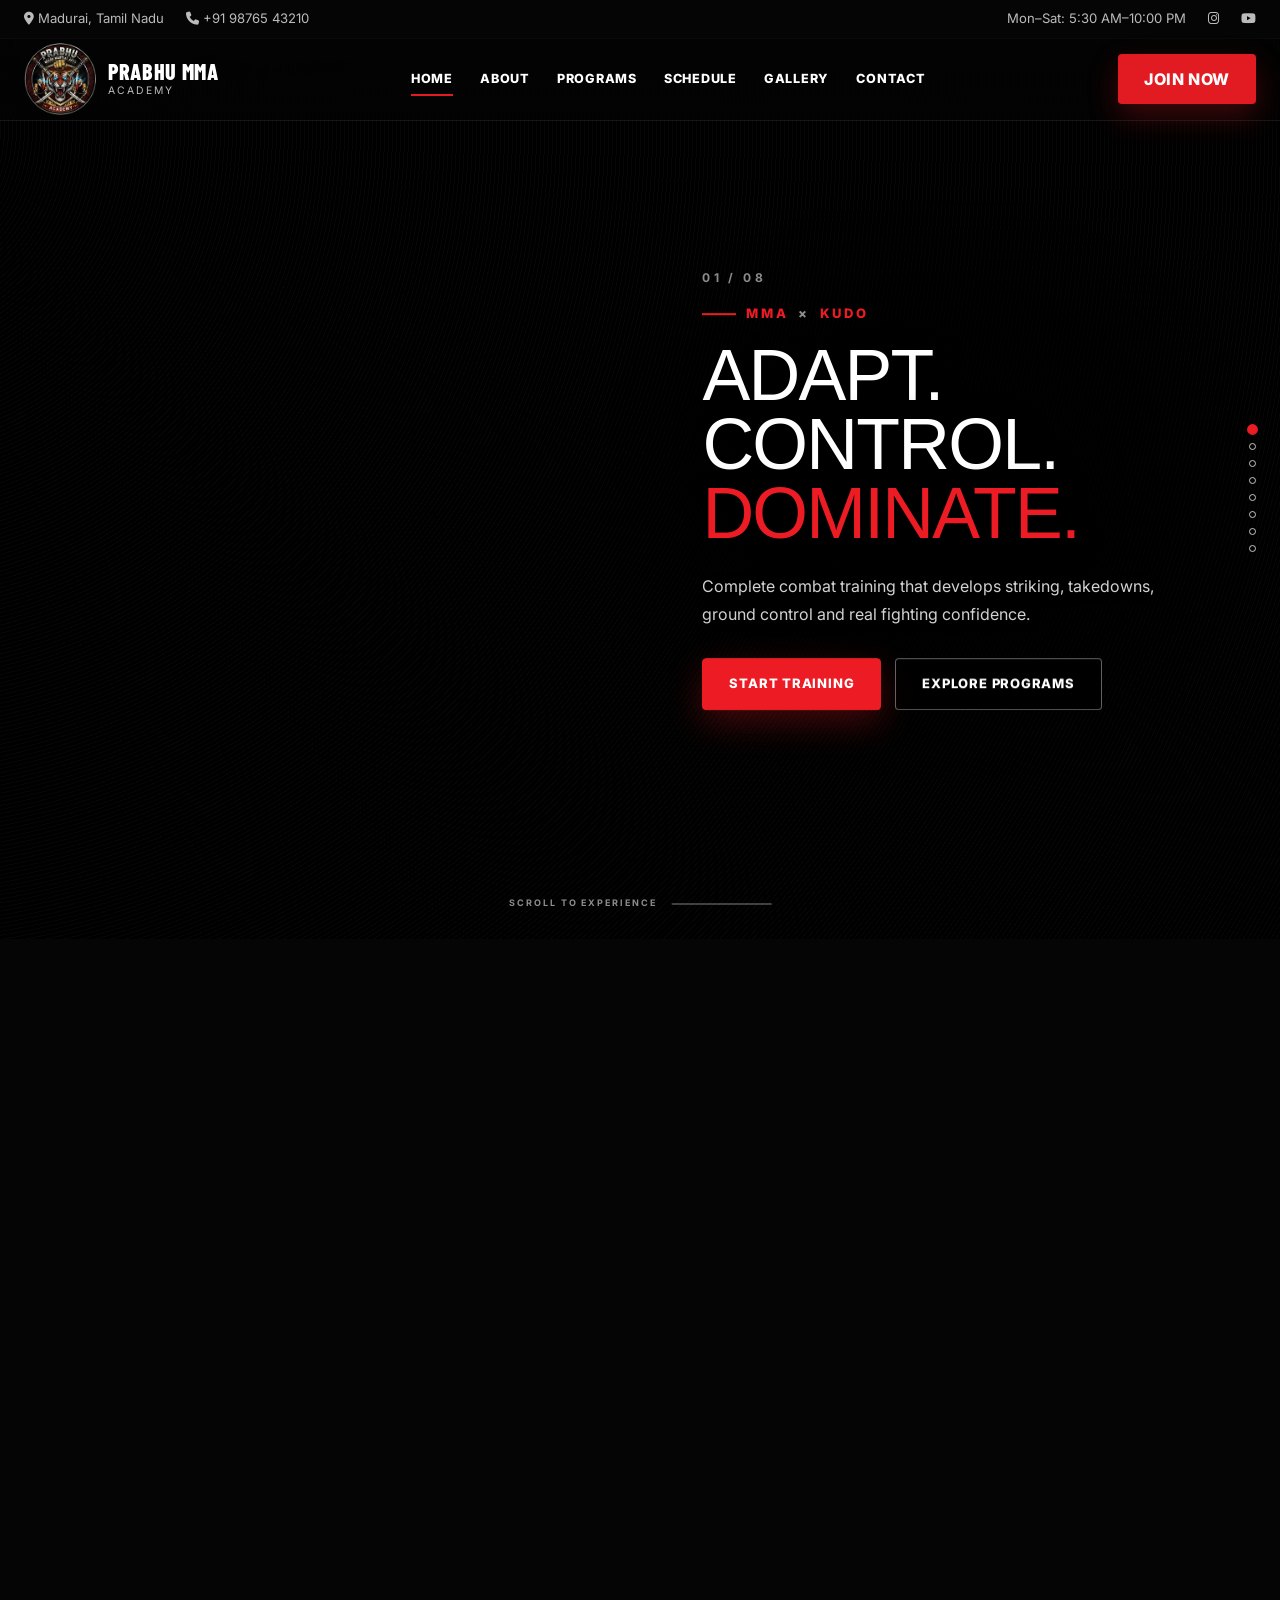
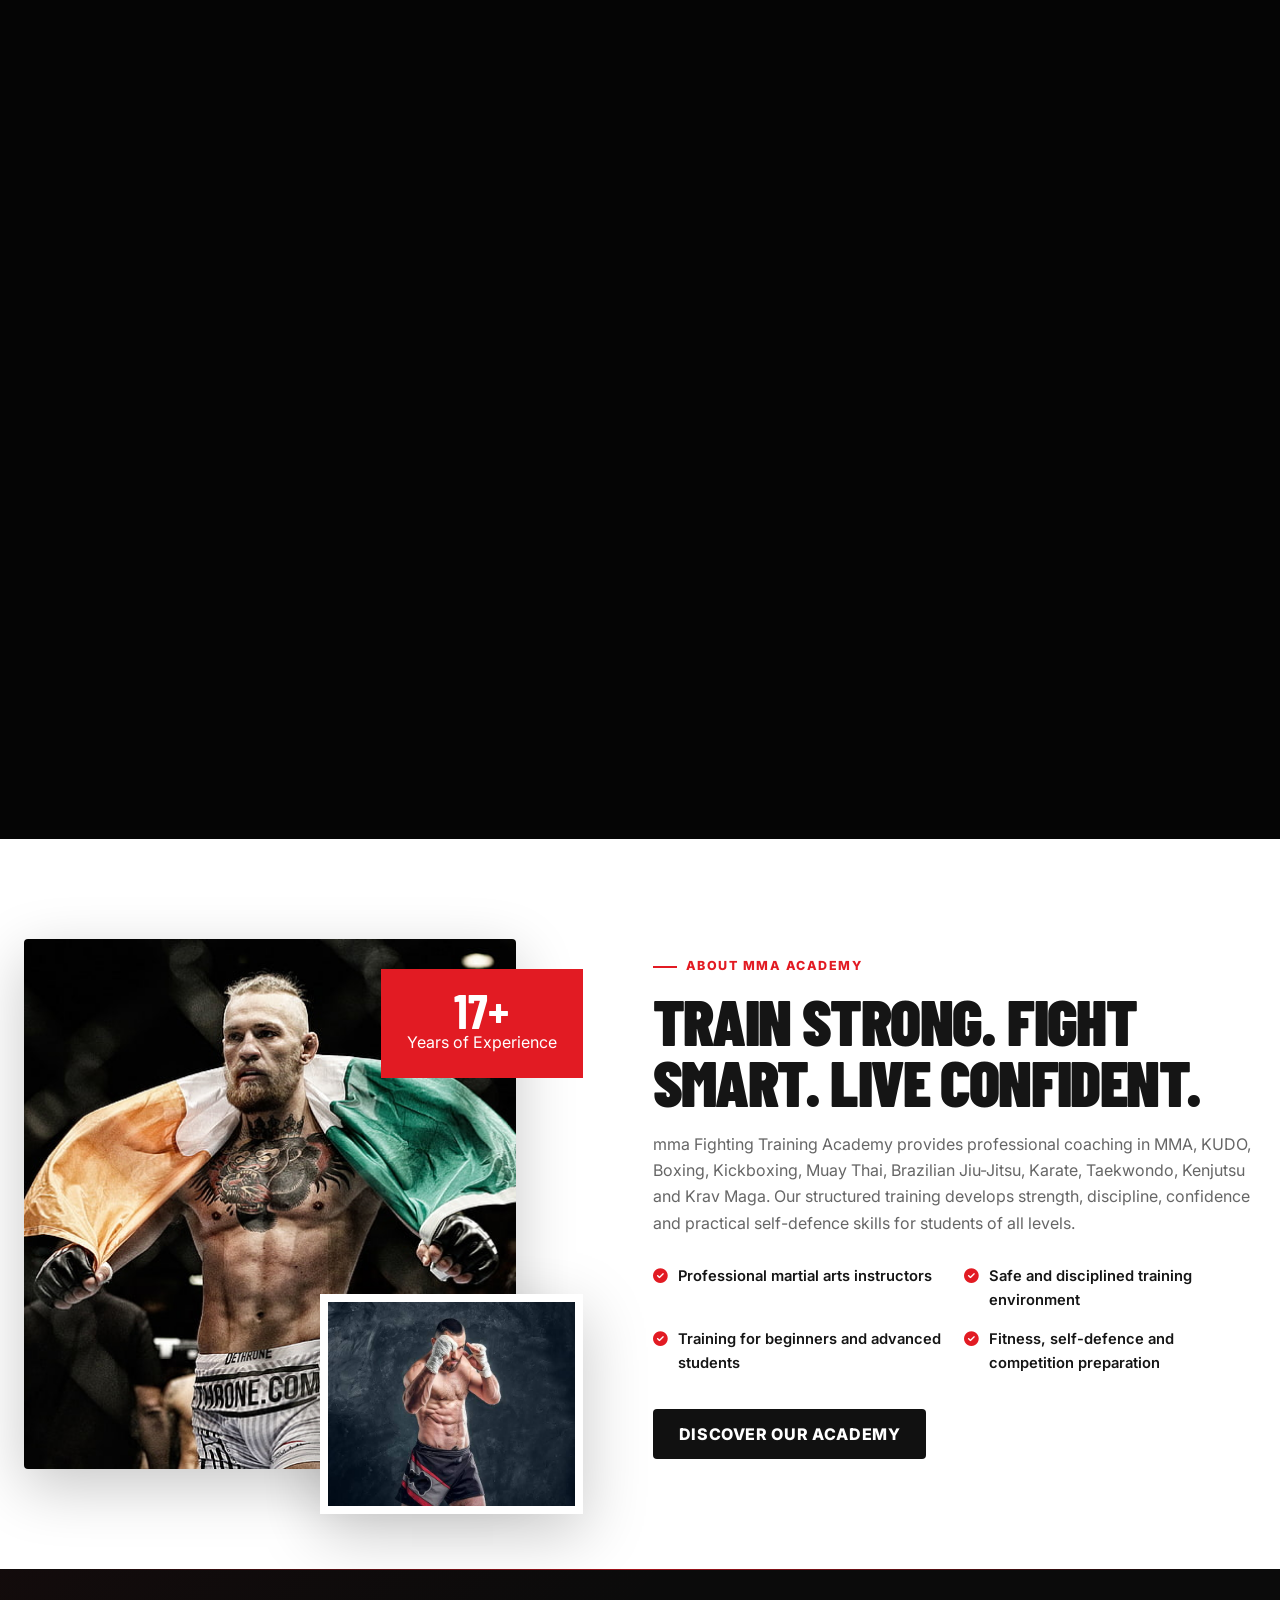
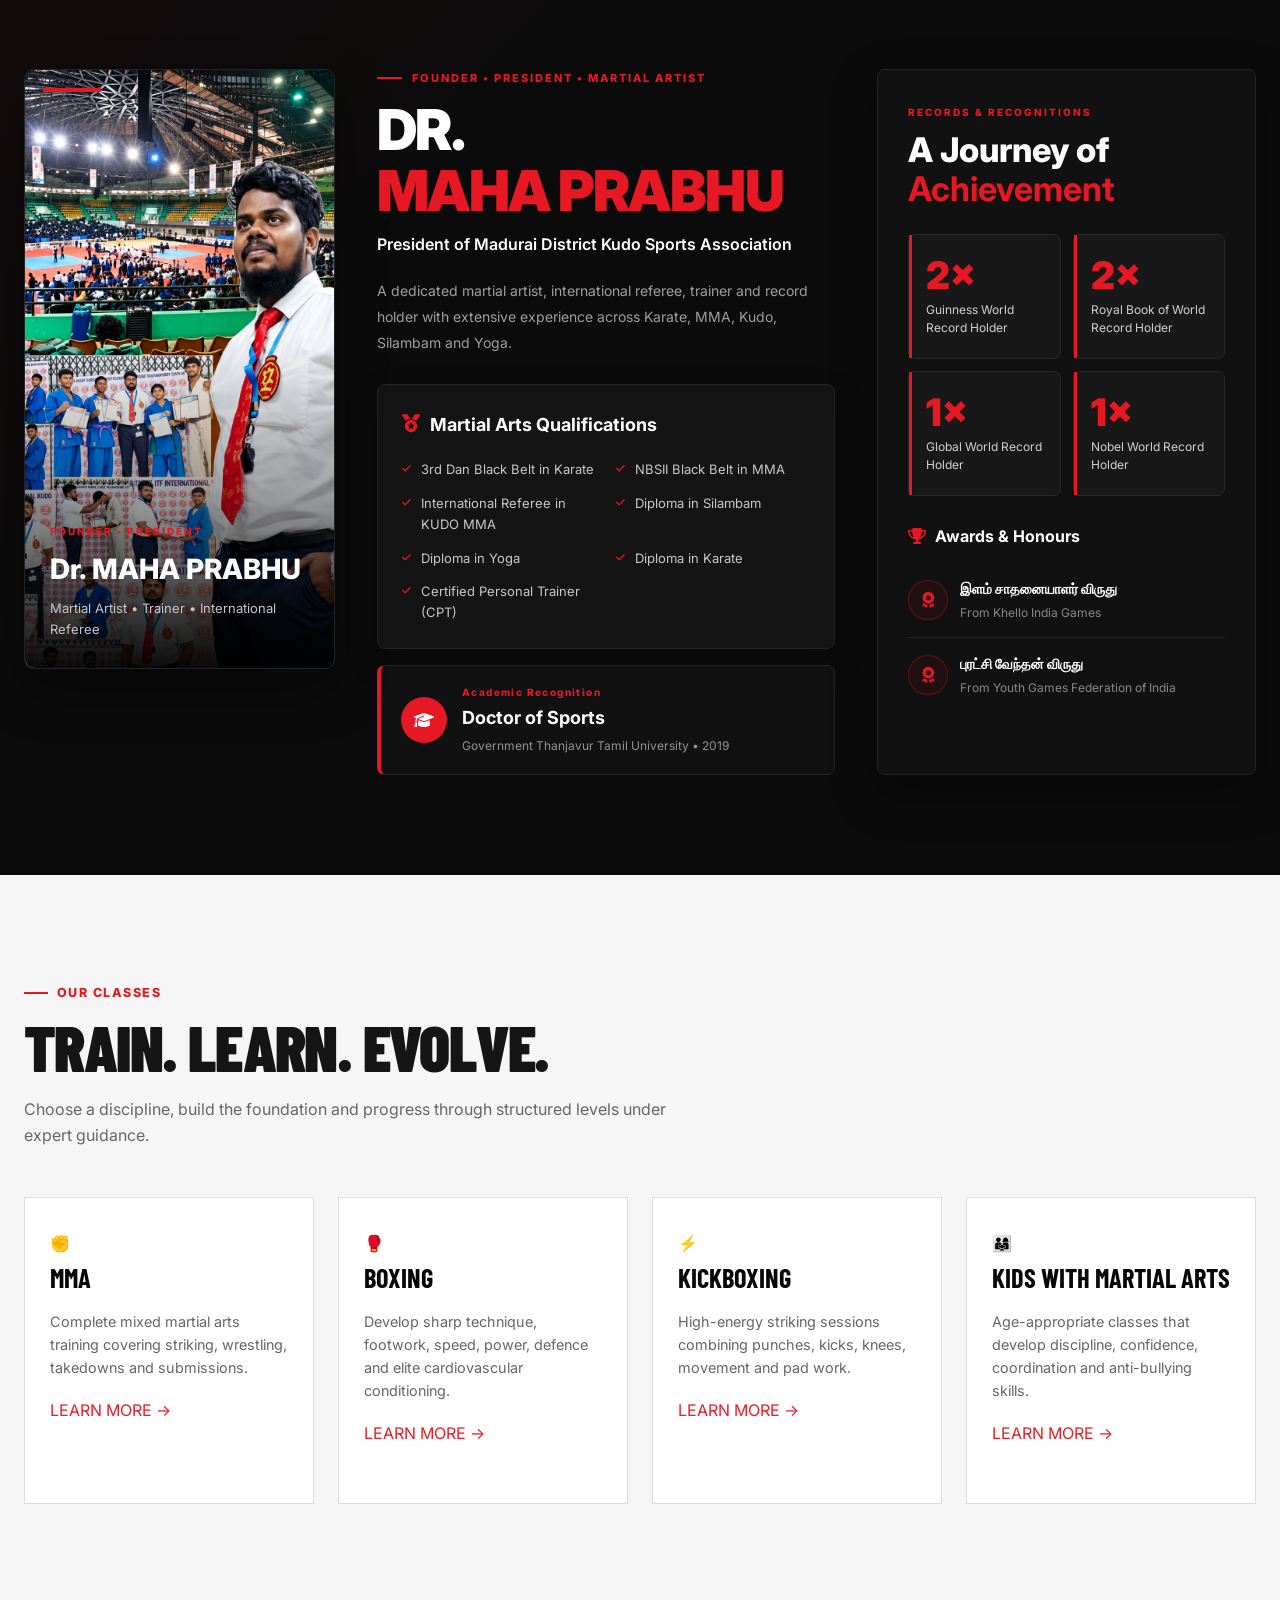
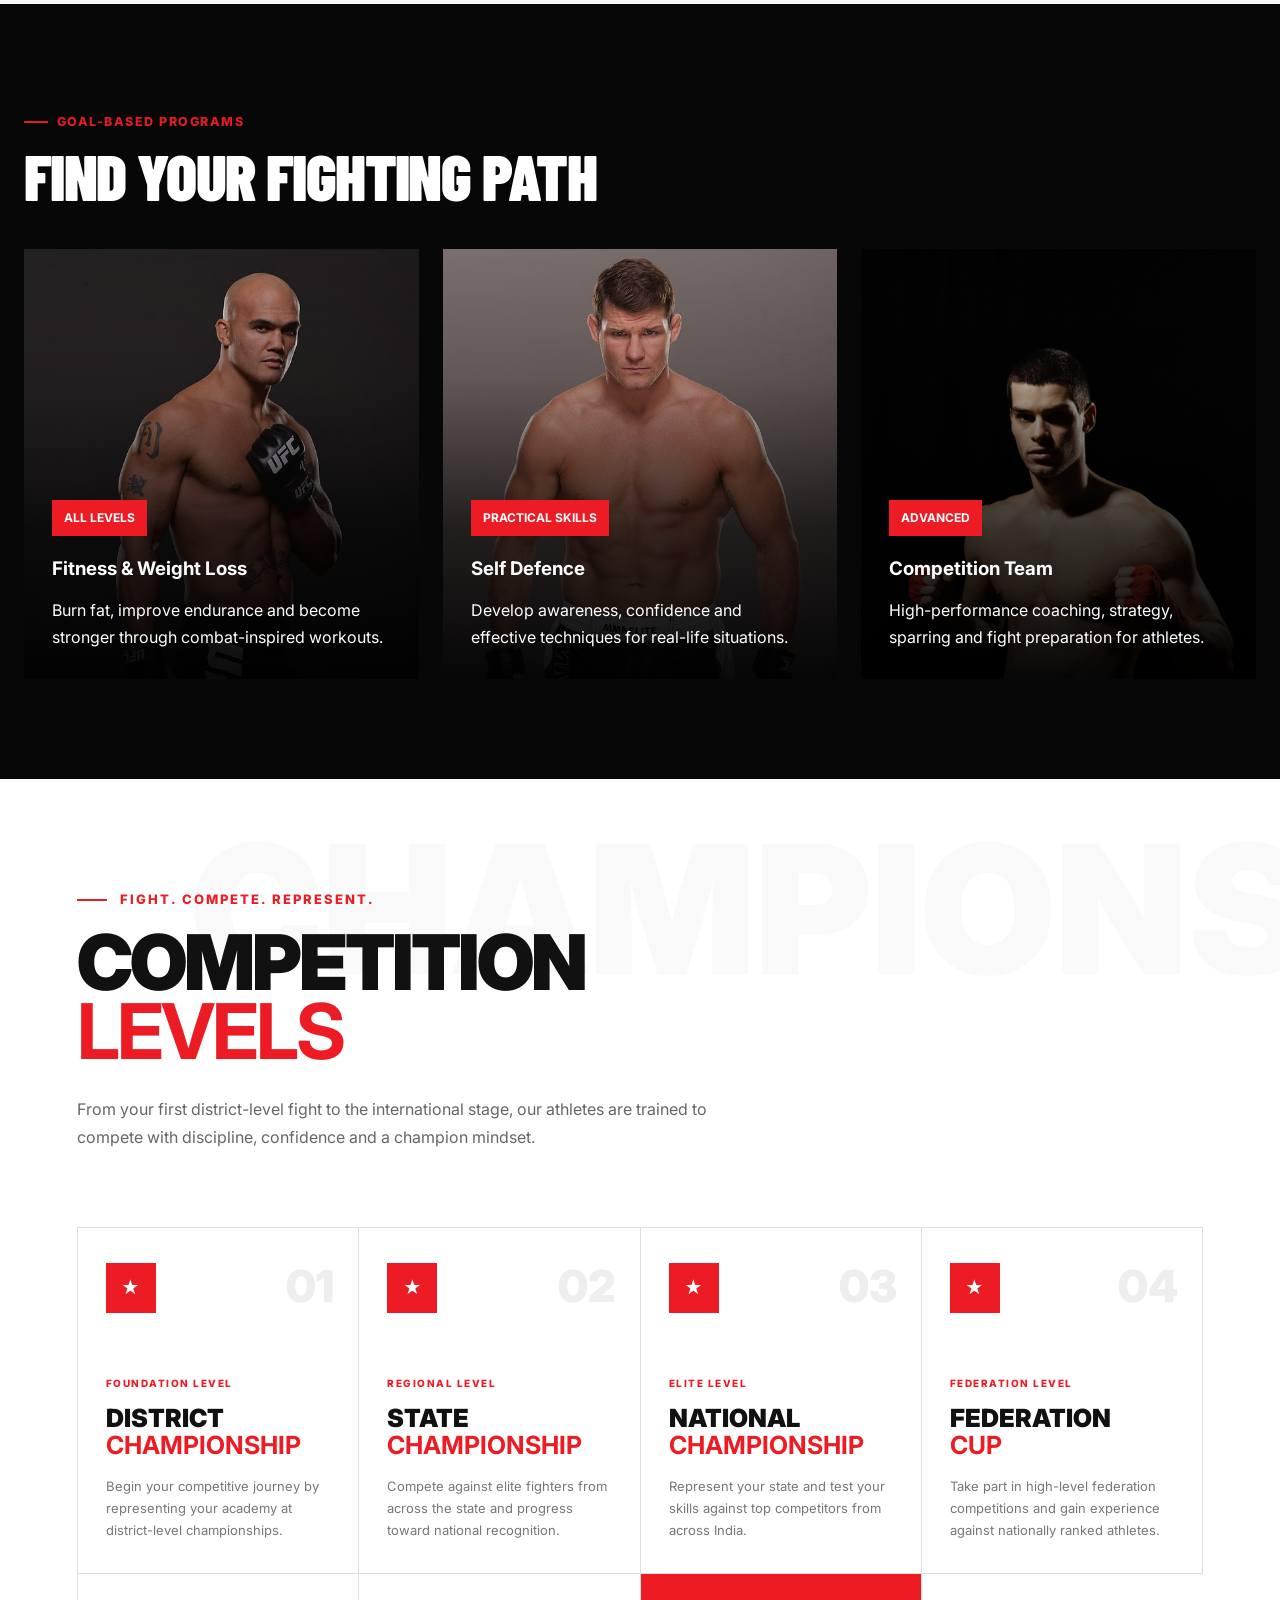
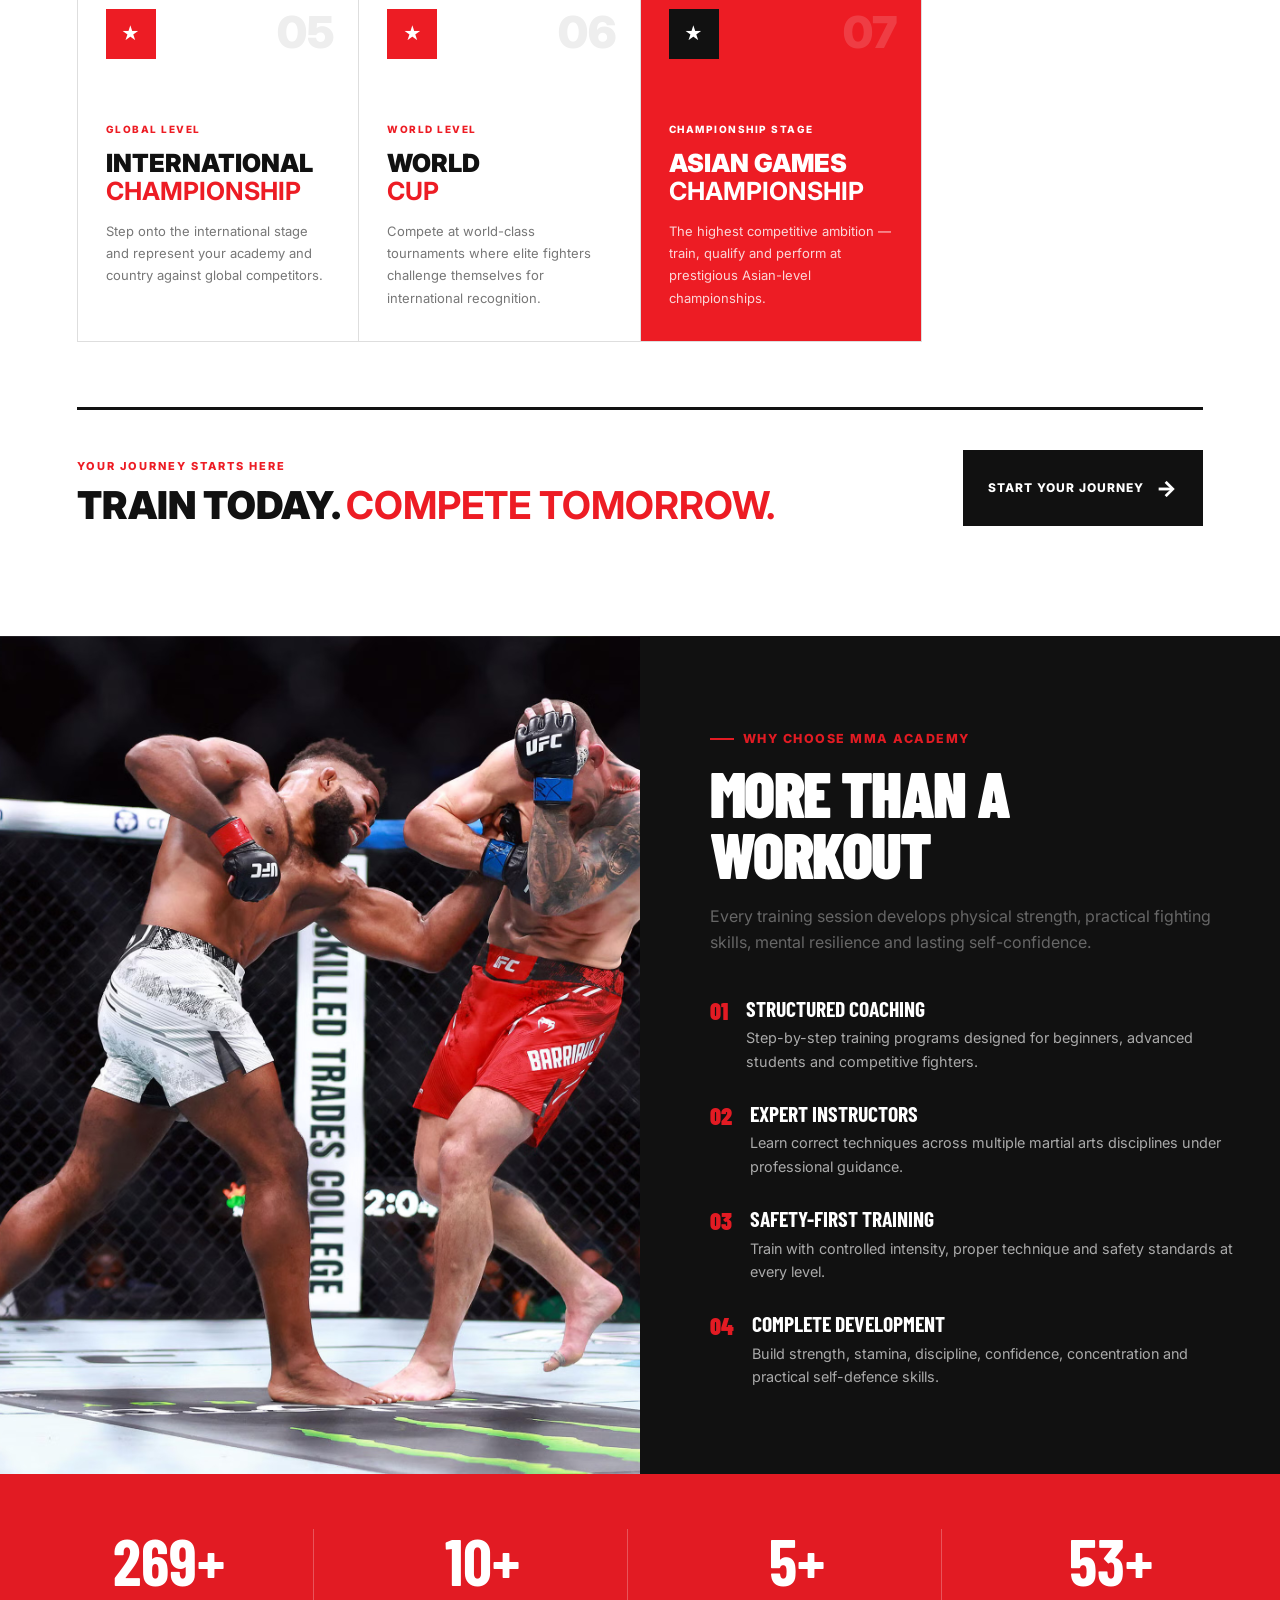
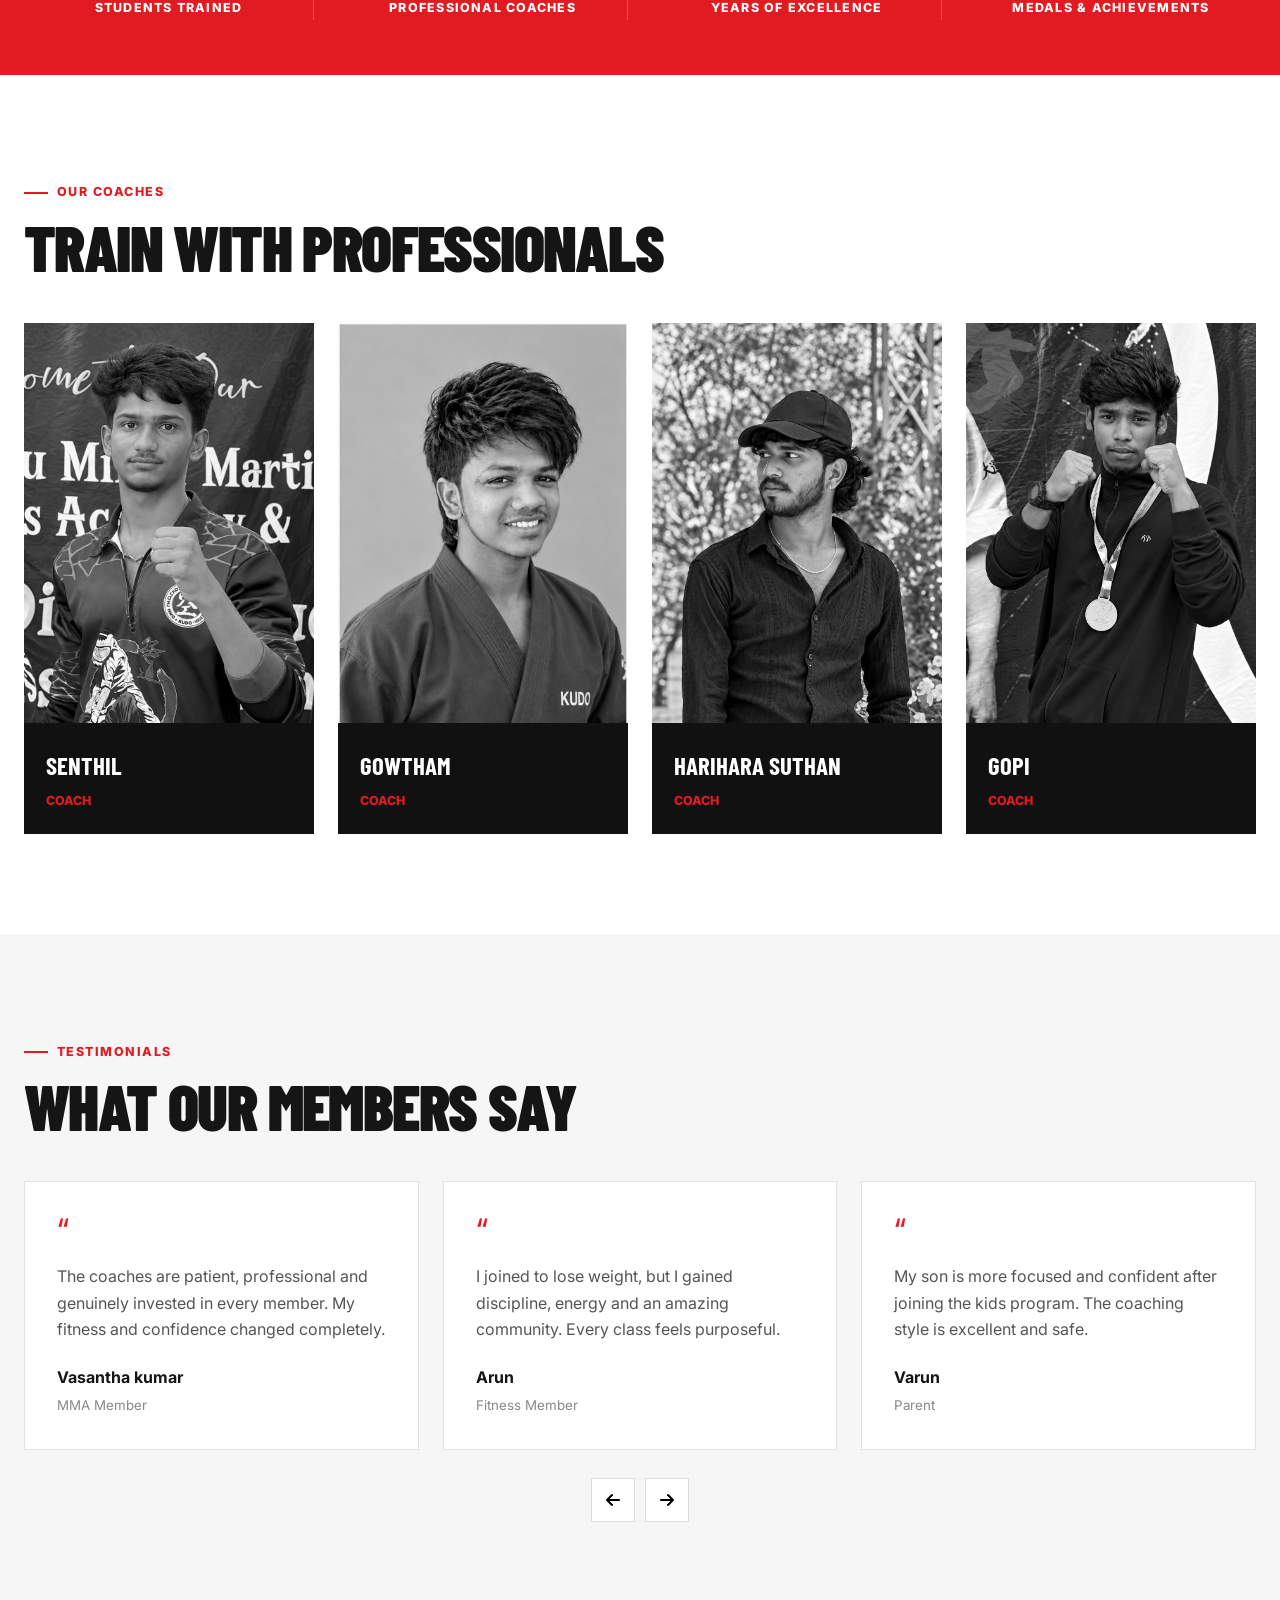
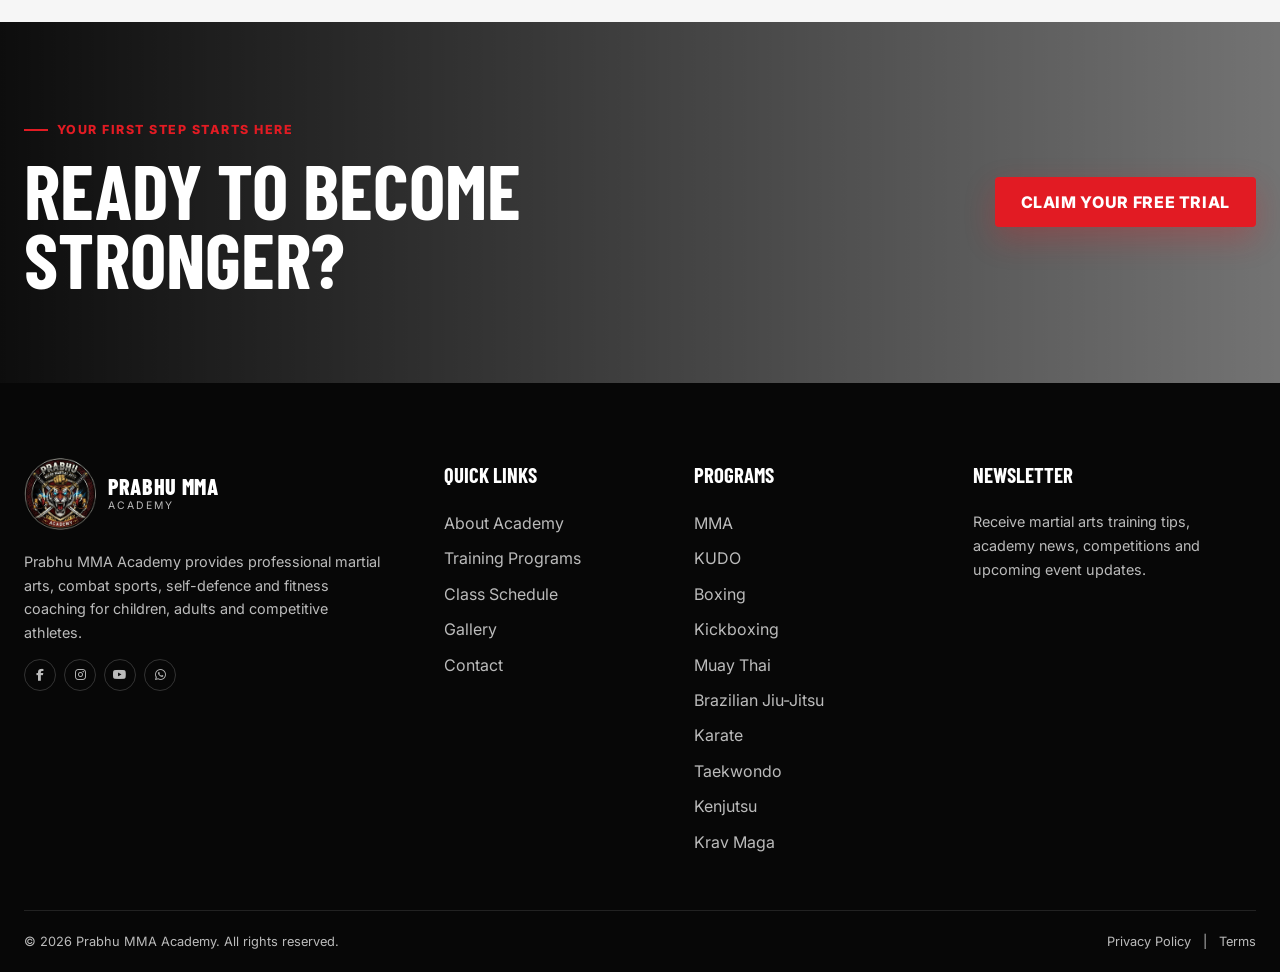
==== commit 328d113f: "Merge pull request #8 from amihub2026-sys/video videos hero" ====
--- a/index.html
+++ b/index.html
@@ -215,7 +215,116 @@
     </div>
 </section>
 
-
+<!-- =========================================
+     MOBILE AUTO HERO SLIDER
+========================================== -->
+<section class="mobile-hero-slider" id="mobileHeroSlider">
+
+    <div class="mobile-slider-track">
+
+        <!-- SLIDE 1 -->
+        <div class="mobile-hero-slide active">
+            <img src="assets/videos/kabir.webp" alt="MMA Training">
+
+            <div class="mobile-hero-overlay"></div>
+
+            <div class="mobile-hero-content">
+                <span>01 / MMA × KUDO</span>
+
+                <h1>
+                    ADAPT. CONTROL.
+                    <strong>DOMINATE.</strong>
+                </h1>
+
+                <p>
+                    Complete combat training for strength,
+                    confidence and real fighting skills.
+                </p>
+
+                <a href="contact.html" class="mobile-hero-btn">
+                    START TRAINING
+                </a>
+            </div>
+        </div>
+
+
+        <!-- SLIDE 2 -->
+        <div class="mobile-hero-slide">
+            <img src="assets/videos/Karate.jpg" alt="Karate Training">
+
+            <div class="mobile-hero-overlay"></div>
+
+            <div class="mobile-hero-content">
+                <span>02 / KARATE</span>
+
+                <h2>
+                    PRECISION IN
+                    <strong>EVERY PUNCH.</strong>
+                </h2>
+
+                <p>
+                    Build speed, power, movement and
+                    professional karate technique.
+                </p>
+            </div>
+        </div>
+
+
+        <!-- SLIDE 3 -->
+        <div class="mobile-hero-slide">
+            <img src="assets/videos/kickboxing.jpg" alt="Kickboxing Training">
+
+            <div class="mobile-hero-overlay"></div>
+
+            <div class="mobile-hero-content">
+                <span>03 / KICKBOXING</span>
+
+                <h2>
+                    STRIKE WITH
+                    <strong>POWER.</strong>
+                </h2>
+
+                <p>
+                    Powerful punches, kicks, knees and
+                    high-energy combat conditioning.
+                </p>
+            </div>
+        </div>
+
+
+        <!-- SLIDE 4 -->
+        <div class="mobile-hero-slide">
+            <img src="assets/videos/muay thai.jpg" alt="Martial Arts Training">
+
+            <div class="mobile-hero-overlay"></div>
+
+            <div class="mobile-hero-content">
+                <span>04 / MARTIAL ARTS</span>
+
+                <h2>
+                    TRAIN YOUR
+                    <strong>MIND & BODY.</strong>
+                </h2>
+
+                <p>
+                    Develop discipline, control,
+                    confidence and fighting ability.
+                </p>
+            </div>
+        </div>
+
+    </div>
+
+
+    <!-- DOTS -->
+    <div class="mobile-slider-dots">
+        <button class="active" data-mobile-slide="0"></button>
+        <button data-mobile-slide="1"></button>
+        <button data-mobile-slide="2"></button>
+        <button data-mobile-slide="3"></button>
+    </div>
+
+</section>
 
 
 
@@ -998,15 +1107,15 @@
                         </div>
                         <div class="trainer-info">
                             <h3>Senthil</h3>
-                            <span>Boxing Head Coach</span>
-                            <div class="socials">
+                            <span>Coach</span>
+                            <!-- <div class="socials">
                                 <a href="#">
                                     <i class="fa-brands fa-instagram"></i>
                                 </a>
                                 <a href="#">
                                     <i class="fa-brands fa-facebook-f"></i>
                                 </a>
-                            </div>
+                            </div> -->
                         </div>
                     </article>
                     <article class="trainer-card reveal">
@@ -1015,15 +1124,15 @@
                         </div>
                         <div class="trainer-info">
                             <h3>Gowtham</h3>
-                            <span>MMA Coach</span>
-                            <div class="socials">
+                            <span>Coach</span>
+                            <!-- <div class="socials">
                                 <a href="#">
                                     <i class="fa-brands fa-instagram"></i>
                                 </a>
                                 <a href="#">
                                     <i class="fa-brands fa-facebook-f"></i>
                                 </a>
-                            </div>
+                            </div> -->
                         </div>
                     </article>
                     <article class="trainer-card reveal">
@@ -1032,15 +1141,15 @@
                         </div>
                         <div class="trainer-info">
                             <h3>Harihara Suthan</h3>
-                            <span>Kids & Fitness Coach</span>
-                            <div class="socials">
+                            <span>Coach</span>
+                            <!-- <div class="socials">
                                 <a href="#">
                                     <i class="fa-brands fa-instagram"></i>
                                 </a>
                                 <a href="#">
                                     <i class="fa-brands fa-facebook-f"></i>
                                 </a>
-                            </div>
+                            </div> -->
                         </div>
                     </article>
                     <article class="trainer-card reveal">
@@ -1049,15 +1158,15 @@
                         </div>
                         <div class="trainer-info">
                             <h3>Gopi</h3>
-                            <span>BJJ Coach</span>
-                            <div class="socials">
+                            <span>Coach</span>
+                            <!-- <div class="socials">
                                 <a href="#">
                                     <i class="fa-brands fa-instagram"></i>
                                 </a>
                                 <a href="#">
                                     <i class="fa-brands fa-facebook-f"></i>
                                 </a>
-                            </div>
+                            </div> -->
                         </div>
                     </article>
                 </div>
--- a/assets/css/style.css
+++ b/assets/css/style.css
@@ -6301,4 +6301,341 @@
     line-height: 1.45;
     margin: 0;
   }
+}
+
+
+/* =====================================================
+   MOBILE AUTO HERO SLIDER
+===================================================== */
+
+.mobile-hero-slider {
+    display: none;
+}
+
+
+/* =========================================
+   MOBILE / TABLET
+========================================= */
+
+@media (max-width: 768px) {
+
+    /* =====================================
+       HIDE DESKTOP VIDEO HERO
+    ===================================== */
+
+    .cinema-hero {
+        display: none !important;
+    }
+
+
+    /* =====================================
+       MOBILE HERO
+    ===================================== */
+
+    .mobile-hero-slider {
+        display: block;
+
+        position: relative;
+
+        width: 100%;
+
+        /* proper mobile spacing */
+        padding: 12px 16px 20px;
+
+        background: #050505;
+
+        overflow: hidden;
+    }
+
+
+    .mobile-slider-track {
+        position: relative;
+
+        width: 100%;
+        height: min(78vh, 680px);
+        min-height: 520px;
+
+        overflow: hidden;
+
+        border-radius: 16px;
+
+        background: #000;
+    }
+
+
+    /* =====================================
+       SLIDE
+    ===================================== */
+
+    .mobile-hero-slide {
+        position: absolute;
+        inset: 0;
+
+        width: 100%;
+        height: 100%;
+
+        opacity: 0;
+        visibility: hidden;
+
+        transform: scale(1.05);
+
+        transition:
+            opacity 0.8s ease,
+            visibility 0.8s ease,
+            transform 5s ease;
+
+        pointer-events: none;
+    }
+
+
+    .mobile-hero-slide.active {
+        opacity: 1;
+        visibility: visible;
+
+        transform: scale(1);
+
+        pointer-events: auto;
+    }
+
+
+    /* =====================================
+       IMAGE
+    ===================================== */
+
+    .mobile-hero-slide img {
+        position: absolute;
+        inset: 0;
+
+        width: 100%;
+        height: 100%;
+
+        object-fit: cover;
+        object-position: center;
+
+        display: block;
+    }
+
+
+    /* =====================================
+       OVERLAY
+    ===================================== */
+
+    .mobile-hero-overlay {
+        position: absolute;
+        inset: 0;
+
+        z-index: 1;
+
+        background:
+            linear-gradient(
+                180deg,
+                rgba(0,0,0,0.12) 0%,
+                rgba(0,0,0,0.18) 35%,
+                rgba(0,0,0,0.88) 82%,
+                rgba(0,0,0,0.98) 100%
+            );
+    }
+
+
+    /* =====================================
+       CONTENT
+    ===================================== */
+
+    .mobile-hero-content {
+        position: absolute;
+
+        left: 0;
+        right: 0;
+        bottom: 0;
+
+        z-index: 3;
+
+        padding: 28px 22px 34px;
+
+        color: #fff;
+    }
+
+
+    .mobile-hero-content > span {
+        display: block;
+
+        margin-bottom: 10px;
+
+        color: #ed1c24;
+
+        font-size: 10px;
+        font-weight: 800;
+
+        letter-spacing: 0.18em;
+        text-transform: uppercase;
+    }
+
+
+    .mobile-hero-content h1,
+    .mobile-hero-content h2 {
+        margin: 0;
+
+        max-width: 320px;
+
+        color: #fff;
+
+        font-family: "Barlow Condensed", sans-serif;
+
+        font-size: clamp(40px, 12vw, 58px);
+        font-weight: 900;
+
+        line-height: 0.92;
+
+        text-transform: uppercase;
+
+        letter-spacing: -0.025em;
+    }
+
+
+    .mobile-hero-content h1 strong,
+    .mobile-hero-content h2 strong {
+        display: block;
+
+        color: #ed1c24;
+    }
+
+
+    .mobile-hero-content p {
+        max-width: 310px;
+
+        margin: 16px 0 0;
+
+        color: rgba(255,255,255,0.78);
+
+        font-size: 13px;
+        line-height: 1.6;
+    }
+
+
+    /* =====================================
+       BUTTON
+    ===================================== */
+
+    .mobile-hero-btn {
+        display: inline-flex;
+
+        align-items: center;
+        justify-content: center;
+
+        min-height: 44px;
+
+        margin-top: 20px;
+        padding: 0 20px;
+
+        color: #fff;
+
+        background: #ed1c24;
+
+        border-radius: 4px;
+
+        font-size: 11px;
+        font-weight: 800;
+
+        letter-spacing: 0.05em;
+        text-transform: uppercase;
+
+        box-shadow:
+            0 10px 30px rgba(237,28,36,0.28);
+    }
+
+
+    /* =====================================
+       DOTS
+    ===================================== */
+
+    .mobile-slider-dots {
+        position: absolute;
+
+        left: 50%;
+        bottom: 32px;
+
+        z-index: 10;
+
+        display: flex;
+        align-items: center;
+
+        gap: 7px;
+
+        transform: translateX(-50%);
+    }
+
+
+    .mobile-slider-dots button {
+        width: 7px;
+        height: 7px;
+
+        padding: 0;
+
+        border: 0;
+
+        border-radius: 50%;
+
+        background: rgba(255,255,255,0.45);
+
+        transition: 0.35s ease;
+    }
+
+
+    .mobile-slider-dots button.active {
+        width: 22px;
+
+        border-radius: 10px;
+
+        background: #ed1c24;
+    }
+}
+
+
+/* =========================================
+   SMALL MOBILE
+========================================= */
+
+@media (max-width: 480px) {
+
+    .mobile-hero-slider {
+        padding: 10px 14px 18px;
+    }
+
+    .mobile-slider-track {
+        height: 72vh;
+        min-height: 500px;
+
+        border-radius: 14px;
+    }
+
+    .mobile-hero-content {
+        padding: 24px 18px 36px;
+    }
+
+    .mobile-hero-content h1,
+    .mobile-hero-content h2 {
+        font-size: clamp(38px, 12vw, 50px);
+    }
+
+    .mobile-hero-content p {
+        font-size: 12px;
+    }
+}
+
+
+/* =========================================
+   DESKTOP
+========================================= */
+
+@media (min-width: 769px) {
+
+    /* Desktop = video only */
+
+    .cinema-hero {
+        display: block;
+    }
+
+    .mobile-hero-slider {
+        display: none !important;
+    }
 }
